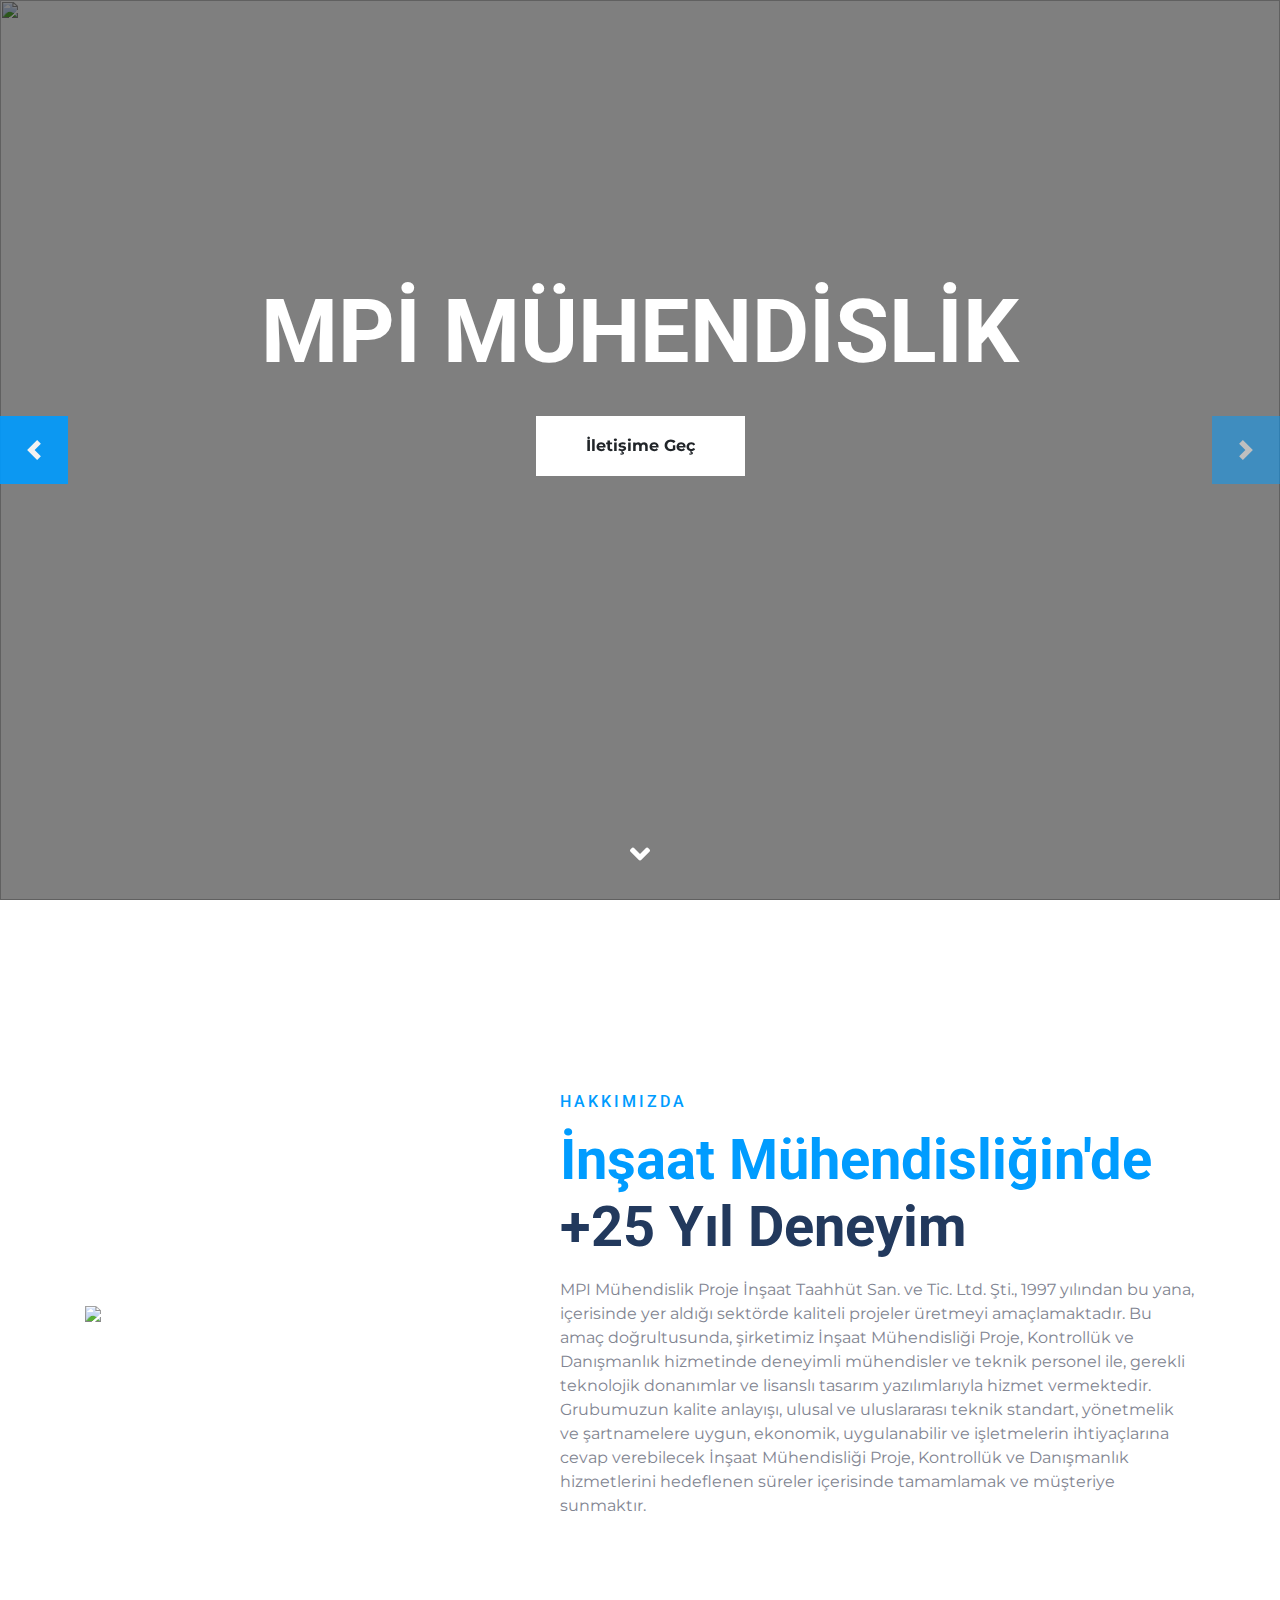
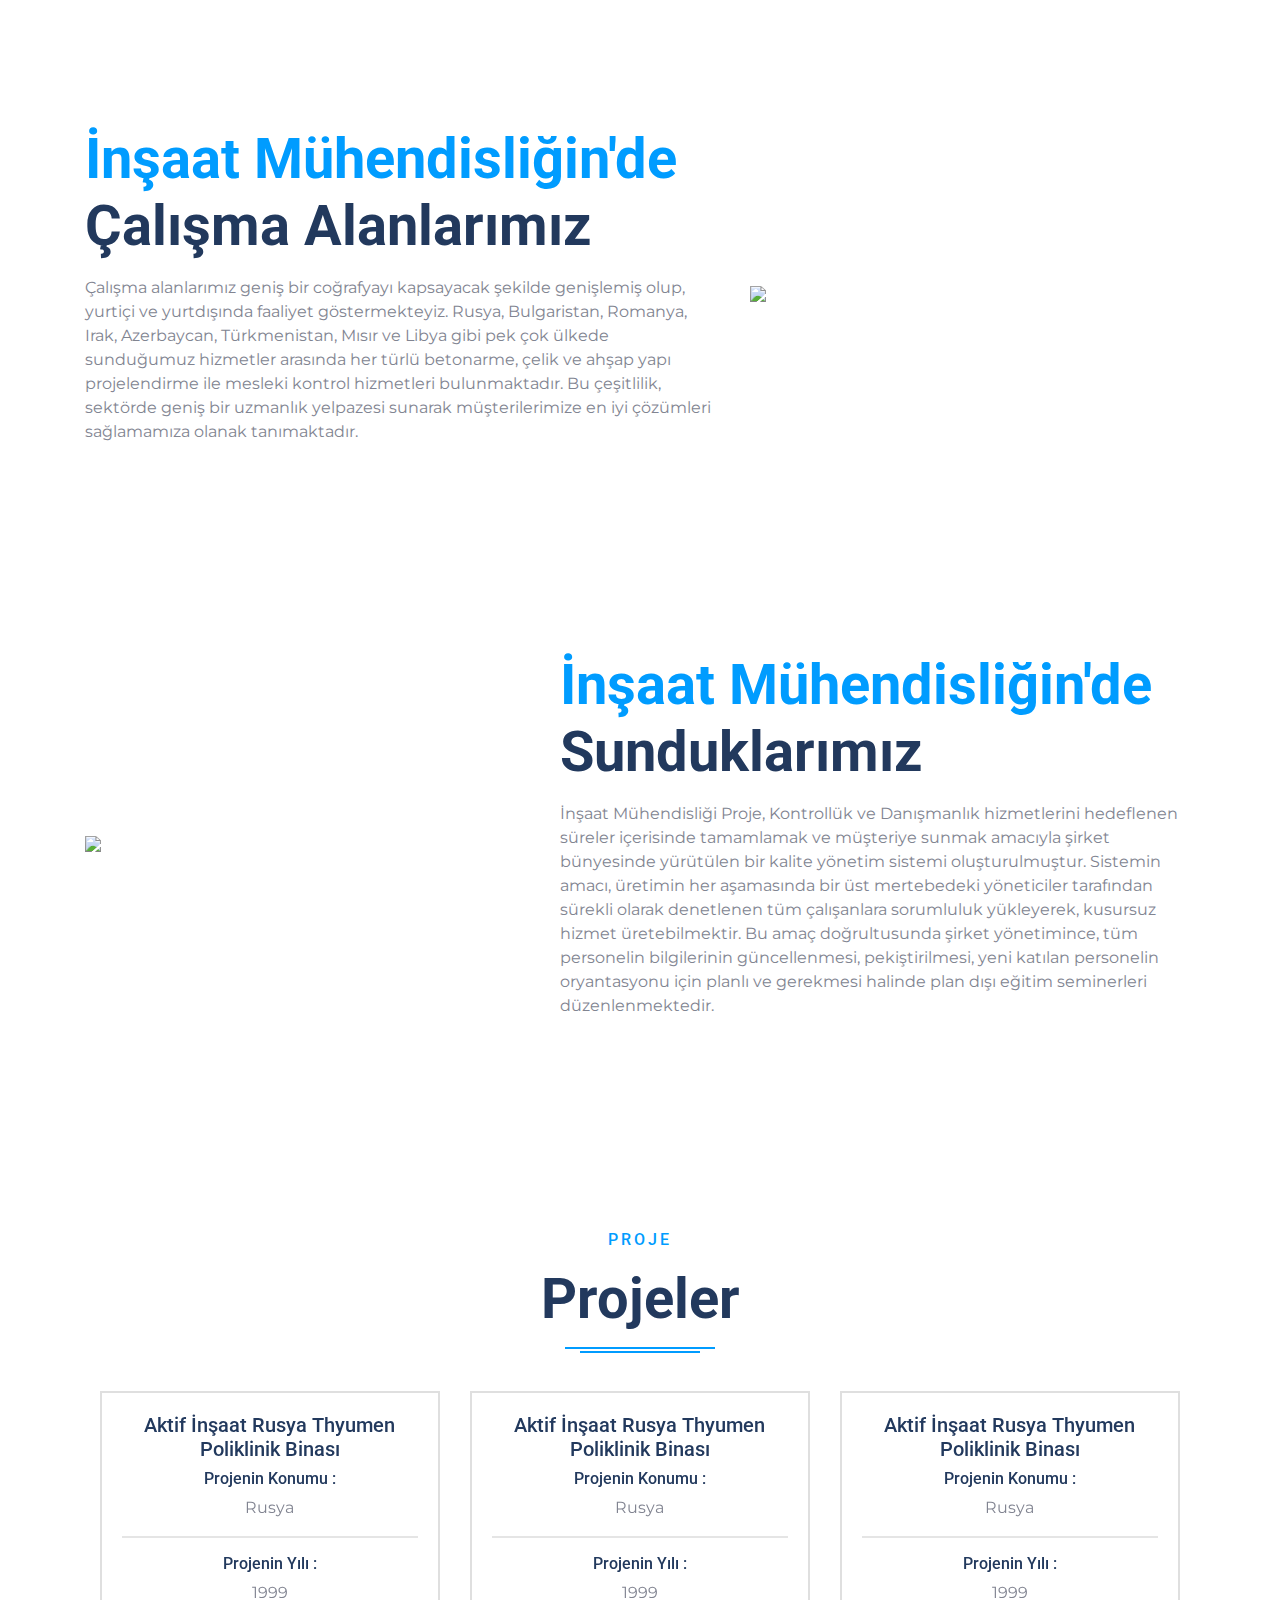
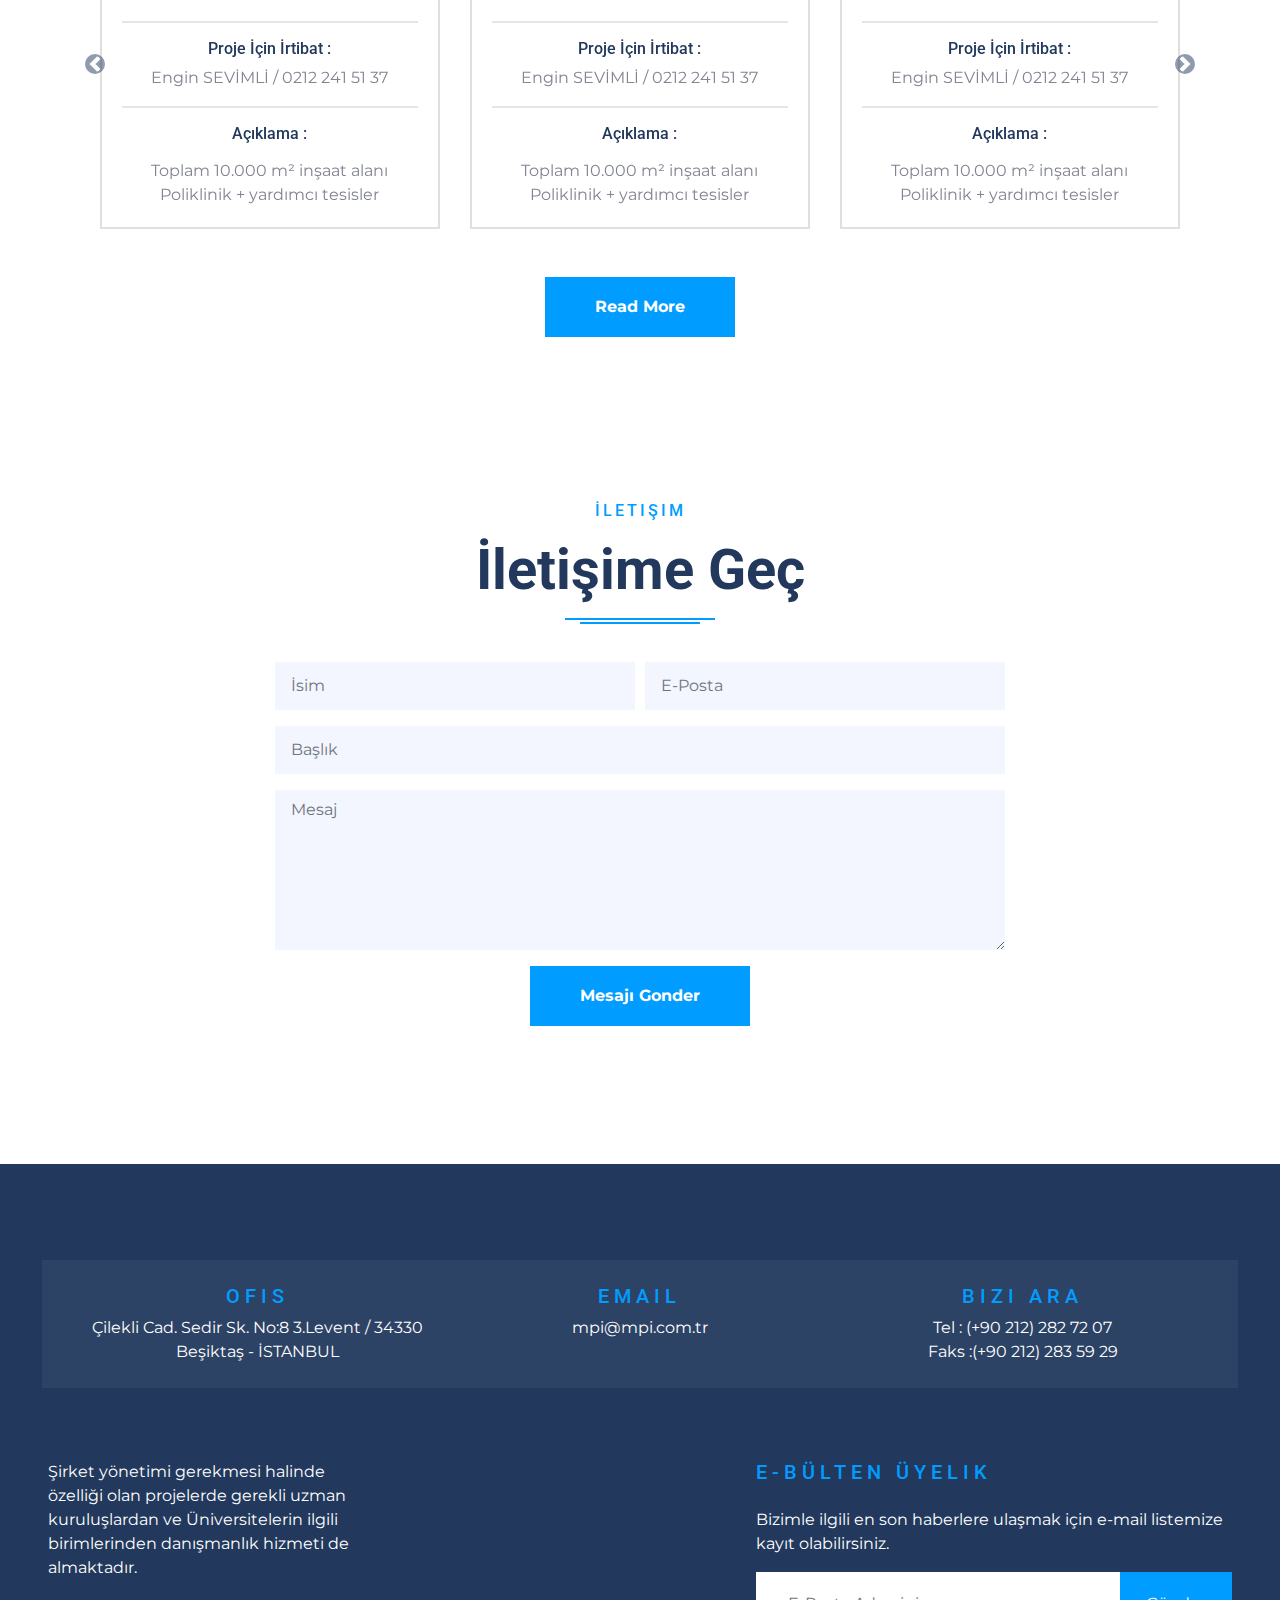
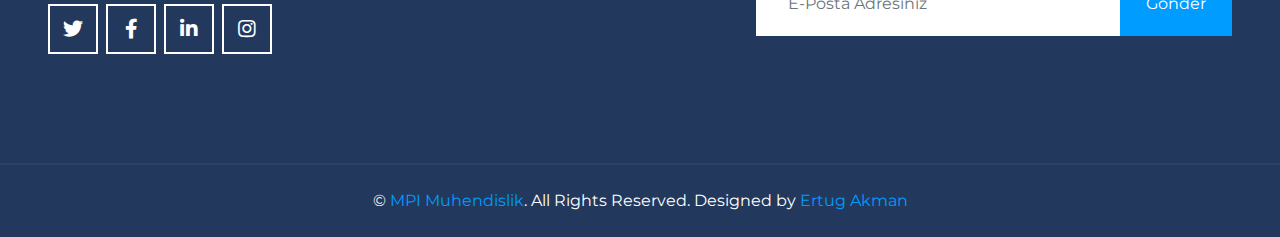
==== index.html @ 7447ac95 "first commit" ====
<!DOCTYPE html>
<html lang="en">
  <head>
    <meta charset="utf-8" />
    <title>MPI Mühendislik</title>
    <meta content="width=device-width, initial-scale=1.0" name="viewport" />

    <!-- Favicon -->
    <link href="img/favicon.ico" rel="icon" />

    <!-- Google Web Fonts -->
    <link rel="preconnect" href="https://fonts.gstatic.com" />
    <link
      href="https://fonts.googleapis.com/css2?family=Montserrat&family=Roboto:wght@500;700&display=swap"
      rel="stylesheet"
    />

    <!-- Font Awesome -->
    <link
      href="https://cdnjs.cloudflare.com/ajax/libs/font-awesome/5.10.0/css/all.min.css"
      rel="stylesheet"
    />

    <!-- Libraries Stylesheet -->
    <link href="lib/owlcarousel/assets/owl.carousel.min.css" rel="stylesheet" />
    <link href="lib/lightbox/css/lightbox.min.css" rel="stylesheet" />

    <!-- Customized Bootstrap Stylesheet -->
    <link href="css/style.css" rel="stylesheet" />
    <link rel="stylesheet" href="css/cards.css" />
  </head>

  <body data-spy="scroll" data-target=".navbar" data-offset="51">
    <!-- Navbar Start -->
    <nav
      class="navbar fixed-top shadow-sm navbar-expand-lg bg-dark navbar-dark py-1 py-lg-0 px-lg-5"
    >
      <a href="index.html" class="navbar-brand d-block d-lg-none">
        <img
          style="height: 50px"
          src="https://lh3.googleusercontent.com/proxy/-Q64xdGZGU14F1Dh2bNUwY4i51Mx7OkYZgDqBr46H3NOH0hKuV4RqDgY40szILTZIDj-Ed8CioOoGESH3l2Wdg"
        />
      </a>
      <button
        type="button"
        class="navbar-toggler"
        data-toggle="collapse"
        data-target="#navbarCollapse"
      >
        <span class="navbar-toggler-icon"></span>
      </button>
      <div
        class="collapse navbar-collapse justify-content-between"
        id="navbarCollapse"
      >
        <div style="margin-right: 70px" class="navbar-nav ml-auto py-0">
          <a href="#home" class="nav-item nav-link active">Ana Sayfa</a>
          <a href="#about" class="nav-item nav-link">Hakkımızda</a>
        </div>
        <a href="index.html" class="navbar-brand px-4 mx-3 d-none d-lg-block">
          <img
            style="height: 70px; width: 70px; margin-right: 120px"
            src="https://lh3.googleusercontent.com/proxy/-Q64xdGZGU14F1Dh2bNUwY4i51Mx7OkYZgDqBr46H3NOH0hKuV4RqDgY40szILTZIDj-Ed8CioOoGESH3l2Wdg"
          />
        </a>
        <div class="navbar-nav mr-auto py-0">
          <a href="#faqs" class="nav-item nav-link">Projeler</a>
          <a href="#contact" class="nav-item nav-link">İletişim</a>
        </div>
      </div>
    </nav>
    <!-- Navbar End -->

    <!-- Carousel Start -->
    <div class="container-fluid p-0 mb-5 pb-5" id="home">
      <div
        id="header-carousel"
        class="carousel slide carousel-fade"
        data-ride="carousel"
      >
        <div class="carousel-inner">
          <div
            class="carousel-item position-relative active"
            style="height: 100vh; min-height: 400px"
          >
            <img
              class="position-absolute w-100 h-100"
              src="https://plantillashtmlgratis.com/wp-content/themes/helium-child/vista_previa/page266/builderz/img/carousel-1.jpg"
              style="object-fit: cover"
            />
            <div
              class="carousel-caption d-flex flex-column align-items-center justify-content-center"
            >
              <div class="p-3" style="max-width: 900px; margin-bottom: 145px">
                <h3 class="display-2 font-secondary text-white mb-4">
                  MPİ MÜHENDİSLİK
                </h3>
                <a
                  class="btn btn-light font-weight-bold py-3 px-5 mt-2 btn-scroll"
                  href="#contact"
                  >İletişime Geç</a
                >
              </div>
            </div>
          </div>
          <div
            class="carousel-item position-relative"
            style="height: 100vh; min-height: 400px"
          >
            <img
              class="position-absolute w-100 h-100"
              src="https://plantillashtmlgratis.com/wp-content/themes/helium-child/vista_previa/page266/builderz/img/carousel-3.jpg"
              style="object-fit: cover"
            />
            <div
              class="carousel-caption d-flex flex-column align-items-center justify-content-center"
            >
              <div class="p-3" style="max-width: 900px; margin-bottom: 145px">
                <h3 class="display-2 font-secondary text-white mb-4">
                  MPİ MÜHENDİSLİK
                </h3>
                <a
                  class="btn btn-light font-weight-bold py-3 px-5 mt-2 btn-scroll"
                  href="#contact"
                  >İletişime Geç</a
                >
              </div>
            </div>
          </div>
          <div
            class="carousel-item position-relative"
            style="height: 100vh; min-height: 400px"
          >
            <img
              class="position-absolute w-100 h-100"
              src="http://www.mpi.com.tr/image/_718x384/resim/slider/mpi-slider21.jpg"
              style="object-fit: cover"
            />
            <div
              class="carousel-caption d-flex flex-column align-items-center justify-content-center"
            >
              <div class="p-3" style="max-width: 900px; margin-bottom: 145px">
                <h3 class="display-2 font-secondary text-white mb-4">
                  MPİ MÜHENDİSLİK
                </h3>
                <a
                  class="btn btn-light font-weight-bold py-3 px-5 mt-2 btn-scroll"
                  href="#contact"
                  >İletişime Geç</a
                >
              </div>
            </div>
          </div>
          <div
            class="carousel-item position-relative"
            style="height: 100vh; min-height: 400px"
          >
            <img
              class="position-absolute w-100 h-100"
              src="http://www.mpi.com.tr/image/_718x384/resim/slider/mpi-slider10.jpg"
              style="object-fit: cover"
            />
            <div
              class="carousel-caption d-flex flex-column align-items-center justify-content-center"
            >
              <div class="p-3" style="max-width: 900px; margin-bottom: 145px">
                <h3 class="display-2 font-secondary text-white mb-4">
                  MPİ MÜHENDİSLİK
                </h3>
                <a
                  class="btn btn-light font-weight-bold py-3 px-5 mt-2 btn-scroll"
                  href="#contact"
                  >İletişime Geç</a
                >
              </div>
            </div>
          </div>
          <div
            class="carousel-item position-relative"
            style="height: 100vh; min-height: 400px"
          >
            <img
              class="position-absolute w-100 h-100"
              src="http://www.mpi.com.tr/image/_718x384/resim/slider/mpi-slider05.jpg"
              style="object-fit: cover"
            />
            <div
              class="carousel-caption d-flex flex-column align-items-center justify-content-center"
            >
              <div class="p-3" style="max-width: 900px; margin-bottom: 145px">
                <h3 class="display-2 font-secondary text-white mb-4">
                  MPİ MÜHENDİSLİK
                </h3>
                <a
                  class="btn btn-light font-weight-bold py-3 px-5 mt-2 btn-scroll"
                  href="#contact"
                  >İletişime Geç</a
                >
              </div>
            </div>
          </div>
          <div
            class="carousel-item position-relative"
            style="height: 100vh; min-height: 400px"
          >
            <img
              class="position-absolute w-100 h-100"
              src="http://www.mpi.com.tr/image/_718x384/resim/slider/mpi-slider19.jpg"
              style="object-fit: cover"
            />
            <div
              class="carousel-caption d-flex flex-column align-items-center justify-content-center"
            >
              <div class="p-3" style="max-width: 900px; margin-bottom: 145px">
                <h3 class="display-2 font-secondary text-white mb-4">
                  MPİ MÜHENDİSLİK
                </h3>
                <a
                  class="btn btn-light font-weight-bold py-3 px-5 mt-2 btn-scroll"
                  href="#contact"
                  >İletişime Geç</a
                >
              </div>
            </div>
          </div>
        </div>

        <a
          class="carousel-control-prev justify-content-start"
          href="#header-carousel"
          data-slide="prev"
        >
          <div class="btn btn-primary px-0" style="width: 68px; height: 68px">
            <span class="carousel-control-prev-icon mt-3"></span>
          </div>
        </a>
        <a
          class="carousel-control-next justify-content-end"
          href="#header-carousel"
          data-slide="next"
        >
          <div class="btn btn-primary px-0" style="width: 68px; height: 68px">
            <span class="carousel-control-next-icon mt-3"></span>
          </div>
        </a>
      </div>
    </div>
    <!-- Carousel End -->

    <!-- About Start -->
    <div class="container-fluid py-5" id="about">
      <div class="container py-5">
        <div class="row align-items-center">
          <div class="col-lg-5">
            <img
              class="img-fluid mb-4 mb-lg-0"
              src="https://plantillashtmlgratis.com/wp-content/themes/helium-child/vista_previa/page266/builderz/img/about.jpg"
            />
          </div>
          <div class="col-lg-7">
            <h6
              class="text-uppercase text-primary mb-3"
              style="letter-spacing: 3px"
            >
              Hakkımızda
            </h6>
            <h1 class="display-4 mb-3">
              <span class="text-primary">İnşaat Mühendisliğin'de</span> +25 Yıl
              Deneyim
            </h1>
            <p>
              MPI Mühendislik Proje İnşaat Taahhüt San. ve Tic. Ltd. Şti., 1997
              yılından bu yana, içerisinde yer aldığı sektörde kaliteli projeler
              üretmeyi amaçlamaktadır. Bu amaç doğrultusunda, şirketimiz İnşaat
              Mühendisliği Proje, Kontrollük ve Danışmanlık hizmetinde deneyimli
              mühendisler ve teknik personel ile, gerekli teknolojik donanımlar
              ve lisanslı tasarım yazılımlarıyla hizmet vermektedir. Grubumuzun
              kalite anlayışı, ulusal ve uluslararası teknik standart,
              yönetmelik ve şartnamelere uygun, ekonomik, uygulanabilir ve
              işletmelerin ihtiyaçlarına cevap verebilecek İnşaat Mühendisliği
              Proje, Kontrollük ve Danışmanlık hizmetlerini hedeflenen süreler
              içerisinde tamamlamak ve müşteriye sunmaktır.
            </p>
          </div>
        </div>
      </div>
    </div>

    <div class="container-fluid py-5" id="about">
      <div class="container py-5">
        <div class="row align-items-center">
          <div class="col-lg-7">
            <h1 class="display-4 mb-3">
              <span class="text-primary">İnşaat Mühendisliğin'de</span> Çalışma
              Alanlarımız
            </h1>
            <p>
              Çalışma alanlarımız geniş bir coğrafyayı kapsayacak şekilde
              genişlemiş olup, yurtiçi ve yurtdışında faaliyet göstermekteyiz.
              Rusya, Bulgaristan, Romanya, Irak, Azerbaycan, Türkmenistan, Mısır
              ve Libya gibi pek çok ülkede sunduğumuz hizmetler arasında her
              türlü betonarme, çelik ve ahşap yapı projelendirme ile mesleki
              kontrol hizmetleri bulunmaktadır. Bu çeşitlilik, sektörde geniş
              bir uzmanlık yelpazesi sunarak müşterilerimize en iyi çözümleri
              sağlamamıza olanak tanımaktadır.
            </p>
          </div>
          <div class="col-lg-5">
            <img
              class="img-fluid mb-4 mb-lg-0"
              src="https://img.freepik.com/free-photo/medium-shot-back-view-engineer-supervising-construction_23-2148233750.jpg?size=626&ext=jpg&ga=GA1.2.1719091525.1707645036&semt=ais"
            />
          </div>
        </div>
      </div>
    </div>

    <div class="container-fluid py-5" id="about">
      <div class="container py-5">
        <div class="row align-items-center">
          <div class="col-lg-5">
            <img
              class="img-fluid mb-4 mb-lg-0"
              src="https://img.freepik.com/free-photo/architect-man-showing-something-project-his-colleague-foreman_496169-959.jpg?size=626&ext=jpg&ga=GA1.2.1719091525.1707645036&semt=ais"
            />
          </div>
          <div class="col-lg-7">
            <h1 class="display-4 mb-3">
              <span class="text-primary">İnşaat Mühendisliğin'de</span>
              Sunduklarımız
            </h1>
            <p>
              İnşaat Mühendisliği Proje, Kontrollük ve Danışmanlık hizmetlerini
              hedeflenen süreler içerisinde tamamlamak ve müşteriye sunmak
              amacıyla şirket bünyesinde yürütülen bir kalite yönetim sistemi
              oluşturulmuştur. Sistemin amacı, üretimin her aşamasında bir üst
              mertebedeki yöneticiler tarafından sürekli olarak denetlenen tüm
              çalışanlara sorumluluk yükleyerek, kusursuz hizmet üretebilmektir.
              Bu amaç doğrultusunda şirket yönetimince, tüm personelin
              bilgilerinin güncellenmesi, pekiştirilmesi, yeni katılan
              personelin oryantasyonu için planlı ve gerekmesi halinde plan dışı
              eğitim seminerleri düzenlenmektedir.
            </p>
          </div>
        </div>
      </div>
    </div>

    <!-- About End -->

    <!-- Projects Start -->
    <div
      class="container-fluid bg-gallery"
      id="faqs"
      style="padding: 10px 0; margin: 90px 0; background-image: none"
    >
      <div class="section-title position-relative text-center">
        <h6
          class="text-uppercase text-primary mb-3"
          style="letter-spacing: 3px; color: #22395d"
        >
          Proje
        </h6>
        <h1 class="font-secondary display-4" style="color: #22395d">
          Projeler
        </h1>
      </div>
      <div class="container text-center my-3">
        <div class="row mx-auto my-auto">
          <div
            id="recipeCarousel"
            class="carousel slide w-100"
            data-ride="carousel"
          >
            <div class="slicer">
              <div class="carousel-inner w-100" role="listbox">
                <div class="carousel-item active">
                  <div class="col-md-4">
                    <div class="card card-body">
                      <h5>Aktif İnşaat Rusya Thyumen Poliklinik Binası</h5>

                      <span
                        ><h6>Projenin Konumu :</h6>
                        Rusya
                      </span>
                      <hr />
                      <span
                        ><h6>Projenin Yılı :</h6>
                        1999
                      </span>
                      <hr />
                      <span
                        ><h6>Proje İçin İrtibat :</h6>
                        Engin SEVİMLİ / 0212 241 51 37
                      </span>
                      <hr />
                      <span
                        ><h6>Açıklama :</h6>
                        <p></p>
                        Toplam 10.000 m² inşaat alanı Poliklinik + yardımcı
                        tesisler
                      </span>
                    </div>
                  </div>
                </div>
                <div class="carousel-item">
                  <div class="col-md-4">
                    <div class="card card-body">
                      <h5>Aktif İnşaat Rusya Thyumen Poliklinik Binası</h5>

                      <span
                        ><h6>Projenin Konumu :</h6>
                        Rusya
                      </span>
                      <hr />
                      <span
                        ><h6>Projenin Yılı :</h6>
                        1999
                      </span>
                      <hr />
                      <span
                        ><h6>Proje İçin İrtibat :</h6>
                        Engin SEVİMLİ / 0212 241 51 37
                      </span>
                      <hr />
                      <span
                        ><h6>Açıklama :</h6>
                        <p></p>
                        Toplam 10.000 m² inşaat alanı Poliklinik + yardımcı
                        tesisler
                      </span>
                    </div>
                  </div>
                </div>
                <div class="carousel-item">
                  <div class="col-md-4">
                    <div class="card card-body">
                      <h5>Aktif İnşaat Rusya Thyumen Poliklinik Binası</h5>

                      <span
                        ><h6>Projenin Konumu :</h6>
                        Rusya
                      </span>
                      <hr />
                      <span
                        ><h6>Projenin Yılı :</h6>
                        1999
                      </span>
                      <hr />
                      <span
                        ><h6>Proje İçin İrtibat :</h6>
                        Engin SEVİMLİ / 0212 241 51 37
                      </span>
                      <hr />
                      <span
                        ><h6>Açıklama :</h6>
                        <p></p>
                        Toplam 10.000 m² inşaat alanı Poliklinik + yardımcı
                        tesisler
                      </span>
                    </div>
                  </div>
                </div>
                <div class="carousel-item">
                  <div class="col-md-4">
                    <div class="card card-body">
                      <h5>Aktif İnşaat Rusya Thyumen Poliklinik Binası</h5>

                      <span
                        ><h6>Projenin Konumu :</h6>
                        Rusya
                      </span>
                      <hr />
                      <span
                        ><h6>Projenin Yılı :</h6>
                        1999
                      </span>
                      <hr />
                      <span
                        ><h6>Proje İçin İrtibat :</h6>
                        Engin SEVİMLİ / 0212 241 51 37
                      </span>
                      <hr />
                      <span
                        ><h6>Açıklama :</h6>
                        <p></p>
                        Toplam 10.000 m² inşaat alanı Poliklinik + yardımcı
                        tesisler
                      </span>
                    </div>
                  </div>
                </div>
                <div class="carousel-item">
                  <div class="col-md-4">
                    <div class="card card-body">
                      <h5>Aktif İnşaat Rusya Thyumen Poliklinik Binası</h5>

                      <span
                        ><h6>Projenin Konumu :</h6>
                        Rusya
                      </span>
                      <hr />
                      <span
                        ><h6>Projenin Yılı :</h6>
                        1999
                      </span>
                      <hr />
                      <span
                        ><h6>Proje İçin İrtibat :</h6>
                        Engin SEVİMLİ / 0212 241 51 37
                      </span>
                      <hr />
                      <span
                        ><h6>Açıklama :</h6>
                        <p></p>
                        Toplam 10.000 m² inşaat alanı Poliklinik + yardımcı
                        tesisler
                      </span>
                    </div>
                  </div>
                </div>
                <div class="carousel-item">
                  <div class="col-md-4">
                    <div class="card card-body">
                      <h5>Aktif İnşaat Rusya Thyumen Poliklinik Binası</h5>

                      <span
                        ><h6>Projenin Konumu :</h6>
                        Rusya
                      </span>
                      <hr />
                      <span
                        ><h6>Projenin Yılı :</h6>
                        1999
                      </span>
                      <hr />
                      <span
                        ><h6>Proje İçin İrtibat :</h6>
                        Engin SEVİMLİ / 0212 241 51 37
                      </span>
                      <hr />
                      <span
                        ><h6>Açıklama :</h6>
                        <p></p>
                        Toplam 10.000 m² inşaat alanı Poliklinik + yardımcı
                        tesisler
                      </span>
                    </div>
                  </div>
                </div>
              </div>
            </div>
            <a
              class="carousel-control-prev w-auto"
              href="#recipeCarousel"
              role="button"
              data-slide="prev"
            >
              <span
                class="carousel-control-prev-icon bg-dark border border-dark rounded-circle"
                aria-hidden="true"
              ></span>
              <span class="sr-only">Previous</span>
            </a>
            <a
              class="carousel-control-next w-auto"
              href="#recipeCarousel"
              role="button"
              data-slide="next"
            >
              <span
                class="carousel-control-next-icon bg-dark border border-dark rounded-circle"
                aria-hidden="true"
              ></span>
              <span class="sr-only">Next</span>
            </a>
            <a
              class="btn btn-primary font-weight-bold py-3 px-5 mt-5"
              type="button"
              data-toggle="modal"
              data-target="#exampleModalLong"
              >Read More</a
            >
          </div>
        </div>
      </div>
    </div>

    <!-- Projects End -->

    <!-- Contact Start -->
    <div class="container-fluid py-0" id="contact">
      <div class="container py-5">
        <div class="section-title position-relative text-center">
          <h6
            class="text-uppercase text-primary mb-3"
            style="letter-spacing: 3px"
          >
            İletişim
          </h6>
          <h1 class="font-secondary display-4">İletişime Geç</h1>
        </div>
        <div class="row justify-content-center">
          <div class="col-lg-8">
            <div class="contact-form">
              <div id="success"></div>
              <form name="sentMessage" id="contactForm" novalidate="novalidate">
                <div class="form-row">
                  <div class="col-sm-6 control-group">
                    <input
                      type="text"
                      class="form-control bg-secondary border-0 py-4 px-3"
                      id="name"
                      placeholder="İsim"
                      required="required"
                      data-validation-required-message="Lütfen İsminizi Giriniz"
                    />
                    <p class="help-block text-danger"></p>
                  </div>
                  <div class="col-sm-6 control-group">
                    <input
                      type="email"
                      class="form-control bg-secondary border-0 py-4 px-3"
                      id="email"
                      placeholder="E-Posta"
                      required="required"
                      data-validation-required-message="Lütfen E-Posta Adresinizi Giriniz"
                    />
                    <p class="help-block text-danger"></p>
                  </div>
                </div>
                <div class="control-group">
                  <input
                    type="text"
                    class="form-control bg-secondary border-0 py-4 px-3"
                    id="subject"
                    placeholder="Başlık"
                    required="required"
                    data-validation-required-message="Lütfen Bir Başlık Giriniz"
                  />
                  <p class="help-block text-danger"></p>
                </div>
                <div class="control-group">
                  <textarea
                    class="form-control bg-secondary border-0 py-2 px-3"
                    rows="6"
                    id="message"
                    placeholder="Mesaj"
                    required="required"
                    data-validation-required-message="Lütfen Bir Mesaj Giriniz"
                  ></textarea>
                  <p class="help-block text-danger"></p>
                </div>
                <div class="text-center">
                  <button
                    class="btn btn-primary font-weight-bold py-3 px-5"
                    type="submit"
                    id="sendMessageButton"
                  >
                    Mesajı Gonder
                  </button>
                </div>
              </form>
            </div>
          </div>
        </div>
      </div>
    </div>
    <!-- Contact End -->

    <!-- Footer Start -->
    <div
      class="container-fluid bg-dark text-white py-5 px-sm-3 px-lg-5"
      style="margin-top: 90px"
    >
      <div class="row pt-5">
        <div class="col-12 mb-4 px-4">
          <div
            class="row mb-5 p-4"
            style="background: rgba(256, 256, 256, 0.05)"
          >
            <div class="col-md-4">
              <div class="text-md-center">
                <h5
                  class="text-primary text-uppercase mb-2"
                  style="letter-spacing: 5px"
                >
                  Ofis
                </h5>
                <p class="mb-4 m-md-0">
                  Çilekli Cad. Sedir Sk. No:8 3.Levent / 34330 Beşiktaş -
                  İSTANBUL
                </p>
              </div>
            </div>
            <div class="col-md-4">
              <div class="text-md-center">
                <h5
                  class="text-primary text-uppercase mb-2"
                  style="letter-spacing: 5px"
                >
                  Email
                </h5>
                <p class="mb-4 m-md-0">mpi@mpi.com.tr</p>
              </div>
            </div>
            <div class="col-md-4">
              <div class="text-md-center">
                <h5
                  class="text-primary text-uppercase mb-2"
                  style="letter-spacing: 5px"
                >
                  Bizi Ara
                </h5>
                <p class="m-0">
                  Tel : (+90 212) 282 72 07 <br />
                  Faks :(+90 212) 283 59 29
                </p>
              </div>
            </div>
          </div>
        </div>
        <div class="col-lg-7 col-md-12">
          <div class="row">
            <div class="col-md-6 mb-5">
              <p>
                Şirket yönetimi gerekmesi halinde özelliği olan projelerde
                gerekli uzman kuruluşlardan ve Üniversitelerin ilgili
                birimlerinden danışmanlık hizmeti de almaktadır.
              </p>
              <div class="d-flex justify-content-start mt-4">
                <a
                  class="btn btn-lg btn-outline-light btn-lg-square mr-2"
                  href="#"
                  ><i class="fab fa-twitter"></i
                ></a>
                <a
                  class="btn btn-lg btn-outline-light btn-lg-square mr-2"
                  href="#"
                  ><i class="fab fa-facebook-f"></i
                ></a>
                <a
                  class="btn btn-lg btn-outline-light btn-lg-square mr-2"
                  href="#"
                  ><i class="fab fa-linkedin-in"></i
                ></a>
                <a class="btn btn-lg btn-outline-light btn-lg-square" href="#"
                  ><i class="fab fa-instagram"></i
                ></a>
              </div>
            </div>
            <div class="col-md-6 mb-5">
              <iframe
                style="width: 470px; padding-right: 120px"
                src="https://www.google.com/maps/embed?pb=!1m14!1m8!1m3!1d3007.175909668423!2d29.019374999999997!3d41.087002999999996!3m2!1i1024!2i768!4f13.1!3m3!1m2!1s0x14cab67251511cdf%3A0xc552f7b315e3a2e5!2zTVDEsCBNw5xIRU5ExLBTTMSwSyAvIE1QSSBFTkdJTkVFUklORw!5e0!3m2!1sen!2s!4v1400595601314"
                width="668"
                height="200"
                frameborder="0"
                style="border: 0"
              ></iframe>
            </div>
          </div>
        </div>
        <div class="col-lg-5 col-md-12 mb-5">
          <h5
            class="text-primary text-uppercase mb-4"
            style="letter-spacing: 5px"
          >
            E-Bülten Üyelik
          </h5>
          <p>
            Bizimle ilgili en son haberlere ulaşmak için e-mail listemize kayıt
            olabilirsiniz.
          </p>
          <div class="w-100">
            <div class="input-group">
              <input
                type="text"
                class="form-control border-light"
                style="padding: 30px"
                placeholder="E-Posta Adresiniz"
              />
              <div class="input-group-append">
                <button class="btn btn-primary px-4">Gönder</button>
              </div>
            </div>
          </div>
        </div>
      </div>
    </div>
    <div
      class="container-fluid bg-dark text-white text-center border-top py-4 px-sm-3 px-md-5"
      style="border-color: rgba(256, 256, 256, 0.05) !important"
    >
      <p class="m-0 text-white">
        &copy; <a href="/">MPI Muhendislik</a>. All Rights Reserved. Designed by
        <a target="_blank" href="https://github.com/ertugakmann">Ertug Akman</a>
      </p>
    </div>
    <!-- Footer End -->

    <!-- Scroll to Bottom -->
    <i class="fa fa-2x fa-angle-down text-white scroll-to-bottom"></i>

    <!-- Back to Top -->
    <a href="#" class="btn btn-lg btn-outline-primary btn-lg-square back-to-top"
      ><i class="fa fa-angle-double-up"></i
    ></a>

    <!-- JavaScript Libraries -->
    <script src="https://code.jquery.com/jquery-3.4.1.min.js"></script>
    <script src="https://stackpath.bootstrapcdn.com/bootstrap/4.4.1/js/bootstrap.bundle.min.js"></script>
    <script src="lib/easing/easing.min.js"></script>
    <script src="lib/waypoints/waypoints.min.js"></script>
    <script src="lib/owlcarousel/owl.carousel.min.js"></script>
    <script src="lib/isotope/isotope.pkgd.min.js"></script>
    <script src="lib/lightbox/js/lightbox.min.js"></script>

    <!-- Contact Javascript File -->
    <script src="mail/jqBootstrapValidation.min.js"></script>
    <script src="mail/contact.js"></script>

    <!-- Template Javascript -->
    <script src="js/main.js"></script>
  </body>
</html>
---- css/style.css ----
/******* Bootstrap Theming ********/
/*!
 * Bootstrap v4.5.3 (https://getbootstrap.com/)
 * Copyright 2011-2020 The Bootstrap Authors
 * Copyright 2011-2020 Twitter, Inc.
 * Licensed under MIT (https://github.com/twbs/bootstrap/blob/main/LICENSE)
 */
:root {
  --blue: #007bff;
  --indigo: #6610f2;
  --purple: #6f42c1;
  --pink: #e83e8c;
  --red: #dc3545;
  --orange: #fd7e14;
  --yellow: #ffc107;
  --green: #28a745;
  --teal: #20c997;
  --cyan: #17a2b8;
  --white: #fff;
  --gray: #6c757d;
  --gray-dark: #343a40;
  --primary: #009cff;
  --secondary: #f3f6ff;
  --success: #28a745;
  --info: #17a2b8;
  --warning: #ffc107;
  --danger: #dc3545;
  --light: #ffffff;
  --dark: #22395d;
  --breakpoint-xs: 0;
  --breakpoint-sm: 576px;
  --breakpoint-md: 768px;
  --breakpoint-lg: 992px;
  --breakpoint-xl: 1200px;
  --font-family-sans-serif: "Montserrat", sans-serif;
  --font-family-monospace: SFMono-Regular, Menlo, Monaco, Consolas,
    "Liberation Mono", "Courier New", monospace;
}

*,
*::before,
*::after {
  box-sizing: border-box;
}

html {
  font-family: sans-serif;
  line-height: 1.15;
  -webkit-text-size-adjust: 100%;
  -webkit-tap-highlight-color: rgba(0, 0, 0, 0);
}

article,
aside,
figcaption,
figure,
footer,
header,
hgroup,
main,
nav,
section {
  display: block;
}

body {
  margin: 0;
  font-family: "Montserrat", sans-serif;
  font-size: 1rem;
  font-weight: 400;
  line-height: 1.5;
  color: #818491;
  text-align: left;
  background-color: #ffffff;
}

[tabindex="-1"]:focus:not(:focus-visible) {
  outline: 0 !important;
}

hr {
  box-sizing: content-box;
  height: 0;
  overflow: visible;
}

h1,
h2,
h3,
h4,
h5,
h6 {
  margin-top: 0;
  margin-bottom: 0.5rem;
}

p {
  margin-top: 0;
  margin-bottom: 1rem;
}

abbr[title],
abbr[data-original-title] {
  text-decoration: underline;
  text-decoration: underline dotted;
  cursor: help;
  border-bottom: 0;
  text-decoration-skip-ink: none;
}

address {
  margin-bottom: 1rem;
  font-style: normal;
  line-height: inherit;
}

ol,
ul,
dl {
  margin-top: 0;
  margin-bottom: 1rem;
}

ol ol,
ul ul,
ol ul,
ul ol {
  margin-bottom: 0;
}

dt {
  font-weight: 700;
}

dd {
  margin-bottom: 0.5rem;
  margin-left: 0;
}

blockquote {
  margin: 0 0 1rem;
}

b,
strong {
  font-weight: bolder;
}

small {
  font-size: 80%;
}

sub,
sup {
  position: relative;
  font-size: 75%;
  line-height: 0;
  vertical-align: baseline;
}

sub {
  bottom: -0.25em;
}

sup {
  top: -0.5em;
}

a {
  color: #009cff;
  text-decoration: none;
  background-color: transparent;
}

a:hover {
  color: #006db3;
  text-decoration: underline;
}

a:not([href]):not([class]) {
  color: inherit;
  text-decoration: none;
}

a:not([href]):not([class]):hover {
  color: inherit;
  text-decoration: none;
}

pre,
code,
kbd,
samp {
  font-family: SFMono-Regular, Menlo, Monaco, Consolas, "Liberation Mono",
    "Courier New", monospace;
  font-size: 1em;
}

pre {
  margin-top: 0;
  margin-bottom: 1rem;
  overflow: auto;
  -ms-overflow-style: scrollbar;
}

figure {
  margin: 0 0 1rem;
}

img {
  vertical-align: middle;
  border-style: none;
}

svg {
  overflow: hidden;
  vertical-align: middle;
}

table {
  border-collapse: collapse;
}

caption {
  padding-top: 0.75rem;
  padding-bottom: 0.75rem;
  color: #6c757d;
  text-align: left;
  caption-side: bottom;
}

th {
  text-align: inherit;
  text-align: -webkit-match-parent;
}

label {
  display: inline-block;
  margin-bottom: 0.5rem;
}

button {
  border-radius: 0;
}

button:focus {
  outline: 1px dotted;
  outline: 5px auto -webkit-focus-ring-color;
}

input,
button,
select,
optgroup,
textarea {
  margin: 0;
  font-family: inherit;
  font-size: inherit;
  line-height: inherit;
}

button,
input {
  overflow: visible;
}

button,
select {
  text-transform: none;
}

[role="button"] {
  cursor: pointer;
}

select {
  word-wrap: normal;
}

button,
[type="button"],
[type="reset"],
[type="submit"] {
  -webkit-appearance: button;
}

button:not(:disabled),
[type="button"]:not(:disabled),
[type="reset"]:not(:disabled),
[type="submit"]:not(:disabled) {
  cursor: pointer;
}

button::-moz-focus-inner,
[type="button"]::-moz-focus-inner,
[type="reset"]::-moz-focus-inner,
[type="submit"]::-moz-focus-inner {
  padding: 0;
  border-style: none;
}

input[type="radio"],
input[type="checkbox"] {
  box-sizing: border-box;
  padding: 0;
}

textarea {
  overflow: auto;
  resize: vertical;
}

fieldset {
  min-width: 0;
  padding: 0;
  margin: 0;
  border: 0;
}

legend {
  display: block;
  width: 100%;
  max-width: 100%;
  padding: 0;
  margin-bottom: 0.5rem;
  font-size: 1.5rem;
  line-height: inherit;
  color: inherit;
  white-space: normal;
}

@media (max-width: 1200px) {
  legend {
    font-size: calc(1.275rem + 0.3vw);
  }
}

progress {
  vertical-align: baseline;
}

[type="number"]::-webkit-inner-spin-button,
[type="number"]::-webkit-outer-spin-button {
  height: auto;
}

[type="search"] {
  outline-offset: -2px;
  -webkit-appearance: none;
}

[type="search"]::-webkit-search-decoration {
  -webkit-appearance: none;
}

::-webkit-file-upload-button {
  font: inherit;
  -webkit-appearance: button;
}

output {
  display: inline-block;
}

summary {
  display: list-item;
  cursor: pointer;
}

template {
  display: none;
}

[hidden] {
  display: none !important;
}

h1,
h2,
h3,
h4,
h5,
h6,
.h1,
.h2,
.h3,
.h4,
.h5,
.h6 {
  margin-bottom: 0.5rem;
  font-family: "Roboto", sans-serif;
  font-weight: 500;
  line-height: 1.2;
  color: #22395d;
}

h1,
.h1 {
  font-size: 2.5rem;
}

@media (max-width: 1200px) {
  h1,
  .h1 {
    font-size: calc(1.375rem + 1.5vw);
  }
}

h2,
.h2 {
  font-size: 2rem;
}

@media (max-width: 1200px) {
  h2,
  .h2 {
    font-size: calc(1.325rem + 0.9vw);
  }
}

h3,
.h3 {
  font-size: 1.75rem;
}

@media (max-width: 1200px) {
  h3,
  .h3 {
    font-size: calc(1.3rem + 0.6vw);
  }
}

h4,
.h4 {
  font-size: 1.5rem;
}

@media (max-width: 1200px) {
  h4,
  .h4 {
    font-size: calc(1.275rem + 0.3vw);
  }
}

h5,
.h5 {
  font-size: 1.25rem;
}

h6,
.h6 {
  font-size: 1rem;
}

.lead {
  font-size: 1.25rem;
  font-weight: 300;
}

.display-1 {
  font-size: 6rem;
  font-weight: 300;
  line-height: 1.2;
}

@media (max-width: 1200px) {
  .display-1 {
    font-size: calc(1.725rem + 5.7vw);
  }
}

.display-2 {
  font-size: 5.5rem;
  font-weight: 300;
  line-height: 1.2;
}

@media (max-width: 1200px) {
  .display-2 {
    font-size: calc(1.675rem + 5.1vw);
  }
}

.display-3 {
  font-size: 4.5rem;
  font-weight: 300;
  line-height: 1.2;
}

@media (max-width: 1200px) {
  .display-3 {
    font-size: calc(1.575rem + 3.9vw);
  }
}

.display-4 {
  font-size: 3.5rem;
  font-weight: 300;
  line-height: 1.2;
}

@media (max-width: 1200px) {
  .display-4 {
    font-size: calc(1.475rem + 2.7vw);
  }
}

hr {
  margin-top: 1rem;
  margin-bottom: 1rem;
  border: 0;
  border-top: 2px solid rgba(0, 0, 0, 0.1);
}

small,
.small {
  font-size: 80%;
  font-weight: 400;
}

mark,
.mark {
  padding: 0.2em;
  background-color: #fcf8e3;
}

.list-unstyled {
  padding-left: 0;
  list-style: none;
}

.list-inline {
  padding-left: 0;
  list-style: none;
}

.list-inline-item {
  display: inline-block;
}

.list-inline-item:not(:last-child) {
  margin-right: 0.5rem;
}

.initialism {
  font-size: 90%;
  text-transform: uppercase;
}

.blockquote {
  margin-bottom: 1rem;
  font-size: 1.25rem;
}

.blockquote-footer {
  display: block;
  font-size: 80%;
  color: #6c757d;
}

.blockquote-footer::before {
  content: "\2014\00A0";
}

.img-fluid {
  max-width: 100%;
  height: auto;
}

.img-thumbnail {
  padding: 0.25rem;
  background-color: #ffffff;
  border: 2px solid #dee2e6;
  max-width: 100%;
  height: auto;
}

.figure {
  display: inline-block;
}

.figure-img {
  margin-bottom: 0.5rem;
  line-height: 1;
}

.figure-caption {
  font-size: 90%;
  color: #6c757d;
}

code {
  font-size: 87.5%;
  color: #e83e8c;
  word-wrap: break-word;
}

a > code {
  color: inherit;
}

kbd {
  padding: 0.2rem 0.4rem;
  font-size: 87.5%;
  color: #fff;
  background-color: #212529;
}

kbd kbd {
  padding: 0;
  font-size: 100%;
  font-weight: 700;
}

pre {
  display: block;
  font-size: 87.5%;
  color: #212529;
}

pre code {
  font-size: inherit;
  color: inherit;
  word-break: normal;
}

.pre-scrollable {
  max-height: 340px;
  overflow-y: scroll;
}

.container,
.container-fluid,
.container-sm,
.container-md,
.container-lg,
.container-xl {
  width: 100%;
  padding-right: 15px;
  padding-left: 15px;
  margin-right: auto;
  margin-left: auto;
}

@media (min-width: 576px) {
  .container,
  .container-sm {
    max-width: 540px;
  }
}

@media (min-width: 768px) {
  .container,
  .container-sm,
  .container-md {
    max-width: 720px;
  }
}

@media (min-width: 992px) {
  .container,
  .container-sm,
  .container-md,
  .container-lg {
    max-width: 960px;
  }
}

@media (min-width: 1200px) {
  .container,
  .container-sm,
  .container-md,
  .container-lg,
  .container-xl {
    max-width: 1140px;
  }
}

.row {
  display: flex;
  flex-wrap: wrap;
  margin-right: -15px;
  margin-left: -15px;
}

.no-gutters {
  margin-right: 0;
  margin-left: 0;
}

.no-gutters > .col,
.no-gutters > [class*="col-"] {
  padding-right: 0;
  padding-left: 0;
}

.col-1,
.col-2,
.col-3,
.col-4,
.col-5,
.col-6,
.col-7,
.col-8,
.col-9,
.col-10,
.col-11,
.col-12,
.col,
.col-auto,
.col-sm-1,
.col-sm-2,
.col-sm-3,
.col-sm-4,
.col-sm-5,
.col-sm-6,
.col-sm-7,
.col-sm-8,
.col-sm-9,
.col-sm-10,
.col-sm-11,
.col-sm-12,
.col-sm,
.col-sm-auto,
.col-md-1,
.col-md-2,
.col-md-3,
.col-md-4,
.col-md-5,
.col-md-6,
.col-md-7,
.col-md-8,
.col-md-9,
.col-md-10,
.col-md-11,
.col-md-12,
.col-md,
.col-md-auto,
.col-lg-1,
.col-lg-2,
.col-lg-3,
.col-lg-4,
.col-lg-5,
.col-lg-6,
.col-lg-7,
.col-lg-8,
.col-lg-9,
.col-lg-10,
.col-lg-11,
.col-lg-12,
.col-lg,
.col-lg-auto,
.col-xl-1,
.col-xl-2,
.col-xl-3,
.col-xl-4,
.col-xl-5,
.col-xl-6,
.col-xl-7,
.col-xl-8,
.col-xl-9,
.col-xl-10,
.col-xl-11,
.col-xl-12,
.col-xl,
.col-xl-auto {
  position: relative;
  width: 100%;
  padding-right: 15px;
  padding-left: 15px;
}

.col {
  flex-basis: 0;
  flex-grow: 1;
  max-width: 100%;
}

.row-cols-1 > * {
  flex: 0 0 100%;
  max-width: 100%;
}

.row-cols-2 > * {
  flex: 0 0 50%;
  max-width: 50%;
}

.row-cols-3 > * {
  flex: 0 0 33.33333%;
  max-width: 33.33333%;
}

.row-cols-4 > * {
  flex: 0 0 25%;
  max-width: 25%;
}

.row-cols-5 > * {
  flex: 0 0 20%;
  max-width: 20%;
}

.row-cols-6 > * {
  flex: 0 0 16.66667%;
  max-width: 16.66667%;
}

.col-auto {
  flex: 0 0 auto;
  width: auto;
  max-width: 100%;
}

.col-1 {
  flex: 0 0 8.33333%;
  max-width: 8.33333%;
}

.col-2 {
  flex: 0 0 16.66667%;
  max-width: 16.66667%;
}

.col-3 {
  flex: 0 0 25%;
  max-width: 25%;
}

.col-4 {
  flex: 0 0 33.33333%;
  max-width: 33.33333%;
}

.col-5 {
  flex: 0 0 41.66667%;
  max-width: 41.66667%;
}

.col-6 {
  flex: 0 0 50%;
  max-width: 50%;
}

.col-7 {
  flex: 0 0 58.33333%;
  max-width: 58.33333%;
}

.col-8 {
  flex: 0 0 66.66667%;
  max-width: 66.66667%;
}

.col-9 {
  flex: 0 0 75%;
  max-width: 75%;
}

.col-10 {
  flex: 0 0 83.33333%;
  max-width: 83.33333%;
}

.col-11 {
  flex: 0 0 91.66667%;
  max-width: 91.66667%;
}

.col-12 {
  flex: 0 0 100%;
  max-width: 100%;
}

.order-first {
  order: -1;
}

.order-last {
  order: 13;
}

.order-0 {
  order: 0;
}

.order-1 {
  order: 1;
}

.order-2 {
  order: 2;
}

.order-3 {
  order: 3;
}

.order-4 {
  order: 4;
}

.order-5 {
  order: 5;
}

.order-6 {
  order: 6;
}

.order-7 {
  order: 7;
}

.order-8 {
  order: 8;
}

.order-9 {
  order: 9;
}

.order-10 {
  order: 10;
}

.order-11 {
  order: 11;
}

.order-12 {
  order: 12;
}

.offset-1 {
  margin-left: 8.33333%;
}

.offset-2 {
  margin-left: 16.66667%;
}

.offset-3 {
  margin-left: 25%;
}

.offset-4 {
  margin-left: 33.33333%;
}

.offset-5 {
  margin-left: 41.66667%;
}

.offset-6 {
  margin-left: 50%;
}

.offset-7 {
  margin-left: 58.33333%;
}

.offset-8 {
  margin-left: 66.66667%;
}

.offset-9 {
  margin-left: 75%;
}

.offset-10 {
  margin-left: 83.33333%;
}

.offset-11 {
  margin-left: 91.66667%;
}

@media (min-width: 576px) {
  .col-sm {
    flex-basis: 0;
    flex-grow: 1;
    max-width: 100%;
  }
  .row-cols-sm-1 > * {
    flex: 0 0 100%;
    max-width: 100%;
  }
  .row-cols-sm-2 > * {
    flex: 0 0 50%;
    max-width: 50%;
  }
  .row-cols-sm-3 > * {
    flex: 0 0 33.33333%;
    max-width: 33.33333%;
  }
  .row-cols-sm-4 > * {
    flex: 0 0 25%;
    max-width: 25%;
  }
  .row-cols-sm-5 > * {
    flex: 0 0 20%;
    max-width: 20%;
  }
  .row-cols-sm-6 > * {
    flex: 0 0 16.66667%;
    max-width: 16.66667%;
  }
  .col-sm-auto {
    flex: 0 0 auto;
    width: auto;
    max-width: 100%;
  }
  .col-sm-1 {
    flex: 0 0 8.33333%;
    max-width: 8.33333%;
  }
  .col-sm-2 {
    flex: 0 0 16.66667%;
    max-width: 16.66667%;
  }
  .col-sm-3 {
    flex: 0 0 25%;
    max-width: 25%;
  }
  .col-sm-4 {
    flex: 0 0 33.33333%;
    max-width: 33.33333%;
  }
  .col-sm-5 {
    flex: 0 0 41.66667%;
    max-width: 41.66667%;
  }
  .col-sm-6 {
    flex: 0 0 50%;
    max-width: 50%;
  }
  .col-sm-7 {
    flex: 0 0 58.33333%;
    max-width: 58.33333%;
  }
  .col-sm-8 {
    flex: 0 0 66.66667%;
    max-width: 66.66667%;
  }
  .col-sm-9 {
    flex: 0 0 75%;
    max-width: 75%;
  }
  .col-sm-10 {
    flex: 0 0 83.33333%;
    max-width: 83.33333%;
  }
  .col-sm-11 {
    flex: 0 0 91.66667%;
    max-width: 91.66667%;
  }
  .col-sm-12 {
    flex: 0 0 100%;
    max-width: 100%;
  }
  .order-sm-first {
    order: -1;
  }
  .order-sm-last {
    order: 13;
  }
  .order-sm-0 {
    order: 0;
  }
  .order-sm-1 {
    order: 1;
  }
  .order-sm-2 {
    order: 2;
  }
  .order-sm-3 {
    order: 3;
  }
  .order-sm-4 {
    order: 4;
  }
  .order-sm-5 {
    order: 5;
  }
  .order-sm-6 {
    order: 6;
  }
  .order-sm-7 {
    order: 7;
  }
  .order-sm-8 {
    order: 8;
  }
  .order-sm-9 {
    order: 9;
  }
  .order-sm-10 {
    order: 10;
  }
  .order-sm-11 {
    order: 11;
  }
  .order-sm-12 {
    order: 12;
  }
  .offset-sm-0 {
    margin-left: 0;
  }
  .offset-sm-1 {
    margin-left: 8.33333%;
  }
  .offset-sm-2 {
    margin-left: 16.66667%;
  }
  .offset-sm-3 {
    margin-left: 25%;
  }
  .offset-sm-4 {
    margin-left: 33.33333%;
  }
  .offset-sm-5 {
    margin-left: 41.66667%;
  }
  .offset-sm-6 {
    margin-left: 50%;
  }
  .offset-sm-7 {
    margin-left: 58.33333%;
  }
  .offset-sm-8 {
    margin-left: 66.66667%;
  }
  .offset-sm-9 {
    margin-left: 75%;
  }
  .offset-sm-10 {
    margin-left: 83.33333%;
  }
  .offset-sm-11 {
    margin-left: 91.66667%;
  }
}

@media (min-width: 768px) {
  .col-md {
    flex-basis: 0;
    flex-grow: 1;
    max-width: 100%;
  }
  .row-cols-md-1 > * {
    flex: 0 0 100%;
    max-width: 100%;
  }
  .row-cols-md-2 > * {
    flex: 0 0 50%;
    max-width: 50%;
  }
  .row-cols-md-3 > * {
    flex: 0 0 33.33333%;
    max-width: 33.33333%;
  }
  .row-cols-md-4 > * {
    flex: 0 0 25%;
    max-width: 25%;
  }
  .row-cols-md-5 > * {
    flex: 0 0 20%;
    max-width: 20%;
  }
  .row-cols-md-6 > * {
    flex: 0 0 16.66667%;
    max-width: 16.66667%;
  }
  .col-md-auto {
    flex: 0 0 auto;
    width: auto;
    max-width: 100%;
  }
  .col-md-1 {
    flex: 0 0 8.33333%;
    max-width: 8.33333%;
  }
  .col-md-2 {
    flex: 0 0 16.66667%;
    max-width: 16.66667%;
  }
  .col-md-3 {
    flex: 0 0 25%;
    max-width: 25%;
  }
  .col-md-4 {
    flex: 0 0 33.33333%;
    max-width: 33.33333%;
  }
  .col-md-5 {
    flex: 0 0 41.66667%;
    max-width: 41.66667%;
  }
  .col-md-6 {
    flex: 0 0 50%;
    max-width: 50%;
  }
  .col-md-7 {
    flex: 0 0 58.33333%;
    max-width: 58.33333%;
  }
  .col-md-8 {
    flex: 0 0 66.66667%;
    max-width: 66.66667%;
  }
  .col-md-9 {
    flex: 0 0 75%;
    max-width: 75%;
  }
  .col-md-10 {
    flex: 0 0 83.33333%;
    max-width: 83.33333%;
  }
  .col-md-11 {
    flex: 0 0 91.66667%;
    max-width: 91.66667%;
  }
  .col-md-12 {
    flex: 0 0 100%;
    max-width: 100%;
  }
  .order-md-first {
    order: -1;
  }
  .order-md-last {
    order: 13;
  }
  .order-md-0 {
    order: 0;
  }
  .order-md-1 {
    order: 1;
  }
  .order-md-2 {
    order: 2;
  }
  .order-md-3 {
    order: 3;
  }
  .order-md-4 {
    order: 4;
  }
  .order-md-5 {
    order: 5;
  }
  .order-md-6 {
    order: 6;
  }
  .order-md-7 {
    order: 7;
  }
  .order-md-8 {
    order: 8;
  }
  .order-md-9 {
    order: 9;
  }
  .order-md-10 {
    order: 10;
  }
  .order-md-11 {
    order: 11;
  }
  .order-md-12 {
    order: 12;
  }
  .offset-md-0 {
    margin-left: 0;
  }
  .offset-md-1 {
    margin-left: 8.33333%;
  }
  .offset-md-2 {
    margin-left: 16.66667%;
  }
  .offset-md-3 {
    margin-left: 25%;
  }
  .offset-md-4 {
    margin-left: 33.33333%;
  }
  .offset-md-5 {
    margin-left: 41.66667%;
  }
  .offset-md-6 {
    margin-left: 50%;
  }
  .offset-md-7 {
    margin-left: 58.33333%;
  }
  .offset-md-8 {
    margin-left: 66.66667%;
  }
  .offset-md-9 {
    margin-left: 75%;
  }
  .offset-md-10 {
    margin-left: 83.33333%;
  }
  .offset-md-11 {
    margin-left: 91.66667%;
  }
}

@media (min-width: 992px) {
  .col-lg {
    flex-basis: 0;
    flex-grow: 1;
    max-width: 100%;
  }
  .row-cols-lg-1 > * {
    flex: 0 0 100%;
    max-width: 100%;
  }
  .row-cols-lg-2 > * {
    flex: 0 0 50%;
    max-width: 50%;
  }
  .row-cols-lg-3 > * {
    flex: 0 0 33.33333%;
    max-width: 33.33333%;
  }
  .row-cols-lg-4 > * {
    flex: 0 0 25%;
    max-width: 25%;
  }
  .row-cols-lg-5 > * {
    flex: 0 0 20%;
    max-width: 20%;
  }
  .row-cols-lg-6 > * {
    flex: 0 0 16.66667%;
    max-width: 16.66667%;
  }
  .col-lg-auto {
    flex: 0 0 auto;
    width: auto;
    max-width: 100%;
  }
  .col-lg-1 {
    flex: 0 0 8.33333%;
    max-width: 8.33333%;
  }
  .col-lg-2 {
    flex: 0 0 16.66667%;
    max-width: 16.66667%;
  }
  .col-lg-3 {
    flex: 0 0 25%;
    max-width: 25%;
  }
  .col-lg-4 {
    flex: 0 0 33.33333%;
    max-width: 33.33333%;
  }
  .col-lg-5 {
    flex: 0 0 41.66667%;
    max-width: 41.66667%;
  }
  .col-lg-6 {
    flex: 0 0 50%;
    max-width: 50%;
  }
  .col-lg-7 {
    flex: 0 0 58.33333%;
    max-width: 58.33333%;
  }
  .col-lg-8 {
    flex: 0 0 66.66667%;
    max-width: 66.66667%;
  }
  .col-lg-9 {
    flex: 0 0 75%;
    max-width: 75%;
  }
  .col-lg-10 {
    flex: 0 0 83.33333%;
    max-width: 83.33333%;
  }
  .col-lg-11 {
    flex: 0 0 91.66667%;
    max-width: 91.66667%;
  }
  .col-lg-12 {
    flex: 0 0 100%;
    max-width: 100%;
  }
  .order-lg-first {
    order: -1;
  }
  .order-lg-last {
    order: 13;
  }
  .order-lg-0 {
    order: 0;
  }
  .order-lg-1 {
    order: 1;
  }
  .order-lg-2 {
    order: 2;
  }
  .order-lg-3 {
    order: 3;
  }
  .order-lg-4 {
    order: 4;
  }
  .order-lg-5 {
    order: 5;
  }
  .order-lg-6 {
    order: 6;
  }
  .order-lg-7 {
    order: 7;
  }
  .order-lg-8 {
    order: 8;
  }
  .order-lg-9 {
    order: 9;
  }
  .order-lg-10 {
    order: 10;
  }
  .order-lg-11 {
    order: 11;
  }
  .order-lg-12 {
    order: 12;
  }
  .offset-lg-0 {
    margin-left: 0;
  }
  .offset-lg-1 {
    margin-left: 8.33333%;
  }
  .offset-lg-2 {
    margin-left: 16.66667%;
  }
  .offset-lg-3 {
    margin-left: 25%;
  }
  .offset-lg-4 {
    margin-left: 33.33333%;
  }
  .offset-lg-5 {
    margin-left: 41.66667%;
  }
  .offset-lg-6 {
    margin-left: 50%;
  }
  .offset-lg-7 {
    margin-left: 58.33333%;
  }
  .offset-lg-8 {
    margin-left: 66.66667%;
  }
  .offset-lg-9 {
    margin-left: 75%;
  }
  .offset-lg-10 {
    margin-left: 83.33333%;
  }
  .offset-lg-11 {
    margin-left: 91.66667%;
  }
}

@media (min-width: 1200px) {
  .col-xl {
    flex-basis: 0;
    flex-grow: 1;
    max-width: 100%;
  }
  .row-cols-xl-1 > * {
    flex: 0 0 100%;
    max-width: 100%;
  }
  .row-cols-xl-2 > * {
    flex: 0 0 50%;
    max-width: 50%;
  }
  .row-cols-xl-3 > * {
    flex: 0 0 33.33333%;
    max-width: 33.33333%;
  }
  .row-cols-xl-4 > * {
    flex: 0 0 25%;
    max-width: 25%;
  }
  .row-cols-xl-5 > * {
    flex: 0 0 20%;
    max-width: 20%;
  }
  .row-cols-xl-6 > * {
    flex: 0 0 16.66667%;
    max-width: 16.66667%;
  }
  .col-xl-auto {
    flex: 0 0 auto;
    width: auto;
    max-width: 100%;
  }
  .col-xl-1 {
    flex: 0 0 8.33333%;
    max-width: 8.33333%;
  }
  .col-xl-2 {
    flex: 0 0 16.66667%;
    max-width: 16.66667%;
  }
  .col-xl-3 {
    flex: 0 0 25%;
    max-width: 25%;
  }
  .col-xl-4 {
    flex: 0 0 33.33333%;
    max-width: 33.33333%;
  }
  .col-xl-5 {
    flex: 0 0 41.66667%;
    max-width: 41.66667%;
  }
  .col-xl-6 {
    flex: 0 0 50%;
    max-width: 50%;
  }
  .col-xl-7 {
    flex: 0 0 58.33333%;
    max-width: 58.33333%;
  }
  .col-xl-8 {
    flex: 0 0 66.66667%;
    max-width: 66.66667%;
  }
  .col-xl-9 {
    flex: 0 0 75%;
    max-width: 75%;
  }
  .col-xl-10 {
    flex: 0 0 83.33333%;
    max-width: 83.33333%;
  }
  .col-xl-11 {
    flex: 0 0 91.66667%;
    max-width: 91.66667%;
  }
  .col-xl-12 {
    flex: 0 0 100%;
    max-width: 100%;
  }
  .order-xl-first {
    order: -1;
  }
  .order-xl-last {
    order: 13;
  }
  .order-xl-0 {
    order: 0;
  }
  .order-xl-1 {
    order: 1;
  }
  .order-xl-2 {
    order: 2;
  }
  .order-xl-3 {
    order: 3;
  }
  .order-xl-4 {
    order: 4;
  }
  .order-xl-5 {
    order: 5;
  }
  .order-xl-6 {
    order: 6;
  }
  .order-xl-7 {
    order: 7;
  }
  .order-xl-8 {
    order: 8;
  }
  .order-xl-9 {
    order: 9;
  }
  .order-xl-10 {
    order: 10;
  }
  .order-xl-11 {
    order: 11;
  }
  .order-xl-12 {
    order: 12;
  }
  .offset-xl-0 {
    margin-left: 0;
  }
  .offset-xl-1 {
    margin-left: 8.33333%;
  }
  .offset-xl-2 {
    margin-left: 16.66667%;
  }
  .offset-xl-3 {
    margin-left: 25%;
  }
  .offset-xl-4 {
    margin-left: 33.33333%;
  }
  .offset-xl-5 {
    margin-left: 41.66667%;
  }
  .offset-xl-6 {
    margin-left: 50%;
  }
  .offset-xl-7 {
    margin-left: 58.33333%;
  }
  .offset-xl-8 {
    margin-left: 66.66667%;
  }
  .offset-xl-9 {
    margin-left: 75%;
  }
  .offset-xl-10 {
    margin-left: 83.33333%;
  }
  .offset-xl-11 {
    margin-left: 91.66667%;
  }
}

.table {
  width: 100%;
  margin-bottom: 1rem;
  color: #818491;
}

.table th,
.table td {
  padding: 0.75rem;
  vertical-align: top;
  border-top: 2px solid #dee2e6;
}

.table thead th {
  vertical-align: bottom;
  border-bottom: 4px solid #dee2e6;
}

.table tbody + tbody {
  border-top: 4px solid #dee2e6;
}

.table-sm th,
.table-sm td {
  padding: 0.3rem;
}

.table-bordered {
  border: 2px solid #dee2e6;
}

.table-bordered th,
.table-bordered td {
  border: 2px solid #dee2e6;
}

.table-bordered thead th,
.table-bordered thead td {
  border-bottom-width: 4px;
}

.table-borderless th,
.table-borderless td,
.table-borderless thead th,
.table-borderless tbody + tbody {
  border: 0;
}

.table-striped tbody tr:nth-of-type(odd) {
  background-color: rgba(0, 0, 0, 0.05);
}

.table-hover tbody tr:hover {
  color: #818491;
  background-color: rgba(0, 0, 0, 0.075);
}

.table-primary,
.table-primary > th,
.table-primary > td {
  background-color: #b8e3ff;
}

.table-primary th,
.table-primary td,
.table-primary thead th,
.table-primary tbody + tbody {
  border-color: #7accff;
}

.table-hover .table-primary:hover {
  background-color: #9fd9ff;
}

.table-hover .table-primary:hover > td,
.table-hover .table-primary:hover > th {
  background-color: #9fd9ff;
}

.table-secondary,
.table-secondary > th,
.table-secondary > td {
  background-color: #fcfcff;
}

.table-secondary th,
.table-secondary td,
.table-secondary thead th,
.table-secondary tbody + tbody {
  border-color: #f9faff;
}

.table-hover .table-secondary:hover {
  background-color: #e3e3ff;
}

.table-hover .table-secondary:hover > td,
.table-hover .table-secondary:hover > th {
  background-color: #e3e3ff;
}

.table-success,
.table-success > th,
.table-success > td {
  background-color: #c3e6cb;
}

.table-success th,
.table-success td,
.table-success thead th,
.table-success tbody + tbody {
  border-color: #8fd19e;
}

.table-hover .table-success:hover {
  background-color: #b1dfbb;
}

.table-hover .table-success:hover > td,
.table-hover .table-success:hover > th {
  background-color: #b1dfbb;
}

.table-info,
.table-info > th,
.table-info > td {
  background-color: #bee5eb;
}

.table-info th,
.table-info td,
.table-info thead th,
.table-info tbody + tbody {
  border-color: #86cfda;
}

.table-hover .table-info:hover {
  background-color: #abdde5;
}

.table-hover .table-info:hover > td,
.table-hover .table-info:hover > th {
  background-color: #abdde5;
}

.table-warning,
.table-warning > th,
.table-warning > td {
  background-color: #ffeeba;
}

.table-warning th,
.table-warning td,
.table-warning thead th,
.table-warning tbody + tbody {
  border-color: #ffdf7e;
}

.table-hover .table-warning:hover {
  background-color: #ffe8a1;
}

.table-hover .table-warning:hover > td,
.table-hover .table-warning:hover > th {
  background-color: #ffe8a1;
}

.table-danger,
.table-danger > th,
.table-danger > td {
  background-color: #f5c6cb;
}

.table-danger th,
.table-danger td,
.table-danger thead th,
.table-danger tbody + tbody {
  border-color: #ed969e;
}

.table-hover .table-danger:hover {
  background-color: #f1b0b7;
}

.table-hover .table-danger:hover > td,
.table-hover .table-danger:hover > th {
  background-color: #f1b0b7;
}

.table-light,
.table-light > th,
.table-light > td {
  background-color: white;
}

.table-light th,
.table-light td,
.table-light thead th,
.table-light tbody + tbody {
  border-color: white;
}

.table-hover .table-light:hover {
  background-color: #f2f2f2;
}

.table-hover .table-light:hover > td,
.table-hover .table-light:hover > th {
  background-color: #f2f2f2;
}

.table-dark,
.table-dark > th,
.table-dark > td {
  background-color: #c1c8d2;
}

.table-dark th,
.table-dark td,
.table-dark thead th,
.table-dark tbody + tbody {
  border-color: #8c98ab;
}

.table-hover .table-dark:hover {
  background-color: #b2bbc7;
}

.table-hover .table-dark:hover > td,
.table-hover .table-dark:hover > th {
  background-color: #b2bbc7;
}

.table-active,
.table-active > th,
.table-active > td {
  background-color: rgba(0, 0, 0, 0.075);
}

.table-hover .table-active:hover {
  background-color: rgba(0, 0, 0, 0.075);
}

.table-hover .table-active:hover > td,
.table-hover .table-active:hover > th {
  background-color: rgba(0, 0, 0, 0.075);
}

.table .thead-dark th {
  color: #fff;
  background-color: #343a40;
  border-color: #454d55;
}

.table .thead-light th {
  color: #495057;
  background-color: #e9ecef;
  border-color: #dee2e6;
}

.table-dark {
  color: #fff;
  background-color: #343a40;
}

.table-dark th,
.table-dark td,
.table-dark thead th {
  border-color: #454d55;
}

.table-dark.table-bordered {
  border: 0;
}

.table-dark.table-striped tbody tr:nth-of-type(odd) {
  background-color: rgba(255, 255, 255, 0.05);
}

.table-dark.table-hover tbody tr:hover {
  color: #fff;
  background-color: rgba(255, 255, 255, 0.075);
}

@media (max-width: 575.98px) {
  .table-responsive-sm {
    display: block;
    width: 100%;
    overflow-x: auto;
    -webkit-overflow-scrolling: touch;
  }
  .table-responsive-sm > .table-bordered {
    border: 0;
  }
}

@media (max-width: 767.98px) {
  .table-responsive-md {
    display: block;
    width: 100%;
    overflow-x: auto;
    -webkit-overflow-scrolling: touch;
  }
  .table-responsive-md > .table-bordered {
    border: 0;
  }
}

@media (max-width: 991.98px) {
  .table-responsive-lg {
    display: block;
    width: 100%;
    overflow-x: auto;
    -webkit-overflow-scrolling: touch;
  }
  .table-responsive-lg > .table-bordered {
    border: 0;
  }
}

@media (max-width: 1199.98px) {
  .table-responsive-xl {
    display: block;
    width: 100%;
    overflow-x: auto;
    -webkit-overflow-scrolling: touch;
  }
  .table-responsive-xl > .table-bordered {
    border: 0;
  }
}

.table-responsive {
  display: block;
  width: 100%;
  overflow-x: auto;
  -webkit-overflow-scrolling: touch;
}

.table-responsive > .table-bordered {
  border: 0;
}

.form-control {
  display: block;
  width: 100%;
  height: calc(1.5em + 0.75rem + 4px);
  padding: 0.375rem 0.75rem;
  font-size: 1rem;
  font-weight: 400;
  line-height: 1.5;
  color: #495057;
  background-color: #fff;
  background-clip: padding-box;
  border: 2px solid #ced4da;
  border-radius: 0;
  transition: border-color 0.15s ease-in-out, box-shadow 0.15s ease-in-out;
}

@media (prefers-reduced-motion: reduce) {
  .form-control {
    transition: none;
  }
}

.form-control::-ms-expand {
  background-color: transparent;
  border: 0;
}

.form-control:-moz-focusring {
  color: transparent;
  text-shadow: 0 0 0 #495057;
}

.form-control:focus {
  color: #495057;
  background-color: #fff;
  border-color: #80ceff;
  outline: 0;
  box-shadow: 0 0 0 0.2rem rgba(0, 156, 255, 0.25);
}

.form-control::placeholder {
  color: #6c757d;
  opacity: 1;
}

.form-control:disabled,
.form-control[readonly] {
  background-color: #e9ecef;
  opacity: 1;
}

input[type="date"].form-control,
input[type="time"].form-control,
input[type="datetime-local"].form-control,
input[type="month"].form-control {
  appearance: none;
}

select.form-control:focus::-ms-value {
  color: #495057;
  background-color: #fff;
}

.form-control-file,
.form-control-range {
  display: block;
  width: 100%;
}

.col-form-label {
  padding-top: calc(0.375rem + 2px);
  padding-bottom: calc(0.375rem + 2px);
  margin-bottom: 0;
  font-size: inherit;
  line-height: 1.5;
}

.col-form-label-lg {
  padding-top: calc(0.5rem + 2px);
  padding-bottom: calc(0.5rem + 2px);
  font-size: 1.25rem;
  line-height: 1.5;
}

.col-form-label-sm {
  padding-top: calc(0.25rem + 2px);
  padding-bottom: calc(0.25rem + 2px);
  font-size: 0.875rem;
  line-height: 1.5;
}

.form-control-plaintext {
  display: block;
  width: 100%;
  padding: 0.375rem 0;
  margin-bottom: 0;
  font-size: 1rem;
  line-height: 1.5;
  color: #818491;
  background-color: transparent;
  border: solid transparent;
  border-width: 2px 0;
}

.form-control-plaintext.form-control-sm,
.form-control-plaintext.form-control-lg {
  padding-right: 0;
  padding-left: 0;
}

.form-control-sm {
  height: calc(1.5em + 0.5rem + 4px);
  padding: 0.25rem 0.5rem;
  font-size: 0.875rem;
  line-height: 1.5;
}

.form-control-lg {
  height: calc(1.5em + 1rem + 4px);
  padding: 0.5rem 1rem;
  font-size: 1.25rem;
  line-height: 1.5;
}

select.form-control[size],
select.form-control[multiple] {
  height: auto;
}

textarea.form-control {
  height: auto;
}

.form-group {
  margin-bottom: 1rem;
}

.form-text {
  display: block;
  margin-top: 0.25rem;
}

.form-row {
  display: flex;
  flex-wrap: wrap;
  margin-right: -5px;
  margin-left: -5px;
}

.form-row > .col,
.form-row > [class*="col-"] {
  padding-right: 5px;
  padding-left: 5px;
}

.form-check {
  position: relative;
  display: block;
  padding-left: 1.25rem;
}

.form-check-input {
  position: absolute;
  margin-top: 0.3rem;
  margin-left: -1.25rem;
}

.form-check-input[disabled] ~ .form-check-label,
.form-check-input:disabled ~ .form-check-label {
  color: #6c757d;
}

.form-check-label {
  margin-bottom: 0;
}

.form-check-inline {
  display: inline-flex;
  align-items: center;
  padding-left: 0;
  margin-right: 0.75rem;
}

.form-check-inline .form-check-input {
  position: static;
  margin-top: 0;
  margin-right: 0.3125rem;
  margin-left: 0;
}

.valid-feedback {
  display: none;
  width: 100%;
  margin-top: 0.25rem;
  font-size: 80%;
  color: #28a745;
}

.valid-tooltip {
  position: absolute;
  top: 100%;
  left: 0;
  z-index: 5;
  display: none;
  max-width: 100%;
  padding: 0.25rem 0.5rem;
  margin-top: 0.1rem;
  font-size: 0.875rem;
  line-height: 1.5;
  color: #fff;
  background-color: rgba(40, 167, 69, 0.9);
}

.was-validated :valid ~ .valid-feedback,
.was-validated :valid ~ .valid-tooltip,
.is-valid ~ .valid-feedback,
.is-valid ~ .valid-tooltip {
  display: block;
}

.was-validated .form-control:valid,
.form-control.is-valid {
  border-color: #28a745;
  padding-right: calc(1.5em + 0.75rem);
  background-image: url("data:image/svg+xml,%3csvg xmlns='http://www.w3.org/2000/svg' width='8' height='8' viewBox='0 0 8 8'%3e%3cpath fill='%2328a745' d='M2.3 6.73L.6 4.53c-.4-1.04.46-1.4 1.1-.8l1.1 1.4 3.4-3.8c.6-.63 1.6-.27 1.2.7l-4 4.6c-.43.5-.8.4-1.1.1z'/%3e%3c/svg%3e");
  background-repeat: no-repeat;
  background-position: right calc(0.375em + 0.1875rem) center;
  background-size: calc(0.75em + 0.375rem) calc(0.75em + 0.375rem);
}

.was-validated .form-control:valid:focus,
.form-control.is-valid:focus {
  border-color: #28a745;
  box-shadow: 0 0 0 0.2rem rgba(40, 167, 69, 0.25);
}

.was-validated textarea.form-control:valid,
textarea.form-control.is-valid {
  padding-right: calc(1.5em + 0.75rem);
  background-position: top calc(0.375em + 0.1875rem) right
    calc(0.375em + 0.1875rem);
}

.was-validated .custom-select:valid,
.custom-select.is-valid {
  border-color: #28a745;
  padding-right: calc(0.75em + 2.3125rem);
  background: url("data:image/svg+xml,%3csvg xmlns='http://www.w3.org/2000/svg' width='4' height='5' viewBox='0 0 4 5'%3e%3cpath fill='%23343a40' d='M2 0L0 2h4zm0 5L0 3h4z'/%3e%3c/svg%3e")
      no-repeat right 0.75rem center/8px 10px,
    url("data:image/svg+xml,%3csvg xmlns='http://www.w3.org/2000/svg' width='8' height='8' viewBox='0 0 8 8'%3e%3cpath fill='%2328a745' d='M2.3 6.73L.6 4.53c-.4-1.04.46-1.4 1.1-.8l1.1 1.4 3.4-3.8c.6-.63 1.6-.27 1.2.7l-4 4.6c-.43.5-.8.4-1.1.1z'/%3e%3c/svg%3e")
      #fff no-repeat center right 1.75rem / calc(0.75em + 0.375rem)
      calc(0.75em + 0.375rem);
}

.was-validated .custom-select:valid:focus,
.custom-select.is-valid:focus {
  border-color: #28a745;
  box-shadow: 0 0 0 0.2rem rgba(40, 167, 69, 0.25);
}

.was-validated .form-check-input:valid ~ .form-check-label,
.form-check-input.is-valid ~ .form-check-label {
  color: #28a745;
}

.was-validated .form-check-input:valid ~ .valid-feedback,
.was-validated .form-check-input:valid ~ .valid-tooltip,
.form-check-input.is-valid ~ .valid-feedback,
.form-check-input.is-valid ~ .valid-tooltip {
  display: block;
}

.was-validated .custom-control-input:valid ~ .custom-control-label,
.custom-control-input.is-valid ~ .custom-control-label {
  color: #28a745;
}

.was-validated .custom-control-input:valid ~ .custom-control-label::before,
.custom-control-input.is-valid ~ .custom-control-label::before {
  border-color: #28a745;
}

.was-validated
  .custom-control-input:valid:checked
  ~ .custom-control-label::before,
.custom-control-input.is-valid:checked ~ .custom-control-label::before {
  border-color: #34ce57;
  background-color: #34ce57;
}

.was-validated
  .custom-control-input:valid:focus
  ~ .custom-control-label::before,
.custom-control-input.is-valid:focus ~ .custom-control-label::before {
  box-shadow: 0 0 0 0.2rem rgba(40, 167, 69, 0.25);
}

.was-validated
  .custom-control-input:valid:focus:not(:checked)
  ~ .custom-control-label::before,
.custom-control-input.is-valid:focus:not(:checked)
  ~ .custom-control-label::before {
  border-color: #28a745;
}

.was-validated .custom-file-input:valid ~ .custom-file-label,
.custom-file-input.is-valid ~ .custom-file-label {
  border-color: #28a745;
}

.was-validated .custom-file-input:valid:focus ~ .custom-file-label,
.custom-file-input.is-valid:focus ~ .custom-file-label {
  border-color: #28a745;
  box-shadow: 0 0 0 0.2rem rgba(40, 167, 69, 0.25);
}

.invalid-feedback {
  display: none;
  width: 100%;
  margin-top: 0.25rem;
  font-size: 80%;
  color: #dc3545;
}

.invalid-tooltip {
  position: absolute;
  top: 100%;
  left: 0;
  z-index: 5;
  display: none;
  max-width: 100%;
  padding: 0.25rem 0.5rem;
  margin-top: 0.1rem;
  font-size: 0.875rem;
  line-height: 1.5;
  color: #fff;
  background-color: rgba(220, 53, 69, 0.9);
}

.was-validated :invalid ~ .invalid-feedback,
.was-validated :invalid ~ .invalid-tooltip,
.is-invalid ~ .invalid-feedback,
.is-invalid ~ .invalid-tooltip {
  display: block;
}

.was-validated .form-control:invalid,
.form-control.is-invalid {
  border-color: #dc3545;
  padding-right: calc(1.5em + 0.75rem);
  background-image: url("data:image/svg+xml,%3csvg xmlns='http://www.w3.org/2000/svg' width='12' height='12' fill='none' stroke='%23dc3545' viewBox='0 0 12 12'%3e%3ccircle cx='6' cy='6' r='4.5'/%3e%3cpath stroke-linejoin='round' d='M5.8 3.6h.4L6 6.5z'/%3e%3ccircle cx='6' cy='8.2' r='.6' fill='%23dc3545' stroke='none'/%3e%3c/svg%3e");
  background-repeat: no-repeat;
  background-position: right calc(0.375em + 0.1875rem) center;
  background-size: calc(0.75em + 0.375rem) calc(0.75em + 0.375rem);
}

.was-validated .form-control:invalid:focus,
.form-control.is-invalid:focus {
  border-color: #dc3545;
  box-shadow: 0 0 0 0.2rem rgba(220, 53, 69, 0.25);
}

.was-validated textarea.form-control:invalid,
textarea.form-control.is-invalid {
  padding-right: calc(1.5em + 0.75rem);
  background-position: top calc(0.375em + 0.1875rem) right
    calc(0.375em + 0.1875rem);
}

.was-validated .custom-select:invalid,
.custom-select.is-invalid {
  border-color: #dc3545;
  padding-right: calc(0.75em + 2.3125rem);
  background: url("data:image/svg+xml,%3csvg xmlns='http://www.w3.org/2000/svg' width='4' height='5' viewBox='0 0 4 5'%3e%3cpath fill='%23343a40' d='M2 0L0 2h4zm0 5L0 3h4z'/%3e%3c/svg%3e")
      no-repeat right 0.75rem center/8px 10px,
    url("data:image/svg+xml,%3csvg xmlns='http://www.w3.org/2000/svg' width='12' height='12' fill='none' stroke='%23dc3545' viewBox='0 0 12 12'%3e%3ccircle cx='6' cy='6' r='4.5'/%3e%3cpath stroke-linejoin='round' d='M5.8 3.6h.4L6 6.5z'/%3e%3ccircle cx='6' cy='8.2' r='.6' fill='%23dc3545' stroke='none'/%3e%3c/svg%3e")
      #fff no-repeat center right 1.75rem / calc(0.75em + 0.375rem)
      calc(0.75em + 0.375rem);
}

.was-validated .custom-select:invalid:focus,
.custom-select.is-invalid:focus {
  border-color: #dc3545;
  box-shadow: 0 0 0 0.2rem rgba(220, 53, 69, 0.25);
}

.was-validated .form-check-input:invalid ~ .form-check-label,
.form-check-input.is-invalid ~ .form-check-label {
  color: #dc3545;
}

.was-validated .form-check-input:invalid ~ .invalid-feedback,
.was-validated .form-check-input:invalid ~ .invalid-tooltip,
.form-check-input.is-invalid ~ .invalid-feedback,
.form-check-input.is-invalid ~ .invalid-tooltip {
  display: block;
}

.was-validated .custom-control-input:invalid ~ .custom-control-label,
.custom-control-input.is-invalid ~ .custom-control-label {
  color: #dc3545;
}

.was-validated .custom-control-input:invalid ~ .custom-control-label::before,
.custom-control-input.is-invalid ~ .custom-control-label::before {
  border-color: #dc3545;
}

.was-validated
  .custom-control-input:invalid:checked
  ~ .custom-control-label::before,
.custom-control-input.is-invalid:checked ~ .custom-control-label::before {
  border-color: #e4606d;
  background-color: #e4606d;
}

.was-validated
  .custom-control-input:invalid:focus
  ~ .custom-control-label::before,
.custom-control-input.is-invalid:focus ~ .custom-control-label::before {
  box-shadow: 0 0 0 0.2rem rgba(220, 53, 69, 0.25);
}

.was-validated
  .custom-control-input:invalid:focus:not(:checked)
  ~ .custom-control-label::before,
.custom-control-input.is-invalid:focus:not(:checked)
  ~ .custom-control-label::before {
  border-color: #dc3545;
}

.was-validated .custom-file-input:invalid ~ .custom-file-label,
.custom-file-input.is-invalid ~ .custom-file-label {
  border-color: #dc3545;
}

.was-validated .custom-file-input:invalid:focus ~ .custom-file-label,
.custom-file-input.is-invalid:focus ~ .custom-file-label {
  border-color: #dc3545;
  box-shadow: 0 0 0 0.2rem rgba(220, 53, 69, 0.25);
}

.form-inline {
  display: flex;
  flex-flow: row wrap;
  align-items: center;
}

.form-inline .form-check {
  width: 100%;
}

@media (min-width: 576px) {
  .form-inline label {
    display: flex;
    align-items: center;
    justify-content: center;
    margin-bottom: 0;
  }
  .form-inline .form-group {
    display: flex;
    flex: 0 0 auto;
    flex-flow: row wrap;
    align-items: center;
    margin-bottom: 0;
  }
  .form-inline .form-control {
    display: inline-block;
    width: auto;
    vertical-align: middle;
  }
  .form-inline .form-control-plaintext {
    display: inline-block;
  }
  .form-inline .input-group,
  .form-inline .custom-select {
    width: auto;
  }
  .form-inline .form-check {
    display: flex;
    align-items: center;
    justify-content: center;
    width: auto;
    padding-left: 0;
  }
  .form-inline .form-check-input {
    position: relative;
    flex-shrink: 0;
    margin-top: 0;
    margin-right: 0.25rem;
    margin-left: 0;
  }
  .form-inline .custom-control {
    align-items: center;
    justify-content: center;
  }
  .form-inline .custom-control-label {
    margin-bottom: 0;
  }
}

.btn {
  display: inline-block;
  font-weight: 400;
  color: #818491;
  text-align: center;
  vertical-align: middle;
  user-select: none;
  background-color: transparent;
  border: 2px solid transparent;
  padding: 0.375rem 0.75rem;
  font-size: 1rem;
  line-height: 1.5;
  border-radius: 0;
  transition: color 0.15s ease-in-out, background-color 0.15s ease-in-out,
    border-color 0.15s ease-in-out, box-shadow 0.15s ease-in-out;
}

@media (prefers-reduced-motion: reduce) {
  .btn {
    transition: none;
  }
}

.btn:hover {
  color: #818491;
  text-decoration: none;
}

.btn:focus,
.btn.focus {
  outline: 0;
  box-shadow: 0 0 0 0.2rem rgba(0, 156, 255, 0.25);
}

.btn.disabled,
.btn:disabled {
  opacity: 0.65;
}

.btn:not(:disabled):not(.disabled) {
  cursor: pointer;
}

a.btn.disabled,
fieldset:disabled a.btn {
  pointer-events: none;
}

.btn-primary {
  color: #fff;
  background-color: #009cff;
  border-color: #009cff;
}

.btn-primary:hover {
  color: #fff;
  background-color: #0085d9;
  border-color: #007dcc;
}

.btn-primary:focus,
.btn-primary.focus {
  color: #fff;
  background-color: #0085d9;
  border-color: #007dcc;
  box-shadow: 0 0 0 0.2rem rgba(38, 171, 255, 0.5);
}

.btn-primary.disabled,
.btn-primary:disabled {
  color: #fff;
  background-color: #009cff;
  border-color: #009cff;
}

.btn-primary:not(:disabled):not(.disabled):active,
.btn-primary:not(:disabled):not(.disabled).active,
.show > .btn-primary.dropdown-toggle {
  color: #fff;
  background-color: #007dcc;
  border-color: #0075bf;
}

.btn-primary:not(:disabled):not(.disabled):active:focus,
.btn-primary:not(:disabled):not(.disabled).active:focus,
.show > .btn-primary.dropdown-toggle:focus {
  box-shadow: 0 0 0 0.2rem rgba(38, 171, 255, 0.5);
}

.btn-secondary {
  color: #212529;
  background-color: #f3f6ff;
  border-color: #f3f6ff;
}

.btn-secondary:hover {
  color: #212529;
  background-color: #cdd9ff;
  border-color: #c0d0ff;
}

.btn-secondary:focus,
.btn-secondary.focus {
  color: #212529;
  background-color: #cdd9ff;
  border-color: #c0d0ff;
  box-shadow: 0 0 0 0.2rem rgba(212, 215, 223, 0.5);
}

.btn-secondary.disabled,
.btn-secondary:disabled {
  color: #212529;
  background-color: #f3f6ff;
  border-color: #f3f6ff;
}

.btn-secondary:not(:disabled):not(.disabled):active,
.btn-secondary:not(:disabled):not(.disabled).active,
.show > .btn-secondary.dropdown-toggle {
  color: #212529;
  background-color: #c0d0ff;
  border-color: #b3c6ff;
}

.btn-secondary:not(:disabled):not(.disabled):active:focus,
.btn-secondary:not(:disabled):not(.disabled).active:focus,
.show > .btn-secondary.dropdown-toggle:focus {
  box-shadow: 0 0 0 0.2rem rgba(212, 215, 223, 0.5);
}

.btn-success {
  color: #fff;
  background-color: #28a745;
  border-color: #28a745;
}

.btn-success:hover {
  color: #fff;
  background-color: #218838;
  border-color: #1e7e34;
}

.btn-success:focus,
.btn-success.focus {
  color: #fff;
  background-color: #218838;
  border-color: #1e7e34;
  box-shadow: 0 0 0 0.2rem rgba(72, 180, 97, 0.5);
}

.btn-success.disabled,
.btn-success:disabled {
  color: #fff;
  background-color: #28a745;
  border-color: #28a745;
}

.btn-success:not(:disabled):not(.disabled):active,
.btn-success:not(:disabled):not(.disabled).active,
.show > .btn-success.dropdown-toggle {
  color: #fff;
  background-color: #1e7e34;
  border-color: #1c7430;
}

.btn-success:not(:disabled):not(.disabled):active:focus,
.btn-success:not(:disabled):not(.disabled).active:focus,
.show > .btn-success.dropdown-toggle:focus {
  box-shadow: 0 0 0 0.2rem rgba(72, 180, 97, 0.5);
}

.btn-info {
  color: #fff;
  background-color: #17a2b8;
  border-color: #17a2b8;
}

.btn-info:hover {
  color: #fff;
  background-color: #138496;
  border-color: #117a8b;
}

.btn-info:focus,
.btn-info.focus {
  color: #fff;
  background-color: #138496;
  border-color: #117a8b;
  box-shadow: 0 0 0 0.2rem rgba(58, 176, 195, 0.5);
}

.btn-info.disabled,
.btn-info:disabled {
  color: #fff;
  background-color: #17a2b8;
  border-color: #17a2b8;
}

.btn-info:not(:disabled):not(.disabled):active,
.btn-info:not(:disabled):not(.disabled).active,
.show > .btn-info.dropdown-toggle {
  color: #fff;
  background-color: #117a8b;
  border-color: #10707f;
}

.btn-info:not(:disabled):not(.disabled):active:focus,
.btn-info:not(:disabled):not(.disabled).active:focus,
.show > .btn-info.dropdown-toggle:focus {
  box-shadow: 0 0 0 0.2rem rgba(58, 176, 195, 0.5);
}

.btn-warning {
  color: #212529;
  background-color: #ffc107;
  border-color: #ffc107;
}

.btn-warning:hover {
  color: #212529;
  background-color: #e0a800;
  border-color: #d39e00;
}

.btn-warning:focus,
.btn-warning.focus {
  color: #212529;
  background-color: #e0a800;
  border-color: #d39e00;
  box-shadow: 0 0 0 0.2rem rgba(222, 170, 12, 0.5);
}

.btn-warning.disabled,
.btn-warning:disabled {
  color: #212529;
  background-color: #ffc107;
  border-color: #ffc107;
}

.btn-warning:not(:disabled):not(.disabled):active,
.btn-warning:not(:disabled):not(.disabled).active,
.show > .btn-warning.dropdown-toggle {
  color: #212529;
  background-color: #d39e00;
  border-color: #c69500;
}

.btn-warning:not(:disabled):not(.disabled):active:focus,
.btn-warning:not(:disabled):not(.disabled).active:focus,
.show > .btn-warning.dropdown-toggle:focus {
  box-shadow: 0 0 0 0.2rem rgba(222, 170, 12, 0.5);
}

.btn-danger {
  color: #fff;
  background-color: #dc3545;
  border-color: #dc3545;
}

.btn-danger:hover {
  color: #fff;
  background-color: #c82333;
  border-color: #bd2130;
}

.btn-danger:focus,
.btn-danger.focus {
  color: #fff;
  background-color: #c82333;
  border-color: #bd2130;
  box-shadow: 0 0 0 0.2rem rgba(225, 83, 97, 0.5);
}

.btn-danger.disabled,
.btn-danger:disabled {
  color: #fff;
  background-color: #dc3545;
  border-color: #dc3545;
}

.btn-danger:not(:disabled):not(.disabled):active,
.btn-danger:not(:disabled):not(.disabled).active,
.show > .btn-danger.dropdown-toggle {
  color: #fff;
  background-color: #bd2130;
  border-color: #b21f2d;
}

.btn-danger:not(:disabled):not(.disabled):active:focus,
.btn-danger:not(:disabled):not(.disabled).active:focus,
.show > .btn-danger.dropdown-toggle:focus {
  box-shadow: 0 0 0 0.2rem rgba(225, 83, 97, 0.5);
}

.btn-light {
  color: #212529;
  background-color: #ffffff;
  border-color: #ffffff;
}

.btn-light:hover {
  color: #212529;
  background-color: #ececec;
  border-color: #e6e6e6;
}

.btn-light:focus,
.btn-light.focus {
  color: #212529;
  background-color: #ececec;
  border-color: #e6e6e6;
  box-shadow: 0 0 0 0.2rem rgba(222, 222, 223, 0.5);
}

.btn-light.disabled,
.btn-light:disabled {
  color: #212529;
  background-color: #ffffff;
  border-color: #ffffff;
}

.btn-light:not(:disabled):not(.disabled):active,
.btn-light:not(:disabled):not(.disabled).active,
.show > .btn-light.dropdown-toggle {
  color: #212529;
  background-color: #e6e6e6;
  border-color: #dfdfdf;
}

.btn-light:not(:disabled):not(.disabled):active:focus,
.btn-light:not(:disabled):not(.disabled).active:focus,
.show > .btn-light.dropdown-toggle:focus {
  box-shadow: 0 0 0 0.2rem rgba(222, 222, 223, 0.5);
}

.btn-dark {
  color: #fff;
  background-color: #22395d;
  border-color: #22395d;
}

.btn-dark:hover {
  color: #fff;
  background-color: #182841;
  border-color: #142238;
}

.btn-dark:focus,
.btn-dark.focus {
  color: #fff;
  background-color: #182841;
  border-color: #142238;
  box-shadow: 0 0 0 0.2rem rgba(67, 87, 117, 0.5);
}

.btn-dark.disabled,
.btn-dark:disabled {
  color: #fff;
  background-color: #22395d;
  border-color: #22395d;
}

.btn-dark:not(:disabled):not(.disabled):active,
.btn-dark:not(:disabled):not(.disabled).active,
.show > .btn-dark.dropdown-toggle {
  color: #fff;
  background-color: #142238;
  border-color: #111c2e;
}

.btn-dark:not(:disabled):not(.disabled):active:focus,
.btn-dark:not(:disabled):not(.disabled).active:focus,
.show > .btn-dark.dropdown-toggle:focus {
  box-shadow: 0 0 0 0.2rem rgba(67, 87, 117, 0.5);
}

.btn-outline-primary {
  color: #009cff;
  border-color: #009cff;
}

.btn-outline-primary:hover {
  color: #fff;
  background-color: #009cff;
  border-color: #009cff;
}

.btn-outline-primary:focus,
.btn-outline-primary.focus {
  box-shadow: 0 0 0 0.2rem rgba(0, 156, 255, 0.5);
}

.btn-outline-primary.disabled,
.btn-outline-primary:disabled {
  color: #009cff;
  background-color: transparent;
}

.btn-outline-primary:not(:disabled):not(.disabled):active,
.btn-outline-primary:not(:disabled):not(.disabled).active,
.show > .btn-outline-primary.dropdown-toggle {
  color: #fff;
  background-color: #009cff;
  border-color: #009cff;
}

.btn-outline-primary:not(:disabled):not(.disabled):active:focus,
.btn-outline-primary:not(:disabled):not(.disabled).active:focus,
.show > .btn-outline-primary.dropdown-toggle:focus {
  box-shadow: 0 0 0 0.2rem rgba(0, 156, 255, 0.5);
}

.btn-outline-secondary {
  color: #f3f6ff;
  border-color: #f3f6ff;
}

.btn-outline-secondary:hover {
  color: #212529;
  background-color: #f3f6ff;
  border-color: #f3f6ff;
}

.btn-outline-secondary:focus,
.btn-outline-secondary.focus {
  box-shadow: 0 0 0 0.2rem rgba(243, 246, 255, 0.5);
}

.btn-outline-secondary.disabled,
.btn-outline-secondary:disabled {
  color: #f3f6ff;
  background-color: transparent;
}

.btn-outline-secondary:not(:disabled):not(.disabled):active,
.btn-outline-secondary:not(:disabled):not(.disabled).active,
.show > .btn-outline-secondary.dropdown-toggle {
  color: #212529;
  background-color: #f3f6ff;
  border-color: #f3f6ff;
}

.btn-outline-secondary:not(:disabled):not(.disabled):active:focus,
.btn-outline-secondary:not(:disabled):not(.disabled).active:focus,
.show > .btn-outline-secondary.dropdown-toggle:focus {
  box-shadow: 0 0 0 0.2rem rgba(243, 246, 255, 0.5);
}

.btn-outline-success {
  color: #28a745;
  border-color: #28a745;
}

.btn-outline-success:hover {
  color: #fff;
  background-color: #28a745;
  border-color: #28a745;
}

.btn-outline-success:focus,
.btn-outline-success.focus {
  box-shadow: 0 0 0 0.2rem rgba(40, 167, 69, 0.5);
}

.btn-outline-success.disabled,
.btn-outline-success:disabled {
  color: #28a745;
  background-color: transparent;
}

.btn-outline-success:not(:disabled):not(.disabled):active,
.btn-outline-success:not(:disabled):not(.disabled).active,
.show > .btn-outline-success.dropdown-toggle {
  color: #fff;
  background-color: #28a745;
  border-color: #28a745;
}

.btn-outline-success:not(:disabled):not(.disabled):active:focus,
.btn-outline-success:not(:disabled):not(.disabled).active:focus,
.show > .btn-outline-success.dropdown-toggle:focus {
  box-shadow: 0 0 0 0.2rem rgba(40, 167, 69, 0.5);
}

.btn-outline-info {
  color: #17a2b8;
  border-color: #17a2b8;
}

.btn-outline-info:hover {
  color: #fff;
  background-color: #17a2b8;
  border-color: #17a2b8;
}

.btn-outline-info:focus,
.btn-outline-info.focus {
  box-shadow: 0 0 0 0.2rem rgba(23, 162, 184, 0.5);
}

.btn-outline-info.disabled,
.btn-outline-info:disabled {
  color: #17a2b8;
  background-color: transparent;
}

.btn-outline-info:not(:disabled):not(.disabled):active,
.btn-outline-info:not(:disabled):not(.disabled).active,
.show > .btn-outline-info.dropdown-toggle {
  color: #fff;
  background-color: #17a2b8;
  border-color: #17a2b8;
}

.btn-outline-info:not(:disabled):not(.disabled):active:focus,
.btn-outline-info:not(:disabled):not(.disabled).active:focus,
.show > .btn-outline-info.dropdown-toggle:focus {
  box-shadow: 0 0 0 0.2rem rgba(23, 162, 184, 0.5);
}

.btn-outline-warning {
  color: #ffc107;
  border-color: #ffc107;
}

.btn-outline-warning:hover {
  color: #212529;
  background-color: #ffc107;
  border-color: #ffc107;
}

.btn-outline-warning:focus,
.btn-outline-warning.focus {
  box-shadow: 0 0 0 0.2rem rgba(255, 193, 7, 0.5);
}

.btn-outline-warning.disabled,
.btn-outline-warning:disabled {
  color: #ffc107;
  background-color: transparent;
}

.btn-outline-warning:not(:disabled):not(.disabled):active,
.btn-outline-warning:not(:disabled):not(.disabled).active,
.show > .btn-outline-warning.dropdown-toggle {
  color: #212529;
  background-color: #ffc107;
  border-color: #ffc107;
}

.btn-outline-warning:not(:disabled):not(.disabled):active:focus,
.btn-outline-warning:not(:disabled):not(.disabled).active:focus,
.show > .btn-outline-warning.dropdown-toggle:focus {
  box-shadow: 0 0 0 0.2rem rgba(255, 193, 7, 0.5);
}

.btn-outline-danger {
  color: #dc3545;
  border-color: #dc3545;
}

.btn-outline-danger:hover {
  color: #fff;
  background-color: #dc3545;
  border-color: #dc3545;
}

.btn-outline-danger:focus,
.btn-outline-danger.focus {
  box-shadow: 0 0 0 0.2rem rgba(220, 53, 69, 0.5);
}

.btn-outline-danger.disabled,
.btn-outline-danger:disabled {
  color: #dc3545;
  background-color: transparent;
}

.btn-outline-danger:not(:disabled):not(.disabled):active,
.btn-outline-danger:not(:disabled):not(.disabled).active,
.show > .btn-outline-danger.dropdown-toggle {
  color: #fff;
  background-color: #dc3545;
  border-color: #dc3545;
}

.btn-outline-danger:not(:disabled):not(.disabled):active:focus,
.btn-outline-danger:not(:disabled):not(.disabled).active:focus,
.show > .btn-outline-danger.dropdown-toggle:focus {
  box-shadow: 0 0 0 0.2rem rgba(220, 53, 69, 0.5);
}

.btn-outline-light {
  color: #ffffff;
  border-color: #ffffff;
}

.btn-outline-light:hover {
  color: #212529;
  background-color: #ffffff;
  border-color: #ffffff;
}

.btn-outline-light:focus,
.btn-outline-light.focus {
  box-shadow: 0 0 0 0.2rem rgba(255, 255, 255, 0.5);
}

.btn-outline-light.disabled,
.btn-outline-light:disabled {
  color: #ffffff;
  background-color: transparent;
}

.btn-outline-light:not(:disabled):not(.disabled):active,
.btn-outline-light:not(:disabled):not(.disabled).active,
.show > .btn-outline-light.dropdown-toggle {
  color: #212529;
  background-color: #ffffff;
  border-color: #ffffff;
}

.btn-outline-light:not(:disabled):not(.disabled):active:focus,
.btn-outline-light:not(:disabled):not(.disabled).active:focus,
.show > .btn-outline-light.dropdown-toggle:focus {
  box-shadow: 0 0 0 0.2rem rgba(255, 255, 255, 0.5);
}

.btn-outline-dark {
  color: #22395d;
  border-color: #22395d;
}

.btn-outline-dark:hover {
  color: #fff;
  background-color: #22395d;
  border-color: #22395d;
}

.btn-outline-dark:focus,
.btn-outline-dark.focus {
  box-shadow: 0 0 0 0.2rem rgba(34, 57, 93, 0.5);
}

.btn-outline-dark.disabled,
.btn-outline-dark:disabled {
  color: #22395d;
  background-color: transparent;
}

.btn-outline-dark:not(:disabled):not(.disabled):active,
.btn-outline-dark:not(:disabled):not(.disabled).active,
.show > .btn-outline-dark.dropdown-toggle {
  color: #fff;
  background-color: #22395d;
  border-color: #22395d;
}

.btn-outline-dark:not(:disabled):not(.disabled):active:focus,
.btn-outline-dark:not(:disabled):not(.disabled).active:focus,
.show > .btn-outline-dark.dropdown-toggle:focus {
  box-shadow: 0 0 0 0.2rem rgba(34, 57, 93, 0.5);
}

.btn-link {
  font-weight: 400;
  color: #009cff;
  text-decoration: none;
}

.btn-link:hover {
  color: #006db3;
  text-decoration: underline;
}

.btn-link:focus,
.btn-link.focus {
  text-decoration: underline;
}

.btn-link:disabled,
.btn-link.disabled {
  color: #6c757d;
  pointer-events: none;
}

.btn-lg,
.btn-group-lg > .btn {
  padding: 0.5rem 1rem;
  font-size: 1.25rem;
  line-height: 1.5;
  border-radius: 0;
}

.btn-sm,
.btn-group-sm > .btn {
  padding: 0.25rem 0.5rem;
  font-size: 0.875rem;
  line-height: 1.5;
  border-radius: 0;
}

.btn-block {
  display: block;
  width: 100%;
}

.btn-block + .btn-block {
  margin-top: 0.5rem;
}

input[type="submit"].btn-block,
input[type="reset"].btn-block,
input[type="button"].btn-block {
  width: 100%;
}

.fade {
  transition: opacity 0.15s linear;
}

@media (prefers-reduced-motion: reduce) {
  .fade {
    transition: none;
  }
}

.fade:not(.show) {
  opacity: 0;
}

.collapse:not(.show) {
  display: none;
}

.collapsing {
  position: relative;
  height: 0;
  overflow: hidden;
  transition: height 0.35s ease;
}

@media (prefers-reduced-motion: reduce) {
  .collapsing {
    transition: none;
  }
}

.dropup,
.dropright,
.dropdown,
.dropleft {
  position: relative;
}

.dropdown-toggle {
  white-space: nowrap;
}

.dropdown-toggle::after {
  display: inline-block;
  margin-left: 0.255em;
  vertical-align: 0.255em;
  content: "";
  border-top: 0.3em solid;
  border-right: 0.3em solid transparent;
  border-bottom: 0;
  border-left: 0.3em solid transparent;
}

.dropdown-toggle:empty::after {
  margin-left: 0;
}

.dropdown-menu {
  position: absolute;
  top: 100%;
  left: 0;
  z-index: 1000;
  display: none;
  float: left;
  min-width: 10rem;
  padding: 0.5rem 0;
  margin: 0.125rem 0 0;
  font-size: 1rem;
  color: #818491;
  text-align: left;
  list-style: none;
  background-color: #fff;
  background-clip: padding-box;
  border: 2px solid rgba(0, 0, 0, 0.15);
}

.dropdown-menu-left {
  right: auto;
  left: 0;
}

.dropdown-menu-right {
  right: 0;
  left: auto;
}

@media (min-width: 576px) {
  .dropdown-menu-sm-left {
    right: auto;
    left: 0;
  }
  .dropdown-menu-sm-right {
    right: 0;
    left: auto;
  }
}

@media (min-width: 768px) {
  .dropdown-menu-md-left {
    right: auto;
    left: 0;
  }
  .dropdown-menu-md-right {
    right: 0;
    left: auto;
  }
}

@media (min-width: 992px) {
  .dropdown-menu-lg-left {
    right: auto;
    left: 0;
  }
  .dropdown-menu-lg-right {
    right: 0;
    left: auto;
  }
}

@media (min-width: 1200px) {
  .dropdown-menu-xl-left {
    right: auto;
    left: 0;
  }
  .dropdown-menu-xl-right {
    right: 0;
    left: auto;
  }
}

.dropup .dropdown-menu {
  top: auto;
  bottom: 100%;
  margin-top: 0;
  margin-bottom: 0.125rem;
}

.dropup .dropdown-toggle::after {
  display: inline-block;
  margin-left: 0.255em;
  vertical-align: 0.255em;
  content: "";
  border-top: 0;
  border-right: 0.3em solid transparent;
  border-bottom: 0.3em solid;
  border-left: 0.3em solid transparent;
}

.dropup .dropdown-toggle:empty::after {
  margin-left: 0;
}

.dropright .dropdown-menu {
  top: 0;
  right: auto;
  left: 100%;
  margin-top: 0;
  margin-left: 0.125rem;
}

.dropright .dropdown-toggle::after {
  display: inline-block;
  margin-left: 0.255em;
  vertical-align: 0.255em;
  content: "";
  border-top: 0.3em solid transparent;
  border-right: 0;
  border-bottom: 0.3em solid transparent;
  border-left: 0.3em solid;
}

.dropright .dropdown-toggle:empty::after {
  margin-left: 0;
}

.dropright .dropdown-toggle::after {
  vertical-align: 0;
}

.dropleft .dropdown-menu {
  top: 0;
  right: 100%;
  left: auto;
  margin-top: 0;
  margin-right: 0.125rem;
}

.dropleft .dropdown-toggle::after {
  display: inline-block;
  margin-left: 0.255em;
  vertical-align: 0.255em;
  content: "";
}

.dropleft .dropdown-toggle::after {
  display: none;
}

.dropleft .dropdown-toggle::before {
  display: inline-block;
  margin-right: 0.255em;
  vertical-align: 0.255em;
  content: "";
  border-top: 0.3em solid transparent;
  border-right: 0.3em solid;
  border-bottom: 0.3em solid transparent;
}

.dropleft .dropdown-toggle:empty::after {
  margin-left: 0;
}

.dropleft .dropdown-toggle::before {
  vertical-align: 0;
}

.dropdown-menu[x-placement^="top"],
.dropdown-menu[x-placement^="right"],
.dropdown-menu[x-placement^="bottom"],
.dropdown-menu[x-placement^="left"] {
  right: auto;
  bottom: auto;
}

.dropdown-divider {
  height: 0;
  margin: 0.5rem 0;
  overflow: hidden;
  border-top: 1px solid #e9ecef;
}

.dropdown-item {
  display: block;
  width: 100%;
  padding: 0.25rem 1.5rem;
  clear: both;
  font-weight: 400;
  color: #212529;
  text-align: inherit;
  white-space: nowrap;
  background-color: transparent;
  border: 0;
}

.dropdown-item:hover,
.dropdown-item:focus {
  color: #16181b;
  text-decoration: none;
  background-color: #f8f9fa;
}

.dropdown-item.active,
.dropdown-item:active {
  color: #fff;
  text-decoration: none;
  background-color: #009cff;
}

.dropdown-item.disabled,
.dropdown-item:disabled {
  color: #6c757d;
  pointer-events: none;
  background-color: transparent;
}

.dropdown-menu.show {
  display: block;
}

.dropdown-header {
  display: block;
  padding: 0.5rem 1.5rem;
  margin-bottom: 0;
  font-size: 0.875rem;
  color: #6c757d;
  white-space: nowrap;
}

.dropdown-item-text {
  display: block;
  padding: 0.25rem 1.5rem;
  color: #212529;
}

.btn-group,
.btn-group-vertical {
  position: relative;
  display: inline-flex;
  vertical-align: middle;
}

.btn-group > .btn,
.btn-group-vertical > .btn {
  position: relative;
  flex: 1 1 auto;
}

.btn-group > .btn:hover,
.btn-group-vertical > .btn:hover {
  z-index: 1;
}

.btn-group > .btn:focus,
.btn-group > .btn:active,
.btn-group > .btn.active,
.btn-group-vertical > .btn:focus,
.btn-group-vertical > .btn:active,
.btn-group-vertical > .btn.active {
  z-index: 1;
}

.btn-toolbar {
  display: flex;
  flex-wrap: wrap;
  justify-content: flex-start;
}

.btn-toolbar .input-group {
  width: auto;
}

.btn-group > .btn:not(:first-child),
.btn-group > .btn-group:not(:first-child) {
  margin-left: -2px;
}

.dropdown-toggle-split {
  padding-right: 0.5625rem;
  padding-left: 0.5625rem;
}

.dropdown-toggle-split::after,
.dropup .dropdown-toggle-split::after,
.dropright .dropdown-toggle-split::after {
  margin-left: 0;
}

.dropleft .dropdown-toggle-split::before {
  margin-right: 0;
}

.btn-sm + .dropdown-toggle-split,
.btn-group-sm > .btn + .dropdown-toggle-split {
  padding-right: 0.375rem;
  padding-left: 0.375rem;
}

.btn-lg + .dropdown-toggle-split,
.btn-group-lg > .btn + .dropdown-toggle-split {
  padding-right: 0.75rem;
  padding-left: 0.75rem;
}

.btn-group-vertical {
  flex-direction: column;
  align-items: flex-start;
  justify-content: center;
}

.btn-group-vertical > .btn,
.btn-group-vertical > .btn-group {
  width: 100%;
}

.btn-group-vertical > .btn:not(:first-child),
.btn-group-vertical > .btn-group:not(:first-child) {
  margin-top: -2px;
}

.btn-group-toggle > .btn,
.btn-group-toggle > .btn-group > .btn {
  margin-bottom: 0;
}

.btn-group-toggle > .btn input[type="radio"],
.btn-group-toggle > .btn input[type="checkbox"],
.btn-group-toggle > .btn-group > .btn input[type="radio"],
.btn-group-toggle > .btn-group > .btn input[type="checkbox"] {
  position: absolute;
  clip: rect(0, 0, 0, 0);
  pointer-events: none;
}

.input-group {
  position: relative;
  display: flex;
  flex-wrap: wrap;
  align-items: stretch;
  width: 100%;
}

.input-group > .form-control,
.input-group > .form-control-plaintext,
.input-group > .custom-select,
.input-group > .custom-file {
  position: relative;
  flex: 1 1 auto;
  width: 1%;
  min-width: 0;
  margin-bottom: 0;
}

.input-group > .form-control + .form-control,
.input-group > .form-control + .custom-select,
.input-group > .form-control + .custom-file,
.input-group > .form-control-plaintext + .form-control,
.input-group > .form-control-plaintext + .custom-select,
.input-group > .form-control-plaintext + .custom-file,
.input-group > .custom-select + .form-control,
.input-group > .custom-select + .custom-select,
.input-group > .custom-select + .custom-file,
.input-group > .custom-file + .form-control,
.input-group > .custom-file + .custom-select,
.input-group > .custom-file + .custom-file {
  margin-left: -2px;
}

.input-group > .form-control:focus,
.input-group > .custom-select:focus,
.input-group > .custom-file .custom-file-input:focus ~ .custom-file-label {
  z-index: 3;
}

.input-group > .custom-file .custom-file-input:focus {
  z-index: 4;
}

.input-group > .custom-file {
  display: flex;
  align-items: center;
}

.input-group-prepend,
.input-group-append {
  display: flex;
}

.input-group-prepend .btn,
.input-group-append .btn {
  position: relative;
  z-index: 2;
}

.input-group-prepend .btn:focus,
.input-group-append .btn:focus {
  z-index: 3;
}

.input-group-prepend .btn + .btn,
.input-group-prepend .btn + .input-group-text,
.input-group-prepend .input-group-text + .input-group-text,
.input-group-prepend .input-group-text + .btn,
.input-group-append .btn + .btn,
.input-group-append .btn + .input-group-text,
.input-group-append .input-group-text + .input-group-text,
.input-group-append .input-group-text + .btn {
  margin-left: -2px;
}

.input-group-prepend {
  margin-right: -2px;
}

.input-group-append {
  margin-left: -2px;
}

.input-group-text {
  display: flex;
  align-items: center;
  padding: 0.375rem 0.75rem;
  margin-bottom: 0;
  font-size: 1rem;
  font-weight: 400;
  line-height: 1.5;
  color: #495057;
  text-align: center;
  white-space: nowrap;
  background-color: #e9ecef;
  border: 2px solid #ced4da;
}

.input-group-text input[type="radio"],
.input-group-text input[type="checkbox"] {
  margin-top: 0;
}

.input-group-lg > .form-control:not(textarea),
.input-group-lg > .custom-select {
  height: calc(1.5em + 1rem + 4px);
}

.input-group-lg > .form-control,
.input-group-lg > .custom-select,
.input-group-lg > .input-group-prepend > .input-group-text,
.input-group-lg > .input-group-append > .input-group-text,
.input-group-lg > .input-group-prepend > .btn,
.input-group-lg > .input-group-append > .btn {
  padding: 0.5rem 1rem;
  font-size: 1.25rem;
  line-height: 1.5;
}

.input-group-sm > .form-control:not(textarea),
.input-group-sm > .custom-select {
  height: calc(1.5em + 0.5rem + 4px);
}

.input-group-sm > .form-control,
.input-group-sm > .custom-select,
.input-group-sm > .input-group-prepend > .input-group-text,
.input-group-sm > .input-group-append > .input-group-text,
.input-group-sm > .input-group-prepend > .btn,
.input-group-sm > .input-group-append > .btn {
  padding: 0.25rem 0.5rem;
  font-size: 0.875rem;
  line-height: 1.5;
}

.input-group-lg > .custom-select,
.input-group-sm > .custom-select {
  padding-right: 1.75rem;
}

.custom-control {
  position: relative;
  z-index: 1;
  display: block;
  min-height: 1.5rem;
  padding-left: 1.5rem;
  color-adjust: exact;
}

.custom-control-inline {
  display: inline-flex;
  margin-right: 1rem;
}

.custom-control-input {
  position: absolute;
  left: 0;
  z-index: -1;
  width: 1rem;
  height: 1.25rem;
  opacity: 0;
}

.custom-control-input:checked ~ .custom-control-label::before {
  color: #fff;
  border-color: #009cff;
  background-color: #009cff;
}

.custom-control-input:focus ~ .custom-control-label::before {
  box-shadow: 0 0 0 0.2rem rgba(0, 156, 255, 0.25);
}

.custom-control-input:focus:not(:checked) ~ .custom-control-label::before {
  border-color: #80ceff;
}

.custom-control-input:not(:disabled):active ~ .custom-control-label::before {
  color: #fff;
  background-color: #b3e1ff;
  border-color: #b3e1ff;
}

.custom-control-input[disabled] ~ .custom-control-label,
.custom-control-input:disabled ~ .custom-control-label {
  color: #6c757d;
}

.custom-control-input[disabled] ~ .custom-control-label::before,
.custom-control-input:disabled ~ .custom-control-label::before {
  background-color: #e9ecef;
}

.custom-control-label {
  position: relative;
  margin-bottom: 0;
  vertical-align: top;
}

.custom-control-label::before {
  position: absolute;
  top: 0.25rem;
  left: -1.5rem;
  display: block;
  width: 1rem;
  height: 1rem;
  pointer-events: none;
  content: "";
  background-color: #fff;
  border: #adb5bd solid 2px;
}

.custom-control-label::after {
  position: absolute;
  top: 0.25rem;
  left: -1.5rem;
  display: block;
  width: 1rem;
  height: 1rem;
  content: "";
  background: no-repeat 50% / 50% 50%;
}

.custom-checkbox .custom-control-input:checked ~ .custom-control-label::after {
  background-image: url("data:image/svg+xml,%3csvg xmlns='http://www.w3.org/2000/svg' width='8' height='8' viewBox='0 0 8 8'%3e%3cpath fill='%23fff' d='M6.564.75l-3.59 3.612-1.538-1.55L0 4.26l2.974 2.99L8 2.193z'/%3e%3c/svg%3e");
}

.custom-checkbox
  .custom-control-input:indeterminate
  ~ .custom-control-label::before {
  border-color: #009cff;
  background-color: #009cff;
}

.custom-checkbox
  .custom-control-input:indeterminate
  ~ .custom-control-label::after {
  background-image: url("data:image/svg+xml,%3csvg xmlns='http://www.w3.org/2000/svg' width='4' height='4' viewBox='0 0 4 4'%3e%3cpath stroke='%23fff' d='M0 2h4'/%3e%3c/svg%3e");
}

.custom-checkbox
  .custom-control-input:disabled:checked
  ~ .custom-control-label::before {
  background-color: rgba(0, 156, 255, 0.5);
}

.custom-checkbox
  .custom-control-input:disabled:indeterminate
  ~ .custom-control-label::before {
  background-color: rgba(0, 156, 255, 0.5);
}

.custom-radio .custom-control-label::before {
  border-radius: 50%;
}

.custom-radio .custom-control-input:checked ~ .custom-control-label::after {
  background-image: url("data:image/svg+xml,%3csvg xmlns='http://www.w3.org/2000/svg' width='12' height='12' viewBox='-4 -4 8 8'%3e%3ccircle r='3' fill='%23fff'/%3e%3c/svg%3e");
}

.custom-radio
  .custom-control-input:disabled:checked
  ~ .custom-control-label::before {
  background-color: rgba(0, 156, 255, 0.5);
}

.custom-switch {
  padding-left: 2.25rem;
}

.custom-switch .custom-control-label::before {
  left: -2.25rem;
  width: 1.75rem;
  pointer-events: all;
  border-radius: 0.5rem;
}

.custom-switch .custom-control-label::after {
  top: calc(0.25rem + 4px);
  left: calc(-2.25rem + 4px);
  width: calc(1rem - 8px);
  height: calc(1rem - 8px);
  background-color: #adb5bd;
  border-radius: 0.5rem;
  transition: transform 0.15s ease-in-out, background-color 0.15s ease-in-out,
    border-color 0.15s ease-in-out, box-shadow 0.15s ease-in-out;
}

@media (prefers-reduced-motion: reduce) {
  .custom-switch .custom-control-label::after {
    transition: none;
  }
}

.custom-switch .custom-control-input:checked ~ .custom-control-label::after {
  background-color: #fff;
  transform: translateX(0.75rem);
}

.custom-switch
  .custom-control-input:disabled:checked
  ~ .custom-control-label::before {
  background-color: rgba(0, 156, 255, 0.5);
}

.custom-select {
  display: inline-block;
  width: 100%;
  height: calc(1.5em + 0.75rem + 4px);
  padding: 0.375rem 1.75rem 0.375rem 0.75rem;
  font-size: 1rem;
  font-weight: 400;
  line-height: 1.5;
  color: #495057;
  vertical-align: middle;
  background: #fff
    url("data:image/svg+xml,%3csvg xmlns='http://www.w3.org/2000/svg' width='4' height='5' viewBox='0 0 4 5'%3e%3cpath fill='%23343a40' d='M2 0L0 2h4zm0 5L0 3h4z'/%3e%3c/svg%3e")
    no-repeat right 0.75rem center/8px 10px;
  border: 2px solid #ced4da;
  border-radius: 0;
  appearance: none;
}

.custom-select:focus {
  border-color: #80ceff;
  outline: 0;
  box-shadow: 0 0 0 0.2rem rgba(0, 156, 255, 0.25);
}

.custom-select:focus::-ms-value {
  color: #495057;
  background-color: #fff;
}

.custom-select[multiple],
.custom-select[size]:not([size="1"]) {
  height: auto;
  padding-right: 0.75rem;
  background-image: none;
}

.custom-select:disabled {
  color: #6c757d;
  background-color: #e9ecef;
}

.custom-select::-ms-expand {
  display: none;
}

.custom-select:-moz-focusring {
  color: transparent;
  text-shadow: 0 0 0 #495057;
}

.custom-select-sm {
  height: calc(1.5em + 0.5rem + 4px);
  padding-top: 0.25rem;
  padding-bottom: 0.25rem;
  padding-left: 0.5rem;
  font-size: 0.875rem;
}

.custom-select-lg {
  height: calc(1.5em + 1rem + 4px);
  padding-top: 0.5rem;
  padding-bottom: 0.5rem;
  padding-left: 1rem;
  font-size: 1.25rem;
}

.custom-file {
  position: relative;
  display: inline-block;
  width: 100%;
  height: calc(1.5em + 0.75rem + 4px);
  margin-bottom: 0;
}

.custom-file-input {
  position: relative;
  z-index: 2;
  width: 100%;
  height: calc(1.5em + 0.75rem + 4px);
  margin: 0;
  opacity: 0;
}

.custom-file-input:focus ~ .custom-file-label {
  border-color: #80ceff;
  box-shadow: 0 0 0 0.2rem rgba(0, 156, 255, 0.25);
}

.custom-file-input[disabled] ~ .custom-file-label,
.custom-file-input:disabled ~ .custom-file-label {
  background-color: #e9ecef;
}

.custom-file-input:lang(en) ~ .custom-file-label::after {
  content: "Browse";
}

.custom-file-input ~ .custom-file-label[data-browse]::after {
  content: attr(data-browse);
}

.custom-file-label {
  position: absolute;
  top: 0;
  right: 0;
  left: 0;
  z-index: 1;
  height: calc(1.5em + 0.75rem + 4px);
  padding: 0.375rem 0.75rem;
  font-weight: 400;
  line-height: 1.5;
  color: #495057;
  background-color: #fff;
  border: 2px solid #ced4da;
}

.custom-file-label::after {
  position: absolute;
  top: 0;
  right: 0;
  bottom: 0;
  z-index: 3;
  display: block;
  height: calc(1.5em + 0.75rem);
  padding: 0.375rem 0.75rem;
  line-height: 1.5;
  color: #495057;
  content: "Browse";
  background-color: #e9ecef;
  border-left: inherit;
}

.custom-range {
  width: 100%;
  height: 1.4rem;
  padding: 0;
  background-color: transparent;
  appearance: none;
}

.custom-range:focus {
  outline: none;
}

.custom-range:focus::-webkit-slider-thumb {
  box-shadow: 0 0 0 1px #ffffff, 0 0 0 0.2rem rgba(0, 156, 255, 0.25);
}

.custom-range:focus::-moz-range-thumb {
  box-shadow: 0 0 0 1px #ffffff, 0 0 0 0.2rem rgba(0, 156, 255, 0.25);
}

.custom-range:focus::-ms-thumb {
  box-shadow: 0 0 0 1px #ffffff, 0 0 0 0.2rem rgba(0, 156, 255, 0.25);
}

.custom-range::-moz-focus-outer {
  border: 0;
}

.custom-range::-webkit-slider-thumb {
  width: 1rem;
  height: 1rem;
  margin-top: -0.25rem;
  background-color: #009cff;
  border: 0;
  transition: background-color 0.15s ease-in-out, border-color 0.15s ease-in-out,
    box-shadow 0.15s ease-in-out;
  appearance: none;
}

@media (prefers-reduced-motion: reduce) {
  .custom-range::-webkit-slider-thumb {
    transition: none;
  }
}

.custom-range::-webkit-slider-thumb:active {
  background-color: #b3e1ff;
}

.custom-range::-webkit-slider-runnable-track {
  width: 100%;
  height: 0.5rem;
  color: transparent;
  cursor: pointer;
  background-color: #dee2e6;
  border-color: transparent;
}

.custom-range::-moz-range-thumb {
  width: 1rem;
  height: 1rem;
  background-color: #009cff;
  border: 0;
  transition: background-color 0.15s ease-in-out, border-color 0.15s ease-in-out,
    box-shadow 0.15s ease-in-out;
  appearance: none;
}

@media (prefers-reduced-motion: reduce) {
  .custom-range::-moz-range-thumb {
    transition: none;
  }
}

.custom-range::-moz-range-thumb:active {
  background-color: #b3e1ff;
}

.custom-range::-moz-range-track {
  width: 100%;
  height: 0.5rem;
  color: transparent;
  cursor: pointer;
  background-color: #dee2e6;
  border-color: transparent;
}

.custom-range::-ms-thumb {
  width: 1rem;
  height: 1rem;
  margin-top: 0;
  margin-right: 0.2rem;
  margin-left: 0.2rem;
  background-color: #009cff;
  border: 0;
  transition: background-color 0.15s ease-in-out, border-color 0.15s ease-in-out,
    box-shadow 0.15s ease-in-out;
  appearance: none;
}

@media (prefers-reduced-motion: reduce) {
  .custom-range::-ms-thumb {
    transition: none;
  }
}

.custom-range::-ms-thumb:active {
  background-color: #b3e1ff;
}

.custom-range::-ms-track {
  width: 100%;
  height: 0.5rem;
  color: transparent;
  cursor: pointer;
  background-color: transparent;
  border-color: transparent;
  border-width: 0.5rem;
}

.custom-range::-ms-fill-lower {
  background-color: #dee2e6;
}

.custom-range::-ms-fill-upper {
  margin-right: 15px;
  background-color: #dee2e6;
}

.custom-range:disabled::-webkit-slider-thumb {
  background-color: #adb5bd;
}

.custom-range:disabled::-webkit-slider-runnable-track {
  cursor: default;
}

.custom-range:disabled::-moz-range-thumb {
  background-color: #adb5bd;
}

.custom-range:disabled::-moz-range-track {
  cursor: default;
}

.custom-range:disabled::-ms-thumb {
  background-color: #adb5bd;
}

.custom-control-label::before,
.custom-file-label,
.custom-select {
  transition: background-color 0.15s ease-in-out, border-color 0.15s ease-in-out,
    box-shadow 0.15s ease-in-out;
}

@media (prefers-reduced-motion: reduce) {
  .custom-control-label::before,
  .custom-file-label,
  .custom-select {
    transition: none;
  }
}

.nav {
  display: flex;
  flex-wrap: wrap;
  padding-left: 0;
  margin-bottom: 0;
  list-style: none;
}

.nav-link {
  display: block;
  padding: 0.5rem 1rem;
}

.nav-link:hover,
.nav-link:focus {
  text-decoration: none;
}

.nav-link.disabled {
  color: #6c757d;
  pointer-events: none;
  cursor: default;
}

.nav-tabs {
  border-bottom: 2px solid #dee2e6;
}

.nav-tabs .nav-item {
  margin-bottom: -2px;
}

.nav-tabs .nav-link {
  border: 2px solid transparent;
}

.nav-tabs .nav-link:hover,
.nav-tabs .nav-link:focus {
  border-color: #e9ecef #e9ecef #dee2e6;
}

.nav-tabs .nav-link.disabled {
  color: #6c757d;
  background-color: transparent;
  border-color: transparent;
}

.nav-tabs .nav-link.active,
.nav-tabs .nav-item.show .nav-link {
  color: #495057;
  background-color: #ffffff;
  border-color: #dee2e6 #dee2e6 #ffffff;
}

.nav-tabs .dropdown-menu {
  margin-top: -2px;
}

.nav-pills .nav-link.active,
.nav-pills .show > .nav-link {
  color: #fff;
  background-color: #009cff;
}

.nav-fill > .nav-link,
.nav-fill .nav-item {
  flex: 1 1 auto;
  text-align: center;
}

.nav-justified > .nav-link,
.nav-justified .nav-item {
  flex-basis: 0;
  flex-grow: 1;
  text-align: center;
}

.tab-content > .tab-pane {
  display: none;
}

.tab-content > .active {
  display: block;
}

.navbar {
  position: relative;
  display: flex;
  flex-wrap: wrap;
  align-items: center;
  justify-content: space-between;
  padding: 0.5rem 1rem;
}

.navbar .container,
.navbar .container-fluid,
.navbar .container-sm,
.navbar .container-md,
.navbar .container-lg,
.navbar .container-xl {
  display: flex;
  flex-wrap: wrap;
  align-items: center;
  justify-content: space-between;
}

.navbar-brand {
  display: inline-block;
  padding-top: 0.3125rem;
  padding-bottom: 0.3125rem;
  margin-right: 1rem;
  font-size: 1.25rem;
  line-height: inherit;
  white-space: nowrap;
}

.navbar-brand:hover,
.navbar-brand:focus {
  text-decoration: none;
}

.navbar-nav {
  display: flex;
  flex-direction: column;
  padding-left: 0;
  margin-bottom: 0;
  list-style: none;
}

.navbar-nav .nav-link {
  padding-right: 0;
  padding-left: 0;
}

.navbar-nav .dropdown-menu {
  position: static;
  float: none;
}

.navbar-text {
  display: inline-block;
  padding-top: 0.5rem;
  padding-bottom: 0.5rem;
}

.navbar-collapse {
  flex-basis: 100%;
  flex-grow: 1;
  align-items: center;
}

.navbar-toggler {
  padding: 0.25rem 0.75rem;
  font-size: 1.25rem;
  line-height: 1;
  background-color: transparent;
  border: 2px solid transparent;
}

.navbar-toggler:hover,
.navbar-toggler:focus {
  text-decoration: none;
}

.navbar-toggler-icon {
  display: inline-block;
  width: 1.5em;
  height: 1.5em;
  vertical-align: middle;
  content: "";
  background: no-repeat center center;
  background-size: 100% 100%;
}

@media (max-width: 575.98px) {
  .navbar-expand-sm > .container,
  .navbar-expand-sm > .container-fluid,
  .navbar-expand-sm > .container-sm,
  .navbar-expand-sm > .container-md,
  .navbar-expand-sm > .container-lg,
  .navbar-expand-sm > .container-xl {
    padding-right: 0;
    padding-left: 0;
  }
}

@media (min-width: 576px) {
  .navbar-expand-sm {
    flex-flow: row nowrap;
    justify-content: flex-start;
  }
  .navbar-expand-sm .navbar-nav {
    flex-direction: row;
  }
  .navbar-expand-sm .navbar-nav .dropdown-menu {
    position: absolute;
  }
  .navbar-expand-sm .navbar-nav .nav-link {
    padding-right: 0.5rem;
    padding-left: 0.5rem;
  }
  .navbar-expand-sm > .container,
  .navbar-expand-sm > .container-fluid,
  .navbar-expand-sm > .container-sm,
  .navbar-expand-sm > .container-md,
  .navbar-expand-sm > .container-lg,
  .navbar-expand-sm > .container-xl {
    flex-wrap: nowrap;
  }
  .navbar-expand-sm .navbar-collapse {
    display: flex !important;
    flex-basis: auto;
  }
  .navbar-expand-sm .navbar-toggler {
    display: none;
  }
}

@media (max-width: 767.98px) {
  .navbar-expand-md > .container,
  .navbar-expand-md > .container-fluid,
  .navbar-expand-md > .container-sm,
  .navbar-expand-md > .container-md,
  .navbar-expand-md > .container-lg,
  .navbar-expand-md > .container-xl {
    padding-right: 0;
    padding-left: 0;
  }
}

@media (min-width: 768px) {
  .navbar-expand-md {
    flex-flow: row nowrap;
    justify-content: flex-start;
  }
  .navbar-expand-md .navbar-nav {
    flex-direction: row;
  }
  .navbar-expand-md .navbar-nav .dropdown-menu {
    position: absolute;
  }
  .navbar-expand-md .navbar-nav .nav-link {
    padding-right: 0.5rem;
    padding-left: 0.5rem;
  }
  .navbar-expand-md > .container,
  .navbar-expand-md > .container-fluid,
  .navbar-expand-md > .container-sm,
  .navbar-expand-md > .container-md,
  .navbar-expand-md > .container-lg,
  .navbar-expand-md > .container-xl {
    flex-wrap: nowrap;
  }
  .navbar-expand-md .navbar-collapse {
    display: flex !important;
    flex-basis: auto;
  }
  .navbar-expand-md .navbar-toggler {
    display: none;
  }
}

@media (max-width: 991.98px) {
  .navbar-expand-lg > .container,
  .navbar-expand-lg > .container-fluid,
  .navbar-expand-lg > .container-sm,
  .navbar-expand-lg > .container-md,
  .navbar-expand-lg > .container-lg,
  .navbar-expand-lg > .container-xl {
    padding-right: 0;
    padding-left: 0;
  }
}

@media (min-width: 992px) {
  .navbar-expand-lg {
    flex-flow: row nowrap;
    justify-content: flex-start;
  }
  .navbar-expand-lg .navbar-nav {
    flex-direction: row;
  }
  .navbar-expand-lg .navbar-nav .dropdown-menu {
    position: absolute;
  }
  .navbar-expand-lg .navbar-nav .nav-link {
    padding-right: 0.5rem;
    padding-left: 0.5rem;
  }
  .navbar-expand-lg > .container,
  .navbar-expand-lg > .container-fluid,
  .navbar-expand-lg > .container-sm,
  .navbar-expand-lg > .container-md,
  .navbar-expand-lg > .container-lg,
  .navbar-expand-lg > .container-xl {
    flex-wrap: nowrap;
  }
  .navbar-expand-lg .navbar-collapse {
    display: flex !important;
    flex-basis: auto;
  }
  .navbar-expand-lg .navbar-toggler {
    display: none;
  }
}

@media (max-width: 1199.98px) {
  .navbar-expand-xl > .container,
  .navbar-expand-xl > .container-fluid,
  .navbar-expand-xl > .container-sm,
  .navbar-expand-xl > .container-md,
  .navbar-expand-xl > .container-lg,
  .navbar-expand-xl > .container-xl {
    padding-right: 0;
    padding-left: 0;
  }
}

@media (min-width: 1200px) {
  .navbar-expand-xl {
    flex-flow: row nowrap;
    justify-content: flex-start;
  }
  .navbar-expand-xl .navbar-nav {
    flex-direction: row;
  }
  .navbar-expand-xl .navbar-nav .dropdown-menu {
    position: absolute;
  }
  .navbar-expand-xl .navbar-nav .nav-link {
    padding-right: 0.5rem;
    padding-left: 0.5rem;
  }
  .navbar-expand-xl > .container,
  .navbar-expand-xl > .container-fluid,
  .navbar-expand-xl > .container-sm,
  .navbar-expand-xl > .container-md,
  .navbar-expand-xl > .container-lg,
  .navbar-expand-xl > .container-xl {
    flex-wrap: nowrap;
  }
  .navbar-expand-xl .navbar-collapse {
    display: flex !important;
    flex-basis: auto;
  }
  .navbar-expand-xl .navbar-toggler {
    display: none;
  }
}

.navbar-expand {
  flex-flow: row nowrap;
  justify-content: flex-start;
}

.navbar-expand > .container,
.navbar-expand > .container-fluid,
.navbar-expand > .container-sm,
.navbar-expand > .container-md,
.navbar-expand > .container-lg,
.navbar-expand > .container-xl {
  padding-right: 0;
  padding-left: 0;
}

.navbar-expand .navbar-nav {
  flex-direction: row;
}

.navbar-expand .navbar-nav .dropdown-menu {
  position: absolute;
}

.navbar-expand .navbar-nav .nav-link {
  padding-right: 0.5rem;
  padding-left: 0.5rem;
}

.navbar-expand > .container,
.navbar-expand > .container-fluid,
.navbar-expand > .container-sm,
.navbar-expand > .container-md,
.navbar-expand > .container-lg,
.navbar-expand > .container-xl {
  flex-wrap: nowrap;
}

.navbar-expand .navbar-collapse {
  display: flex !important;
  flex-basis: auto;
}

.navbar-expand .navbar-toggler {
  display: none;
}

.navbar-light .navbar-brand {
  color: rgba(0, 0, 0, 0.9);
}

.navbar-light .navbar-brand:hover,
.navbar-light .navbar-brand:focus {
  color: rgba(0, 0, 0, 0.9);
}

.navbar-light .navbar-nav .nav-link {
  color: rgba(0, 0, 0, 0.5);
}

.navbar-light .navbar-nav .nav-link:hover,
.navbar-light .navbar-nav .nav-link:focus {
  color: rgba(0, 0, 0, 0.7);
}

.navbar-light .navbar-nav .nav-link.disabled {
  color: rgba(0, 0, 0, 0.3);
}

.navbar-light .navbar-nav .show > .nav-link,
.navbar-light .navbar-nav .active > .nav-link,
.navbar-light .navbar-nav .nav-link.show,
.navbar-light .navbar-nav .nav-link.active {
  color: rgba(0, 0, 0, 0.9);
}

.navbar-light .navbar-toggler {
  color: rgba(0, 0, 0, 0.5);
  border-color: rgba(0, 0, 0, 0.1);
}

.navbar-light .navbar-toggler-icon {
  background-image: url("data:image/svg+xml,%3csvg xmlns='http://www.w3.org/2000/svg' width='30' height='30' viewBox='0 0 30 30'%3e%3cpath stroke='rgba%280, 0, 0, 0.5%29' stroke-linecap='round' stroke-miterlimit='10' stroke-width='2' d='M4 7h22M4 15h22M4 23h22'/%3e%3c/svg%3e");
}

.navbar-light .navbar-text {
  color: rgba(0, 0, 0, 0.5);
}

.navbar-light .navbar-text a {
  color: rgba(0, 0, 0, 0.9);
}

.navbar-light .navbar-text a:hover,
.navbar-light .navbar-text a:focus {
  color: rgba(0, 0, 0, 0.9);
}

.navbar-dark .navbar-brand {
  color: #fff;
}

.navbar-dark .navbar-brand:hover,
.navbar-dark .navbar-brand:focus {
  color: #fff;
}

.navbar-dark .navbar-nav .nav-link {
  color: rgba(255, 255, 255, 0.5);
}

.navbar-dark .navbar-nav .nav-link:hover,
.navbar-dark .navbar-nav .nav-link:focus {
  color: rgba(255, 255, 255, 0.75);
}

.navbar-dark .navbar-nav .nav-link.disabled {
  color: rgba(255, 255, 255, 0.25);
}

.navbar-dark .navbar-nav .show > .nav-link,
.navbar-dark .navbar-nav .active > .nav-link,
.navbar-dark .navbar-nav .nav-link.show,
.navbar-dark .navbar-nav .nav-link.active {
  color: #fff;
}

.navbar-dark .navbar-toggler {
  color: rgba(255, 255, 255, 0.5);
  border-color: rgba(255, 255, 255, 0.1);
}

.navbar-dark .navbar-toggler-icon {
  background-image: url("data:image/svg+xml,%3csvg xmlns='http://www.w3.org/2000/svg' width='30' height='30' viewBox='0 0 30 30'%3e%3cpath stroke='rgba%28255, 255, 255, 0.5%29' stroke-linecap='round' stroke-miterlimit='10' stroke-width='2' d='M4 7h22M4 15h22M4 23h22'/%3e%3c/svg%3e");
}

.navbar-dark .navbar-text {
  color: rgba(255, 255, 255, 0.5);
}

.navbar-dark .navbar-text a {
  color: #fff;
}

.navbar-dark .navbar-text a:hover,
.navbar-dark .navbar-text a:focus {
  color: #fff;
}

.card {
  position: relative;
  display: flex;
  flex-direction: column;
  min-width: 0;
  word-wrap: break-word;
  background-color: #fff;
  background-clip: border-box;
  border: 2px solid rgba(0, 0, 0, 0.125);
}

.card > hr {
  margin-right: 0;
  margin-left: 0;
}

.card > .list-group {
  border-top: inherit;
  border-bottom: inherit;
}

.card > .list-group:first-child {
  border-top-width: 0;
}

.card > .list-group:last-child {
  border-bottom-width: 0;
}

.card > .card-header + .list-group,
.card > .list-group + .card-footer {
  border-top: 0;
}

.card-body {
  flex: 1 1 auto;
  min-height: 1px;
  padding: 1.25rem;
}

.card-title {
  margin-bottom: 0.75rem;
}

.card-subtitle {
  margin-top: -0.375rem;
  margin-bottom: 0;
}

.card-text:last-child {
  margin-bottom: 0;
}

.card-link:hover {
  text-decoration: none;
}

.card-link + .card-link {
  margin-left: 1.25rem;
}

.card-header {
  padding: 0.75rem 1.25rem;
  margin-bottom: 0;
  background-color: rgba(0, 0, 0, 0.03);
  border-bottom: 2px solid rgba(0, 0, 0, 0.125);
}

.card-footer {
  padding: 0.75rem 1.25rem;
  background-color: rgba(0, 0, 0, 0.03);
  border-top: 2px solid rgba(0, 0, 0, 0.125);
}

.card-header-tabs {
  margin-right: -0.625rem;
  margin-bottom: -0.75rem;
  margin-left: -0.625rem;
  border-bottom: 0;
}

.card-header-pills {
  margin-right: -0.625rem;
  margin-left: -0.625rem;
}

.card-img-overlay {
  position: absolute;
  top: 0;
  right: 0;
  bottom: 0;
  left: 0;
  padding: 1.25rem;
}

.card-img,
.card-img-top,
.card-img-bottom {
  flex-shrink: 0;
  width: 100%;
}

.card-deck .card {
  margin-bottom: 15px;
}

@media (min-width: 576px) {
  .card-deck {
    display: flex;
    flex-flow: row wrap;
    margin-right: -15px;
    margin-left: -15px;
  }
  .card-deck .card {
    flex: 1 0 0%;
    margin-right: 15px;
    margin-bottom: 0;
    margin-left: 15px;
  }
}

.card-group > .card {
  margin-bottom: 15px;
}

@media (min-width: 576px) {
  .card-group {
    display: flex;
    flex-flow: row wrap;
  }
  .card-group > .card {
    flex: 1 0 0%;
    margin-bottom: 0;
  }
  .card-group > .card + .card {
    margin-left: 0;
    border-left: 0;
  }
}

.card-columns .card {
  margin-bottom: 0.75rem;
}

@media (min-width: 576px) {
  .card-columns {
    column-count: 3;
    column-gap: 1.25rem;
    orphans: 1;
    widows: 1;
  }
  .card-columns .card {
    display: inline-block;
    width: 100%;
  }
}

.accordion {
  overflow-anchor: none;
}

.accordion > .card {
  overflow: hidden;
}

.accordion > .card:not(:last-of-type) {
  border-bottom: 0;
}

.accordion > .card > .card-header {
  margin-bottom: -2px;
}

.breadcrumb {
  display: flex;
  flex-wrap: wrap;
  padding: 0.75rem 1rem;
  margin-bottom: 1rem;
  list-style: none;
  background-color: #e9ecef;
}

.breadcrumb-item {
  display: flex;
}

.breadcrumb-item + .breadcrumb-item {
  padding-left: 0.5rem;
}

.breadcrumb-item + .breadcrumb-item::before {
  display: inline-block;
  padding-right: 0.5rem;
  color: #6c757d;
  content: "/";
}

.breadcrumb-item + .breadcrumb-item:hover::before {
  text-decoration: underline;
}

.breadcrumb-item + .breadcrumb-item:hover::before {
  text-decoration: none;
}

.breadcrumb-item.active {
  color: #6c757d;
}

.pagination {
  display: flex;
  padding-left: 0;
  list-style: none;
}

.page-link {
  position: relative;
  display: block;
  padding: 0.5rem 0.75rem;
  margin-left: -2px;
  line-height: 1.25;
  color: #009cff;
  background-color: #fff;
  border: 2px solid #dee2e6;
}

.page-link:hover {
  z-index: 2;
  color: #006db3;
  text-decoration: none;
  background-color: #e9ecef;
  border-color: #dee2e6;
}

.page-link:focus {
  z-index: 3;
  outline: 0;
  box-shadow: 0 0 0 0.2rem rgba(0, 156, 255, 0.25);
}

.page-item:first-child .page-link {
  margin-left: 0;
}

.page-item.active .page-link {
  z-index: 3;
  color: #fff;
  background-color: #009cff;
  border-color: #009cff;
}

.page-item.disabled .page-link {
  color: #6c757d;
  pointer-events: none;
  cursor: auto;
  background-color: #fff;
  border-color: #dee2e6;
}

.pagination-lg .page-link {
  padding: 0.75rem 1.5rem;
  font-size: 1.25rem;
  line-height: 1.5;
}

.pagination-sm .page-link {
  padding: 0.25rem 0.5rem;
  font-size: 0.875rem;
  line-height: 1.5;
}

.badge {
  display: inline-block;
  padding: 0.25em 0.4em;
  font-size: 75%;
  font-weight: 700;
  line-height: 1;
  text-align: center;
  white-space: nowrap;
  vertical-align: baseline;
  transition: color 0.15s ease-in-out, background-color 0.15s ease-in-out,
    border-color 0.15s ease-in-out, box-shadow 0.15s ease-in-out;
}

@media (prefers-reduced-motion: reduce) {
  .badge {
    transition: none;
  }
}

a.badge:hover,
a.badge:focus {
  text-decoration: none;
}

.badge:empty {
  display: none;
}

.btn .badge {
  position: relative;
  top: -1px;
}

.badge-pill {
  padding-right: 0.6em;
  padding-left: 0.6em;
}

.badge-primary {
  color: #fff;
  background-color: #009cff;
}

a.badge-primary:hover,
a.badge-primary:focus {
  color: #fff;
  background-color: #007dcc;
}

a.badge-primary:focus,
a.badge-primary.focus {
  outline: 0;
  box-shadow: 0 0 0 0.2rem rgba(0, 156, 255, 0.5);
}

.badge-secondary {
  color: #212529;
  background-color: #f3f6ff;
}

a.badge-secondary:hover,
a.badge-secondary:focus {
  color: #212529;
  background-color: #c0d0ff;
}

a.badge-secondary:focus,
a.badge-secondary.focus {
  outline: 0;
  box-shadow: 0 0 0 0.2rem rgba(243, 246, 255, 0.5);
}

.badge-success {
  color: #fff;
  background-color: #28a745;
}

a.badge-success:hover,
a.badge-success:focus {
  color: #fff;
  background-color: #1e7e34;
}

a.badge-success:focus,
a.badge-success.focus {
  outline: 0;
  box-shadow: 0 0 0 0.2rem rgba(40, 167, 69, 0.5);
}

.badge-info {
  color: #fff;
  background-color: #17a2b8;
}

a.badge-info:hover,
a.badge-info:focus {
  color: #fff;
  background-color: #117a8b;
}

a.badge-info:focus,
a.badge-info.focus {
  outline: 0;
  box-shadow: 0 0 0 0.2rem rgba(23, 162, 184, 0.5);
}

.badge-warning {
  color: #212529;
  background-color: #ffc107;
}

a.badge-warning:hover,
a.badge-warning:focus {
  color: #212529;
  background-color: #d39e00;
}

a.badge-warning:focus,
a.badge-warning.focus {
  outline: 0;
  box-shadow: 0 0 0 0.2rem rgba(255, 193, 7, 0.5);
}

.badge-danger {
  color: #fff;
  background-color: #dc3545;
}

a.badge-danger:hover,
a.badge-danger:focus {
  color: #fff;
  background-color: #bd2130;
}

a.badge-danger:focus,
a.badge-danger.focus {
  outline: 0;
  box-shadow: 0 0 0 0.2rem rgba(220, 53, 69, 0.5);
}

.badge-light {
  color: #212529;
  background-color: #ffffff;
}

a.badge-light:hover,
a.badge-light:focus {
  color: #212529;
  background-color: #e6e6e6;
}

a.badge-light:focus,
a.badge-light.focus {
  outline: 0;
  box-shadow: 0 0 0 0.2rem rgba(255, 255, 255, 0.5);
}

.badge-dark {
  color: #fff;
  background-color: #22395d;
}

a.badge-dark:hover,
a.badge-dark:focus {
  color: #fff;
  background-color: #142238;
}

a.badge-dark:focus,
a.badge-dark.focus {
  outline: 0;
  box-shadow: 0 0 0 0.2rem rgba(34, 57, 93, 0.5);
}

.jumbotron {
  padding: 2rem 1rem;
  margin-bottom: 2rem;
  background-color: #e9ecef;
}

@media (min-width: 576px) {
  .jumbotron {
    padding: 4rem 2rem;
  }
}

.jumbotron-fluid {
  padding-right: 0;
  padding-left: 0;
}

.alert {
  position: relative;
  padding: 0.75rem 1.25rem;
  margin-bottom: 1rem;
  border: 2px solid transparent;
}

.alert-heading {
  color: inherit;
}

.alert-link {
  font-weight: 700;
}

.alert-dismissible {
  padding-right: 4rem;
}

.alert-dismissible .close {
  position: absolute;
  top: 0;
  right: 0;
  z-index: 2;
  padding: 0.75rem 1.25rem;
  color: inherit;
}

.alert-primary {
  color: #005185;
  background-color: #ccebff;
  border-color: #b8e3ff;
}

.alert-primary hr {
  border-top-color: #9fd9ff;
}

.alert-primary .alert-link {
  color: #003252;
}

.alert-secondary {
  color: #7e8085;
  background-color: #fdfdff;
  border-color: #fcfcff;
}

.alert-secondary hr {
  border-top-color: #e3e3ff;
}

.alert-secondary .alert-link {
  color: #65676b;
}

.alert-success {
  color: #155724;
  background-color: #d4edda;
  border-color: #c3e6cb;
}

.alert-success hr {
  border-top-color: #b1dfbb;
}

.alert-success .alert-link {
  color: #0b2e13;
}

.alert-info {
  color: #0c5460;
  background-color: #d1ecf1;
  border-color: #bee5eb;
}

.alert-info hr {
  border-top-color: #abdde5;
}

.alert-info .alert-link {
  color: #062c33;
}

.alert-warning {
  color: #856404;
  background-color: #fff3cd;
  border-color: #ffeeba;
}

.alert-warning hr {
  border-top-color: #ffe8a1;
}

.alert-warning .alert-link {
  color: #533f03;
}

.alert-danger {
  color: #721c24;
  background-color: #f8d7da;
  border-color: #f5c6cb;
}

.alert-danger hr {
  border-top-color: #f1b0b7;
}

.alert-danger .alert-link {
  color: #491217;
}

.alert-light {
  color: #858585;
  background-color: white;
  border-color: white;
}

.alert-light hr {
  border-top-color: #f2f2f2;
}

.alert-light .alert-link {
  color: #6c6c6c;
}

.alert-dark {
  color: #121e30;
  background-color: #d3d7df;
  border-color: #c1c8d2;
}

.alert-dark hr {
  border-top-color: #b2bbc7;
}

.alert-dark .alert-link {
  color: #04070b;
}

@keyframes progress-bar-stripes {
  from {
    background-position: 1rem 0;
  }
  to {
    background-position: 0 0;
  }
}

.progress {
  display: flex;
  height: 1rem;
  overflow: hidden;
  line-height: 0;
  font-size: 0.75rem;
  background-color: #e9ecef;
}

.progress-bar {
  display: flex;
  flex-direction: column;
  justify-content: center;
  overflow: hidden;
  color: #fff;
  text-align: center;
  white-space: nowrap;
  background-color: #009cff;
  transition: width 0.6s ease;
}

@media (prefers-reduced-motion: reduce) {
  .progress-bar {
    transition: none;
  }
}

.progress-bar-striped {
  background-image: linear-gradient(
    45deg,
    rgba(255, 255, 255, 0.15) 25%,
    transparent 25%,
    transparent 50%,
    rgba(255, 255, 255, 0.15) 50%,
    rgba(255, 255, 255, 0.15) 75%,
    transparent 75%,
    transparent
  );
  background-size: 1rem 1rem;
}

.progress-bar-animated {
  animation: progress-bar-stripes 1s linear infinite;
}

@media (prefers-reduced-motion: reduce) {
  .progress-bar-animated {
    animation: none;
  }
}

.media {
  display: flex;
  align-items: flex-start;
}

.media-body {
  flex: 1;
}

.list-group {
  display: flex;
  flex-direction: column;
  padding-left: 0;
  margin-bottom: 0;
}

.list-group-item-action {
  width: 100%;
  color: #495057;
  text-align: inherit;
}

.list-group-item-action:hover,
.list-group-item-action:focus {
  z-index: 1;
  color: #495057;
  text-decoration: none;
  background-color: #f8f9fa;
}

.list-group-item-action:active {
  color: #818491;
  background-color: #e9ecef;
}

.list-group-item {
  position: relative;
  display: block;
  padding: 0.75rem 1.25rem;
  background-color: #fff;
  border: 2px solid rgba(0, 0, 0, 0.125);
}

.list-group-item.disabled,
.list-group-item:disabled {
  color: #6c757d;
  pointer-events: none;
  background-color: #fff;
}

.list-group-item.active {
  z-index: 2;
  color: #fff;
  background-color: #009cff;
  border-color: #009cff;
}

.list-group-item + .list-group-item {
  border-top-width: 0;
}

.list-group-item + .list-group-item.active {
  margin-top: -2px;
  border-top-width: 2px;
}

.list-group-horizontal {
  flex-direction: row;
}

.list-group-horizontal > .list-group-item.active {
  margin-top: 0;
}

.list-group-horizontal > .list-group-item + .list-group-item {
  border-top-width: 2px;
  border-left-width: 0;
}

.list-group-horizontal > .list-group-item + .list-group-item.active {
  margin-left: -2px;
  border-left-width: 2px;
}

@media (min-width: 576px) {
  .list-group-horizontal-sm {
    flex-direction: row;
  }
  .list-group-horizontal-sm > .list-group-item.active {
    margin-top: 0;
  }
  .list-group-horizontal-sm > .list-group-item + .list-group-item {
    border-top-width: 2px;
    border-left-width: 0;
  }
  .list-group-horizontal-sm > .list-group-item + .list-group-item.active {
    margin-left: -2px;
    border-left-width: 2px;
  }
}

@media (min-width: 768px) {
  .list-group-horizontal-md {
    flex-direction: row;
  }
  .list-group-horizontal-md > .list-group-item.active {
    margin-top: 0;
  }
  .list-group-horizontal-md > .list-group-item + .list-group-item {
    border-top-width: 2px;
    border-left-width: 0;
  }
  .list-group-horizontal-md > .list-group-item + .list-group-item.active {
    margin-left: -2px;
    border-left-width: 2px;
  }
}

@media (min-width: 992px) {
  .list-group-horizontal-lg {
    flex-direction: row;
  }
  .list-group-horizontal-lg > .list-group-item.active {
    margin-top: 0;
  }
  .list-group-horizontal-lg > .list-group-item + .list-group-item {
    border-top-width: 2px;
    border-left-width: 0;
  }
  .list-group-horizontal-lg > .list-group-item + .list-group-item.active {
    margin-left: -2px;
    border-left-width: 2px;
  }
}

@media (min-width: 1200px) {
  .list-group-horizontal-xl {
    flex-direction: row;
  }
  .list-group-horizontal-xl > .list-group-item.active {
    margin-top: 0;
  }
  .list-group-horizontal-xl > .list-group-item + .list-group-item {
    border-top-width: 2px;
    border-left-width: 0;
  }
  .list-group-horizontal-xl > .list-group-item + .list-group-item.active {
    margin-left: -2px;
    border-left-width: 2px;
  }
}

.list-group-flush > .list-group-item {
  border-width: 0 0 2px;
}

.list-group-flush > .list-group-item:last-child {
  border-bottom-width: 0;
}

.list-group-item-primary {
  color: #005185;
  background-color: #b8e3ff;
}

.list-group-item-primary.list-group-item-action:hover,
.list-group-item-primary.list-group-item-action:focus {
  color: #005185;
  background-color: #9fd9ff;
}

.list-group-item-primary.list-group-item-action.active {
  color: #fff;
  background-color: #005185;
  border-color: #005185;
}

.list-group-item-secondary {
  color: #7e8085;
  background-color: #fcfcff;
}

.list-group-item-secondary.list-group-item-action:hover,
.list-group-item-secondary.list-group-item-action:focus {
  color: #7e8085;
  background-color: #e3e3ff;
}

.list-group-item-secondary.list-group-item-action.active {
  color: #fff;
  background-color: #7e8085;
  border-color: #7e8085;
}

.list-group-item-success {
  color: #155724;
  background-color: #c3e6cb;
}

.list-group-item-success.list-group-item-action:hover,
.list-group-item-success.list-group-item-action:focus {
  color: #155724;
  background-color: #b1dfbb;
}

.list-group-item-success.list-group-item-action.active {
  color: #fff;
  background-color: #155724;
  border-color: #155724;
}

.list-group-item-info {
  color: #0c5460;
  background-color: #bee5eb;
}

.list-group-item-info.list-group-item-action:hover,
.list-group-item-info.list-group-item-action:focus {
  color: #0c5460;
  background-color: #abdde5;
}

.list-group-item-info.list-group-item-action.active {
  color: #fff;
  background-color: #0c5460;
  border-color: #0c5460;
}

.list-group-item-warning {
  color: #856404;
  background-color: #ffeeba;
}

.list-group-item-warning.list-group-item-action:hover,
.list-group-item-warning.list-group-item-action:focus {
  color: #856404;
  background-color: #ffe8a1;
}

.list-group-item-warning.list-group-item-action.active {
  color: #fff;
  background-color: #856404;
  border-color: #856404;
}

.list-group-item-danger {
  color: #721c24;
  background-color: #f5c6cb;
}

.list-group-item-danger.list-group-item-action:hover,
.list-group-item-danger.list-group-item-action:focus {
  color: #721c24;
  background-color: #f1b0b7;
}

.list-group-item-danger.list-group-item-action.active {
  color: #fff;
  background-color: #721c24;
  border-color: #721c24;
}

.list-group-item-light {
  color: #858585;
  background-color: white;
}

.list-group-item-light.list-group-item-action:hover,
.list-group-item-light.list-group-item-action:focus {
  color: #858585;
  background-color: #f2f2f2;
}

.list-group-item-light.list-group-item-action.active {
  color: #fff;
  background-color: #858585;
  border-color: #858585;
}

.list-group-item-dark {
  color: #121e30;
  background-color: #c1c8d2;
}

.list-group-item-dark.list-group-item-action:hover,
.list-group-item-dark.list-group-item-action:focus {
  color: #121e30;
  background-color: #b2bbc7;
}

.list-group-item-dark.list-group-item-action.active {
  color: #fff;
  background-color: #121e30;
  border-color: #121e30;
}

.close {
  float: right;
  font-size: 1.5rem;
  font-weight: 700;
  line-height: 1;
  color: #000;
  text-shadow: 0 1px 0 #fff;
  opacity: 0.5;
}

@media (max-width: 1200px) {
  .close {
    font-size: calc(1.275rem + 0.3vw);
  }
}

.close:hover {
  color: #000;
  text-decoration: none;
}

.close:not(:disabled):not(.disabled):hover,
.close:not(:disabled):not(.disabled):focus {
  opacity: 0.75;
}

button.close {
  padding: 0;
  background-color: transparent;
  border: 0;
}

a.close.disabled {
  pointer-events: none;
}

.toast {
  flex-basis: 350px;
  max-width: 350px;
  font-size: 0.875rem;
  background-color: rgba(255, 255, 255, 0.85);
  background-clip: padding-box;
  border: 1px solid rgba(0, 0, 0, 0.1);
  box-shadow: 0 0.25rem 0.75rem rgba(0, 0, 0, 0.1);
  opacity: 0;
}

.toast:not(:last-child) {
  margin-bottom: 0.75rem;
}

.toast.showing {
  opacity: 1;
}

.toast.show {
  display: block;
  opacity: 1;
}

.toast.hide {
  display: none;
}

.toast-header {
  display: flex;
  align-items: center;
  padding: 0.25rem 0.75rem;
  color: #6c757d;
  background-color: rgba(255, 255, 255, 0.85);
  background-clip: padding-box;
  border-bottom: 1px solid rgba(0, 0, 0, 0.05);
}

.toast-body {
  padding: 0.75rem;
}

.modal-open {
  overflow: hidden;
}

.modal-open .modal {
  overflow-x: hidden;
  overflow-y: auto;
}

.modal {
  position: fixed;
  top: 0;
  left: 0;
  z-index: 1050;
  display: none;
  width: 100%;
  height: 100%;
  overflow: hidden;
  outline: 0;
}

.modal-dialog {
  position: relative;
  width: auto;
  margin: 0.5rem;
  pointer-events: none;
}

.modal.fade .modal-dialog {
  transition: transform 0.3s ease-out;
  transform: translate(0, -50px);
}

@media (prefers-reduced-motion: reduce) {
  .modal.fade .modal-dialog {
    transition: none;
  }
}

.modal.show .modal-dialog {
  transform: none;
}

.modal.modal-static .modal-dialog {
  transform: scale(1.02);
}

.modal-dialog-scrollable {
  display: flex;
  max-height: calc(100% - 1rem);
}

.modal-dialog-scrollable .modal-content {
  max-height: calc(100vh - 1rem);
  overflow: hidden;
}

.modal-dialog-scrollable .modal-header,
.modal-dialog-scrollable .modal-footer {
  flex-shrink: 0;
}

.modal-dialog-scrollable .modal-body {
  overflow-y: auto;
}

.modal-dialog-centered {
  display: flex;
  align-items: center;
  min-height: calc(100% - 1rem);
}

.modal-dialog-centered::before {
  display: block;
  height: calc(100vh - 1rem);
  height: min-content;
  content: "";
}

.modal-dialog-centered.modal-dialog-scrollable {
  flex-direction: column;
  justify-content: center;
  height: 100%;
}

.modal-dialog-centered.modal-dialog-scrollable .modal-content {
  max-height: none;
}

.modal-dialog-centered.modal-dialog-scrollable::before {
  content: none;
}

.modal-content {
  position: relative;
  display: flex;
  flex-direction: column;
  width: 100%;
  pointer-events: auto;
  background-color: #fff;
  background-clip: padding-box;
  border: 2px solid rgba(0, 0, 0, 0.2);
  outline: 0;
}

.modal-backdrop {
  position: fixed;
  top: 0;
  left: 0;
  z-index: 1040;
  width: 100vw;
  height: 100vh;
  background-color: #000;
}

.modal-backdrop.fade {
  opacity: 0;
}

.modal-backdrop.show {
  opacity: 0.5;
}

.modal-header {
  display: flex;
  align-items: flex-start;
  justify-content: space-between;
  padding: 1rem 1rem;
  border-bottom: 2px solid #dee2e6;
}

.modal-header .close {
  padding: 1rem 1rem;
  margin: -1rem -1rem -1rem auto;
}

.modal-title {
  margin-bottom: 0;
  line-height: 1.5;
}

.modal-body {
  position: relative;
  flex: 1 1 auto;
  padding: 1rem;
}

.modal-footer {
  display: flex;
  flex-wrap: wrap;
  align-items: center;
  justify-content: flex-end;
  padding: 0.75rem;
  border-top: 2px solid #dee2e6;
}

.modal-footer > * {
  margin: 0.25rem;
}

.modal-scrollbar-measure {
  position: absolute;
  top: -9999px;
  width: 50px;
  height: 50px;
  overflow: scroll;
}

@media (min-width: 576px) {
  .modal-dialog {
    max-width: 500px;
    margin: 1.75rem auto;
  }
  .modal-dialog-scrollable {
    max-height: calc(100% - 3.5rem);
  }
  .modal-dialog-scrollable .modal-content {
    max-height: calc(100vh - 3.5rem);
  }
  .modal-dialog-centered {
    min-height: calc(100% - 3.5rem);
  }
  .modal-dialog-centered::before {
    height: calc(100vh - 3.5rem);
    height: min-content;
  }
  .modal-sm {
    max-width: 300px;
  }
}

@media (min-width: 992px) {
  .modal-lg,
  .modal-xl {
    max-width: 800px;
  }
}

@media (min-width: 1200px) {
  .modal-xl {
    max-width: 1140px;
  }
}

.tooltip {
  position: absolute;
  z-index: 1070;
  display: block;
  margin: 0;
  font-family: "Montserrat", sans-serif;
  font-style: normal;
  font-weight: 400;
  line-height: 1.5;
  text-align: left;
  text-align: start;
  text-decoration: none;
  text-shadow: none;
  text-transform: none;
  letter-spacing: normal;
  word-break: normal;
  word-spacing: normal;
  white-space: normal;
  line-break: auto;
  font-size: 0.875rem;
  word-wrap: break-word;
  opacity: 0;
}

.tooltip.show {
  opacity: 0.9;
}

.tooltip .arrow {
  position: absolute;
  display: block;
  width: 0.8rem;
  height: 0.4rem;
}

.tooltip .arrow::before {
  position: absolute;
  content: "";
  border-color: transparent;
  border-style: solid;
}

.bs-tooltip-top,
.bs-tooltip-auto[x-placement^="top"] {
  padding: 0.4rem 0;
}

.bs-tooltip-top .arrow,
.bs-tooltip-auto[x-placement^="top"] .arrow {
  bottom: 0;
}

.bs-tooltip-top .arrow::before,
.bs-tooltip-auto[x-placement^="top"] .arrow::before {
  top: 0;
  border-width: 0.4rem 0.4rem 0;
  border-top-color: #000;
}

.bs-tooltip-right,
.bs-tooltip-auto[x-placement^="right"] {
  padding: 0 0.4rem;
}

.bs-tooltip-right .arrow,
.bs-tooltip-auto[x-placement^="right"] .arrow {
  left: 0;
  width: 0.4rem;
  height: 0.8rem;
}

.bs-tooltip-right .arrow::before,
.bs-tooltip-auto[x-placement^="right"] .arrow::before {
  right: 0;
  border-width: 0.4rem 0.4rem 0.4rem 0;
  border-right-color: #000;
}

.bs-tooltip-bottom,
.bs-tooltip-auto[x-placement^="bottom"] {
  padding: 0.4rem 0;
}

.bs-tooltip-bottom .arrow,
.bs-tooltip-auto[x-placement^="bottom"] .arrow {
  top: 0;
}

.bs-tooltip-bottom .arrow::before,
.bs-tooltip-auto[x-placement^="bottom"] .arrow::before {
  bottom: 0;
  border-width: 0 0.4rem 0.4rem;
  border-bottom-color: #000;
}

.bs-tooltip-left,
.bs-tooltip-auto[x-placement^="left"] {
  padding: 0 0.4rem;
}

.bs-tooltip-left .arrow,
.bs-tooltip-auto[x-placement^="left"] .arrow {
  right: 0;
  width: 0.4rem;
  height: 0.8rem;
}

.bs-tooltip-left .arrow::before,
.bs-tooltip-auto[x-placement^="left"] .arrow::before {
  left: 0;
  border-width: 0.4rem 0 0.4rem 0.4rem;
  border-left-color: #000;
}

.tooltip-inner {
  max-width: 200px;
  padding: 0.25rem 0.5rem;
  color: #fff;
  text-align: center;
  background-color: #000;
}

.popover {
  position: absolute;
  top: 0;
  left: 0;
  z-index: 1060;
  display: block;
  max-width: 276px;
  font-family: "Montserrat", sans-serif;
  font-style: normal;
  font-weight: 400;
  line-height: 1.5;
  text-align: left;
  text-align: start;
  text-decoration: none;
  text-shadow: none;
  text-transform: none;
  letter-spacing: normal;
  word-break: normal;
  word-spacing: normal;
  white-space: normal;
  line-break: auto;
  font-size: 0.875rem;
  word-wrap: break-word;
  background-color: #fff;
  background-clip: padding-box;
  border: 2px solid rgba(0, 0, 0, 0.2);
}

.popover .arrow {
  position: absolute;
  display: block;
  width: 1rem;
  height: 0.5rem;
  margin: 0 0.3rem;
}

.popover .arrow::before,
.popover .arrow::after {
  position: absolute;
  display: block;
  content: "";
  border-color: transparent;
  border-style: solid;
}

.bs-popover-top,
.bs-popover-auto[x-placement^="top"] {
  margin-bottom: 0.5rem;
}

.bs-popover-top > .arrow,
.bs-popover-auto[x-placement^="top"] > .arrow {
  bottom: calc(-0.5rem - 2px);
}

.bs-popover-top > .arrow::before,
.bs-popover-auto[x-placement^="top"] > .arrow::before {
  bottom: 0;
  border-width: 0.5rem 0.5rem 0;
  border-top-color: rgba(0, 0, 0, 0.25);
}

.bs-popover-top > .arrow::after,
.bs-popover-auto[x-placement^="top"] > .arrow::after {
  bottom: 2px;
  border-width: 0.5rem 0.5rem 0;
  border-top-color: #fff;
}

.bs-popover-right,
.bs-popover-auto[x-placement^="right"] {
  margin-left: 0.5rem;
}

.bs-popover-right > .arrow,
.bs-popover-auto[x-placement^="right"] > .arrow {
  left: calc(-0.5rem - 2px);
  width: 0.5rem;
  height: 1rem;
  margin: 0.3rem 0;
}

.bs-popover-right > .arrow::before,
.bs-popover-auto[x-placement^="right"] > .arrow::before {
  left: 0;
  border-width: 0.5rem 0.5rem 0.5rem 0;
  border-right-color: rgba(0, 0, 0, 0.25);
}

.bs-popover-right > .arrow::after,
.bs-popover-auto[x-placement^="right"] > .arrow::after {
  left: 2px;
  border-width: 0.5rem 0.5rem 0.5rem 0;
  border-right-color: #fff;
}

.bs-popover-bottom,
.bs-popover-auto[x-placement^="bottom"] {
  margin-top: 0.5rem;
}

.bs-popover-bottom > .arrow,
.bs-popover-auto[x-placement^="bottom"] > .arrow {
  top: calc(-0.5rem - 2px);
}

.bs-popover-bottom > .arrow::before,
.bs-popover-auto[x-placement^="bottom"] > .arrow::before {
  top: 0;
  border-width: 0 0.5rem 0.5rem 0.5rem;
  border-bottom-color: rgba(0, 0, 0, 0.25);
}

.bs-popover-bottom > .arrow::after,
.bs-popover-auto[x-placement^="bottom"] > .arrow::after {
  top: 2px;
  border-width: 0 0.5rem 0.5rem 0.5rem;
  border-bottom-color: #fff;
}

.bs-popover-bottom .popover-header::before,
.bs-popover-auto[x-placement^="bottom"] .popover-header::before {
  position: absolute;
  top: 0;
  left: 50%;
  display: block;
  width: 1rem;
  margin-left: -0.5rem;
  content: "";
  border-bottom: 2px solid #f7f7f7;
}

.bs-popover-left,
.bs-popover-auto[x-placement^="left"] {
  margin-right: 0.5rem;
}

.bs-popover-left > .arrow,
.bs-popover-auto[x-placement^="left"] > .arrow {
  right: calc(-0.5rem - 2px);
  width: 0.5rem;
  height: 1rem;
  margin: 0.3rem 0;
}

.bs-popover-left > .arrow::before,
.bs-popover-auto[x-placement^="left"] > .arrow::before {
  right: 0;
  border-width: 0.5rem 0 0.5rem 0.5rem;
  border-left-color: rgba(0, 0, 0, 0.25);
}

.bs-popover-left > .arrow::after,
.bs-popover-auto[x-placement^="left"] > .arrow::after {
  right: 2px;
  border-width: 0.5rem 0 0.5rem 0.5rem;
  border-left-color: #fff;
}

.popover-header {
  padding: 0.5rem 0.75rem;
  margin-bottom: 0;
  font-size: 1rem;
  color: #22395d;
  background-color: #f7f7f7;
  border-bottom: 2px solid #ebebeb;
}

.popover-header:empty {
  display: none;
}

.popover-body {
  padding: 0.5rem 0.75rem;
  color: #818491;
}

.carousel {
  position: relative;
}

.carousel.pointer-event {
  touch-action: pan-y;
}

.carousel-inner {
  position: relative;
  width: 100%;
  overflow: hidden;
}

.carousel-inner::after {
  display: block;
  clear: both;
  content: "";
}

.carousel-item {
  position: relative;
  display: none;
  float: left;
  width: 100%;
  margin-right: -100%;
  backface-visibility: hidden;
  transition: transform 0.6s ease-in-out;
}

@media (prefers-reduced-motion: reduce) {
  .carousel-item {
    transition: none;
  }
}

.carousel-item.active,
.carousel-item-next,
.carousel-item-prev {
  display: block;
}

.carousel-item-next:not(.carousel-item-left),
.active.carousel-item-right {
  transform: translateX(100%);
}

.carousel-item-prev:not(.carousel-item-right),
.active.carousel-item-left {
  transform: translateX(-100%);
}

.carousel-fade .carousel-item {
  opacity: 0;
  transition-property: opacity;
  transform: none;
}

.carousel-fade .carousel-item.active,
.carousel-fade .carousel-item-next.carousel-item-left,
.carousel-fade .carousel-item-prev.carousel-item-right {
  z-index: 1;
  opacity: 1;
}

.carousel-fade .active.carousel-item-left,
.carousel-fade .active.carousel-item-right {
  z-index: 0;
  opacity: 0;
  transition: opacity 0s 0.6s;
}

@media (prefers-reduced-motion: reduce) {
  .carousel-fade .active.carousel-item-left,
  .carousel-fade .active.carousel-item-right {
    transition: none;
  }
}

.carousel-control-prev,
.carousel-control-next {
  position: absolute;
  top: 0;
  bottom: 0;
  z-index: 1;
  display: flex;
  align-items: center;
  justify-content: center;
  width: 15%;
  color: #fff;
  text-align: center;
  opacity: 0.5;
  transition: opacity 0.15s ease;
}

@media (prefers-reduced-motion: reduce) {
  .carousel-control-prev,
  .carousel-control-next {
    transition: none;
  }
}

.carousel-control-prev:hover,
.carousel-control-prev:focus,
.carousel-control-next:hover,
.carousel-control-next:focus {
  color: #fff;
  text-decoration: none;
  outline: 0;
  opacity: 0.9;
}

.carousel-control-prev {
  left: 0;
}

.carousel-control-next {
  right: 0;
}

.carousel-control-prev-icon,
.carousel-control-next-icon {
  display: inline-block;
  width: 20px;
  height: 20px;
  background: no-repeat 50% / 100% 100%;
}

.carousel-control-prev-icon {
  background-image: url("data:image/svg+xml,%3csvg xmlns='http://www.w3.org/2000/svg' fill='%23fff' width='8' height='8' viewBox='0 0 8 8'%3e%3cpath d='M5.25 0l-4 4 4 4 1.5-1.5L4.25 4l2.5-2.5L5.25 0z'/%3e%3c/svg%3e");
}

.carousel-control-next-icon {
  background-image: url("data:image/svg+xml,%3csvg xmlns='http://www.w3.org/2000/svg' fill='%23fff' width='8' height='8' viewBox='0 0 8 8'%3e%3cpath d='M2.75 0l-1.5 1.5L3.75 4l-2.5 2.5L2.75 8l4-4-4-4z'/%3e%3c/svg%3e");
}

.carousel-indicators {
  position: absolute;
  right: 0;
  bottom: 0;
  left: 0;
  z-index: 15;
  display: flex;
  justify-content: center;
  padding-left: 0;
  margin-right: 15%;
  margin-left: 15%;
  list-style: none;
}

.carousel-indicators li {
  box-sizing: content-box;
  flex: 0 1 auto;
  width: 30px;
  height: 3px;
  margin-right: 3px;
  margin-left: 3px;
  text-indent: -999px;
  cursor: pointer;
  background-color: #fff;
  background-clip: padding-box;
  border-top: 10px solid transparent;
  border-bottom: 10px solid transparent;
  opacity: 0.5;
  transition: opacity 0.6s ease;
}

@media (prefers-reduced-motion: reduce) {
  .carousel-indicators li {
    transition: none;
  }
}

.carousel-indicators .active {
  opacity: 1;
}

.carousel-caption {
  position: absolute;
  right: 15%;
  bottom: 20px;
  left: 15%;
  z-index: 10;
  padding-top: 20px;
  padding-bottom: 20px;
  color: #fff;
  text-align: center;
}

@keyframes spinner-border {
  to {
    transform: rotate(360deg);
  }
}

.spinner-border {
  display: inline-block;
  width: 2rem;
  height: 2rem;
  vertical-align: text-bottom;
  border: 0.25em solid currentColor;
  border-right-color: transparent;
  border-radius: 50%;
  animation: spinner-border 0.75s linear infinite;
}

.spinner-border-sm {
  width: 1rem;
  height: 1rem;
  border-width: 0.2em;
}

@keyframes spinner-grow {
  0% {
    transform: scale(0);
  }
  50% {
    opacity: 1;
    transform: none;
  }
}

.spinner-grow {
  display: inline-block;
  width: 2rem;
  height: 2rem;
  vertical-align: text-bottom;
  background-color: currentColor;
  border-radius: 50%;
  opacity: 0;
  animation: spinner-grow 0.75s linear infinite;
}

.spinner-grow-sm {
  width: 1rem;
  height: 1rem;
}

.align-baseline {
  vertical-align: baseline !important;
}

.align-top {
  vertical-align: top !important;
}

.align-middle {
  vertical-align: middle !important;
}

.align-bottom {
  vertical-align: bottom !important;
}

.align-text-bottom {
  vertical-align: text-bottom !important;
}

.align-text-top {
  vertical-align: text-top !important;
}

.bg-primary {
  background-color: #009cff !important;
}

a.bg-primary:hover,
a.bg-primary:focus,
button.bg-primary:hover,
button.bg-primary:focus {
  background-color: #007dcc !important;
}

.bg-secondary {
  background-color: #f3f6ff !important;
}

a.bg-secondary:hover,
a.bg-secondary:focus,
button.bg-secondary:hover,
button.bg-secondary:focus {
  background-color: #c0d0ff !important;
}

.bg-success {
  background-color: #28a745 !important;
}

a.bg-success:hover,
a.bg-success:focus,
button.bg-success:hover,
button.bg-success:focus {
  background-color: #1e7e34 !important;
}

.bg-info {
  background-color: #17a2b8 !important;
}

a.bg-info:hover,
a.bg-info:focus,
button.bg-info:hover,
button.bg-info:focus {
  background-color: #117a8b !important;
}

.bg-warning {
  background-color: #ffc107 !important;
}

a.bg-warning:hover,
a.bg-warning:focus,
button.bg-warning:hover,
button.bg-warning:focus {
  background-color: #d39e00 !important;
}

.bg-danger {
  background-color: #dc3545 !important;
}

a.bg-danger:hover,
a.bg-danger:focus,
button.bg-danger:hover,
button.bg-danger:focus {
  background-color: #bd2130 !important;
}

.bg-light {
  background-color: #ffffff !important;
}

a.bg-light:hover,
a.bg-light:focus,
button.bg-light:hover,
button.bg-light:focus {
  background-color: #e6e6e6 !important;
}

.bg-dark {
  background-color: #22395d !important;
}

a.bg-dark:hover,
a.bg-dark:focus,
button.bg-dark:hover,
button.bg-dark:focus {
  background-color: #142238 !important;
}

.bg-white {
  background-color: #fff !important;
}

.bg-transparent {
  background-color: transparent !important;
}

.border {
  border: 2px solid #dee2e6 !important;
}

.border-top {
  border-top: 2px solid #dee2e6 !important;
}

.border-right {
  border-right: 2px solid #dee2e6 !important;
}

.border-bottom {
  border-bottom: 2px solid #dee2e6 !important;
}

.border-left {
  border-left: 2px solid #dee2e6 !important;
}

.border-0 {
  border: 0 !important;
}

.border-top-0 {
  border-top: 0 !important;
}

.border-right-0 {
  border-right: 0 !important;
}

.border-bottom-0 {
  border-bottom: 0 !important;
}

.border-left-0 {
  border-left: 0 !important;
}

.border-primary {
  border-color: #009cff !important;
}

.border-secondary {
  border-color: #f3f6ff !important;
}

.border-success {
  border-color: #28a745 !important;
}

.border-info {
  border-color: #17a2b8 !important;
}

.border-warning {
  border-color: #ffc107 !important;
}

.border-danger {
  border-color: #dc3545 !important;
}

.border-light {
  border-color: #ffffff !important;
}

.border-dark {
  border-color: #22395d !important;
}

.border-white {
  border-color: #fff !important;
}

.rounded-sm {
  border-radius: 0.2rem !important;
}

.rounded {
  border-radius: 0.25rem !important;
}

.rounded-top {
  border-top-left-radius: 0.25rem !important;
  border-top-right-radius: 0.25rem !important;
}

.rounded-right {
  border-top-right-radius: 0.25rem !important;
  border-bottom-right-radius: 0.25rem !important;
}

.rounded-bottom {
  border-bottom-right-radius: 0.25rem !important;
  border-bottom-left-radius: 0.25rem !important;
}

.rounded-left {
  border-top-left-radius: 0.25rem !important;
  border-bottom-left-radius: 0.25rem !important;
}

.rounded-lg {
  border-radius: 0.3rem !important;
}

.rounded-circle {
  border-radius: 50% !important;
}

.rounded-pill {
  border-radius: 50rem !important;
}

.rounded-0 {
  border-radius: 0 !important;
}

.clearfix::after {
  display: block;
  clear: both;
  content: "";
}

.d-none {
  display: none !important;
}

.d-inline {
  display: inline !important;
}

.d-inline-block {
  display: inline-block !important;
}

.d-block {
  display: block !important;
}

.d-table {
  display: table !important;
}

.d-table-row {
  display: table-row !important;
}

.d-table-cell {
  display: table-cell !important;
}

.d-flex {
  display: flex !important;
}

.d-inline-flex {
  display: inline-flex !important;
}

@media (min-width: 576px) {
  .d-sm-none {
    display: none !important;
  }
  .d-sm-inline {
    display: inline !important;
  }
  .d-sm-inline-block {
    display: inline-block !important;
  }
  .d-sm-block {
    display: block !important;
  }
  .d-sm-table {
    display: table !important;
  }
  .d-sm-table-row {
    display: table-row !important;
  }
  .d-sm-table-cell {
    display: table-cell !important;
  }
  .d-sm-flex {
    display: flex !important;
  }
  .d-sm-inline-flex {
    display: inline-flex !important;
  }
}

@media (min-width: 768px) {
  .d-md-none {
    display: none !important;
  }
  .d-md-inline {
    display: inline !important;
  }
  .d-md-inline-block {
    display: inline-block !important;
  }
  .d-md-block {
    display: block !important;
  }
  .d-md-table {
    display: table !important;
  }
  .d-md-table-row {
    display: table-row !important;
  }
  .d-md-table-cell {
    display: table-cell !important;
  }
  .d-md-flex {
    display: flex !important;
  }
  .d-md-inline-flex {
    display: inline-flex !important;
  }
}

@media (min-width: 992px) {
  .d-lg-none {
    display: none !important;
  }
  .d-lg-inline {
    display: inline !important;
  }
  .d-lg-inline-block {
    display: inline-block !important;
  }
  .d-lg-block {
    display: block !important;
  }
  .d-lg-table {
    display: table !important;
  }
  .d-lg-table-row {
    display: table-row !important;
  }
  .d-lg-table-cell {
    display: table-cell !important;
  }
  .d-lg-flex {
    display: flex !important;
  }
  .d-lg-inline-flex {
    display: inline-flex !important;
  }
}

@media (min-width: 1200px) {
  .d-xl-none {
    display: none !important;
  }
  .d-xl-inline {
    display: inline !important;
  }
  .d-xl-inline-block {
    display: inline-block !important;
  }
  .d-xl-block {
    display: block !important;
  }
  .d-xl-table {
    display: table !important;
  }
  .d-xl-table-row {
    display: table-row !important;
  }
  .d-xl-table-cell {
    display: table-cell !important;
  }
  .d-xl-flex {
    display: flex !important;
  }
  .d-xl-inline-flex {
    display: inline-flex !important;
  }
}

@media print {
  .d-print-none {
    display: none !important;
  }
  .d-print-inline {
    display: inline !important;
  }
  .d-print-inline-block {
    display: inline-block !important;
  }
  .d-print-block {
    display: block !important;
  }
  .d-print-table {
    display: table !important;
  }
  .d-print-table-row {
    display: table-row !important;
  }
  .d-print-table-cell {
    display: table-cell !important;
  }
  .d-print-flex {
    display: flex !important;
  }
  .d-print-inline-flex {
    display: inline-flex !important;
  }
}

.embed-responsive {
  position: relative;
  display: block;
  width: 100%;
  padding: 0;
  overflow: hidden;
}

.embed-responsive::before {
  display: block;
  content: "";
}

.embed-responsive .embed-responsive-item,
.embed-responsive iframe,
.embed-responsive embed,
.embed-responsive object,
.embed-responsive video {
  position: absolute;
  top: 0;
  bottom: 0;
  left: 0;
  width: 100%;
  height: 100%;
  border: 0;
}

.embed-responsive-21by9::before {
  padding-top: 42.85714%;
}

.embed-responsive-16by9::before {
  padding-top: 56.25%;
}

.embed-responsive-4by3::before {
  padding-top: 75%;
}

.embed-responsive-1by1::before {
  padding-top: 100%;
}

.flex-row {
  flex-direction: row !important;
}

.flex-column {
  flex-direction: column !important;
}

.flex-row-reverse {
  flex-direction: row-reverse !important;
}

.flex-column-reverse {
  flex-direction: column-reverse !important;
}

.flex-wrap {
  flex-wrap: wrap !important;
}

.flex-nowrap {
  flex-wrap: nowrap !important;
}

.flex-wrap-reverse {
  flex-wrap: wrap-reverse !important;
}

.flex-fill {
  flex: 1 1 auto !important;
}

.flex-grow-0 {
  flex-grow: 0 !important;
}

.flex-grow-1 {
  flex-grow: 1 !important;
}

.flex-shrink-0 {
  flex-shrink: 0 !important;
}

.flex-shrink-1 {
  flex-shrink: 1 !important;
}

.justify-content-start {
  justify-content: flex-start !important;
}

.justify-content-end {
  justify-content: flex-end !important;
}

.justify-content-center {
  justify-content: center !important;
}

.justify-content-between {
  justify-content: space-between !important;
}

.justify-content-around {
  justify-content: space-around !important;
}

.align-items-start {
  align-items: flex-start !important;
}

.align-items-end {
  align-items: flex-end !important;
}

.align-items-center {
  align-items: center !important;
}

.align-items-baseline {
  align-items: baseline !important;
}

.align-items-stretch {
  align-items: stretch !important;
}

.align-content-start {
  align-content: flex-start !important;
}

.align-content-end {
  align-content: flex-end !important;
}

.align-content-center {
  align-content: center !important;
}

.align-content-between {
  align-content: space-between !important;
}

.align-content-around {
  align-content: space-around !important;
}

.align-content-stretch {
  align-content: stretch !important;
}

.align-self-auto {
  align-self: auto !important;
}

.align-self-start {
  align-self: flex-start !important;
}

.align-self-end {
  align-self: flex-end !important;
}

.align-self-center {
  align-self: center !important;
}

.align-self-baseline {
  align-self: baseline !important;
}

.align-self-stretch {
  align-self: stretch !important;
}

@media (min-width: 576px) {
  .flex-sm-row {
    flex-direction: row !important;
  }
  .flex-sm-column {
    flex-direction: column !important;
  }
  .flex-sm-row-reverse {
    flex-direction: row-reverse !important;
  }
  .flex-sm-column-reverse {
    flex-direction: column-reverse !important;
  }
  .flex-sm-wrap {
    flex-wrap: wrap !important;
  }
  .flex-sm-nowrap {
    flex-wrap: nowrap !important;
  }
  .flex-sm-wrap-reverse {
    flex-wrap: wrap-reverse !important;
  }
  .flex-sm-fill {
    flex: 1 1 auto !important;
  }
  .flex-sm-grow-0 {
    flex-grow: 0 !important;
  }
  .flex-sm-grow-1 {
    flex-grow: 1 !important;
  }
  .flex-sm-shrink-0 {
    flex-shrink: 0 !important;
  }
  .flex-sm-shrink-1 {
    flex-shrink: 1 !important;
  }
  .justify-content-sm-start {
    justify-content: flex-start !important;
  }
  .justify-content-sm-end {
    justify-content: flex-end !important;
  }
  .justify-content-sm-center {
    justify-content: center !important;
  }
  .justify-content-sm-between {
    justify-content: space-between !important;
  }
  .justify-content-sm-around {
    justify-content: space-around !important;
  }
  .align-items-sm-start {
    align-items: flex-start !important;
  }
  .align-items-sm-end {
    align-items: flex-end !important;
  }
  .align-items-sm-center {
    align-items: center !important;
  }
  .align-items-sm-baseline {
    align-items: baseline !important;
  }
  .align-items-sm-stretch {
    align-items: stretch !important;
  }
  .align-content-sm-start {
    align-content: flex-start !important;
  }
  .align-content-sm-end {
    align-content: flex-end !important;
  }
  .align-content-sm-center {
    align-content: center !important;
  }
  .align-content-sm-between {
    align-content: space-between !important;
  }
  .align-content-sm-around {
    align-content: space-around !important;
  }
  .align-content-sm-stretch {
    align-content: stretch !important;
  }
  .align-self-sm-auto {
    align-self: auto !important;
  }
  .align-self-sm-start {
    align-self: flex-start !important;
  }
  .align-self-sm-end {
    align-self: flex-end !important;
  }
  .align-self-sm-center {
    align-self: center !important;
  }
  .align-self-sm-baseline {
    align-self: baseline !important;
  }
  .align-self-sm-stretch {
    align-self: stretch !important;
  }
}

@media (min-width: 768px) {
  .flex-md-row {
    flex-direction: row !important;
  }
  .flex-md-column {
    flex-direction: column !important;
  }
  .flex-md-row-reverse {
    flex-direction: row-reverse !important;
  }
  .flex-md-column-reverse {
    flex-direction: column-reverse !important;
  }
  .flex-md-wrap {
    flex-wrap: wrap !important;
  }
  .flex-md-nowrap {
    flex-wrap: nowrap !important;
  }
  .flex-md-wrap-reverse {
    flex-wrap: wrap-reverse !important;
  }
  .flex-md-fill {
    flex: 1 1 auto !important;
  }
  .flex-md-grow-0 {
    flex-grow: 0 !important;
  }
  .flex-md-grow-1 {
    flex-grow: 1 !important;
  }
  .flex-md-shrink-0 {
    flex-shrink: 0 !important;
  }
  .flex-md-shrink-1 {
    flex-shrink: 1 !important;
  }
  .justify-content-md-start {
    justify-content: flex-start !important;
  }
  .justify-content-md-end {
    justify-content: flex-end !important;
  }
  .justify-content-md-center {
    justify-content: center !important;
  }
  .justify-content-md-between {
    justify-content: space-between !important;
  }
  .justify-content-md-around {
    justify-content: space-around !important;
  }
  .align-items-md-start {
    align-items: flex-start !important;
  }
  .align-items-md-end {
    align-items: flex-end !important;
  }
  .align-items-md-center {
    align-items: center !important;
  }
  .align-items-md-baseline {
    align-items: baseline !important;
  }
  .align-items-md-stretch {
    align-items: stretch !important;
  }
  .align-content-md-start {
    align-content: flex-start !important;
  }
  .align-content-md-end {
    align-content: flex-end !important;
  }
  .align-content-md-center {
    align-content: center !important;
  }
  .align-content-md-between {
    align-content: space-between !important;
  }
  .align-content-md-around {
    align-content: space-around !important;
  }
  .align-content-md-stretch {
    align-content: stretch !important;
  }
  .align-self-md-auto {
    align-self: auto !important;
  }
  .align-self-md-start {
    align-self: flex-start !important;
  }
  .align-self-md-end {
    align-self: flex-end !important;
  }
  .align-self-md-center {
    align-self: center !important;
  }
  .align-self-md-baseline {
    align-self: baseline !important;
  }
  .align-self-md-stretch {
    align-self: stretch !important;
  }
}

@media (min-width: 992px) {
  .flex-lg-row {
    flex-direction: row !important;
  }
  .flex-lg-column {
    flex-direction: column !important;
  }
  .flex-lg-row-reverse {
    flex-direction: row-reverse !important;
  }
  .flex-lg-column-reverse {
    flex-direction: column-reverse !important;
  }
  .flex-lg-wrap {
    flex-wrap: wrap !important;
  }
  .flex-lg-nowrap {
    flex-wrap: nowrap !important;
  }
  .flex-lg-wrap-reverse {
    flex-wrap: wrap-reverse !important;
  }
  .flex-lg-fill {
    flex: 1 1 auto !important;
  }
  .flex-lg-grow-0 {
    flex-grow: 0 !important;
  }
  .flex-lg-grow-1 {
    flex-grow: 1 !important;
  }
  .flex-lg-shrink-0 {
    flex-shrink: 0 !important;
  }
  .flex-lg-shrink-1 {
    flex-shrink: 1 !important;
  }
  .justify-content-lg-start {
    justify-content: flex-start !important;
  }
  .justify-content-lg-end {
    justify-content: flex-end !important;
  }
  .justify-content-lg-center {
    justify-content: center !important;
  }
  .justify-content-lg-between {
    justify-content: space-between !important;
  }
  .justify-content-lg-around {
    justify-content: space-around !important;
  }
  .align-items-lg-start {
    align-items: flex-start !important;
  }
  .align-items-lg-end {
    align-items: flex-end !important;
  }
  .align-items-lg-center {
    align-items: center !important;
  }
  .align-items-lg-baseline {
    align-items: baseline !important;
  }
  .align-items-lg-stretch {
    align-items: stretch !important;
  }
  .align-content-lg-start {
    align-content: flex-start !important;
  }
  .align-content-lg-end {
    align-content: flex-end !important;
  }
  .align-content-lg-center {
    align-content: center !important;
  }
  .align-content-lg-between {
    align-content: space-between !important;
  }
  .align-content-lg-around {
    align-content: space-around !important;
  }
  .align-content-lg-stretch {
    align-content: stretch !important;
  }
  .align-self-lg-auto {
    align-self: auto !important;
  }
  .align-self-lg-start {
    align-self: flex-start !important;
  }
  .align-self-lg-end {
    align-self: flex-end !important;
  }
  .align-self-lg-center {
    align-self: center !important;
  }
  .align-self-lg-baseline {
    align-self: baseline !important;
  }
  .align-self-lg-stretch {
    align-self: stretch !important;
  }
}

@media (min-width: 1200px) {
  .flex-xl-row {
    flex-direction: row !important;
  }
  .flex-xl-column {
    flex-direction: column !important;
  }
  .flex-xl-row-reverse {
    flex-direction: row-reverse !important;
  }
  .flex-xl-column-reverse {
    flex-direction: column-reverse !important;
  }
  .flex-xl-wrap {
    flex-wrap: wrap !important;
  }
  .flex-xl-nowrap {
    flex-wrap: nowrap !important;
  }
  .flex-xl-wrap-reverse {
    flex-wrap: wrap-reverse !important;
  }
  .flex-xl-fill {
    flex: 1 1 auto !important;
  }
  .flex-xl-grow-0 {
    flex-grow: 0 !important;
  }
  .flex-xl-grow-1 {
    flex-grow: 1 !important;
  }
  .flex-xl-shrink-0 {
    flex-shrink: 0 !important;
  }
  .flex-xl-shrink-1 {
    flex-shrink: 1 !important;
  }
  .justify-content-xl-start {
    justify-content: flex-start !important;
  }
  .justify-content-xl-end {
    justify-content: flex-end !important;
  }
  .justify-content-xl-center {
    justify-content: center !important;
  }
  .justify-content-xl-between {
    justify-content: space-between !important;
  }
  .justify-content-xl-around {
    justify-content: space-around !important;
  }
  .align-items-xl-start {
    align-items: flex-start !important;
  }
  .align-items-xl-end {
    align-items: flex-end !important;
  }
  .align-items-xl-center {
    align-items: center !important;
  }
  .align-items-xl-baseline {
    align-items: baseline !important;
  }
  .align-items-xl-stretch {
    align-items: stretch !important;
  }
  .align-content-xl-start {
    align-content: flex-start !important;
  }
  .align-content-xl-end {
    align-content: flex-end !important;
  }
  .align-content-xl-center {
    align-content: center !important;
  }
  .align-content-xl-between {
    align-content: space-between !important;
  }
  .align-content-xl-around {
    align-content: space-around !important;
  }
  .align-content-xl-stretch {
    align-content: stretch !important;
  }
  .align-self-xl-auto {
    align-self: auto !important;
  }
  .align-self-xl-start {
    align-self: flex-start !important;
  }
  .align-self-xl-end {
    align-self: flex-end !important;
  }
  .align-self-xl-center {
    align-self: center !important;
  }
  .align-self-xl-baseline {
    align-self: baseline !important;
  }
  .align-self-xl-stretch {
    align-self: stretch !important;
  }
}

.float-left {
  float: left !important;
}

.float-right {
  float: right !important;
}

.float-none {
  float: none !important;
}

@media (min-width: 576px) {
  .float-sm-left {
    float: left !important;
  }
  .float-sm-right {
    float: right !important;
  }
  .float-sm-none {
    float: none !important;
  }
}

@media (min-width: 768px) {
  .float-md-left {
    float: left !important;
  }
  .float-md-right {
    float: right !important;
  }
  .float-md-none {
    float: none !important;
  }
}

@media (min-width: 992px) {
  .float-lg-left {
    float: left !important;
  }
  .float-lg-right {
    float: right !important;
  }
  .float-lg-none {
    float: none !important;
  }
}

@media (min-width: 1200px) {
  .float-xl-left {
    float: left !important;
  }
  .float-xl-right {
    float: right !important;
  }
  .float-xl-none {
    float: none !important;
  }
}

.user-select-all {
  user-select: all !important;
}

.user-select-auto {
  user-select: auto !important;
}

.user-select-none {
  user-select: none !important;
}

.overflow-auto {
  overflow: auto !important;
}

.overflow-hidden {
  overflow: hidden !important;
}

.position-static {
  position: static !important;
}

.position-relative {
  position: relative !important;
}

.position-absolute {
  position: absolute !important;
}

.position-fixed {
  position: fixed !important;
}

.position-sticky {
  position: sticky !important;
}

.fixed-top {
  position: fixed;
  top: 0;
  right: 0;
  left: 0;
  z-index: 1030;
}

.fixed-bottom {
  position: fixed;
  right: 0;
  bottom: 0;
  left: 0;
  z-index: 1030;
}

@supports (position: sticky) {
  .sticky-top {
    position: sticky;
    top: 0;
    z-index: 1020;
  }
}

.sr-only {
  position: absolute;
  width: 1px;
  height: 1px;
  padding: 0;
  margin: -1px;
  overflow: hidden;
  clip: rect(0, 0, 0, 0);
  white-space: nowrap;
  border: 0;
}

.sr-only-focusable:active,
.sr-only-focusable:focus {
  position: static;
  width: auto;
  height: auto;
  overflow: visible;
  clip: auto;
  white-space: normal;
}

.shadow-sm {
  box-shadow: 0 0.125rem 0.25rem rgba(0, 0, 0, 0.075) !important;
}

.shadow {
  box-shadow: 0 0.5rem 1rem rgba(0, 0, 0, 0.15) !important;
}

.shadow-lg {
  box-shadow: 0 1rem 3rem rgba(0, 0, 0, 0.175) !important;
}

.shadow-none {
  box-shadow: none !important;
}

.w-25 {
  width: 25% !important;
}

.w-50 {
  width: 50% !important;
}

.w-75 {
  width: 75% !important;
}

.w-100 {
  width: 100% !important;
}

.w-auto {
  width: auto !important;
}

.h-25 {
  height: 25% !important;
}

.h-50 {
  height: 50% !important;
}

.h-75 {
  height: 75% !important;
}

.h-100 {
  height: 100% !important;
}

.h-auto {
  height: auto !important;
}

.mw-100 {
  max-width: 100% !important;
}

.mh-100 {
  max-height: 100% !important;
}

.min-vw-100 {
  min-width: 100vw !important;
}

.min-vh-100 {
  min-height: 100vh !important;
}

.vw-100 {
  width: 100vw !important;
}

.vh-100 {
  height: 100vh !important;
}

.m-0 {
  margin: 0 !important;
}

.mt-0,
.my-0 {
  margin-top: 0 !important;
}

.mr-0,
.mx-0 {
  margin-right: 0 !important;
}

.mb-0,
.my-0 {
  margin-bottom: 0 !important;
}

.ml-0,
.mx-0 {
  margin-left: 0 !important;
}

.m-1 {
  margin: 0.25rem !important;
}

.mt-1,
.my-1 {
  margin-top: 0.25rem !important;
}

.mr-1,
.mx-1 {
  margin-right: 0.25rem !important;
}

.mb-1,
.my-1 {
  margin-bottom: 0.25rem !important;
}

.ml-1,
.mx-1 {
  margin-left: 0.25rem !important;
}

.m-2 {
  margin: 0.5rem !important;
}

.mt-2,
.my-2 {
  margin-top: 0.5rem !important;
}

.mr-2,
.mx-2 {
  margin-right: 0.5rem !important;
}

.mb-2,
.my-2 {
  margin-bottom: 0.5rem !important;
}

.ml-2,
.mx-2 {
  margin-left: 0.5rem !important;
}

.m-3 {
  margin: 1rem !important;
}

.mt-3,
.my-3 {
  margin-top: 1rem !important;
}

.mr-3,
.mx-3 {
  margin-right: 1rem !important;
}

.mb-3,
.my-3 {
  margin-bottom: 1rem !important;
}

.ml-3,
.mx-3 {
  margin-left: 1rem !important;
}

.m-4 {
  margin: 1.5rem !important;
}

.mt-4,
.my-4 {
  margin-top: 1.5rem !important;
}

.mr-4,
.mx-4 {
  margin-right: 1.5rem !important;
}

.mb-4,
.my-4 {
  margin-bottom: 1.5rem !important;
}

.ml-4,
.mx-4 {
  margin-left: 1.5rem !important;
}

.m-5 {
  margin: 3rem !important;
}

.mt-5,
.my-5 {
  margin-top: 3rem !important;
}

.mr-5,
.mx-5 {
  margin-right: 3rem !important;
}

.mb-5,
.my-5 {
  margin-bottom: 3rem !important;
}

.ml-5,
.mx-5 {
  margin-left: 3rem !important;
}

.p-0 {
  padding: 0 !important;
}

.pt-0,
.py-0 {
  padding-top: 0 !important;
}

.pr-0,
.px-0 {
  padding-right: 0 !important;
}

.pb-0,
.py-0 {
  padding-bottom: 0 !important;
}

.pl-0,
.px-0 {
  padding-left: 0 !important;
}

.p-1 {
  padding: 0.25rem !important;
}

.pt-1,
.py-1 {
  padding-top: 0.25rem !important;
}

.pr-1,
.px-1 {
  padding-right: 0.25rem !important;
}

.pb-1,
.py-1 {
  padding-bottom: 0.25rem !important;
}

.pl-1,
.px-1 {
  padding-left: 0.25rem !important;
}

.p-2 {
  padding: 0.5rem !important;
}

.pt-2,
.py-2 {
  padding-top: 0.5rem !important;
}

.pr-2,
.px-2 {
  padding-right: 0.5rem !important;
}

.pb-2,
.py-2 {
  padding-bottom: 0.5rem !important;
}

.pl-2,
.px-2 {
  padding-left: 0.5rem !important;
}

.p-3 {
  padding: 1rem !important;
}

.pt-3,
.py-3 {
  padding-top: 1rem !important;
}

.pr-3,
.px-3 {
  padding-right: 1rem !important;
}

.pb-3,
.py-3 {
  padding-bottom: 1rem !important;
}

.pl-3,
.px-3 {
  padding-left: 1rem !important;
}

.p-4 {
  padding: 1.5rem !important;
}

.pt-4,
.py-4 {
  padding-top: 1.5rem !important;
}

.pr-4,
.px-4 {
  padding-right: 1.5rem !important;
}

.pb-4,
.py-4 {
  padding-bottom: 1.5rem !important;
}

.pl-4,
.px-4 {
  padding-left: 1.5rem !important;
}

.p-5 {
  padding: 3rem !important;
}

.pt-5,
.py-5 {
  padding-top: 3rem !important;
}

.pr-5,
.px-5 {
  padding-right: 3rem !important;
}

.pb-5,
.py-5 {
  padding-bottom: 3rem !important;
}

.pl-5,
.px-5 {
  padding-left: 3rem !important;
}

.m-n1 {
  margin: -0.25rem !important;
}

.mt-n1,
.my-n1 {
  margin-top: -0.25rem !important;
}

.mr-n1,
.mx-n1 {
  margin-right: -0.25rem !important;
}

.mb-n1,
.my-n1 {
  margin-bottom: -0.25rem !important;
}

.ml-n1,
.mx-n1 {
  margin-left: -0.25rem !important;
}

.m-n2 {
  margin: -0.5rem !important;
}

.mt-n2,
.my-n2 {
  margin-top: -0.5rem !important;
}

.mr-n2,
.mx-n2 {
  margin-right: -0.5rem !important;
}

.mb-n2,
.my-n2 {
  margin-bottom: -0.5rem !important;
}

.ml-n2,
.mx-n2 {
  margin-left: -0.5rem !important;
}

.m-n3 {
  margin: -1rem !important;
}

.mt-n3,
.my-n3 {
  margin-top: -1rem !important;
}

.mr-n3,
.mx-n3 {
  margin-right: -1rem !important;
}

.mb-n3,
.my-n3 {
  margin-bottom: -1rem !important;
}

.ml-n3,
.mx-n3 {
  margin-left: -1rem !important;
}

.m-n4 {
  margin: -1.5rem !important;
}

.mt-n4,
.my-n4 {
  margin-top: -1.5rem !important;
}

.mr-n4,
.mx-n4 {
  margin-right: -1.5rem !important;
}

.mb-n4,
.my-n4 {
  margin-bottom: -1.5rem !important;
}

.ml-n4,
.mx-n4 {
  margin-left: -1.5rem !important;
}

.m-n5 {
  margin: -3rem !important;
}

.mt-n5,
.my-n5 {
  margin-top: -3rem !important;
}

.mr-n5,
.mx-n5 {
  margin-right: -3rem !important;
}

.mb-n5,
.my-n5 {
  margin-bottom: -3rem !important;
}

.ml-n5,
.mx-n5 {
  margin-left: -3rem !important;
}

.m-auto {
  margin: auto !important;
}

.mt-auto,
.my-auto {
  margin-top: auto !important;
}

.mr-auto,
.mx-auto {
  margin-right: auto !important;
}

.mb-auto,
.my-auto {
  margin-bottom: auto !important;
}

.ml-auto,
.mx-auto {
  margin-left: auto !important;
}

@media (min-width: 576px) {
  .m-sm-0 {
    margin: 0 !important;
  }
  .mt-sm-0,
  .my-sm-0 {
    margin-top: 0 !important;
  }
  .mr-sm-0,
  .mx-sm-0 {
    margin-right: 0 !important;
  }
  .mb-sm-0,
  .my-sm-0 {
    margin-bottom: 0 !important;
  }
  .ml-sm-0,
  .mx-sm-0 {
    margin-left: 0 !important;
  }
  .m-sm-1 {
    margin: 0.25rem !important;
  }
  .mt-sm-1,
  .my-sm-1 {
    margin-top: 0.25rem !important;
  }
  .mr-sm-1,
  .mx-sm-1 {
    margin-right: 0.25rem !important;
  }
  .mb-sm-1,
  .my-sm-1 {
    margin-bottom: 0.25rem !important;
  }
  .ml-sm-1,
  .mx-sm-1 {
    margin-left: 0.25rem !important;
  }
  .m-sm-2 {
    margin: 0.5rem !important;
  }
  .mt-sm-2,
  .my-sm-2 {
    margin-top: 0.5rem !important;
  }
  .mr-sm-2,
  .mx-sm-2 {
    margin-right: 0.5rem !important;
  }
  .mb-sm-2,
  .my-sm-2 {
    margin-bottom: 0.5rem !important;
  }
  .ml-sm-2,
  .mx-sm-2 {
    margin-left: 0.5rem !important;
  }
  .m-sm-3 {
    margin: 1rem !important;
  }
  .mt-sm-3,
  .my-sm-3 {
    margin-top: 1rem !important;
  }
  .mr-sm-3,
  .mx-sm-3 {
    margin-right: 1rem !important;
  }
  .mb-sm-3,
  .my-sm-3 {
    margin-bottom: 1rem !important;
  }
  .ml-sm-3,
  .mx-sm-3 {
    margin-left: 1rem !important;
  }
  .m-sm-4 {
    margin: 1.5rem !important;
  }
  .mt-sm-4,
  .my-sm-4 {
    margin-top: 1.5rem !important;
  }
  .mr-sm-4,
  .mx-sm-4 {
    margin-right: 1.5rem !important;
  }
  .mb-sm-4,
  .my-sm-4 {
    margin-bottom: 1.5rem !important;
  }
  .ml-sm-4,
  .mx-sm-4 {
    margin-left: 1.5rem !important;
  }
  .m-sm-5 {
    margin: 3rem !important;
  }
  .mt-sm-5,
  .my-sm-5 {
    margin-top: 3rem !important;
  }
  .mr-sm-5,
  .mx-sm-5 {
    margin-right: 3rem !important;
  }
  .mb-sm-5,
  .my-sm-5 {
    margin-bottom: 3rem !important;
  }
  .ml-sm-5,
  .mx-sm-5 {
    margin-left: 3rem !important;
  }
  .p-sm-0 {
    padding: 0 !important;
  }
  .pt-sm-0,
  .py-sm-0 {
    padding-top: 0 !important;
  }
  .pr-sm-0,
  .px-sm-0 {
    padding-right: 0 !important;
  }
  .pb-sm-0,
  .py-sm-0 {
    padding-bottom: 0 !important;
  }
  .pl-sm-0,
  .px-sm-0 {
    padding-left: 0 !important;
  }
  .p-sm-1 {
    padding: 0.25rem !important;
  }
  .pt-sm-1,
  .py-sm-1 {
    padding-top: 0.25rem !important;
  }
  .pr-sm-1,
  .px-sm-1 {
    padding-right: 0.25rem !important;
  }
  .pb-sm-1,
  .py-sm-1 {
    padding-bottom: 0.25rem !important;
  }
  .pl-sm-1,
  .px-sm-1 {
    padding-left: 0.25rem !important;
  }
  .p-sm-2 {
    padding: 0.5rem !important;
  }
  .pt-sm-2,
  .py-sm-2 {
    padding-top: 0.5rem !important;
  }
  .pr-sm-2,
  .px-sm-2 {
    padding-right: 0.5rem !important;
  }
  .pb-sm-2,
  .py-sm-2 {
    padding-bottom: 0.5rem !important;
  }
  .pl-sm-2,
  .px-sm-2 {
    padding-left: 0.5rem !important;
  }
  .p-sm-3 {
    padding: 1rem !important;
  }
  .pt-sm-3,
  .py-sm-3 {
    padding-top: 1rem !important;
  }
  .pr-sm-3,
  .px-sm-3 {
    padding-right: 1rem !important;
  }
  .pb-sm-3,
  .py-sm-3 {
    padding-bottom: 1rem !important;
  }
  .pl-sm-3,
  .px-sm-3 {
    padding-left: 1rem !important;
  }
  .p-sm-4 {
    padding: 1.5rem !important;
  }
  .pt-sm-4,
  .py-sm-4 {
    padding-top: 1.5rem !important;
  }
  .pr-sm-4,
  .px-sm-4 {
    padding-right: 1.5rem !important;
  }
  .pb-sm-4,
  .py-sm-4 {
    padding-bottom: 1.5rem !important;
  }
  .pl-sm-4,
  .px-sm-4 {
    padding-left: 1.5rem !important;
  }
  .p-sm-5 {
    padding: 3rem !important;
  }
  .pt-sm-5,
  .py-sm-5 {
    padding-top: 3rem !important;
  }
  .pr-sm-5,
  .px-sm-5 {
    padding-right: 3rem !important;
  }
  .pb-sm-5,
  .py-sm-5 {
    padding-bottom: 3rem !important;
  }
  .pl-sm-5,
  .px-sm-5 {
    padding-left: 3rem !important;
  }
  .m-sm-n1 {
    margin: -0.25rem !important;
  }
  .mt-sm-n1,
  .my-sm-n1 {
    margin-top: -0.25rem !important;
  }
  .mr-sm-n1,
  .mx-sm-n1 {
    margin-right: -0.25rem !important;
  }
  .mb-sm-n1,
  .my-sm-n1 {
    margin-bottom: -0.25rem !important;
  }
  .ml-sm-n1,
  .mx-sm-n1 {
    margin-left: -0.25rem !important;
  }
  .m-sm-n2 {
    margin: -0.5rem !important;
  }
  .mt-sm-n2,
  .my-sm-n2 {
    margin-top: -0.5rem !important;
  }
  .mr-sm-n2,
  .mx-sm-n2 {
    margin-right: -0.5rem !important;
  }
  .mb-sm-n2,
  .my-sm-n2 {
    margin-bottom: -0.5rem !important;
  }
  .ml-sm-n2,
  .mx-sm-n2 {
    margin-left: -0.5rem !important;
  }
  .m-sm-n3 {
    margin: -1rem !important;
  }
  .mt-sm-n3,
  .my-sm-n3 {
    margin-top: -1rem !important;
  }
  .mr-sm-n3,
  .mx-sm-n3 {
    margin-right: -1rem !important;
  }
  .mb-sm-n3,
  .my-sm-n3 {
    margin-bottom: -1rem !important;
  }
  .ml-sm-n3,
  .mx-sm-n3 {
    margin-left: -1rem !important;
  }
  .m-sm-n4 {
    margin: -1.5rem !important;
  }
  .mt-sm-n4,
  .my-sm-n4 {
    margin-top: -1.5rem !important;
  }
  .mr-sm-n4,
  .mx-sm-n4 {
    margin-right: -1.5rem !important;
  }
  .mb-sm-n4,
  .my-sm-n4 {
    margin-bottom: -1.5rem !important;
  }
  .ml-sm-n4,
  .mx-sm-n4 {
    margin-left: -1.5rem !important;
  }
  .m-sm-n5 {
    margin: -3rem !important;
  }
  .mt-sm-n5,
  .my-sm-n5 {
    margin-top: -3rem !important;
  }
  .mr-sm-n5,
  .mx-sm-n5 {
    margin-right: -3rem !important;
  }
  .mb-sm-n5,
  .my-sm-n5 {
    margin-bottom: -3rem !important;
  }
  .ml-sm-n5,
  .mx-sm-n5 {
    margin-left: -3rem !important;
  }
  .m-sm-auto {
    margin: auto !important;
  }
  .mt-sm-auto,
  .my-sm-auto {
    margin-top: auto !important;
  }
  .mr-sm-auto,
  .mx-sm-auto {
    margin-right: auto !important;
  }
  .mb-sm-auto,
  .my-sm-auto {
    margin-bottom: auto !important;
  }
  .ml-sm-auto,
  .mx-sm-auto {
    margin-left: auto !important;
  }
}

@media (min-width: 768px) {
  .m-md-0 {
    margin: 0 !important;
  }
  .mt-md-0,
  .my-md-0 {
    margin-top: 0 !important;
  }
  .mr-md-0,
  .mx-md-0 {
    margin-right: 0 !important;
  }
  .mb-md-0,
  .my-md-0 {
    margin-bottom: 0 !important;
  }
  .ml-md-0,
  .mx-md-0 {
    margin-left: 0 !important;
  }
  .m-md-1 {
    margin: 0.25rem !important;
  }
  .mt-md-1,
  .my-md-1 {
    margin-top: 0.25rem !important;
  }
  .mr-md-1,
  .mx-md-1 {
    margin-right: 0.25rem !important;
  }
  .mb-md-1,
  .my-md-1 {
    margin-bottom: 0.25rem !important;
  }
  .ml-md-1,
  .mx-md-1 {
    margin-left: 0.25rem !important;
  }
  .m-md-2 {
    margin: 0.5rem !important;
  }
  .mt-md-2,
  .my-md-2 {
    margin-top: 0.5rem !important;
  }
  .mr-md-2,
  .mx-md-2 {
    margin-right: 0.5rem !important;
  }
  .mb-md-2,
  .my-md-2 {
    margin-bottom: 0.5rem !important;
  }
  .ml-md-2,
  .mx-md-2 {
    margin-left: 0.5rem !important;
  }
  .m-md-3 {
    margin: 1rem !important;
  }
  .mt-md-3,
  .my-md-3 {
    margin-top: 1rem !important;
  }
  .mr-md-3,
  .mx-md-3 {
    margin-right: 1rem !important;
  }
  .mb-md-3,
  .my-md-3 {
    margin-bottom: 1rem !important;
  }
  .ml-md-3,
  .mx-md-3 {
    margin-left: 1rem !important;
  }
  .m-md-4 {
    margin: 1.5rem !important;
  }
  .mt-md-4,
  .my-md-4 {
    margin-top: 1.5rem !important;
  }
  .mr-md-4,
  .mx-md-4 {
    margin-right: 1.5rem !important;
  }
  .mb-md-4,
  .my-md-4 {
    margin-bottom: 1.5rem !important;
  }
  .ml-md-4,
  .mx-md-4 {
    margin-left: 1.5rem !important;
  }
  .m-md-5 {
    margin: 3rem !important;
  }
  .mt-md-5,
  .my-md-5 {
    margin-top: 3rem !important;
  }
  .mr-md-5,
  .mx-md-5 {
    margin-right: 3rem !important;
  }
  .mb-md-5,
  .my-md-5 {
    margin-bottom: 3rem !important;
  }
  .ml-md-5,
  .mx-md-5 {
    margin-left: 3rem !important;
  }
  .p-md-0 {
    padding: 0 !important;
  }
  .pt-md-0,
  .py-md-0 {
    padding-top: 0 !important;
  }
  .pr-md-0,
  .px-md-0 {
    padding-right: 0 !important;
  }
  .pb-md-0,
  .py-md-0 {
    padding-bottom: 0 !important;
  }
  .pl-md-0,
  .px-md-0 {
    padding-left: 0 !important;
  }
  .p-md-1 {
    padding: 0.25rem !important;
  }
  .pt-md-1,
  .py-md-1 {
    padding-top: 0.25rem !important;
  }
  .pr-md-1,
  .px-md-1 {
    padding-right: 0.25rem !important;
  }
  .pb-md-1,
  .py-md-1 {
    padding-bottom: 0.25rem !important;
  }
  .pl-md-1,
  .px-md-1 {
    padding-left: 0.25rem !important;
  }
  .p-md-2 {
    padding: 0.5rem !important;
  }
  .pt-md-2,
  .py-md-2 {
    padding-top: 0.5rem !important;
  }
  .pr-md-2,
  .px-md-2 {
    padding-right: 0.5rem !important;
  }
  .pb-md-2,
  .py-md-2 {
    padding-bottom: 0.5rem !important;
  }
  .pl-md-2,
  .px-md-2 {
    padding-left: 0.5rem !important;
  }
  .p-md-3 {
    padding: 1rem !important;
  }
  .pt-md-3,
  .py-md-3 {
    padding-top: 1rem !important;
  }
  .pr-md-3,
  .px-md-3 {
    padding-right: 1rem !important;
  }
  .pb-md-3,
  .py-md-3 {
    padding-bottom: 1rem !important;
  }
  .pl-md-3,
  .px-md-3 {
    padding-left: 1rem !important;
  }
  .p-md-4 {
    padding: 1.5rem !important;
  }
  .pt-md-4,
  .py-md-4 {
    padding-top: 1.5rem !important;
  }
  .pr-md-4,
  .px-md-4 {
    padding-right: 1.5rem !important;
  }
  .pb-md-4,
  .py-md-4 {
    padding-bottom: 1.5rem !important;
  }
  .pl-md-4,
  .px-md-4 {
    padding-left: 1.5rem !important;
  }
  .p-md-5 {
    padding: 3rem !important;
  }
  .pt-md-5,
  .py-md-5 {
    padding-top: 3rem !important;
  }
  .pr-md-5,
  .px-md-5 {
    padding-right: 3rem !important;
  }
  .pb-md-5,
  .py-md-5 {
    padding-bottom: 3rem !important;
  }
  .pl-md-5,
  .px-md-5 {
    padding-left: 3rem !important;
  }
  .m-md-n1 {
    margin: -0.25rem !important;
  }
  .mt-md-n1,
  .my-md-n1 {
    margin-top: -0.25rem !important;
  }
  .mr-md-n1,
  .mx-md-n1 {
    margin-right: -0.25rem !important;
  }
  .mb-md-n1,
  .my-md-n1 {
    margin-bottom: -0.25rem !important;
  }
  .ml-md-n1,
  .mx-md-n1 {
    margin-left: -0.25rem !important;
  }
  .m-md-n2 {
    margin: -0.5rem !important;
  }
  .mt-md-n2,
  .my-md-n2 {
    margin-top: -0.5rem !important;
  }
  .mr-md-n2,
  .mx-md-n2 {
    margin-right: -0.5rem !important;
  }
  .mb-md-n2,
  .my-md-n2 {
    margin-bottom: -0.5rem !important;
  }
  .ml-md-n2,
  .mx-md-n2 {
    margin-left: -0.5rem !important;
  }
  .m-md-n3 {
    margin: -1rem !important;
  }
  .mt-md-n3,
  .my-md-n3 {
    margin-top: -1rem !important;
  }
  .mr-md-n3,
  .mx-md-n3 {
    margin-right: -1rem !important;
  }
  .mb-md-n3,
  .my-md-n3 {
    margin-bottom: -1rem !important;
  }
  .ml-md-n3,
  .mx-md-n3 {
    margin-left: -1rem !important;
  }
  .m-md-n4 {
    margin: -1.5rem !important;
  }
  .mt-md-n4,
  .my-md-n4 {
    margin-top: -1.5rem !important;
  }
  .mr-md-n4,
  .mx-md-n4 {
    margin-right: -1.5rem !important;
  }
  .mb-md-n4,
  .my-md-n4 {
    margin-bottom: -1.5rem !important;
  }
  .ml-md-n4,
  .mx-md-n4 {
    margin-left: -1.5rem !important;
  }
  .m-md-n5 {
    margin: -3rem !important;
  }
  .mt-md-n5,
  .my-md-n5 {
    margin-top: -3rem !important;
  }
  .mr-md-n5,
  .mx-md-n5 {
    margin-right: -3rem !important;
  }
  .mb-md-n5,
  .my-md-n5 {
    margin-bottom: -3rem !important;
  }
  .ml-md-n5,
  .mx-md-n5 {
    margin-left: -3rem !important;
  }
  .m-md-auto {
    margin: auto !important;
  }
  .mt-md-auto,
  .my-md-auto {
    margin-top: auto !important;
  }
  .mr-md-auto,
  .mx-md-auto {
    margin-right: auto !important;
  }
  .mb-md-auto,
  .my-md-auto {
    margin-bottom: auto !important;
  }
  .ml-md-auto,
  .mx-md-auto {
    margin-left: auto !important;
  }
}

@media (min-width: 992px) {
  .m-lg-0 {
    margin: 0 !important;
  }
  .mt-lg-0,
  .my-lg-0 {
    margin-top: 0 !important;
  }
  .mr-lg-0,
  .mx-lg-0 {
    margin-right: 0 !important;
  }
  .mb-lg-0,
  .my-lg-0 {
    margin-bottom: 0 !important;
  }
  .ml-lg-0,
  .mx-lg-0 {
    margin-left: 0 !important;
  }
  .m-lg-1 {
    margin: 0.25rem !important;
  }
  .mt-lg-1,
  .my-lg-1 {
    margin-top: 0.25rem !important;
  }
  .mr-lg-1,
  .mx-lg-1 {
    margin-right: 0.25rem !important;
  }
  .mb-lg-1,
  .my-lg-1 {
    margin-bottom: 0.25rem !important;
  }
  .ml-lg-1,
  .mx-lg-1 {
    margin-left: 0.25rem !important;
  }
  .m-lg-2 {
    margin: 0.5rem !important;
  }
  .mt-lg-2,
  .my-lg-2 {
    margin-top: 0.5rem !important;
  }
  .mr-lg-2,
  .mx-lg-2 {
    margin-right: 0.5rem !important;
  }
  .mb-lg-2,
  .my-lg-2 {
    margin-bottom: 0.5rem !important;
  }
  .ml-lg-2,
  .mx-lg-2 {
    margin-left: 0.5rem !important;
  }
  .m-lg-3 {
    margin: 1rem !important;
  }
  .mt-lg-3,
  .my-lg-3 {
    margin-top: 1rem !important;
  }
  .mr-lg-3,
  .mx-lg-3 {
    margin-right: 1rem !important;
  }
  .mb-lg-3,
  .my-lg-3 {
    margin-bottom: 1rem !important;
  }
  .ml-lg-3,
  .mx-lg-3 {
    margin-left: 1rem !important;
  }
  .m-lg-4 {
    margin: 1.5rem !important;
  }
  .mt-lg-4,
  .my-lg-4 {
    margin-top: 1.5rem !important;
  }
  .mr-lg-4,
  .mx-lg-4 {
    margin-right: 1.5rem !important;
  }
  .mb-lg-4,
  .my-lg-4 {
    margin-bottom: 1.5rem !important;
  }
  .ml-lg-4,
  .mx-lg-4 {
    margin-left: 1.5rem !important;
  }
  .m-lg-5 {
    margin: 3rem !important;
  }
  .mt-lg-5,
  .my-lg-5 {
    margin-top: 3rem !important;
  }
  .mr-lg-5,
  .mx-lg-5 {
    margin-right: 3rem !important;
  }
  .mb-lg-5,
  .my-lg-5 {
    margin-bottom: 3rem !important;
  }
  .ml-lg-5,
  .mx-lg-5 {
    margin-left: 3rem !important;
  }
  .p-lg-0 {
    padding: 0 !important;
  }
  .pt-lg-0,
  .py-lg-0 {
    padding-top: 0 !important;
  }
  .pr-lg-0,
  .px-lg-0 {
    padding-right: 0 !important;
  }
  .pb-lg-0,
  .py-lg-0 {
    padding-bottom: 0 !important;
  }
  .pl-lg-0,
  .px-lg-0 {
    padding-left: 0 !important;
  }
  .p-lg-1 {
    padding: 0.25rem !important;
  }
  .pt-lg-1,
  .py-lg-1 {
    padding-top: 0.25rem !important;
  }
  .pr-lg-1,
  .px-lg-1 {
    padding-right: 0.25rem !important;
  }
  .pb-lg-1,
  .py-lg-1 {
    padding-bottom: 0.25rem !important;
  }
  .pl-lg-1,
  .px-lg-1 {
    padding-left: 0.25rem !important;
  }
  .p-lg-2 {
    padding: 0.5rem !important;
  }
  .pt-lg-2,
  .py-lg-2 {
    padding-top: 0.5rem !important;
  }
  .pr-lg-2,
  .px-lg-2 {
    padding-right: 0.5rem !important;
  }
  .pb-lg-2,
  .py-lg-2 {
    padding-bottom: 0.5rem !important;
  }
  .pl-lg-2,
  .px-lg-2 {
    padding-left: 0.5rem !important;
  }
  .p-lg-3 {
    padding: 1rem !important;
  }
  .pt-lg-3,
  .py-lg-3 {
    padding-top: 1rem !important;
  }
  .pr-lg-3,
  .px-lg-3 {
    padding-right: 1rem !important;
  }
  .pb-lg-3,
  .py-lg-3 {
    padding-bottom: 1rem !important;
  }
  .pl-lg-3,
  .px-lg-3 {
    padding-left: 1rem !important;
  }
  .p-lg-4 {
    padding: 1.5rem !important;
  }
  .pt-lg-4,
  .py-lg-4 {
    padding-top: 1.5rem !important;
  }
  .pr-lg-4,
  .px-lg-4 {
    padding-right: 1.5rem !important;
  }
  .pb-lg-4,
  .py-lg-4 {
    padding-bottom: 1.5rem !important;
  }
  .pl-lg-4,
  .px-lg-4 {
    padding-left: 1.5rem !important;
  }
  .p-lg-5 {
    padding: 3rem !important;
  }
  .pt-lg-5,
  .py-lg-5 {
    padding-top: 3rem !important;
  }
  .pr-lg-5,
  .px-lg-5 {
    padding-right: 3rem !important;
  }
  .pb-lg-5,
  .py-lg-5 {
    padding-bottom: 3rem !important;
  }
  .pl-lg-5,
  .px-lg-5 {
    padding-left: 3rem !important;
  }
  .m-lg-n1 {
    margin: -0.25rem !important;
  }
  .mt-lg-n1,
  .my-lg-n1 {
    margin-top: -0.25rem !important;
  }
  .mr-lg-n1,
  .mx-lg-n1 {
    margin-right: -0.25rem !important;
  }
  .mb-lg-n1,
  .my-lg-n1 {
    margin-bottom: -0.25rem !important;
  }
  .ml-lg-n1,
  .mx-lg-n1 {
    margin-left: -0.25rem !important;
  }
  .m-lg-n2 {
    margin: -0.5rem !important;
  }
  .mt-lg-n2,
  .my-lg-n2 {
    margin-top: -0.5rem !important;
  }
  .mr-lg-n2,
  .mx-lg-n2 {
    margin-right: -0.5rem !important;
  }
  .mb-lg-n2,
  .my-lg-n2 {
    margin-bottom: -0.5rem !important;
  }
  .ml-lg-n2,
  .mx-lg-n2 {
    margin-left: -0.5rem !important;
  }
  .m-lg-n3 {
    margin: -1rem !important;
  }
  .mt-lg-n3,
  .my-lg-n3 {
    margin-top: -1rem !important;
  }
  .mr-lg-n3,
  .mx-lg-n3 {
    margin-right: -1rem !important;
  }
  .mb-lg-n3,
  .my-lg-n3 {
    margin-bottom: -1rem !important;
  }
  .ml-lg-n3,
  .mx-lg-n3 {
    margin-left: -1rem !important;
  }
  .m-lg-n4 {
    margin: -1.5rem !important;
  }
  .mt-lg-n4,
  .my-lg-n4 {
    margin-top: -1.5rem !important;
  }
  .mr-lg-n4,
  .mx-lg-n4 {
    margin-right: -1.5rem !important;
  }
  .mb-lg-n4,
  .my-lg-n4 {
    margin-bottom: -1.5rem !important;
  }
  .ml-lg-n4,
  .mx-lg-n4 {
    margin-left: -1.5rem !important;
  }
  .m-lg-n5 {
    margin: -3rem !important;
  }
  .mt-lg-n5,
  .my-lg-n5 {
    margin-top: -3rem !important;
  }
  .mr-lg-n5,
  .mx-lg-n5 {
    margin-right: -3rem !important;
  }
  .mb-lg-n5,
  .my-lg-n5 {
    margin-bottom: -3rem !important;
  }
  .ml-lg-n5,
  .mx-lg-n5 {
    margin-left: -3rem !important;
  }
  .m-lg-auto {
    margin: auto !important;
  }
  .mt-lg-auto,
  .my-lg-auto {
    margin-top: auto !important;
  }
  .mr-lg-auto,
  .mx-lg-auto {
    margin-right: auto !important;
  }
  .mb-lg-auto,
  .my-lg-auto {
    margin-bottom: auto !important;
  }
  .ml-lg-auto,
  .mx-lg-auto {
    margin-left: auto !important;
  }
}

@media (min-width: 1200px) {
  .m-xl-0 {
    margin: 0 !important;
  }
  .mt-xl-0,
  .my-xl-0 {
    margin-top: 0 !important;
  }
  .mr-xl-0,
  .mx-xl-0 {
    margin-right: 0 !important;
  }
  .mb-xl-0,
  .my-xl-0 {
    margin-bottom: 0 !important;
  }
  .ml-xl-0,
  .mx-xl-0 {
    margin-left: 0 !important;
  }
  .m-xl-1 {
    margin: 0.25rem !important;
  }
  .mt-xl-1,
  .my-xl-1 {
    margin-top: 0.25rem !important;
  }
  .mr-xl-1,
  .mx-xl-1 {
    margin-right: 0.25rem !important;
  }
  .mb-xl-1,
  .my-xl-1 {
    margin-bottom: 0.25rem !important;
  }
  .ml-xl-1,
  .mx-xl-1 {
    margin-left: 0.25rem !important;
  }
  .m-xl-2 {
    margin: 0.5rem !important;
  }
  .mt-xl-2,
  .my-xl-2 {
    margin-top: 0.5rem !important;
  }
  .mr-xl-2,
  .mx-xl-2 {
    margin-right: 0.5rem !important;
  }
  .mb-xl-2,
  .my-xl-2 {
    margin-bottom: 0.5rem !important;
  }
  .ml-xl-2,
  .mx-xl-2 {
    margin-left: 0.5rem !important;
  }
  .m-xl-3 {
    margin: 1rem !important;
  }
  .mt-xl-3,
  .my-xl-3 {
    margin-top: 1rem !important;
  }
  .mr-xl-3,
  .mx-xl-3 {
    margin-right: 1rem !important;
  }
  .mb-xl-3,
  .my-xl-3 {
    margin-bottom: 1rem !important;
  }
  .ml-xl-3,
  .mx-xl-3 {
    margin-left: 1rem !important;
  }
  .m-xl-4 {
    margin: 1.5rem !important;
  }
  .mt-xl-4,
  .my-xl-4 {
    margin-top: 1.5rem !important;
  }
  .mr-xl-4,
  .mx-xl-4 {
    margin-right: 1.5rem !important;
  }
  .mb-xl-4,
  .my-xl-4 {
    margin-bottom: 1.5rem !important;
  }
  .ml-xl-4,
  .mx-xl-4 {
    margin-left: 1.5rem !important;
  }
  .m-xl-5 {
    margin: 3rem !important;
  }
  .mt-xl-5,
  .my-xl-5 {
    margin-top: 3rem !important;
  }
  .mr-xl-5,
  .mx-xl-5 {
    margin-right: 3rem !important;
  }
  .mb-xl-5,
  .my-xl-5 {
    margin-bottom: 3rem !important;
  }
  .ml-xl-5,
  .mx-xl-5 {
    margin-left: 3rem !important;
  }
  .p-xl-0 {
    padding: 0 !important;
  }
  .pt-xl-0,
  .py-xl-0 {
    padding-top: 0 !important;
  }
  .pr-xl-0,
  .px-xl-0 {
    padding-right: 0 !important;
  }
  .pb-xl-0,
  .py-xl-0 {
    padding-bottom: 0 !important;
  }
  .pl-xl-0,
  .px-xl-0 {
    padding-left: 0 !important;
  }
  .p-xl-1 {
    padding: 0.25rem !important;
  }
  .pt-xl-1,
  .py-xl-1 {
    padding-top: 0.25rem !important;
  }
  .pr-xl-1,
  .px-xl-1 {
    padding-right: 0.25rem !important;
  }
  .pb-xl-1,
  .py-xl-1 {
    padding-bottom: 0.25rem !important;
  }
  .pl-xl-1,
  .px-xl-1 {
    padding-left: 0.25rem !important;
  }
  .p-xl-2 {
    padding: 0.5rem !important;
  }
  .pt-xl-2,
  .py-xl-2 {
    padding-top: 0.5rem !important;
  }
  .pr-xl-2,
  .px-xl-2 {
    padding-right: 0.5rem !important;
  }
  .pb-xl-2,
  .py-xl-2 {
    padding-bottom: 0.5rem !important;
  }
  .pl-xl-2,
  .px-xl-2 {
    padding-left: 0.5rem !important;
  }
  .p-xl-3 {
    padding: 1rem !important;
  }
  .pt-xl-3,
  .py-xl-3 {
    padding-top: 1rem !important;
  }
  .pr-xl-3,
  .px-xl-3 {
    padding-right: 1rem !important;
  }
  .pb-xl-3,
  .py-xl-3 {
    padding-bottom: 1rem !important;
  }
  .pl-xl-3,
  .px-xl-3 {
    padding-left: 1rem !important;
  }
  .p-xl-4 {
    padding: 1.5rem !important;
  }
  .pt-xl-4,
  .py-xl-4 {
    padding-top: 1.5rem !important;
  }
  .pr-xl-4,
  .px-xl-4 {
    padding-right: 1.5rem !important;
  }
  .pb-xl-4,
  .py-xl-4 {
    padding-bottom: 1.5rem !important;
  }
  .pl-xl-4,
  .px-xl-4 {
    padding-left: 1.5rem !important;
  }
  .p-xl-5 {
    padding: 3rem !important;
  }
  .pt-xl-5,
  .py-xl-5 {
    padding-top: 3rem !important;
  }
  .pr-xl-5,
  .px-xl-5 {
    padding-right: 3rem !important;
  }
  .pb-xl-5,
  .py-xl-5 {
    padding-bottom: 3rem !important;
  }
  .pl-xl-5,
  .px-xl-5 {
    padding-left: 3rem !important;
  }
  .m-xl-n1 {
    margin: -0.25rem !important;
  }
  .mt-xl-n1,
  .my-xl-n1 {
    margin-top: -0.25rem !important;
  }
  .mr-xl-n1,
  .mx-xl-n1 {
    margin-right: -0.25rem !important;
  }
  .mb-xl-n1,
  .my-xl-n1 {
    margin-bottom: -0.25rem !important;
  }
  .ml-xl-n1,
  .mx-xl-n1 {
    margin-left: -0.25rem !important;
  }
  .m-xl-n2 {
    margin: -0.5rem !important;
  }
  .mt-xl-n2,
  .my-xl-n2 {
    margin-top: -0.5rem !important;
  }
  .mr-xl-n2,
  .mx-xl-n2 {
    margin-right: -0.5rem !important;
  }
  .mb-xl-n2,
  .my-xl-n2 {
    margin-bottom: -0.5rem !important;
  }
  .ml-xl-n2,
  .mx-xl-n2 {
    margin-left: -0.5rem !important;
  }
  .m-xl-n3 {
    margin: -1rem !important;
  }
  .mt-xl-n3,
  .my-xl-n3 {
    margin-top: -1rem !important;
  }
  .mr-xl-n3,
  .mx-xl-n3 {
    margin-right: -1rem !important;
  }
  .mb-xl-n3,
  .my-xl-n3 {
    margin-bottom: -1rem !important;
  }
  .ml-xl-n3,
  .mx-xl-n3 {
    margin-left: -1rem !important;
  }
  .m-xl-n4 {
    margin: -1.5rem !important;
  }
  .mt-xl-n4,
  .my-xl-n4 {
    margin-top: -1.5rem !important;
  }
  .mr-xl-n4,
  .mx-xl-n4 {
    margin-right: -1.5rem !important;
  }
  .mb-xl-n4,
  .my-xl-n4 {
    margin-bottom: -1.5rem !important;
  }
  .ml-xl-n4,
  .mx-xl-n4 {
    margin-left: -1.5rem !important;
  }
  .m-xl-n5 {
    margin: -3rem !important;
  }
  .mt-xl-n5,
  .my-xl-n5 {
    margin-top: -3rem !important;
  }
  .mr-xl-n5,
  .mx-xl-n5 {
    margin-right: -3rem !important;
  }
  .mb-xl-n5,
  .my-xl-n5 {
    margin-bottom: -3rem !important;
  }
  .ml-xl-n5,
  .mx-xl-n5 {
    margin-left: -3rem !important;
  }
  .m-xl-auto {
    margin: auto !important;
  }
  .mt-xl-auto,
  .my-xl-auto {
    margin-top: auto !important;
  }
  .mr-xl-auto,
  .mx-xl-auto {
    margin-right: auto !important;
  }
  .mb-xl-auto,
  .my-xl-auto {
    margin-bottom: auto !important;
  }
  .ml-xl-auto,
  .mx-xl-auto {
    margin-left: auto !important;
  }
}

.stretched-link::after {
  position: absolute;
  top: 0;
  right: 0;
  bottom: 0;
  left: 0;
  z-index: 1;
  pointer-events: auto;
  content: "";
  background-color: rgba(0, 0, 0, 0);
}

.text-monospace {
  font-family: SFMono-Regular, Menlo, Monaco, Consolas, "Liberation Mono",
    "Courier New", monospace !important;
}

.text-justify {
  text-align: justify !important;
}

.text-wrap {
  white-space: normal !important;
}

.text-nowrap {
  white-space: nowrap !important;
}

.text-truncate {
  overflow: hidden;
  text-overflow: ellipsis;
  white-space: nowrap;
}

.text-left {
  text-align: left !important;
}

.text-right {
  text-align: right !important;
}

.text-center {
  text-align: center !important;
}

@media (min-width: 576px) {
  .text-sm-left {
    text-align: left !important;
  }
  .text-sm-right {
    text-align: right !important;
  }
  .text-sm-center {
    text-align: center !important;
  }
}

@media (min-width: 768px) {
  .text-md-left {
    text-align: left !important;
  }
  .text-md-right {
    text-align: right !important;
  }
  .text-md-center {
    text-align: center !important;
  }
}

@media (min-width: 992px) {
  .text-lg-left {
    text-align: left !important;
  }
  .text-lg-right {
    text-align: right !important;
  }
  .text-lg-center {
    text-align: center !important;
  }
}

@media (min-width: 1200px) {
  .text-xl-left {
    text-align: left !important;
  }
  .text-xl-right {
    text-align: right !important;
  }
  .text-xl-center {
    text-align: center !important;
  }
}

.text-lowercase {
  text-transform: lowercase !important;
}

.text-uppercase {
  text-transform: uppercase !important;
}

.text-capitalize {
  text-transform: capitalize !important;
}

.font-weight-light {
  font-weight: 300 !important;
}

.font-weight-lighter {
  font-weight: lighter !important;
}

.font-weight-normal {
  font-weight: 400 !important;
}

.font-weight-bold {
  font-weight: 700 !important;
}

.font-weight-bolder {
  font-weight: bolder !important;
}

.font-italic {
  font-style: italic !important;
}

.text-white {
  color: #fff !important;
}

.text-primary {
  color: #009cff !important;
}

a.text-primary:hover,
a.text-primary:focus {
  color: #006db3 !important;
}

.text-secondary {
  color: #f3f6ff !important;
}

a.text-secondary:hover,
a.text-secondary:focus {
  color: #a7bdff !important;
}

.text-success {
  color: #28a745 !important;
}

a.text-success:hover,
a.text-success:focus {
  color: #19692c !important;
}

.text-info {
  color: #17a2b8 !important;
}

a.text-info:hover,
a.text-info:focus {
  color: #0f6674 !important;
}

.text-warning {
  color: #ffc107 !important;
}

a.text-warning:hover,
a.text-warning:focus {
  color: #ba8b00 !important;
}

.text-danger {
  color: #dc3545 !important;
}

a.text-danger:hover,
a.text-danger:focus {
  color: #a71d2a !important;
}

.text-light {
  color: #ffffff !important;
}

a.text-light:hover,
a.text-light:focus {
  color: #d9d9d9 !important;
}

.text-dark {
  color: #22395d !important;
}

a.text-dark:hover,
a.text-dark:focus {
  color: #0e1725 !important;
}

.text-body {
  color: #818491 !important;
}

.text-muted {
  color: #6c757d !important;
}

.text-black-50 {
  color: rgba(0, 0, 0, 0.5) !important;
}

.text-white-50 {
  color: rgba(255, 255, 255, 0.5) !important;
}

.text-hide {
  font: 0/0 a;
  color: transparent;
  text-shadow: none;
  background-color: transparent;
  border: 0;
}

.text-decoration-none {
  text-decoration: none !important;
}

.text-break {
  word-break: break-word !important;
  word-wrap: break-word !important;
}

.text-reset {
  color: inherit !important;
}

.visible {
  visibility: visible !important;
}

.invisible {
  visibility: hidden !important;
}

@media print {
  *,
  *::before,
  *::after {
    text-shadow: none !important;
    box-shadow: none !important;
  }
  a:not(.btn) {
    text-decoration: underline;
  }
  abbr[title]::after {
    content: " (" attr(title) ")";
  }
  pre {
    white-space: pre-wrap !important;
  }
  pre,
  blockquote {
    border: 2px solid #adb5bd;
    page-break-inside: avoid;
  }
  thead {
    display: table-header-group;
  }
  tr,
  img {
    page-break-inside: avoid;
  }
  p,
  h2,
  h3 {
    orphans: 3;
    widows: 3;
  }
  h2,
  h3 {
    page-break-after: avoid;
  }
  @page {
    size: a3;
  }
  body {
    min-width: 992px !important;
  }
  .container {
    min-width: 992px !important;
  }
  .navbar {
    display: none;
  }
  .badge {
    border: 2px solid #000;
  }
  .table {
    border-collapse: collapse !important;
  }
  .table td,
  .table th {
    background-color: #fff !important;
  }
  .table-bordered th,
  .table-bordered td {
    border: 1px solid #dee2e6 !important;
  }
  .table-dark {
    color: inherit;
  }
  .table-dark th,
  .table-dark td,
  .table-dark thead th,
  .table-dark tbody + tbody {
    border-color: #dee2e6;
  }
  .table .thead-dark th {
    color: inherit;
    border-color: #dee2e6;
  }
}

/********** Template CSS ************/
h1,
h2,
h3 {
  font-weight: 700 !important;
}

h4,
h5,
h6 {
  font-weight: 500 !important;
}

.btn-square {
  width: 40px;
  height: 40px;
}

.btn-sm-square {
  width: 32px;
  height: 32px;
}

.btn-lg-square {
  width: 50px;
  height: 50px;
}

.btn-square,
.btn-sm-square,
.btn-lg-square {
  padding-left: 0;
  padding-right: 0;
  text-align: center;
}

.scroll-to-bottom {
  position: fixed;
  width: 20px;
  left: calc(50% - 10px);
  bottom: 30px;
  z-index: 11;
  animation: action 1s infinite alternate;
}

.back-to-top {
  position: fixed;
  display: none;
  text-align: center;
  right: 30px;
  bottom: 30px;
  z-index: 11;
  animation: action 1s infinite alternate;
}

@keyframes action {
  0% {
    transform: translateY(0);
  }
  100% {
    transform: translateY(-15px);
  }
}

.navbar-dark {
  display: none;
}

.navbar-dark .navbar-nav .nav-link {
  padding: 25px 10px;
  color: #ffffff;
  letter-spacing: 1px;
  text-transform: uppercase;
  font-size: 14px;
  font-weight: 600;
  outline: none;
}

.navbar-dark .navbar-nav .nav-link:hover,
.navbar-dark .navbar-nav .nav-link.active {
  color: #009cff;
}

@media (max-width: 991.98px) {
  .navbar-dark .navbar-nav .nav-link {
    padding: 10px 0;
  }
}

.carousel-caption {
  top: 0;
  left: 0;
  right: 0;
  bottom: 0;
  background: rgba(0, 0, 0, 0.5);
  z-index: 1;
}

.section-title {
  margin-bottom: 30px;
  padding-bottom: 20px;
}

.section-title::before {
  position: absolute;
  content: "";
  width: 150px;
  height: 2px;
  bottom: 12px;
  left: calc(50% - 75px);
  background: #009cff;
}

.section-title::after {
  position: absolute;
  content: "";
  width: 120px;
  height: 2px;
  bottom: 8px;
  left: calc(50% - 60px);
  background: #009cff;
}

.product-img,
.gallery-item {
  position: relative;
  overflow: hidden;
}

.product-img img,
.gallery-item img {
  transition: 0.5s;
}

.product-item:hover img,
.gallery-item:hover img {
  transform: scale(1.2);
}

.product-img a,
.gallery-item a {
  position: absolute;
  width: 60px;
  height: 60px;
  top: calc(50% - 30px);
  left: calc(50% - 30px);
  display: flex;
  align-items: center;
  justify-content: center;
  border: 2px solid #ffffff;
  text-decoration: none;
  transition: 0.5s;
  opacity: 0;
}

.product-item:hover a,
.gallery-item:hover a {
  opacity: 1;
}

.bg-gallery {
  background: linear-gradient(rgba(0, 0, 0, 0.7), rgba(0, 0, 0, 0.7)),
    url(../img/gallery.jpg), no-repeat center center;
  background-size: cover;
}

.gallery-carousel .owl-nav,
.testimonial-carousel .owl-nav {
  position: absolute;
  width: 135px;
  height: 60px;
  top: -90px;
  left: calc(50% - 67px);
  display: flex;
  align-items: center;
  justify-content: space-between;
  z-index: 1;
}

.gallery-carousel .owl-nav .owl-prev,
.gallery-carousel .owl-nav .owl-next,
.testimonial-carousel .owl-nav .owl-prev,
.testimonial-carousel .owl-nav .owl-next {
  width: 60px;
  height: 60px;
  display: flex;
  align-items: center;
  justify-content: center;
  color: #009cff;
  background: #ffffff;
  font-size: 30px;
}

.testimonial-carousel .owl-nav .owl-prev,
.testimonial-carousel .owl-nav .owl-next {
  color: #ffffff;
  background: #009cff;
}

.contact-form .help-block ul {
  margin: 0;
  padding: 0;
  list-style-type: none;
}
---- css/cards.css ----
@media (max-width: 768px) {
  .slicer .carousel-inner .carousel-item > div {
    display: none;
  }
  .slicer .carousel-inner .carousel-item > div:first-child {
    display: block;
  }
}

.slicer .carousel-inner .carousel-item.active,
.slicer .carousel-inner .carousel-item-next,
.slicer .carousel-inner .carousel-item-prev {
  display: flex;
}

/* display 3 */
@media (min-width: 768px) {
  .slicer .carousel-inner .carousel-item-right.active,
  .slicer .carousel-inner .carousel-item-next {
    transform: translateX(33.333%);
  }

  .slicer .carousel-inner .carousel-item-left.active,
  .slicer .carousel-inner .carousel-item-prev {
    transform: translateX(-33.333%);
  }
}

.slicer .carousel-inner .carousel-item-right,
.slicer .carousel-inner .carousel-item-left {
  transform: translateX(0);
}
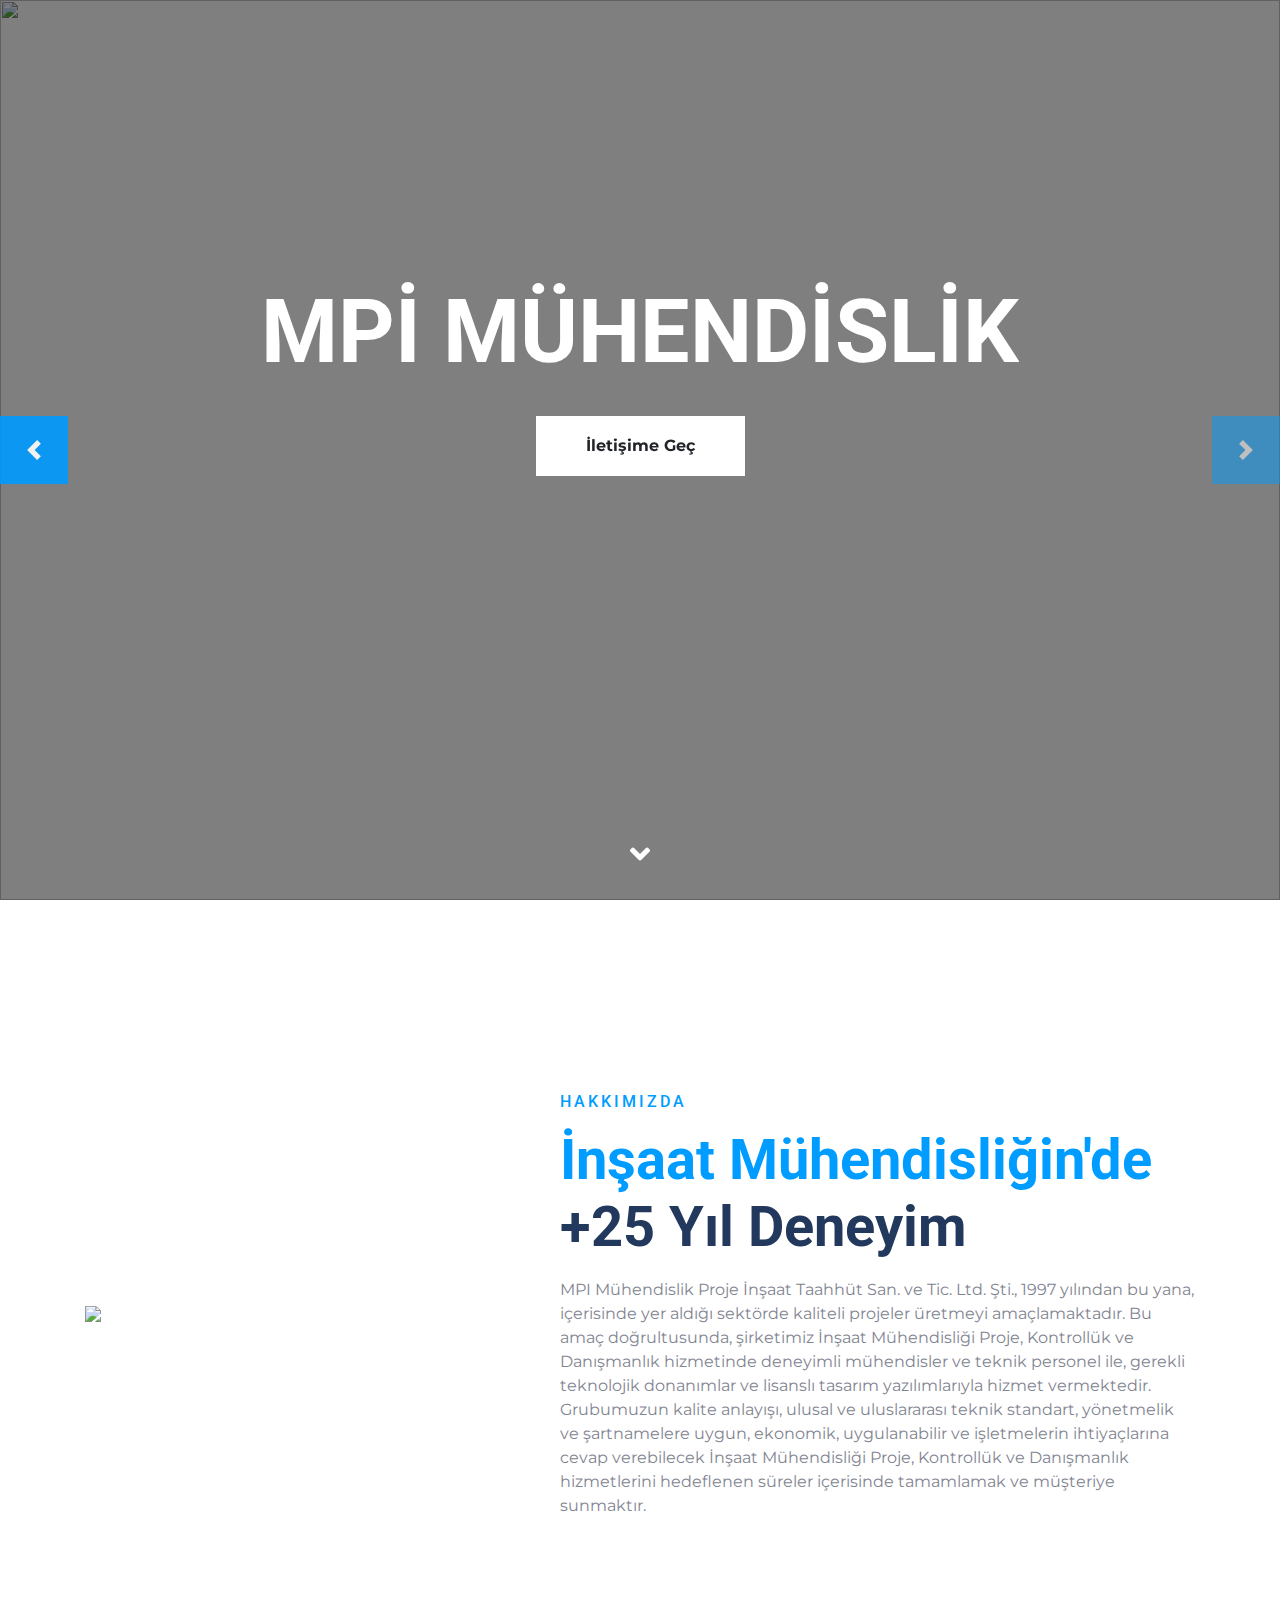
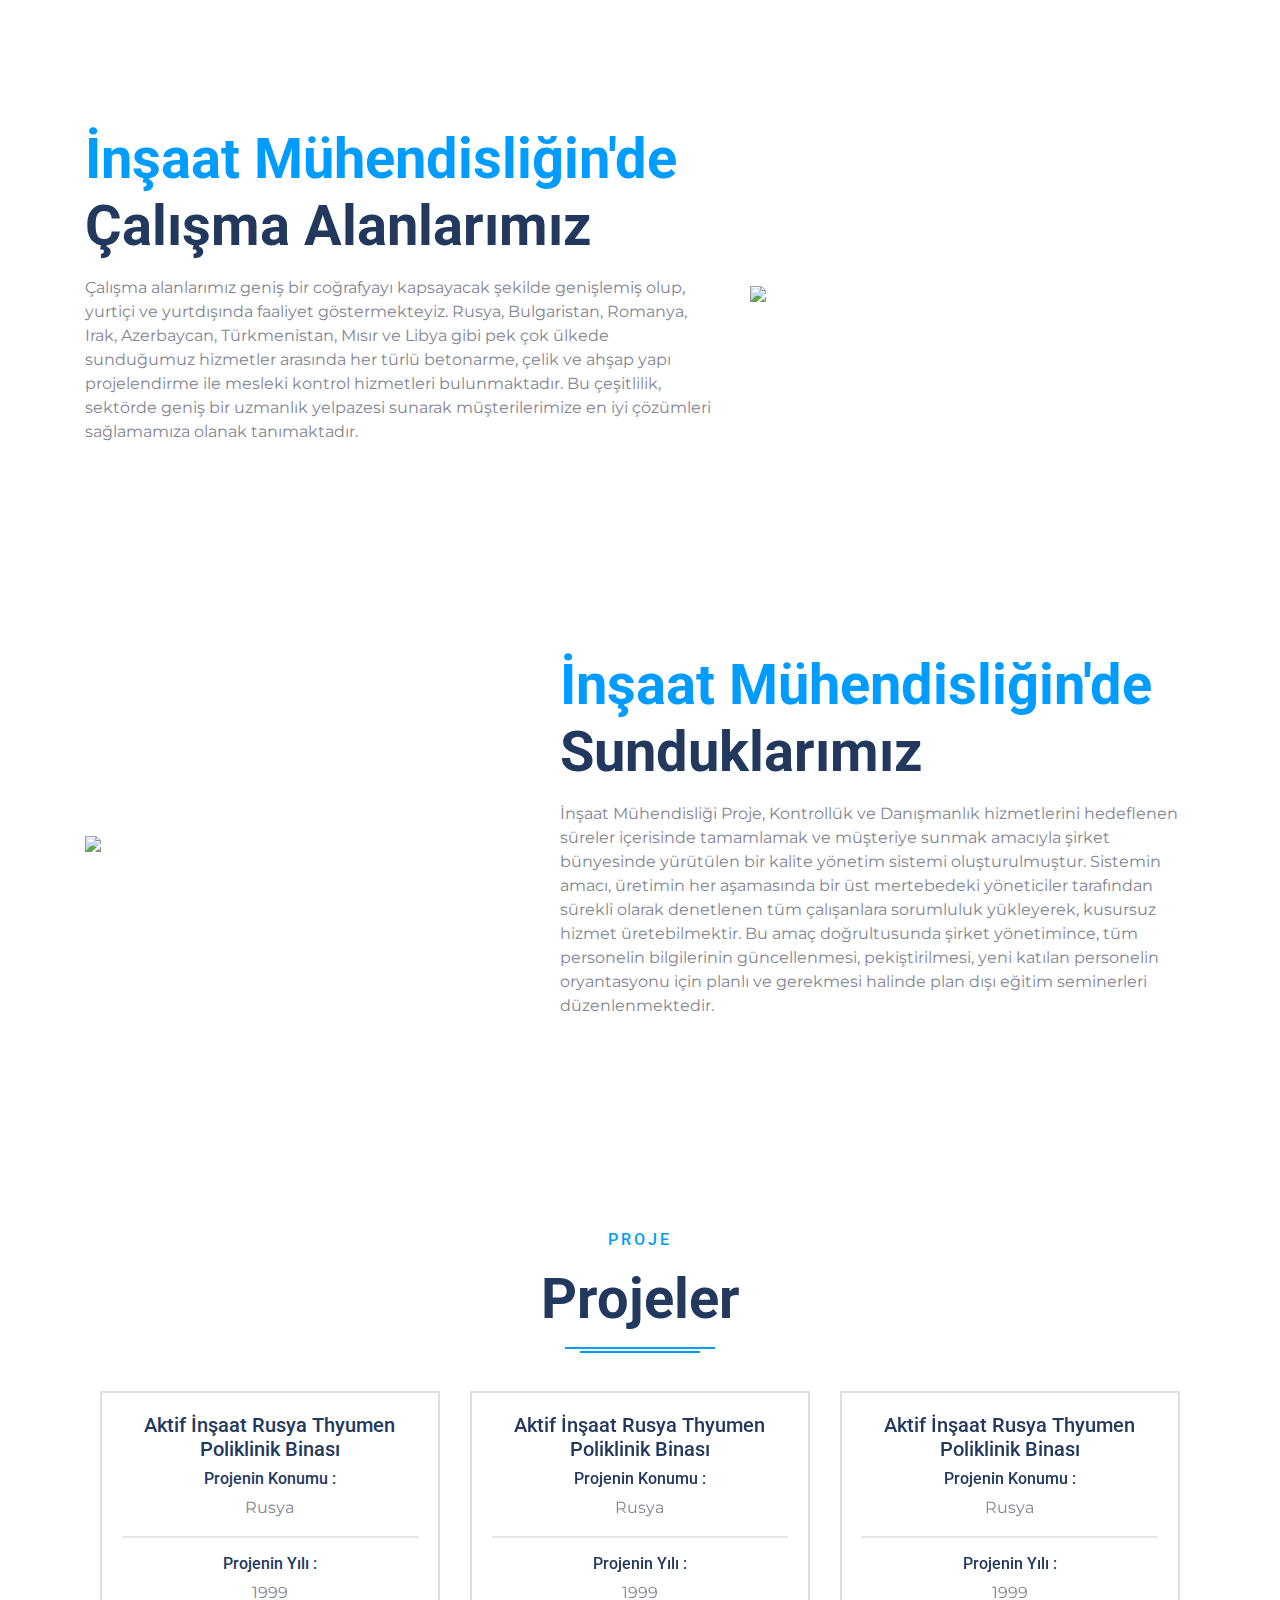
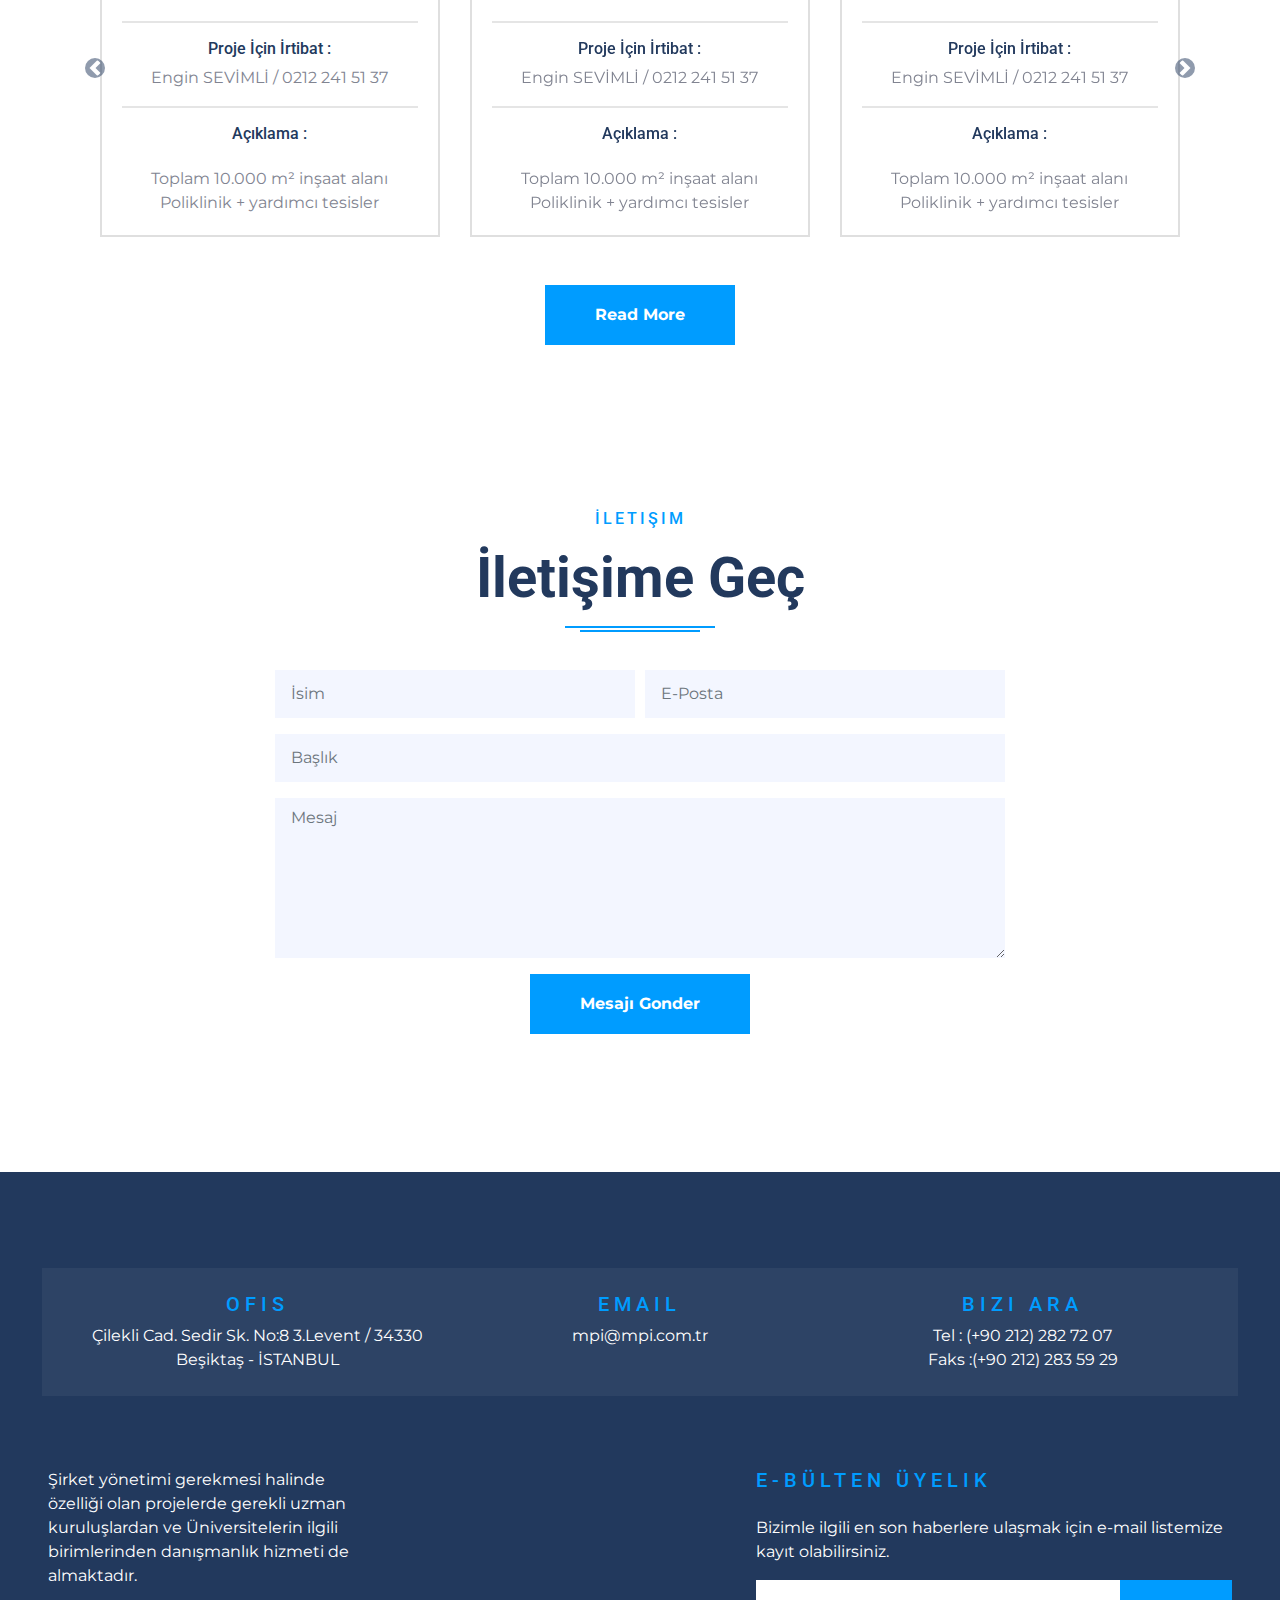
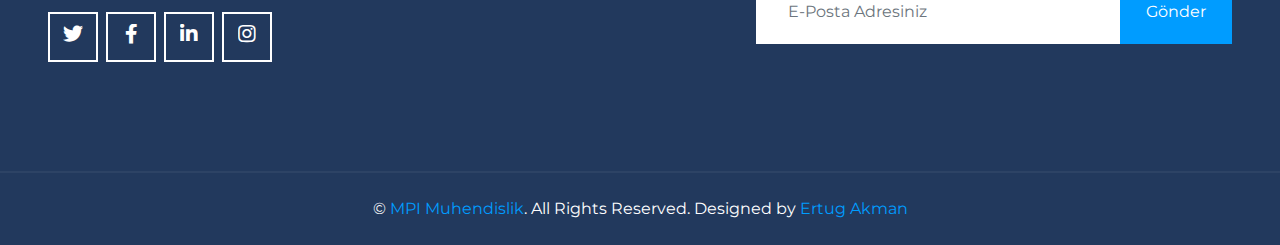
==== commit adf6574a: "Changed responsive codes." ====
--- a/index.html
+++ b/index.html
@@ -81,7 +81,7 @@
         <div class="carousel-inner">
           <div
             class="carousel-item position-relative active"
-            style="height: 100vh; min-height: 400px"
+            style="height: 100vh; min-height: -400px"
           >
             <img
               class="position-absolute w-100 h-100"
--- a/css/style.css
+++ b/css/style.css
@@ -48,6 +48,10 @@
   line-height: 1.15;
   -webkit-text-size-adjust: 100%;
   -webkit-tap-highlight-color: rgba(0, 0, 0, 0);
+}
+
+* {
+  overflow-y: hidden;
 }
 
 article,
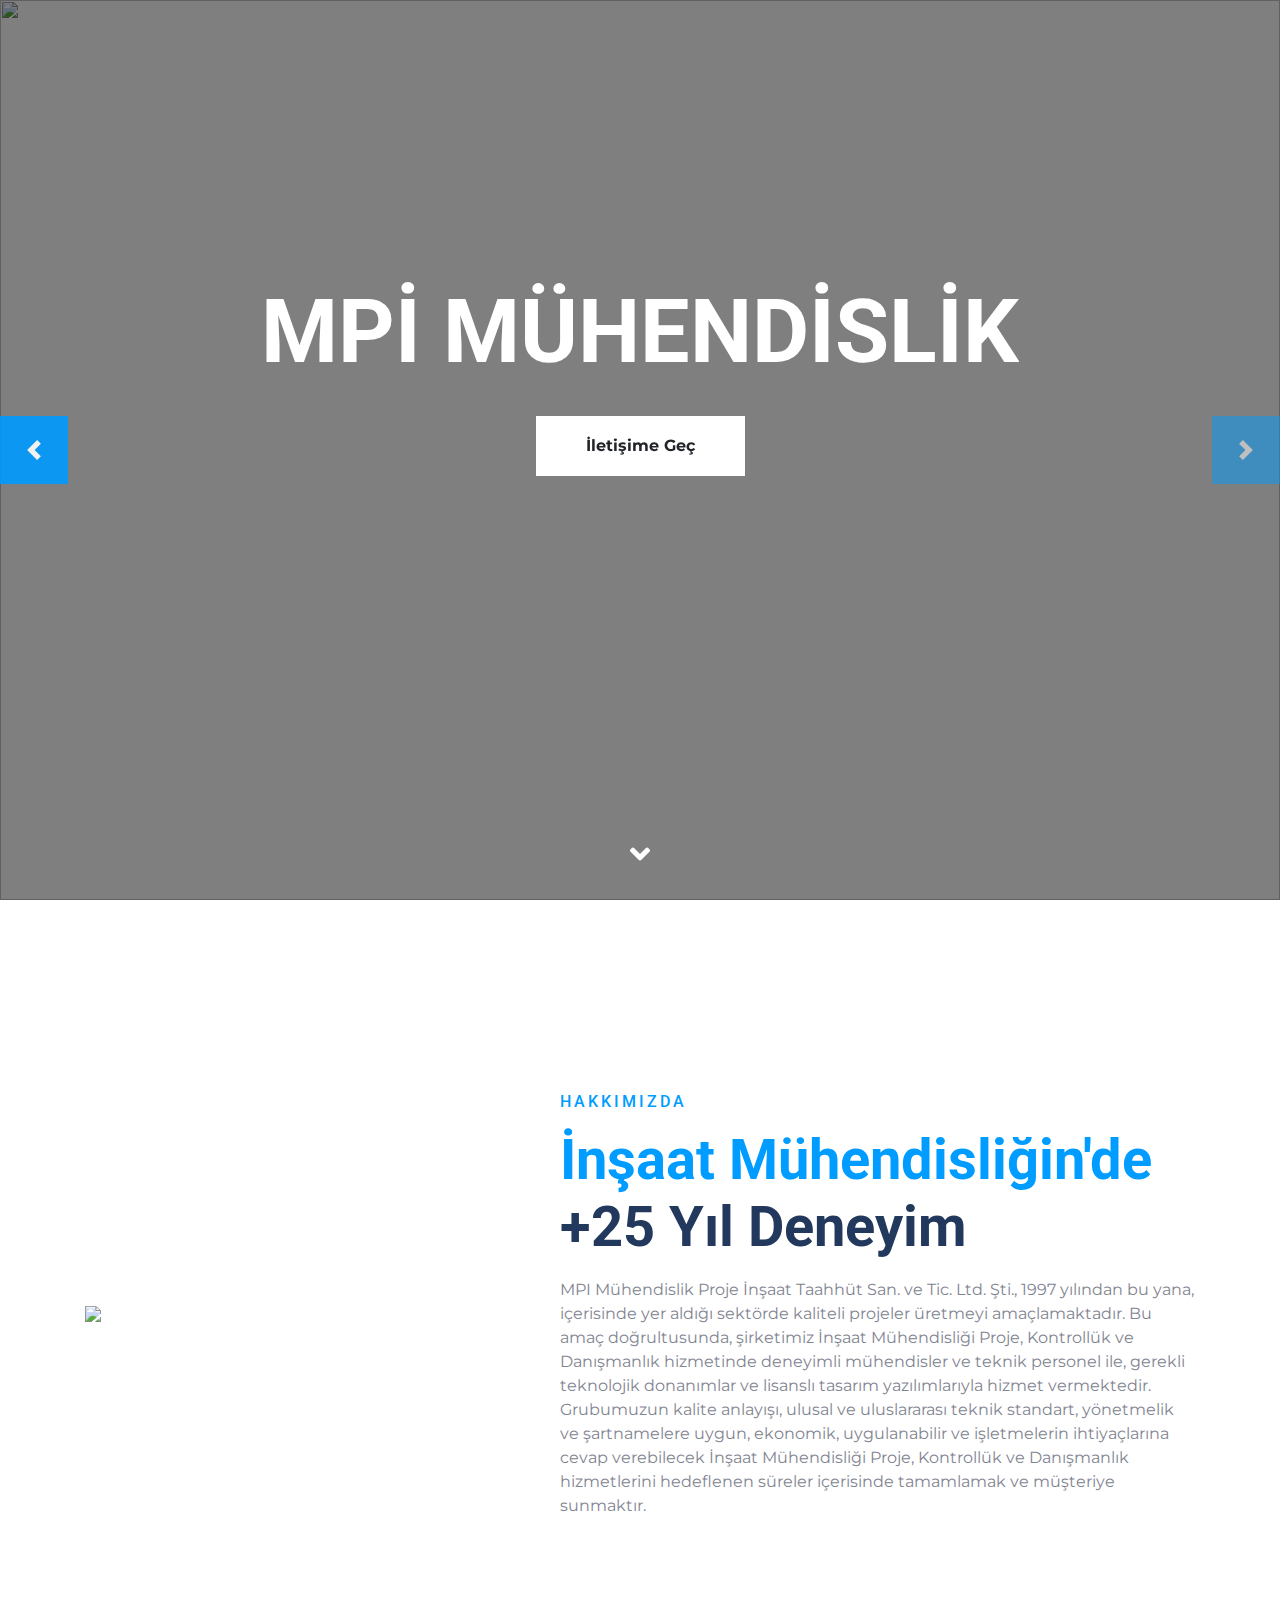
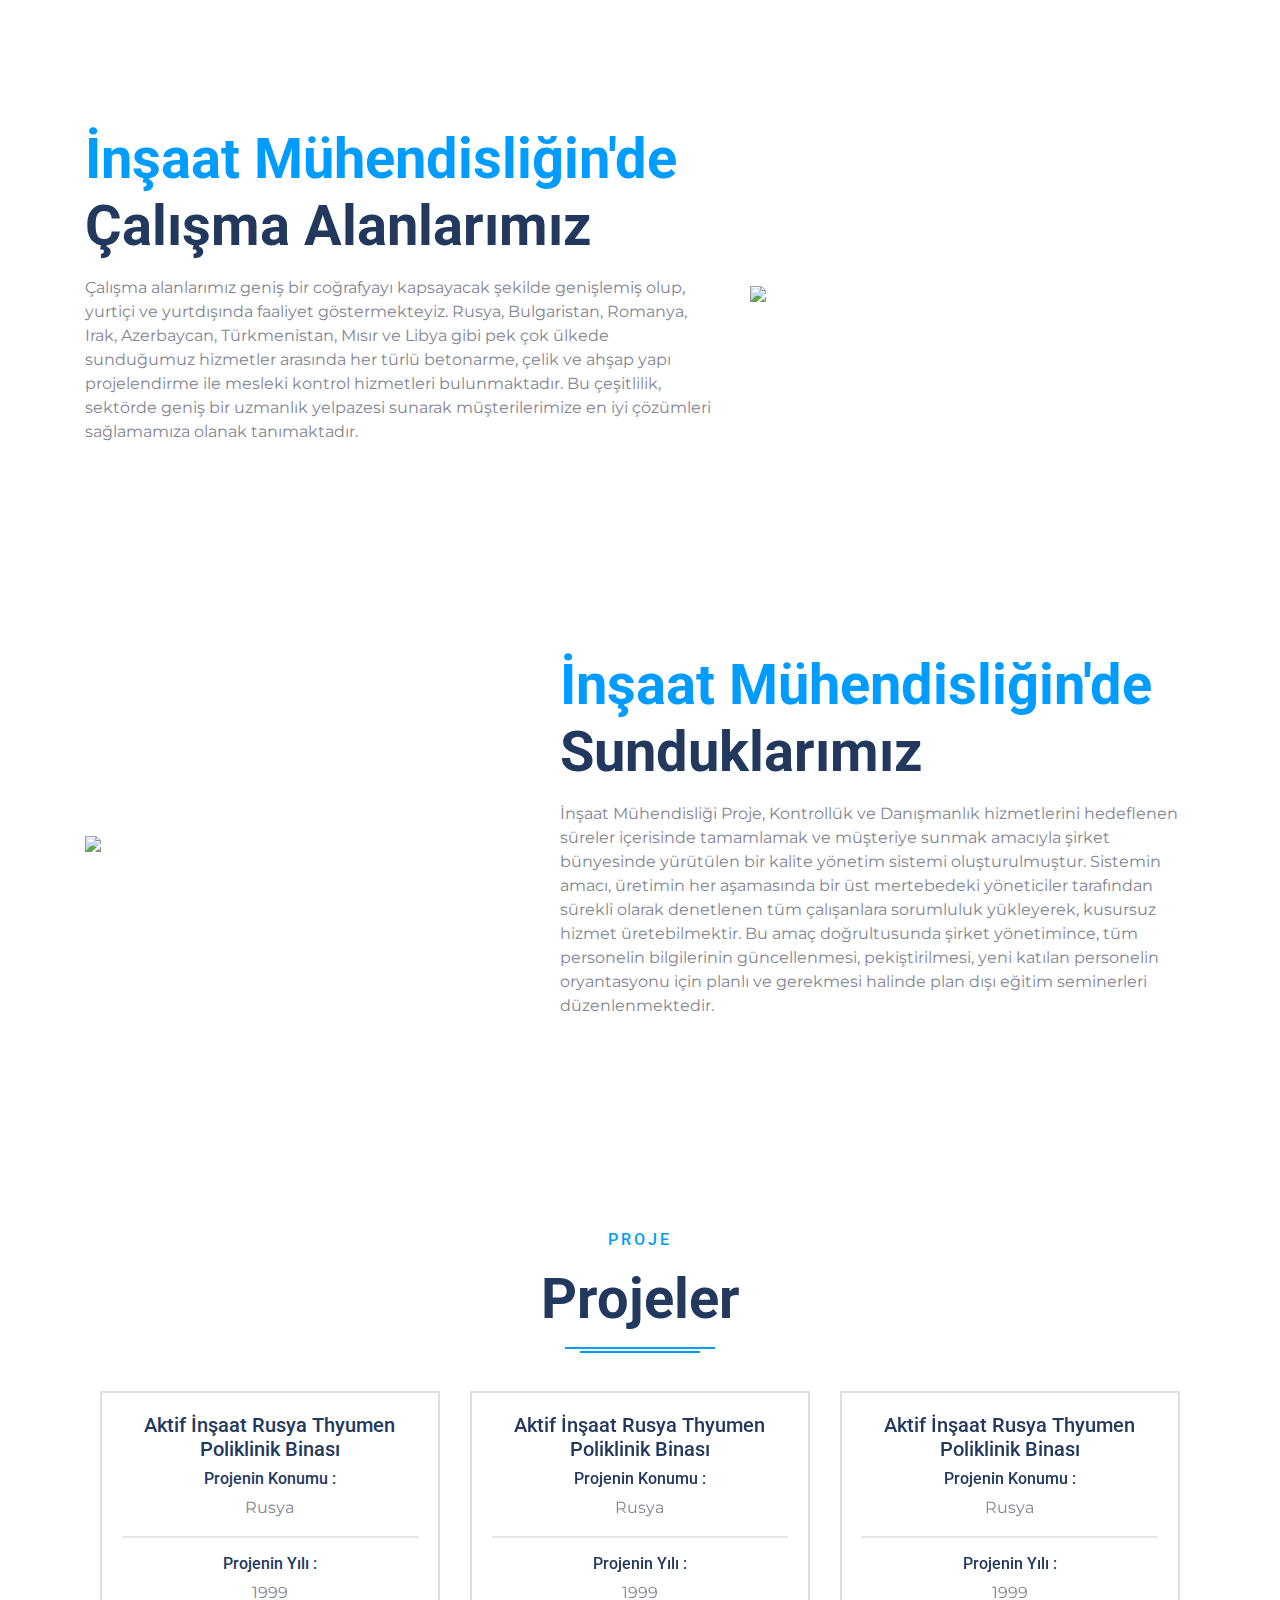
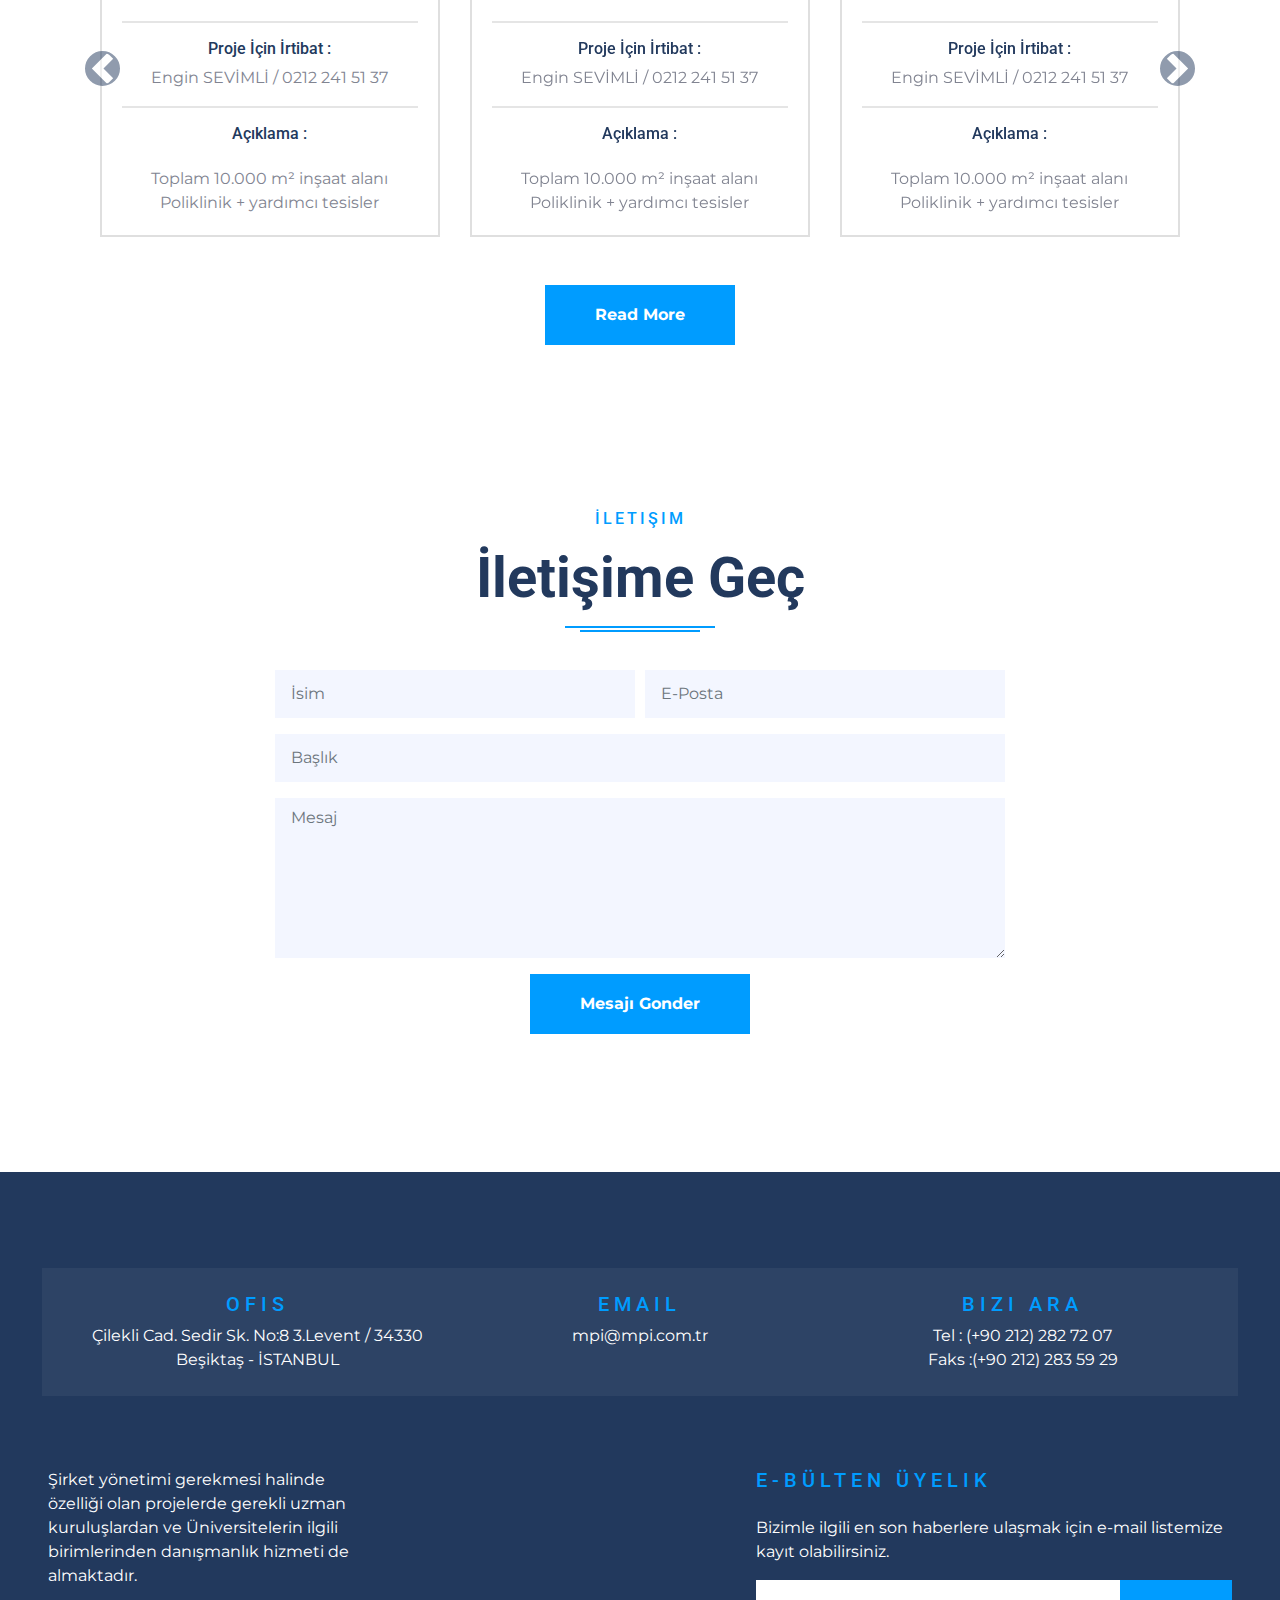
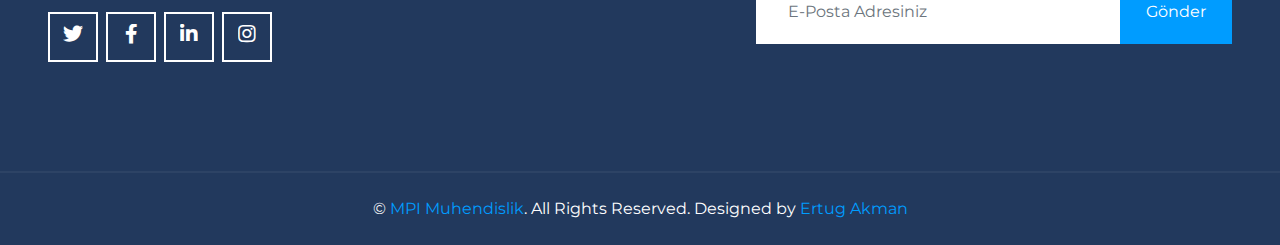
==== commit 8df7c8a2: "Carousel buttons are bigger now." ====
--- a/index.html
+++ b/index.html
@@ -559,6 +559,7 @@
               <span
                 class="carousel-control-prev-icon bg-dark border border-dark rounded-circle"
                 aria-hidden="true"
+                id="carousel-control-left"
               ></span>
               <span class="sr-only">Previous</span>
             </a>
@@ -571,6 +572,7 @@
               <span
                 class="carousel-control-next-icon bg-dark border border-dark rounded-circle"
                 aria-hidden="true"
+                id="carousel-control-right"
               ></span>
               <span class="sr-only">Next</span>
             </a>
--- a/css/style.css
+++ b/css/style.css
@@ -51,7 +51,7 @@
 }
 
 * {
-  overflow-y: hidden;
+  overflow-x: hidden;
 }
 
 article,
--- a/css/cards.css
+++ b/css/cards.css
@@ -24,6 +24,16 @@
   .slicer .carousel-inner .carousel-item-prev {
     transform: translateX(-33.333%);
   }
+
+  #carousel-control-left {
+    width: 35px;
+    height: 35px;
+  }
+
+  #carousel-control-right {
+    width: 35px;
+    height: 35px;
+  }
 }
 
 .slicer .carousel-inner .carousel-item-right,
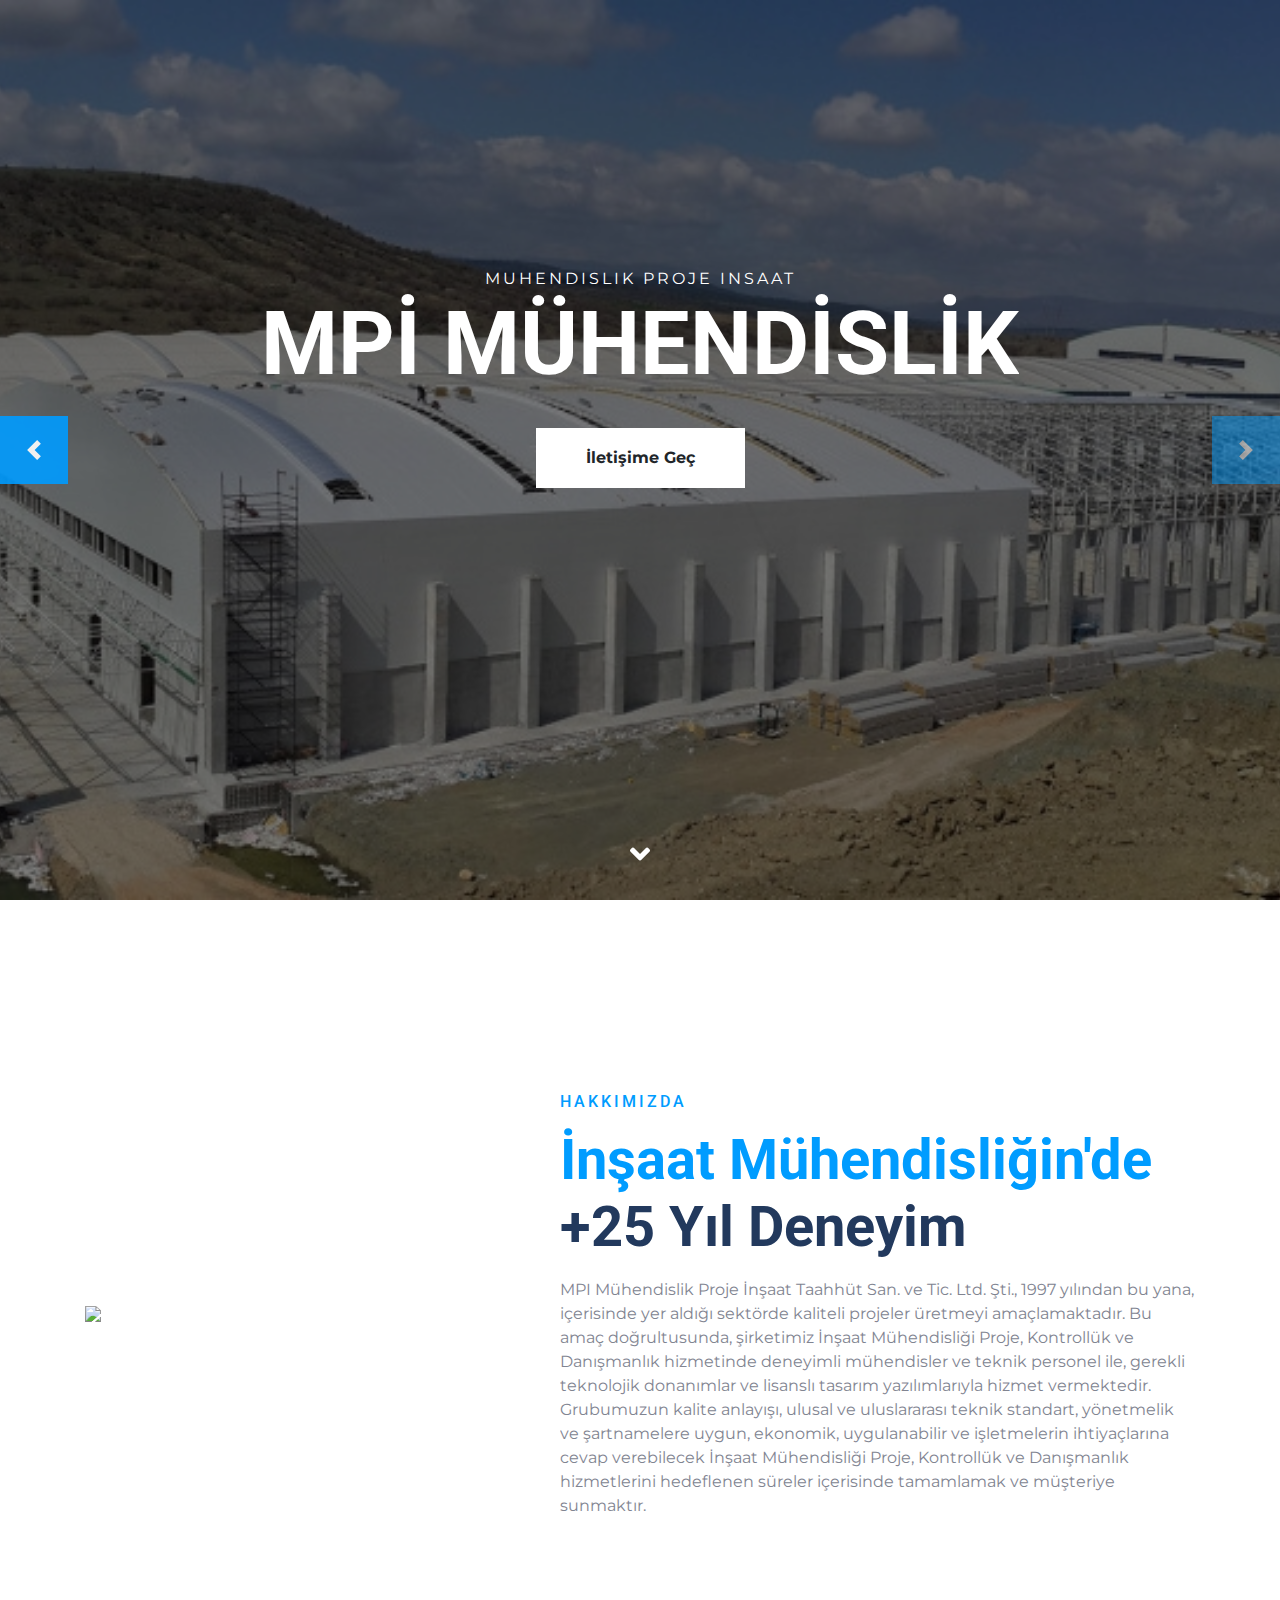
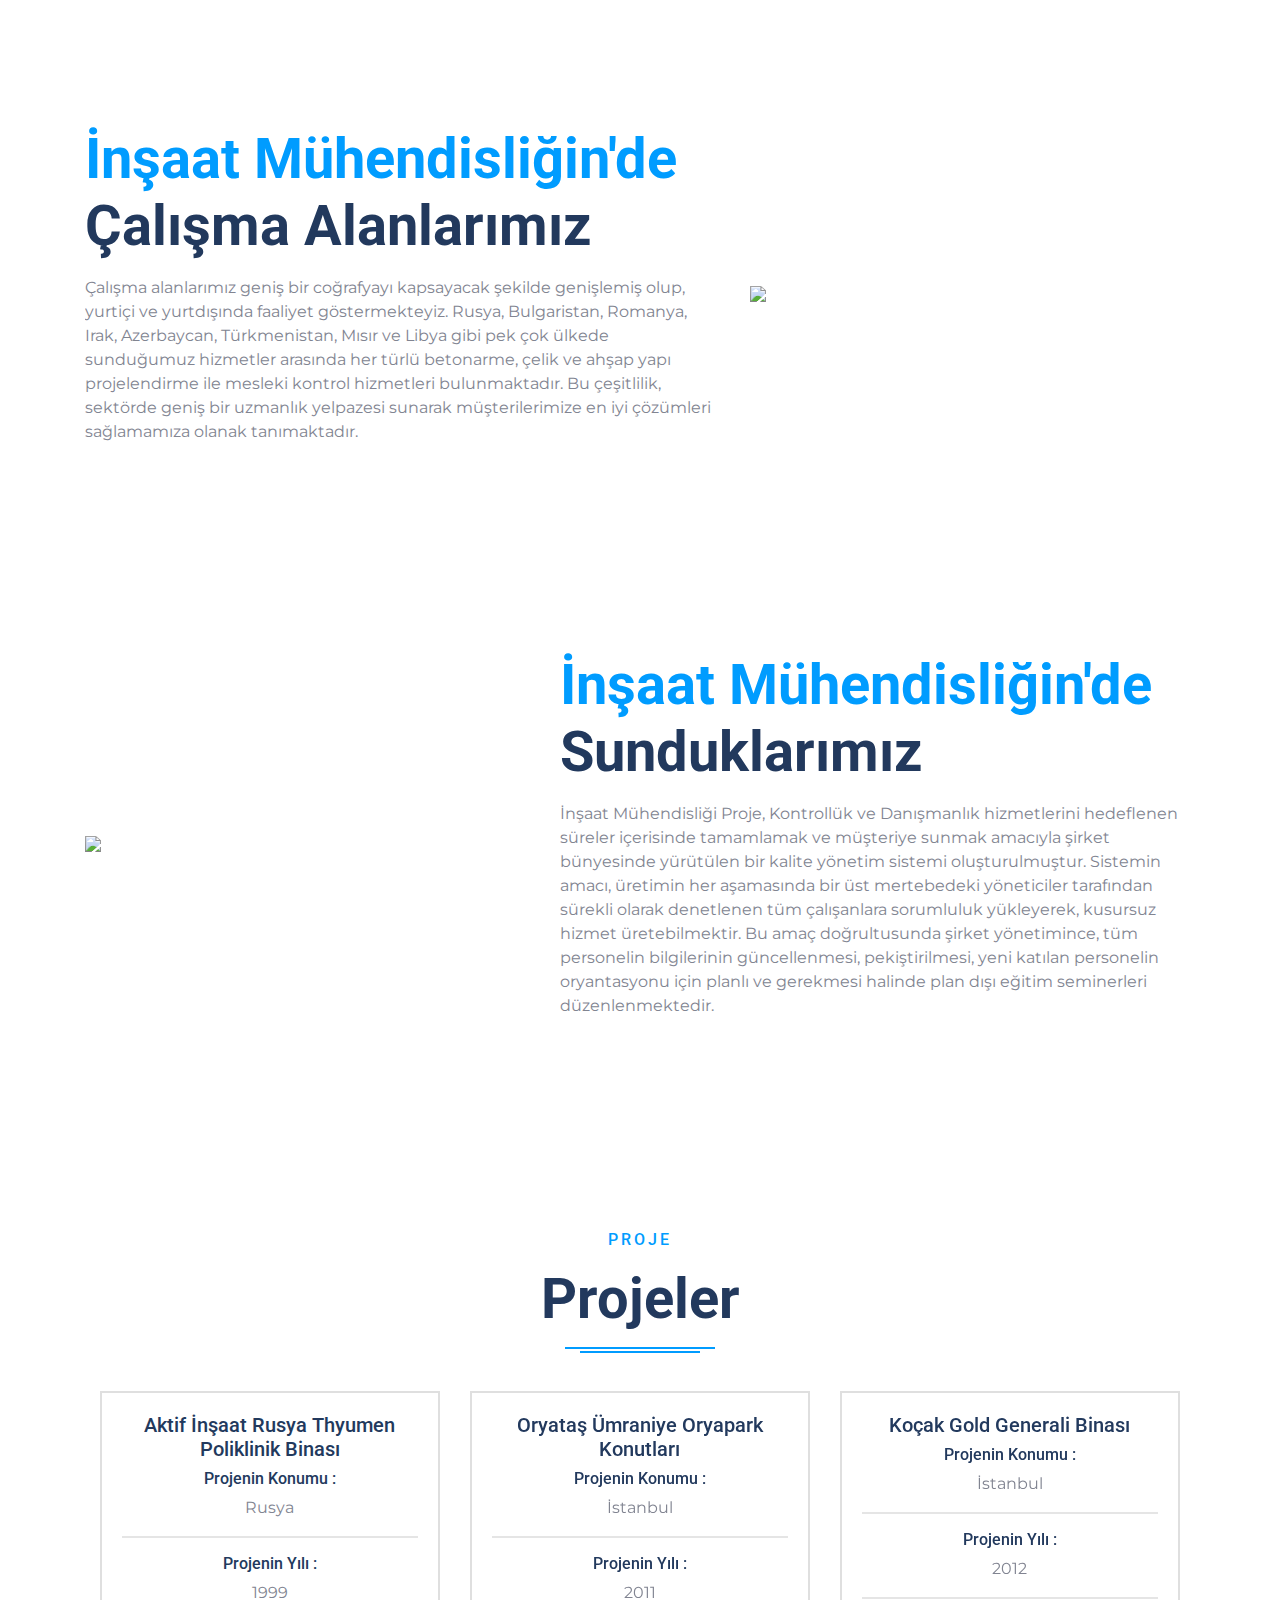
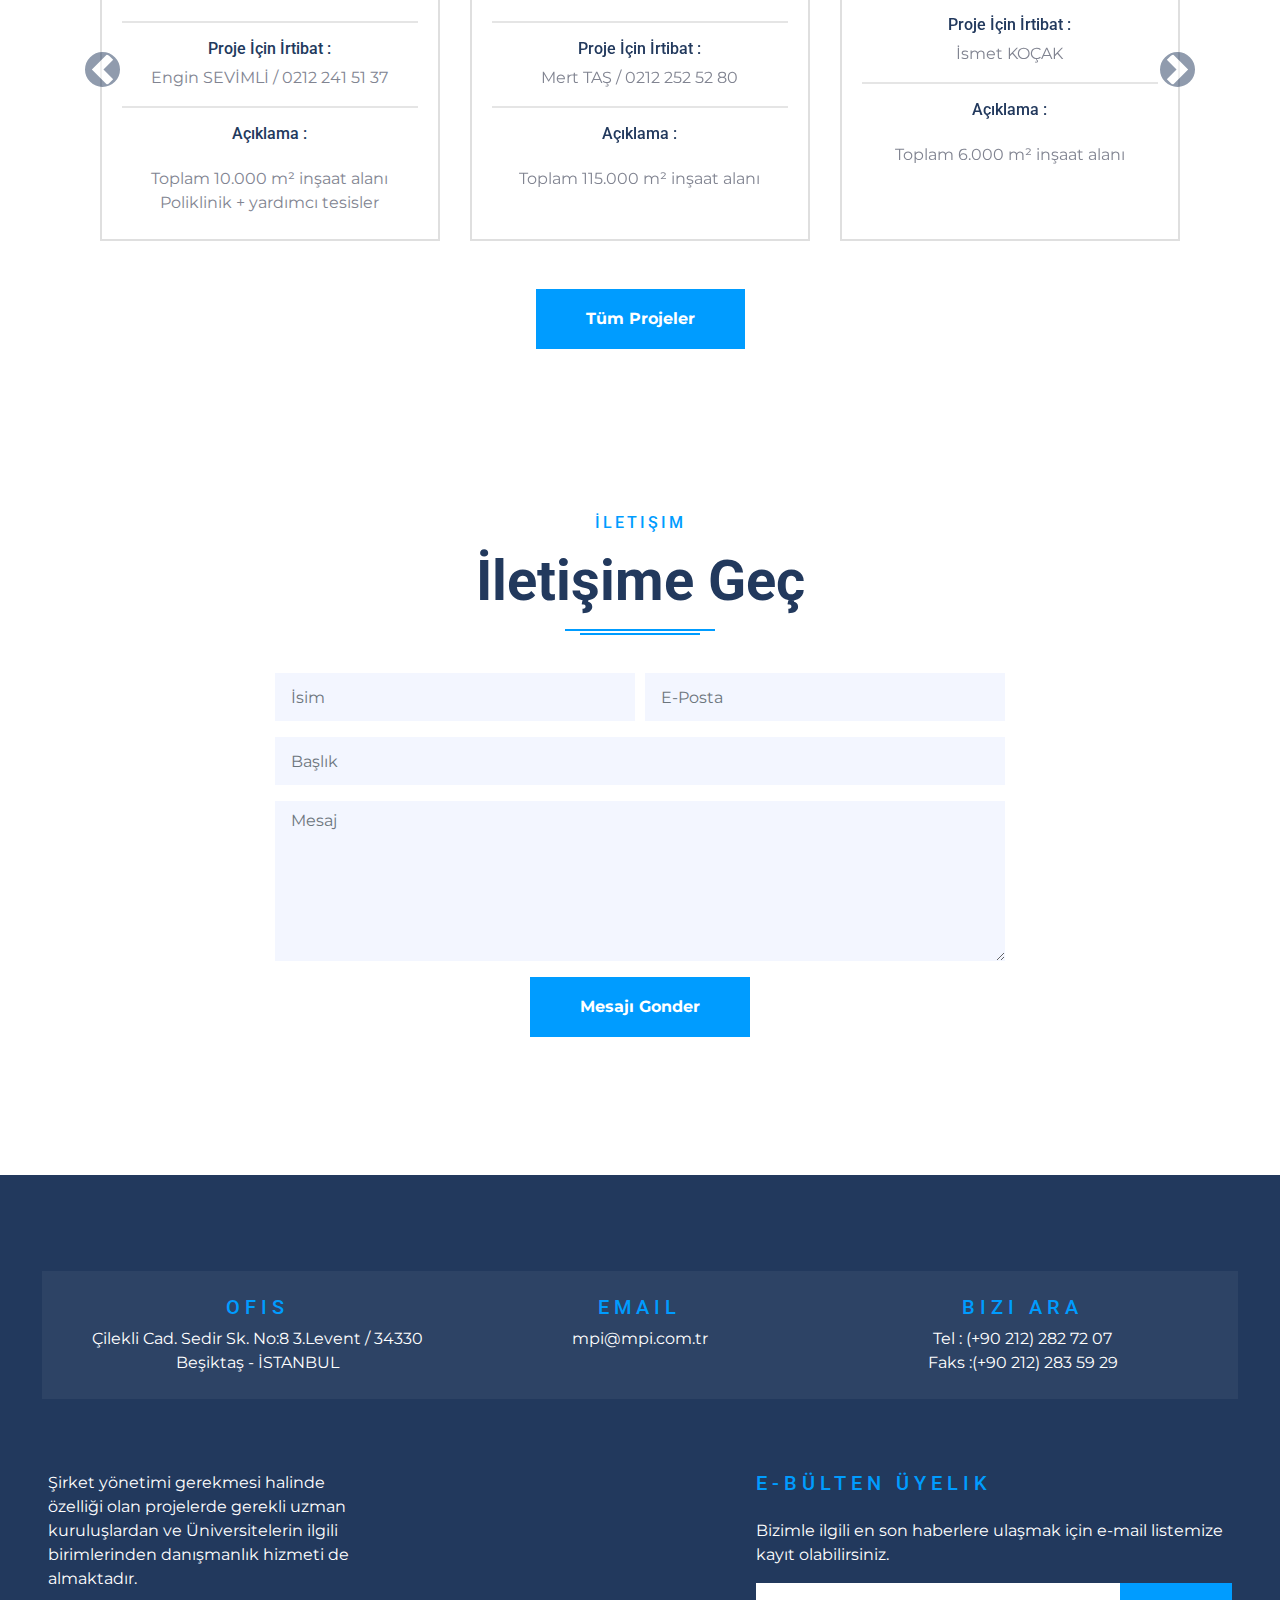
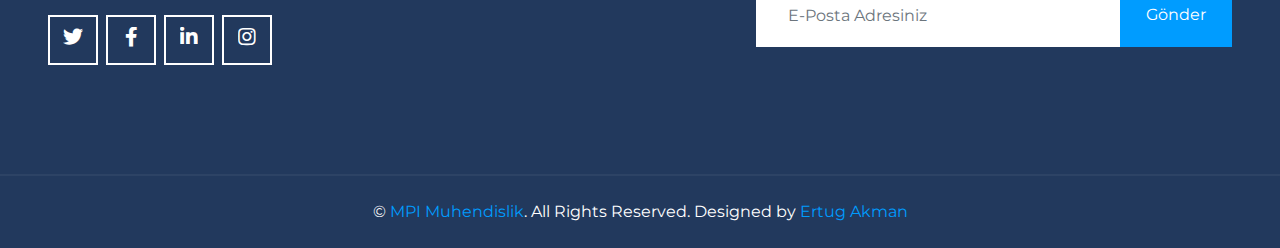
==== commit c71da1f8: "A new library added to project for some animations and fixed carousel bugs." ====
--- a/index.html
+++ b/index.html
@@ -14,6 +14,10 @@
       href="https://fonts.googleapis.com/css2?family=Montserrat&family=Roboto:wght@500;700&display=swap"
       rel="stylesheet"
     />
+
+    <!-- Scroll Reveal -->
+
+    <script src="https://unpkg.com/scrollreveal"></script>
 
     <!-- Font Awesome -->
     <link
@@ -92,6 +96,42 @@
               class="carousel-caption d-flex flex-column align-items-center justify-content-center"
             >
               <div class="p-3" style="max-width: 900px; margin-bottom: 145px">
+                <h7
+                  class="text-white text-uppercase mb-4 title"
+                  style="letter-spacing: 3px"
+                >
+                  muhendislik proje insaat
+                </h7>
+                <h3 class="display-2 font-secondary text-white mb-4 title">
+                  MPİ MÜHENDİSLİK
+                </h3>
+                <a
+                  class="btn btn-light font-weight-bold py-3 px-5 mt-2 btn-scroll"
+                  href="#contact"
+                  >İletişime Geç</a
+                >
+              </div>
+            </div>
+          </div>
+          <div
+            class="carousel-item position-relative"
+            style="height: 100vh; min-height: 400px"
+          >
+            <img
+              class="position-absolute w-100 h-100"
+              src="https://plantillashtmlgratis.com/wp-content/themes/helium-child/vista_previa/page266/builderz/img/carousel-3.jpg"
+              style="object-fit: cover"
+            />
+            <div
+              class="carousel-caption d-flex flex-column align-items-center justify-content-center"
+            >
+              <div class="p-3" style="max-width: 900px; margin-bottom: 145px">
+                <h7
+                  class="text-white text-uppercase mb-4"
+                  style="letter-spacing: 3px"
+                >
+                  muhendislik proje insaat
+                </h7>
                 <h3 class="display-2 font-secondary text-white mb-4">
                   MPİ MÜHENDİSLİK
                 </h3>
@@ -109,13 +149,19 @@
           >
             <img
               class="position-absolute w-100 h-100"
-              src="https://plantillashtmlgratis.com/wp-content/themes/helium-child/vista_previa/page266/builderz/img/carousel-3.jpg"
+              src="images/mpi-slider4.jpeg"
               style="object-fit: cover"
             />
             <div
               class="carousel-caption d-flex flex-column align-items-center justify-content-center"
             >
               <div class="p-3" style="max-width: 900px; margin-bottom: 145px">
+                <h7
+                  class="text-white text-uppercase mb-4"
+                  style="letter-spacing: 3px"
+                >
+                  muhendislik proje insaat
+                </h7>
                 <h3 class="display-2 font-secondary text-white mb-4">
                   MPİ MÜHENDİSLİK
                 </h3>
@@ -133,13 +179,50 @@
           >
             <img
               class="position-absolute w-100 h-100"
-              src="http://www.mpi.com.tr/image/_718x384/resim/slider/mpi-slider21.jpg"
+              src="images/mpi-slider5.jpeg"
               style="object-fit: cover"
             />
             <div
               class="carousel-caption d-flex flex-column align-items-center justify-content-center"
             >
               <div class="p-3" style="max-width: 900px; margin-bottom: 145px">
+                <h7
+                  class="text-white text-uppercase mb-4"
+                  style="letter-spacing: 3px"
+                >
+                  muhendislik proje insaat
+                </h7>
+                <h3 class="display-2 font-secondary text-white mb-4">
+                  MPİ MÜHENDİSLİK
+                </h3>
+
+                <a
+                  class="btn btn-light font-weight-bold py-3 px-5 mt-2 btn-scroll"
+                  href="#contact"
+                  >İletişime Geç</a
+                >
+              </div>
+            </div>
+          </div>
+          <div
+            class="carousel-item position-relative"
+            style="height: 100vh; min-height: 400px"
+          >
+            <img
+              class="position-absolute w-100 h-100"
+              src="images/mpi-slider6.jpeg"
+              style="object-fit: cover"
+            />
+            <div
+              class="carousel-caption d-flex flex-column align-items-center justify-content-center"
+            >
+              <div class="p-3" style="max-width: 900px; margin-bottom: 145px">
+                <h7
+                  class="text-white text-uppercase mb-4"
+                  style="letter-spacing: 3px"
+                >
+                  muhendislik proje insaat
+                </h7>
                 <h3 class="display-2 font-secondary text-white mb-4">
                   MPİ MÜHENDİSLİK
                 </h3>
@@ -157,61 +240,19 @@
           >
             <img
               class="position-absolute w-100 h-100"
-              src="http://www.mpi.com.tr/image/_718x384/resim/slider/mpi-slider10.jpg"
+              src="images/mpi-slider7.jpeg"
               style="object-fit: cover"
             />
             <div
               class="carousel-caption d-flex flex-column align-items-center justify-content-center"
             >
               <div class="p-3" style="max-width: 900px; margin-bottom: 145px">
-                <h3 class="display-2 font-secondary text-white mb-4">
-                  MPİ MÜHENDİSLİK
-                </h3>
-                <a
-                  class="btn btn-light font-weight-bold py-3 px-5 mt-2 btn-scroll"
-                  href="#contact"
-                  >İletişime Geç</a
-                >
-              </div>
-            </div>
-          </div>
-          <div
-            class="carousel-item position-relative"
-            style="height: 100vh; min-height: 400px"
-          >
-            <img
-              class="position-absolute w-100 h-100"
-              src="http://www.mpi.com.tr/image/_718x384/resim/slider/mpi-slider05.jpg"
-              style="object-fit: cover"
-            />
-            <div
-              class="carousel-caption d-flex flex-column align-items-center justify-content-center"
-            >
-              <div class="p-3" style="max-width: 900px; margin-bottom: 145px">
-                <h3 class="display-2 font-secondary text-white mb-4">
-                  MPİ MÜHENDİSLİK
-                </h3>
-                <a
-                  class="btn btn-light font-weight-bold py-3 px-5 mt-2 btn-scroll"
-                  href="#contact"
-                  >İletişime Geç</a
-                >
-              </div>
-            </div>
-          </div>
-          <div
-            class="carousel-item position-relative"
-            style="height: 100vh; min-height: 400px"
-          >
-            <img
-              class="position-absolute w-100 h-100"
-              src="http://www.mpi.com.tr/image/_718x384/resim/slider/mpi-slider19.jpg"
-              style="object-fit: cover"
-            />
-            <div
-              class="carousel-caption d-flex flex-column align-items-center justify-content-center"
-            >
-              <div class="p-3" style="max-width: 900px; margin-bottom: 145px">
+                <h7
+                  class="text-white text-uppercase mb-4"
+                  style="letter-spacing: 3px"
+                >
+                  muhendislik proje insaat
+                </h7>
                 <h3 class="display-2 font-secondary text-white mb-4">
                   MPİ MÜHENDİSLİK
                 </h3>
@@ -253,11 +294,11 @@
         <div class="row align-items-center">
           <div class="col-lg-5">
             <img
-              class="img-fluid mb-4 mb-lg-0"
+              class="img-fluid mb-4 mb-lg-0 anime-left"
               src="https://plantillashtmlgratis.com/wp-content/themes/helium-child/vista_previa/page266/builderz/img/about.jpg"
             />
           </div>
-          <div class="col-lg-7">
+          <div style="overflow: hidden" class="col-lg-7 anime-right">
             <h6
               class="text-uppercase text-primary mb-3"
               style="letter-spacing: 3px"
@@ -268,6 +309,7 @@
               <span class="text-primary">İnşaat Mühendisliğin'de</span> +25 Yıl
               Deneyim
             </h1>
+
             <p>
               MPI Mühendislik Proje İnşaat Taahhüt San. ve Tic. Ltd. Şti., 1997
               yılından bu yana, içerisinde yer aldığı sektörde kaliteli projeler
@@ -289,7 +331,7 @@
     <div class="container-fluid py-5" id="about">
       <div class="container py-5">
         <div class="row align-items-center">
-          <div class="col-lg-7">
+          <div class="col-lg-7 anime-left">
             <h1 class="display-4 mb-3">
               <span class="text-primary">İnşaat Mühendisliğin'de</span> Çalışma
               Alanlarımız
@@ -307,7 +349,7 @@
           </div>
           <div class="col-lg-5">
             <img
-              class="img-fluid mb-4 mb-lg-0"
+              class="img-fluid mb-4 mb-lg-0 anime-right"
               src="https://img.freepik.com/free-photo/medium-shot-back-view-engineer-supervising-construction_23-2148233750.jpg?size=626&ext=jpg&ga=GA1.2.1719091525.1707645036&semt=ais"
             />
           </div>
@@ -320,11 +362,11 @@
         <div class="row align-items-center">
           <div class="col-lg-5">
             <img
-              class="img-fluid mb-4 mb-lg-0"
+              class="img-fluid mb-4 mb-lg-0 anime-left"
               src="https://img.freepik.com/free-photo/architect-man-showing-something-project-his-colleague-foreman_496169-959.jpg?size=626&ext=jpg&ga=GA1.2.1719091525.1707645036&semt=ais"
             />
           </div>
-          <div class="col-lg-7">
+          <div class="col-lg-7 anime-right">
             <h1 class="display-4 mb-3">
               <span class="text-primary">İnşaat Mühendisliğin'de</span>
               Sunduklarımız
@@ -354,7 +396,7 @@
       id="faqs"
       style="padding: 10px 0; margin: 90px 0; background-image: none"
     >
-      <div class="section-title position-relative text-center">
+      <div class="section-title position-relative text-center title">
         <h6
           class="text-uppercase text-primary mb-3"
           style="letter-spacing: 3px; color: #22395d"
@@ -373,10 +415,10 @@
             data-ride="carousel"
           >
             <div class="slicer">
-              <div class="carousel-inner w-100" role="listbox">
+              <div class="carousel-inner w-300" role="listbox">
                 <div class="carousel-item active">
                   <div class="col-md-4">
-                    <div class="card card-body">
+                    <div style="height: 450px" class="card card-body">
                       <h5>Aktif İnşaat Rusya Thyumen Poliklinik Binası</h5>
 
                       <span
@@ -405,145 +447,140 @@
                 </div>
                 <div class="carousel-item">
                   <div class="col-md-4">
-                    <div class="card card-body">
-                      <h5>Aktif İnşaat Rusya Thyumen Poliklinik Binası</h5>
+                    <div style="height: 450px" class="card card-body">
+                      <h5>Oryataş Ümraniye Oryapark Konutları</h5>
 
                       <span
                         ><h6>Projenin Konumu :</h6>
-                        Rusya
+                        İstanbul
                       </span>
                       <hr />
                       <span
                         ><h6>Projenin Yılı :</h6>
-                        1999
+                        2011
                       </span>
                       <hr />
                       <span
                         ><h6>Proje İçin İrtibat :</h6>
-                        Engin SEVİMLİ / 0212 241 51 37
+                        Mert TAŞ / 0212 252 52 80
                       </span>
                       <hr />
                       <span
                         ><h6>Açıklama :</h6>
                         <p></p>
-                        Toplam 10.000 m² inşaat alanı Poliklinik + yardımcı
-                        tesisler
+                        Toplam 115.000 m² inşaat alanı
                       </span>
                     </div>
                   </div>
                 </div>
                 <div class="carousel-item">
                   <div class="col-md-4">
-                    <div class="card card-body">
-                      <h5>Aktif İnşaat Rusya Thyumen Poliklinik Binası</h5>
+                    <div style="height: 450px" class="card card-body">
+                      <h5>Koçak Gold Generali Binası</h5>
 
                       <span
                         ><h6>Projenin Konumu :</h6>
-                        Rusya
+                        İstanbul
                       </span>
                       <hr />
                       <span
                         ><h6>Projenin Yılı :</h6>
-                        1999
+                        2012
                       </span>
                       <hr />
                       <span
                         ><h6>Proje İçin İrtibat :</h6>
-                        Engin SEVİMLİ / 0212 241 51 37
+                        İsmet KOÇAK
                       </span>
                       <hr />
                       <span
                         ><h6>Açıklama :</h6>
                         <p></p>
-                        Toplam 10.000 m² inşaat alanı Poliklinik + yardımcı
-                        tesisler
+                        Toplam 6.000 m² inşaat alanı
                       </span>
                     </div>
                   </div>
                 </div>
                 <div class="carousel-item">
                   <div class="col-md-4">
-                    <div class="card card-body">
-                      <h5>Aktif İnşaat Rusya Thyumen Poliklinik Binası</h5>
+                    <div style="height: 450px" class="card card-body">
+                      <h5>Polat Holding Mahmutbey Oteli</h5>
 
                       <span
                         ><h6>Projenin Konumu :</h6>
-                        Rusya
+                        İstanbul
                       </span>
                       <hr />
                       <span
                         ><h6>Projenin Yılı :</h6>
-                        1999
+                        2013
                       </span>
                       <hr />
                       <span
                         ><h6>Proje İçin İrtibat :</h6>
-                        Engin SEVİMLİ / 0212 241 51 37
+                        Namık ÜNLÜ / 0212 212 00 44
                       </span>
                       <hr />
                       <span
                         ><h6>Açıklama :</h6>
                         <p></p>
-                        Toplam 10.000 m² inşaat alanı Poliklinik + yardımcı
-                        tesisler
+                        Toplam 56.000 m² inşaat alanı
                       </span>
                     </div>
                   </div>
                 </div>
                 <div class="carousel-item">
                   <div class="col-md-4">
-                    <div class="card card-body">
-                      <h5>Aktif İnşaat Rusya Thyumen Poliklinik Binası</h5>
+                    <div style="height: 450px" class="card card-body">
+                      <h5>Garanti Bankası Pendik Otomasyon Merkezi</h5>
 
                       <span
                         ><h6>Projenin Konumu :</h6>
-                        Rusya
+                        İstanbul-Pendik
                       </span>
                       <hr />
                       <span
                         ><h6>Projenin Yılı :</h6>
-                        1999
+                        2012
                       </span>
                       <hr />
                       <span
                         ><h6>Proje İçin İrtibat :</h6>
-                        Engin SEVİMLİ / 0212 241 51 37
+                        Fahrettin ÇİLOĞLU / 0216 455 92 10
                       </span>
                       <hr />
                       <span
                         ><h6>Açıklama :</h6>
                         <p></p>
-                        Toplam 10.000 m² inşaat alanı Poliklinik + yardımcı
-                        tesisler
+                        Toplam 142.000 m² inşaat alanı
                       </span>
                     </div>
                   </div>
                 </div>
                 <div class="carousel-item">
                   <div class="col-md-4">
-                    <div class="card card-body">
-                      <h5>Aktif İnşaat Rusya Thyumen Poliklinik Binası</h5>
+                    <div style="height: 450px" class="card card-body">
+                      <h5>Suryapı İzmir Rezidanz + AVM</h5>
 
                       <span
                         ><h6>Projenin Konumu :</h6>
-                        Rusya
+                        İzmir
                       </span>
                       <hr />
                       <span
                         ><h6>Projenin Yılı :</h6>
-                        1999
+                        2013
                       </span>
                       <hr />
                       <span
                         ><h6>Proje İçin İrtibat :</h6>
-                        Engin SEVİMLİ / 0212 241 51 37
+                        Altan ELMAS / 0216 422 56 37
                       </span>
                       <hr />
                       <span
                         ><h6>Açıklama :</h6>
                         <p></p>
-                        Toplam 10.000 m² inşaat alanı Poliklinik + yardımcı
-                        tesisler
+                        Toplam 125.000 m² inşaat alanı
                       </span>
                     </div>
                   </div>
@@ -581,7 +618,7 @@
               type="button"
               data-toggle="modal"
               data-target="#exampleModalLong"
-              >Read More</a
+              >Tüm Projeler</a
             >
           </div>
         </div>
@@ -593,7 +630,7 @@
     <!-- Contact Start -->
     <div class="container-fluid py-0" id="contact">
       <div class="container py-5">
-        <div class="section-title position-relative text-center">
+        <div class="section-title position-relative text-center title">
           <h6
             class="text-uppercase text-primary mb-3"
             style="letter-spacing: 3px"
@@ -817,6 +854,7 @@
     <script src="lib/owlcarousel/owl.carousel.min.js"></script>
     <script src="lib/isotope/isotope.pkgd.min.js"></script>
     <script src="lib/lightbox/js/lightbox.min.js"></script>
+    <script src="https://unpkg.com/scrollreveal@4.0.0/dist/scrollreveal.min.js"></script>
 
     <!-- Contact Javascript File -->
     <script src="mail/jqBootstrapValidation.min.js"></script>
@@ -824,5 +862,19 @@
 
     <!-- Template Javascript -->
     <script src="js/main.js"></script>
+
+    <!-- ScrollReveal Javascript -->
+    <script>
+      ScrollReveal({
+        reset: true,
+        distance: "25rem",
+        duration: 1000,
+        delay: 300,
+      });
+
+      ScrollReveal().reveal(".anime-right", { delay: 300, origin: "right" });
+      ScrollReveal().reveal(".anime-left", { delay: 300, origin: "left" });
+      ScrollReveal().reveal(".title", { delay: 300, distance: "18px" });
+    </script>
   </body>
 </html>
--- a/css/cards.css
+++ b/css/cards.css
@@ -24,19 +24,19 @@
   .slicer .carousel-inner .carousel-item-prev {
     transform: translateX(-33.333%);
   }
-
-  #carousel-control-left {
-    width: 35px;
-    height: 35px;
-  }
-
-  #carousel-control-right {
-    width: 35px;
-    height: 35px;
-  }
 }
 
 .slicer .carousel-inner .carousel-item-right,
 .slicer .carousel-inner .carousel-item-left {
   transform: translateX(0);
 }
+
+#carousel-control-left {
+  width: 35px;
+  height: 35px;
+}
+
+#carousel-control-right {
+  width: 35px;
+  height: 35px;
+}
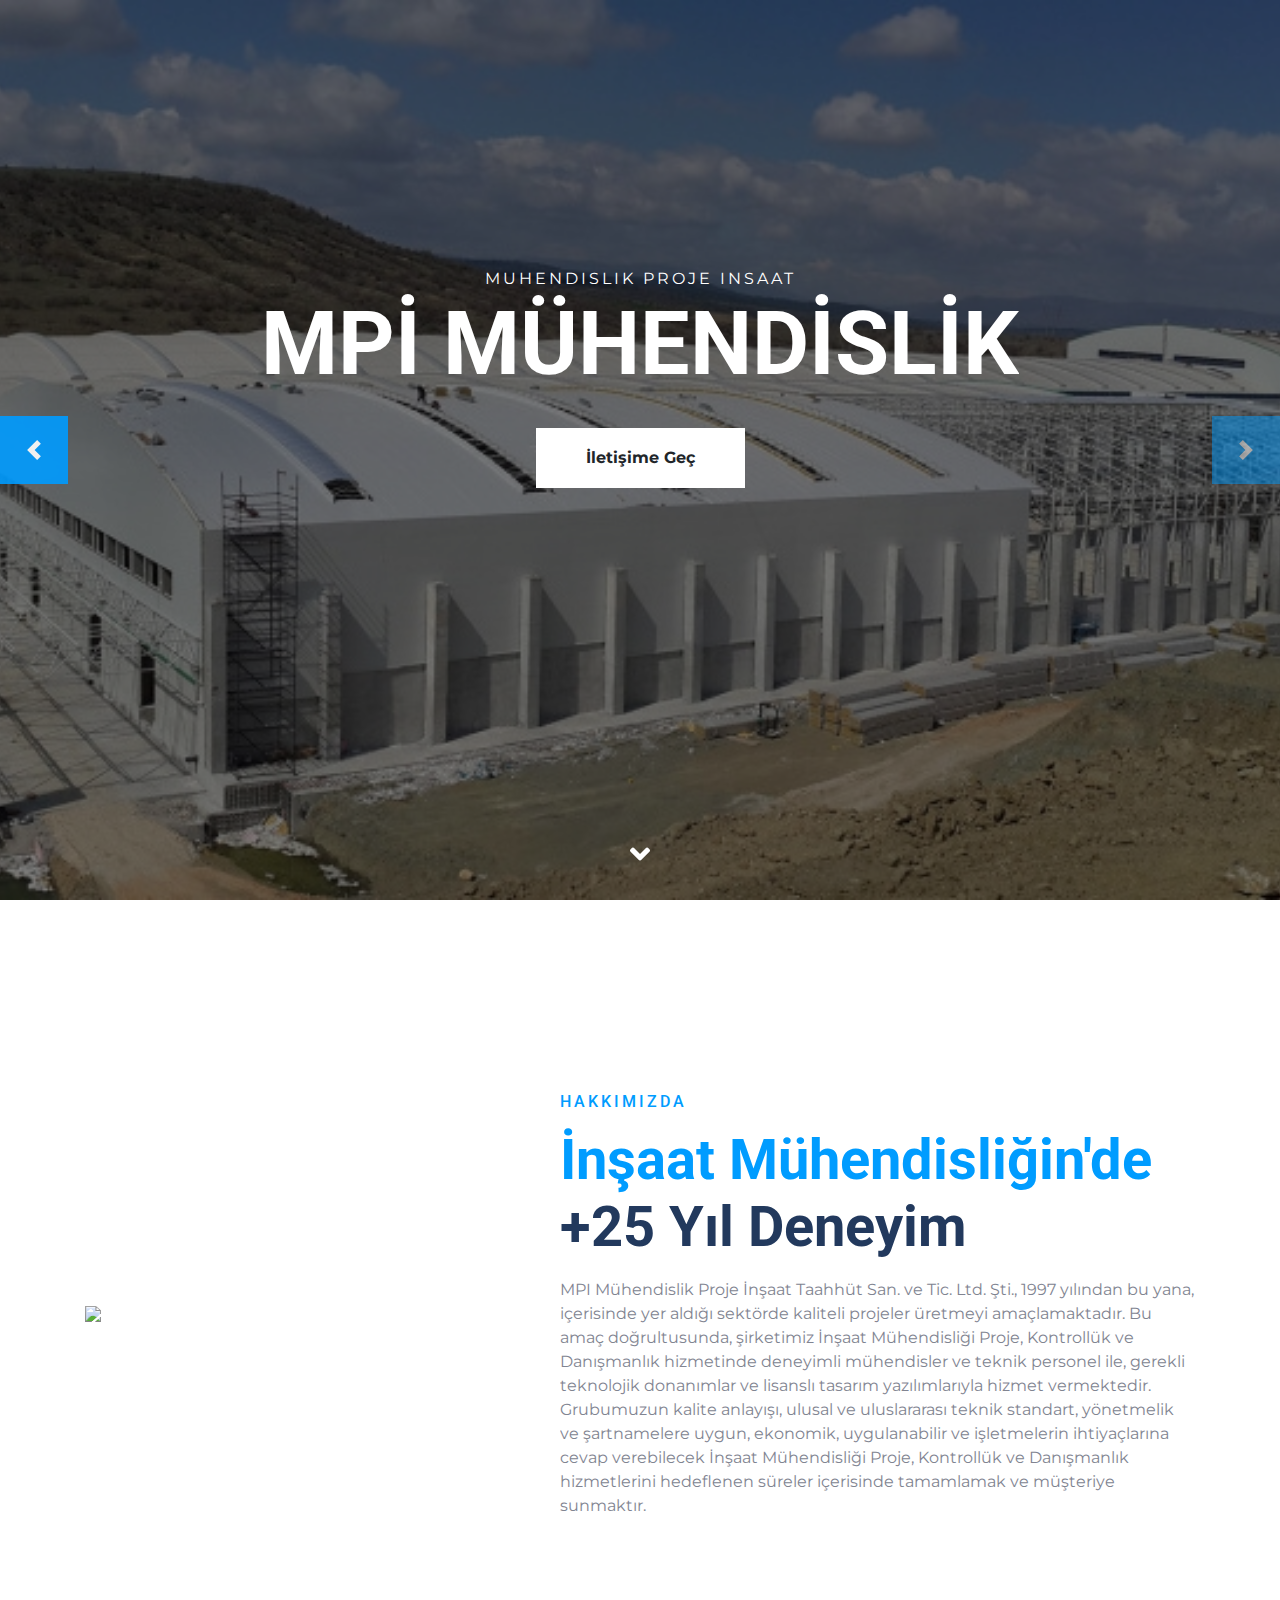
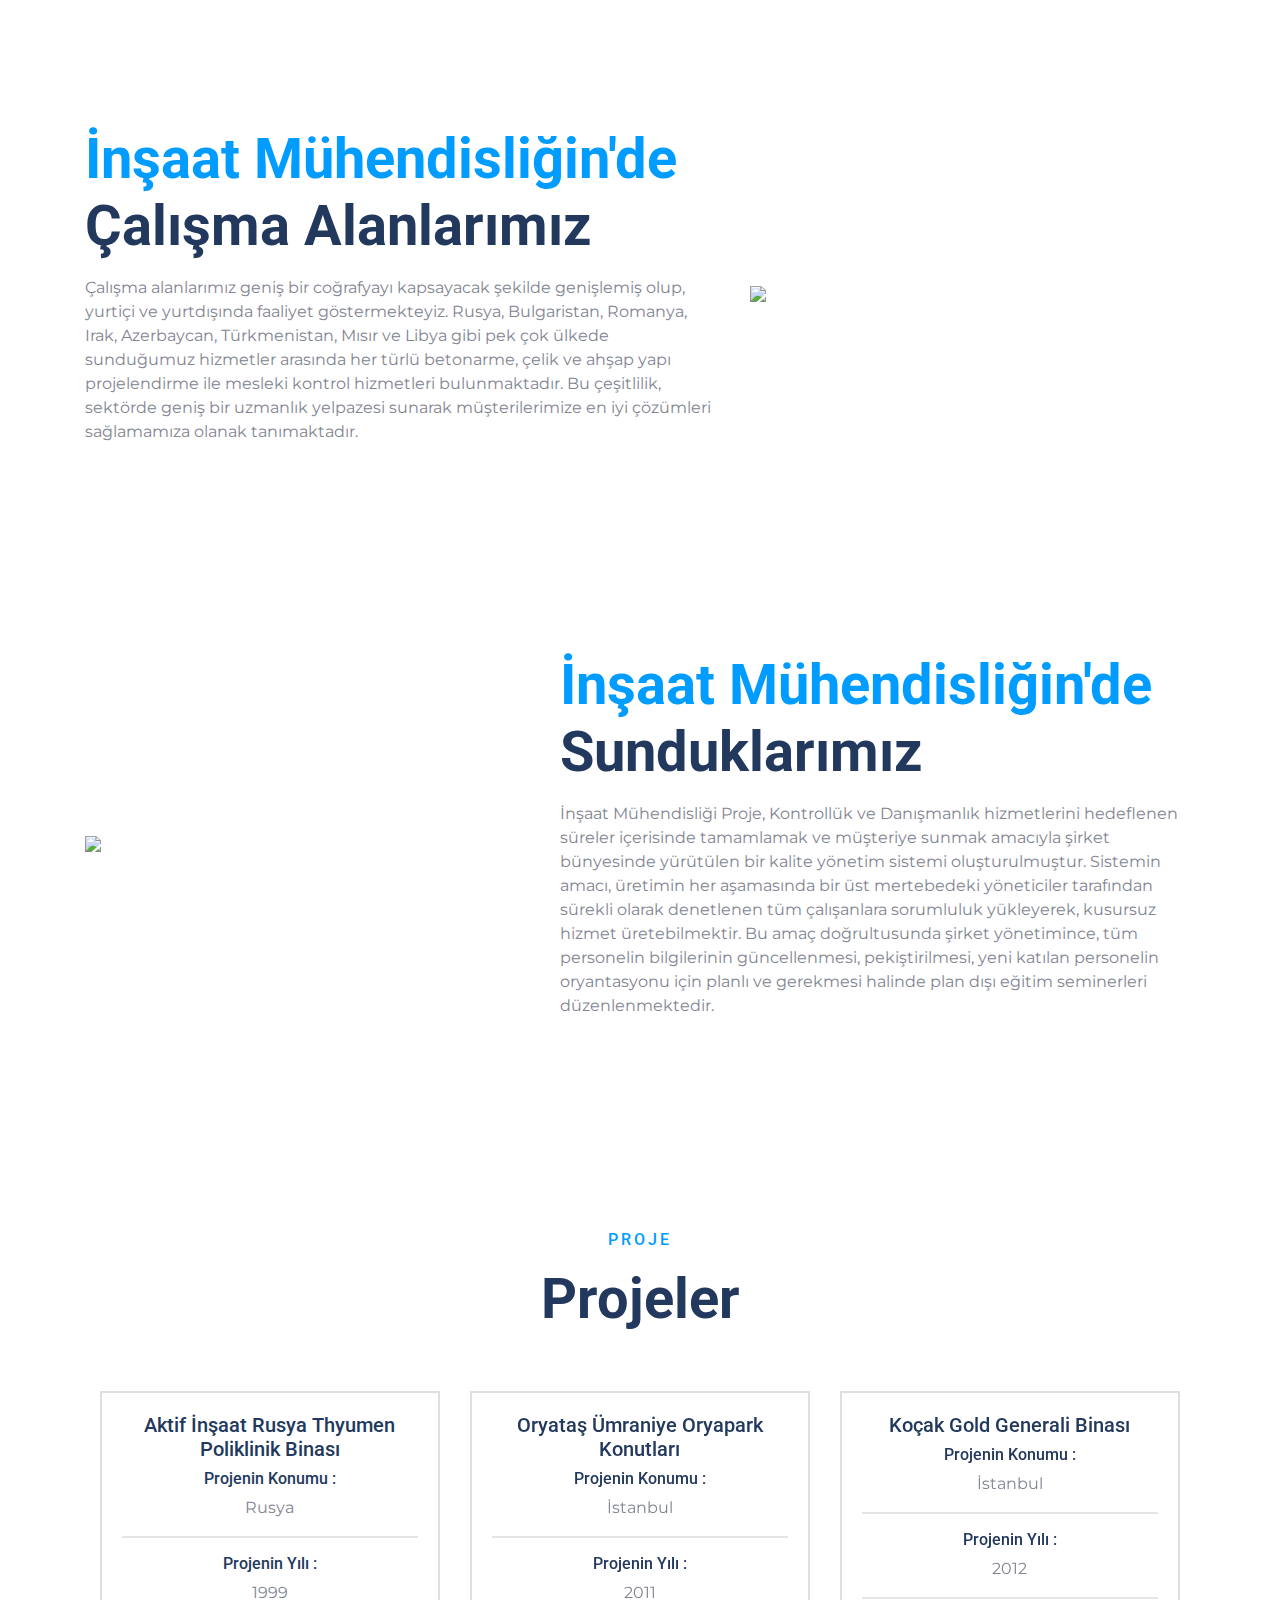
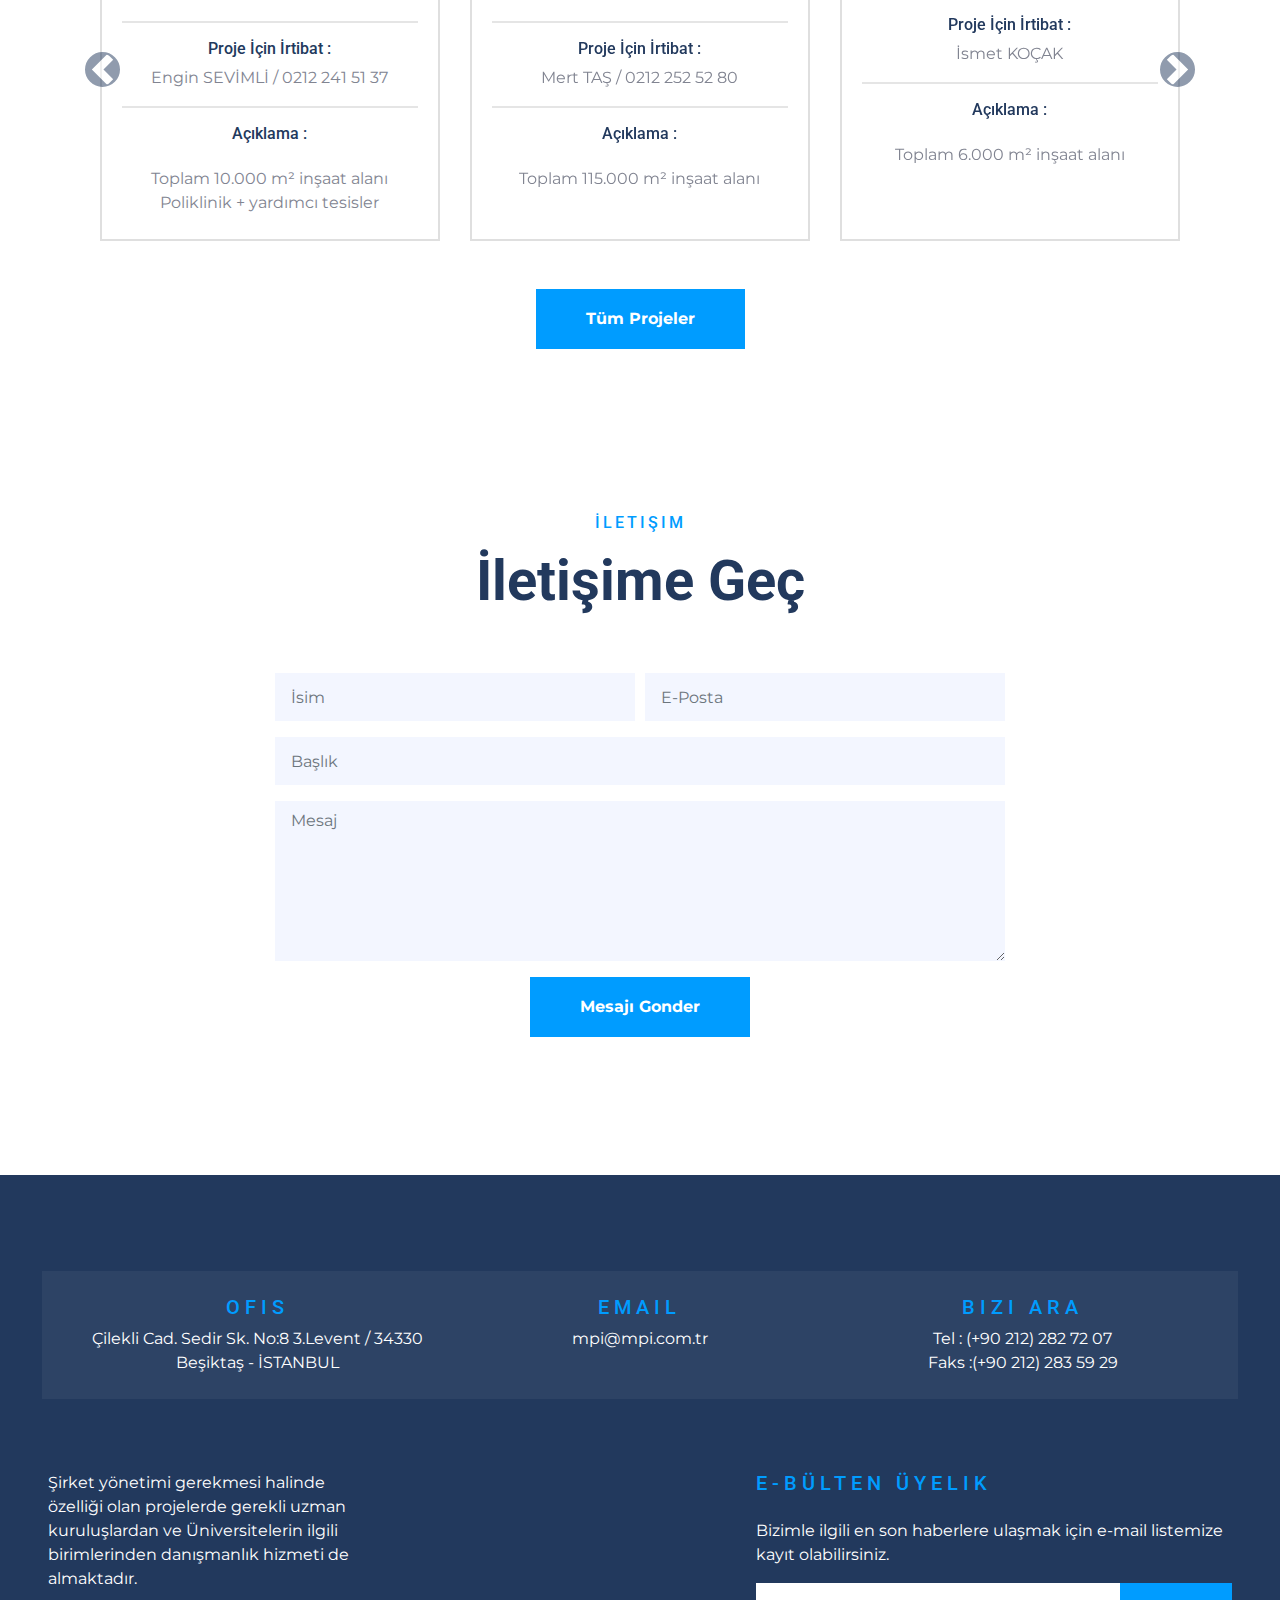
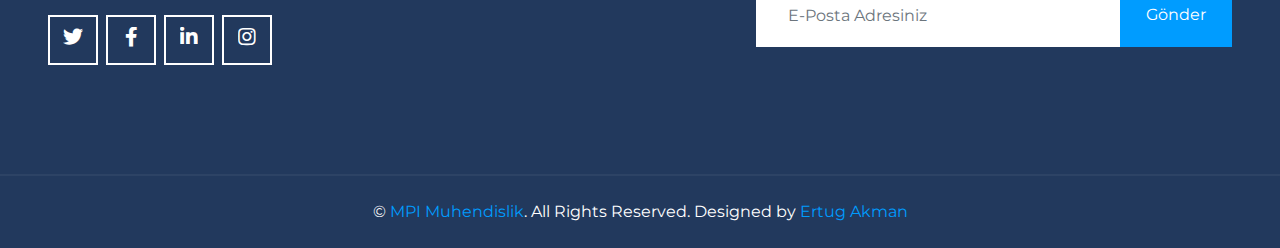
==== commit 09f3dafe: "responsive codes fixed and buttons added instead of checkboxes" ====
--- a/index.html
+++ b/index.html
@@ -97,36 +97,6 @@
             >
               <div class="p-3" style="max-width: 900px; margin-bottom: 145px">
                 <h7
-                  class="text-white text-uppercase mb-4 title"
-                  style="letter-spacing: 3px"
-                >
-                  muhendislik proje insaat
-                </h7>
-                <h3 class="display-2 font-secondary text-white mb-4 title">
-                  MPİ MÜHENDİSLİK
-                </h3>
-                <a
-                  class="btn btn-light font-weight-bold py-3 px-5 mt-2 btn-scroll"
-                  href="#contact"
-                  >İletişime Geç</a
-                >
-              </div>
-            </div>
-          </div>
-          <div
-            class="carousel-item position-relative"
-            style="height: 100vh; min-height: 400px"
-          >
-            <img
-              class="position-absolute w-100 h-100"
-              src="https://plantillashtmlgratis.com/wp-content/themes/helium-child/vista_previa/page266/builderz/img/carousel-3.jpg"
-              style="object-fit: cover"
-            />
-            <div
-              class="carousel-caption d-flex flex-column align-items-center justify-content-center"
-            >
-              <div class="p-3" style="max-width: 900px; margin-bottom: 145px">
-                <h7
                   class="text-white text-uppercase mb-4"
                   style="letter-spacing: 3px"
                 >
@@ -149,7 +119,7 @@
           >
             <img
               class="position-absolute w-100 h-100"
-              src="images/mpi-slider4.jpeg"
+              src="https://plantillashtmlgratis.com/wp-content/themes/helium-child/vista_previa/page266/builderz/img/carousel-3.jpg"
               style="object-fit: cover"
             />
             <div
@@ -179,6 +149,36 @@
           >
             <img
               class="position-absolute w-100 h-100"
+              src="images/mpi-slider4.jpeg"
+              style="object-fit: cover"
+            />
+            <div
+              class="carousel-caption d-flex flex-column align-items-center justify-content-center"
+            >
+              <div class="p-3" style="max-width: 900px; margin-bottom: 145px">
+                <h7
+                  class="text-white text-uppercase mb-4"
+                  style="letter-spacing: 3px"
+                >
+                  muhendislik proje insaat
+                </h7>
+                <h3 class="display-2 font-secondary text-white mb-4">
+                  MPİ MÜHENDİSLİK
+                </h3>
+                <a
+                  class="btn btn-light font-weight-bold py-3 px-5 mt-2 btn-scroll"
+                  href="#contact"
+                  >İletişime Geç</a
+                >
+              </div>
+            </div>
+          </div>
+          <div
+            class="carousel-item position-relative"
+            style="height: 100vh; min-height: 400px"
+          >
+            <img
+              class="position-absolute w-100 h-100"
               src="images/mpi-slider5.jpeg"
               style="object-fit: cover"
             />
@@ -195,7 +195,6 @@
                 <h3 class="display-2 font-secondary text-white mb-4">
                   MPİ MÜHENDİSLİK
                 </h3>
-
                 <a
                   class="btn btn-light font-weight-bold py-3 px-5 mt-2 btn-scroll"
                   href="#contact"
@@ -421,23 +420,23 @@
                     <div style="height: 450px" class="card card-body">
                       <h5>Aktif İnşaat Rusya Thyumen Poliklinik Binası</h5>
 
-                      <span
-                        ><h6>Projenin Konumu :</h6>
+                      <span>
+                        <h6>Projenin Konumu :</h6>
                         Rusya
                       </span>
                       <hr />
-                      <span
-                        ><h6>Projenin Yılı :</h6>
+                      <span>
+                        <h6>Projenin Yılı :</h6>
                         1999
                       </span>
                       <hr />
-                      <span
-                        ><h6>Proje İçin İrtibat :</h6>
+                      <span>
+                        <h6>Proje İçin İrtibat :</h6>
                         Engin SEVİMLİ / 0212 241 51 37
                       </span>
                       <hr />
-                      <span
-                        ><h6>Açıklama :</h6>
+                      <span>
+                        <h6>Açıklama :</h6>
                         <p></p>
                         Toplam 10.000 m² inşaat alanı Poliklinik + yardımcı
                         tesisler
@@ -450,23 +449,23 @@
                     <div style="height: 450px" class="card card-body">
                       <h5>Oryataş Ümraniye Oryapark Konutları</h5>
 
-                      <span
-                        ><h6>Projenin Konumu :</h6>
+                      <span>
+                        <h6>Projenin Konumu :</h6>
                         İstanbul
                       </span>
                       <hr />
-                      <span
-                        ><h6>Projenin Yılı :</h6>
+                      <span>
+                        <h6>Projenin Yılı :</h6>
                         2011
                       </span>
                       <hr />
-                      <span
-                        ><h6>Proje İçin İrtibat :</h6>
+                      <span>
+                        <h6>Proje İçin İrtibat :</h6>
                         Mert TAŞ / 0212 252 52 80
                       </span>
                       <hr />
-                      <span
-                        ><h6>Açıklama :</h6>
+                      <span>
+                        <h6>Açıklama :</h6>
                         <p></p>
                         Toplam 115.000 m² inşaat alanı
                       </span>
@@ -478,23 +477,23 @@
                     <div style="height: 450px" class="card card-body">
                       <h5>Koçak Gold Generali Binası</h5>
 
-                      <span
-                        ><h6>Projenin Konumu :</h6>
+                      <span>
+                        <h6>Projenin Konumu :</h6>
                         İstanbul
                       </span>
                       <hr />
-                      <span
-                        ><h6>Projenin Yılı :</h6>
+                      <span>
+                        <h6>Projenin Yılı :</h6>
                         2012
                       </span>
                       <hr />
-                      <span
-                        ><h6>Proje İçin İrtibat :</h6>
+                      <span>
+                        <h6>Proje İçin İrtibat :</h6>
                         İsmet KOÇAK
                       </span>
                       <hr />
-                      <span
-                        ><h6>Açıklama :</h6>
+                      <span>
+                        <h6>Açıklama :</h6>
                         <p></p>
                         Toplam 6.000 m² inşaat alanı
                       </span>
@@ -506,23 +505,23 @@
                     <div style="height: 450px" class="card card-body">
                       <h5>Polat Holding Mahmutbey Oteli</h5>
 
-                      <span
-                        ><h6>Projenin Konumu :</h6>
+                      <span>
+                        <h6>Projenin Konumu :</h6>
                         İstanbul
                       </span>
                       <hr />
-                      <span
-                        ><h6>Projenin Yılı :</h6>
+                      <span>
+                        <h6>Projenin Yılı :</h6>
                         2013
                       </span>
                       <hr />
-                      <span
-                        ><h6>Proje İçin İrtibat :</h6>
+                      <span>
+                        <h6>Proje İçin İrtibat :</h6>
                         Namık ÜNLÜ / 0212 212 00 44
                       </span>
                       <hr />
-                      <span
-                        ><h6>Açıklama :</h6>
+                      <span>
+                        <h6>Açıklama :</h6>
                         <p></p>
                         Toplam 56.000 m² inşaat alanı
                       </span>
@@ -534,23 +533,23 @@
                     <div style="height: 450px" class="card card-body">
                       <h5>Garanti Bankası Pendik Otomasyon Merkezi</h5>
 
-                      <span
-                        ><h6>Projenin Konumu :</h6>
+                      <span>
+                        <h6>Projenin Konumu :</h6>
                         İstanbul-Pendik
                       </span>
                       <hr />
-                      <span
-                        ><h6>Projenin Yılı :</h6>
+                      <span>
+                        <h6>Projenin Yılı :</h6>
                         2012
                       </span>
                       <hr />
-                      <span
-                        ><h6>Proje İçin İrtibat :</h6>
+                      <span>
+                        <h6>Proje İçin İrtibat :</h6>
                         Fahrettin ÇİLOĞLU / 0216 455 92 10
                       </span>
                       <hr />
-                      <span
-                        ><h6>Açıklama :</h6>
+                      <span>
+                        <h6>Açıklama :</h6>
                         <p></p>
                         Toplam 142.000 m² inşaat alanı
                       </span>
@@ -562,23 +561,23 @@
                     <div style="height: 450px" class="card card-body">
                       <h5>Suryapı İzmir Rezidanz + AVM</h5>
 
-                      <span
-                        ><h6>Projenin Konumu :</h6>
+                      <span>
+                        <h6>Projenin Konumu :</h6>
                         İzmir
                       </span>
                       <hr />
-                      <span
-                        ><h6>Projenin Yılı :</h6>
+                      <span>
+                        <h6>Projenin Yılı :</h6>
                         2013
                       </span>
                       <hr />
-                      <span
-                        ><h6>Proje İçin İrtibat :</h6>
+                      <span>
+                        <h6>Proje İçin İrtibat :</h6>
                         Altan ELMAS / 0216 422 56 37
                       </span>
                       <hr />
-                      <span
-                        ><h6>Açıklama :</h6>
+                      <span>
+                        <h6>Açıklama :</h6>
                         <p></p>
                         Toplam 125.000 m² inşaat alanı
                       </span>
@@ -614,10 +613,9 @@
               <span class="sr-only">Next</span>
             </a>
             <a
+            href="projects.html"
               class="btn btn-primary font-weight-bold py-3 px-5 mt-5"
               type="button"
-              data-toggle="modal"
-              data-target="#exampleModalLong"
               >Tüm Projeler</a
             >
           </div>
@@ -859,22 +857,7 @@
     <!-- Contact Javascript File -->
     <script src="mail/jqBootstrapValidation.min.js"></script>
     <script src="mail/contact.js"></script>
-
-    <!-- Template Javascript -->
     <script src="js/main.js"></script>
-
-    <!-- ScrollReveal Javascript -->
-    <script>
-      ScrollReveal({
-        reset: true,
-        distance: "25rem",
-        duration: 1000,
-        delay: 300,
-      });
-
-      ScrollReveal().reveal(".anime-right", { delay: 300, origin: "right" });
-      ScrollReveal().reveal(".anime-left", { delay: 300, origin: "left" });
-      ScrollReveal().reveal(".title", { delay: 300, distance: "18px" });
-    </script>
+    <script src="js/reveal.js"></script>
   </body>
 </html>
--- a/css/style.css
+++ b/css/style.css
@@ -54,6 +54,12 @@
   overflow-x: hidden;
 }
 
+.project {
+  overflow-y: hidden;
+  overflow-x: hidden;
+}
+
+
 article,
 aside,
 figcaption,
@@ -404,6 +410,7 @@
 }
 
 @media (max-width: 1200px) {
+
   h1,
   .h1 {
     font-size: calc(1.375rem + 1.5vw);
@@ -416,6 +423,7 @@
 }
 
 @media (max-width: 1200px) {
+
   h2,
   .h2 {
     font-size: calc(1.325rem + 0.9vw);
@@ -428,6 +436,7 @@
 }
 
 @media (max-width: 1200px) {
+
   h3,
   .h3 {
     font-size: calc(1.3rem + 0.6vw);
@@ -440,6 +449,7 @@
 }
 
 @media (max-width: 1200px) {
+
   h4,
   .h4 {
     font-size: calc(1.275rem + 0.3vw);
@@ -599,7 +609,7 @@
   word-wrap: break-word;
 }
 
-a > code {
+a>code {
   color: inherit;
 }
 
@@ -647,6 +657,7 @@
 }
 
 @media (min-width: 576px) {
+
   .container,
   .container-sm {
     max-width: 540px;
@@ -654,6 +665,7 @@
 }
 
 @media (min-width: 768px) {
+
   .container,
   .container-sm,
   .container-md {
@@ -662,6 +674,7 @@
 }
 
 @media (min-width: 992px) {
+
   .container,
   .container-sm,
   .container-md,
@@ -671,6 +684,7 @@
 }
 
 @media (min-width: 1200px) {
+
   .container,
   .container-sm,
   .container-md,
@@ -692,8 +706,8 @@
   margin-left: 0;
 }
 
-.no-gutters > .col,
-.no-gutters > [class*="col-"] {
+.no-gutters>.col,
+.no-gutters>[class*="col-"] {
   padding-right: 0;
   padding-left: 0;
 }
@@ -780,32 +794,32 @@
   max-width: 100%;
 }
 
-.row-cols-1 > * {
+.row-cols-1>* {
   flex: 0 0 100%;
   max-width: 100%;
 }
 
-.row-cols-2 > * {
+.row-cols-2>* {
   flex: 0 0 50%;
   max-width: 50%;
 }
 
-.row-cols-3 > * {
+.row-cols-3>* {
   flex: 0 0 33.33333%;
   max-width: 33.33333%;
 }
 
-.row-cols-4 > * {
+.row-cols-4>* {
   flex: 0 0 25%;
   max-width: 25%;
 }
 
-.row-cols-5 > * {
+.row-cols-5>* {
   flex: 0 0 20%;
   max-width: 20%;
 }
 
-.row-cols-6 > * {
+.row-cols-6>* {
   flex: 0 0 16.66667%;
   max-width: 16.66667%;
 }
@@ -986,161 +1000,207 @@
     flex-grow: 1;
     max-width: 100%;
   }
-  .row-cols-sm-1 > * {
+
+  .row-cols-sm-1>* {
     flex: 0 0 100%;
     max-width: 100%;
   }
-  .row-cols-sm-2 > * {
+
+  .row-cols-sm-2>* {
     flex: 0 0 50%;
     max-width: 50%;
   }
-  .row-cols-sm-3 > * {
+
+  .row-cols-sm-3>* {
     flex: 0 0 33.33333%;
     max-width: 33.33333%;
   }
-  .row-cols-sm-4 > * {
+
+  .row-cols-sm-4>* {
     flex: 0 0 25%;
     max-width: 25%;
   }
-  .row-cols-sm-5 > * {
+
+  .row-cols-sm-5>* {
     flex: 0 0 20%;
     max-width: 20%;
   }
-  .row-cols-sm-6 > * {
+
+  .row-cols-sm-6>* {
     flex: 0 0 16.66667%;
     max-width: 16.66667%;
   }
+
   .col-sm-auto {
     flex: 0 0 auto;
     width: auto;
     max-width: 100%;
   }
+
   .col-sm-1 {
     flex: 0 0 8.33333%;
     max-width: 8.33333%;
   }
+
   .col-sm-2 {
     flex: 0 0 16.66667%;
     max-width: 16.66667%;
   }
+
   .col-sm-3 {
     flex: 0 0 25%;
     max-width: 25%;
   }
+
   .col-sm-4 {
     flex: 0 0 33.33333%;
     max-width: 33.33333%;
   }
+
   .col-sm-5 {
     flex: 0 0 41.66667%;
     max-width: 41.66667%;
   }
+
   .col-sm-6 {
     flex: 0 0 50%;
     max-width: 50%;
   }
+
   .col-sm-7 {
     flex: 0 0 58.33333%;
     max-width: 58.33333%;
   }
+
   .col-sm-8 {
     flex: 0 0 66.66667%;
     max-width: 66.66667%;
   }
+
   .col-sm-9 {
     flex: 0 0 75%;
     max-width: 75%;
   }
+
   .col-sm-10 {
     flex: 0 0 83.33333%;
     max-width: 83.33333%;
   }
+
   .col-sm-11 {
     flex: 0 0 91.66667%;
     max-width: 91.66667%;
   }
+
   .col-sm-12 {
     flex: 0 0 100%;
     max-width: 100%;
   }
+
   .order-sm-first {
     order: -1;
   }
+
   .order-sm-last {
     order: 13;
   }
+
   .order-sm-0 {
     order: 0;
   }
+
   .order-sm-1 {
     order: 1;
   }
+
   .order-sm-2 {
     order: 2;
   }
+
   .order-sm-3 {
     order: 3;
   }
+
   .order-sm-4 {
     order: 4;
   }
+
   .order-sm-5 {
     order: 5;
   }
+
   .order-sm-6 {
     order: 6;
   }
+
   .order-sm-7 {
     order: 7;
   }
+
   .order-sm-8 {
     order: 8;
   }
+
   .order-sm-9 {
     order: 9;
   }
+
   .order-sm-10 {
     order: 10;
   }
+
   .order-sm-11 {
     order: 11;
   }
+
   .order-sm-12 {
     order: 12;
   }
+
   .offset-sm-0 {
     margin-left: 0;
   }
+
   .offset-sm-1 {
     margin-left: 8.33333%;
   }
+
   .offset-sm-2 {
     margin-left: 16.66667%;
   }
+
   .offset-sm-3 {
     margin-left: 25%;
   }
+
   .offset-sm-4 {
     margin-left: 33.33333%;
   }
+
   .offset-sm-5 {
     margin-left: 41.66667%;
   }
+
   .offset-sm-6 {
     margin-left: 50%;
   }
+
   .offset-sm-7 {
     margin-left: 58.33333%;
   }
+
   .offset-sm-8 {
     margin-left: 66.66667%;
   }
+
   .offset-sm-9 {
     margin-left: 75%;
   }
+
   .offset-sm-10 {
     margin-left: 83.33333%;
   }
+
   .offset-sm-11 {
     margin-left: 91.66667%;
   }
@@ -1152,161 +1212,207 @@
     flex-grow: 1;
     max-width: 100%;
   }
-  .row-cols-md-1 > * {
+
+  .row-cols-md-1>* {
     flex: 0 0 100%;
     max-width: 100%;
   }
-  .row-cols-md-2 > * {
+
+  .row-cols-md-2>* {
     flex: 0 0 50%;
     max-width: 50%;
   }
-  .row-cols-md-3 > * {
+
+  .row-cols-md-3>* {
     flex: 0 0 33.33333%;
     max-width: 33.33333%;
   }
-  .row-cols-md-4 > * {
+
+  .row-cols-md-4>* {
     flex: 0 0 25%;
     max-width: 25%;
   }
-  .row-cols-md-5 > * {
+
+  .row-cols-md-5>* {
     flex: 0 0 20%;
     max-width: 20%;
   }
-  .row-cols-md-6 > * {
+
+  .row-cols-md-6>* {
     flex: 0 0 16.66667%;
     max-width: 16.66667%;
   }
+
   .col-md-auto {
     flex: 0 0 auto;
     width: auto;
     max-width: 100%;
   }
+
   .col-md-1 {
     flex: 0 0 8.33333%;
     max-width: 8.33333%;
   }
+
   .col-md-2 {
     flex: 0 0 16.66667%;
     max-width: 16.66667%;
   }
+
   .col-md-3 {
     flex: 0 0 25%;
     max-width: 25%;
   }
+
   .col-md-4 {
     flex: 0 0 33.33333%;
     max-width: 33.33333%;
   }
+
   .col-md-5 {
     flex: 0 0 41.66667%;
     max-width: 41.66667%;
   }
+
   .col-md-6 {
     flex: 0 0 50%;
     max-width: 50%;
   }
+
   .col-md-7 {
     flex: 0 0 58.33333%;
     max-width: 58.33333%;
   }
+
   .col-md-8 {
     flex: 0 0 66.66667%;
     max-width: 66.66667%;
   }
+
   .col-md-9 {
     flex: 0 0 75%;
     max-width: 75%;
   }
+
   .col-md-10 {
     flex: 0 0 83.33333%;
     max-width: 83.33333%;
   }
+
   .col-md-11 {
     flex: 0 0 91.66667%;
     max-width: 91.66667%;
   }
+
   .col-md-12 {
     flex: 0 0 100%;
     max-width: 100%;
   }
+
   .order-md-first {
     order: -1;
   }
+
   .order-md-last {
     order: 13;
   }
+
   .order-md-0 {
     order: 0;
   }
+
   .order-md-1 {
     order: 1;
   }
+
   .order-md-2 {
     order: 2;
   }
+
   .order-md-3 {
     order: 3;
   }
+
   .order-md-4 {
     order: 4;
   }
+
   .order-md-5 {
     order: 5;
   }
+
   .order-md-6 {
     order: 6;
   }
+
   .order-md-7 {
     order: 7;
   }
+
   .order-md-8 {
     order: 8;
   }
+
   .order-md-9 {
     order: 9;
   }
+
   .order-md-10 {
     order: 10;
   }
+
   .order-md-11 {
     order: 11;
   }
+
   .order-md-12 {
     order: 12;
   }
+
   .offset-md-0 {
     margin-left: 0;
   }
+
   .offset-md-1 {
     margin-left: 8.33333%;
   }
+
   .offset-md-2 {
     margin-left: 16.66667%;
   }
+
   .offset-md-3 {
     margin-left: 25%;
   }
+
   .offset-md-4 {
     margin-left: 33.33333%;
   }
+
   .offset-md-5 {
     margin-left: 41.66667%;
   }
+
   .offset-md-6 {
     margin-left: 50%;
   }
+
   .offset-md-7 {
     margin-left: 58.33333%;
   }
+
   .offset-md-8 {
     margin-left: 66.66667%;
   }
+
   .offset-md-9 {
     margin-left: 75%;
   }
+
   .offset-md-10 {
     margin-left: 83.33333%;
   }
+
   .offset-md-11 {
     margin-left: 91.66667%;
   }
@@ -1318,161 +1424,207 @@
     flex-grow: 1;
     max-width: 100%;
   }
-  .row-cols-lg-1 > * {
+
+  .row-cols-lg-1>* {
     flex: 0 0 100%;
     max-width: 100%;
   }
-  .row-cols-lg-2 > * {
+
+  .row-cols-lg-2>* {
     flex: 0 0 50%;
     max-width: 50%;
   }
-  .row-cols-lg-3 > * {
+
+  .row-cols-lg-3>* {
     flex: 0 0 33.33333%;
     max-width: 33.33333%;
   }
-  .row-cols-lg-4 > * {
+
+  .row-cols-lg-4>* {
     flex: 0 0 25%;
     max-width: 25%;
   }
-  .row-cols-lg-5 > * {
+
+  .row-cols-lg-5>* {
     flex: 0 0 20%;
     max-width: 20%;
   }
-  .row-cols-lg-6 > * {
+
+  .row-cols-lg-6>* {
     flex: 0 0 16.66667%;
     max-width: 16.66667%;
   }
+
   .col-lg-auto {
     flex: 0 0 auto;
     width: auto;
     max-width: 100%;
   }
+
   .col-lg-1 {
     flex: 0 0 8.33333%;
     max-width: 8.33333%;
   }
+
   .col-lg-2 {
     flex: 0 0 16.66667%;
     max-width: 16.66667%;
   }
+
   .col-lg-3 {
     flex: 0 0 25%;
     max-width: 25%;
   }
+
   .col-lg-4 {
     flex: 0 0 33.33333%;
     max-width: 33.33333%;
   }
+
   .col-lg-5 {
     flex: 0 0 41.66667%;
     max-width: 41.66667%;
   }
+
   .col-lg-6 {
     flex: 0 0 50%;
     max-width: 50%;
   }
+
   .col-lg-7 {
     flex: 0 0 58.33333%;
     max-width: 58.33333%;
   }
+
   .col-lg-8 {
     flex: 0 0 66.66667%;
     max-width: 66.66667%;
   }
+
   .col-lg-9 {
     flex: 0 0 75%;
     max-width: 75%;
   }
+
   .col-lg-10 {
     flex: 0 0 83.33333%;
     max-width: 83.33333%;
   }
+
   .col-lg-11 {
     flex: 0 0 91.66667%;
     max-width: 91.66667%;
   }
+
   .col-lg-12 {
     flex: 0 0 100%;
     max-width: 100%;
   }
+
   .order-lg-first {
     order: -1;
   }
+
   .order-lg-last {
     order: 13;
   }
+
   .order-lg-0 {
     order: 0;
   }
+
   .order-lg-1 {
     order: 1;
   }
+
   .order-lg-2 {
     order: 2;
   }
+
   .order-lg-3 {
     order: 3;
   }
+
   .order-lg-4 {
     order: 4;
   }
+
   .order-lg-5 {
     order: 5;
   }
+
   .order-lg-6 {
     order: 6;
   }
+
   .order-lg-7 {
     order: 7;
   }
+
   .order-lg-8 {
     order: 8;
   }
+
   .order-lg-9 {
     order: 9;
   }
+
   .order-lg-10 {
     order: 10;
   }
+
   .order-lg-11 {
     order: 11;
   }
+
   .order-lg-12 {
     order: 12;
   }
+
   .offset-lg-0 {
     margin-left: 0;
   }
+
   .offset-lg-1 {
     margin-left: 8.33333%;
   }
+
   .offset-lg-2 {
     margin-left: 16.66667%;
   }
+
   .offset-lg-3 {
     margin-left: 25%;
   }
+
   .offset-lg-4 {
     margin-left: 33.33333%;
   }
+
   .offset-lg-5 {
     margin-left: 41.66667%;
   }
+
   .offset-lg-6 {
     margin-left: 50%;
   }
+
   .offset-lg-7 {
     margin-left: 58.33333%;
   }
+
   .offset-lg-8 {
     margin-left: 66.66667%;
   }
+
   .offset-lg-9 {
     margin-left: 75%;
   }
+
   .offset-lg-10 {
     margin-left: 83.33333%;
   }
+
   .offset-lg-11 {
     margin-left: 91.66667%;
   }
@@ -1484,161 +1636,207 @@
     flex-grow: 1;
     max-width: 100%;
   }
-  .row-cols-xl-1 > * {
+
+  .row-cols-xl-1>* {
     flex: 0 0 100%;
     max-width: 100%;
   }
-  .row-cols-xl-2 > * {
+
+  .row-cols-xl-2>* {
     flex: 0 0 50%;
     max-width: 50%;
   }
-  .row-cols-xl-3 > * {
+
+  .row-cols-xl-3>* {
     flex: 0 0 33.33333%;
     max-width: 33.33333%;
   }
-  .row-cols-xl-4 > * {
+
+  .row-cols-xl-4>* {
     flex: 0 0 25%;
     max-width: 25%;
   }
-  .row-cols-xl-5 > * {
+
+  .row-cols-xl-5>* {
     flex: 0 0 20%;
     max-width: 20%;
   }
-  .row-cols-xl-6 > * {
+
+  .row-cols-xl-6>* {
     flex: 0 0 16.66667%;
     max-width: 16.66667%;
   }
+
   .col-xl-auto {
     flex: 0 0 auto;
     width: auto;
     max-width: 100%;
   }
+
   .col-xl-1 {
     flex: 0 0 8.33333%;
     max-width: 8.33333%;
   }
+
   .col-xl-2 {
     flex: 0 0 16.66667%;
     max-width: 16.66667%;
   }
+
   .col-xl-3 {
     flex: 0 0 25%;
     max-width: 25%;
   }
+
   .col-xl-4 {
     flex: 0 0 33.33333%;
     max-width: 33.33333%;
   }
+
   .col-xl-5 {
     flex: 0 0 41.66667%;
     max-width: 41.66667%;
   }
+
   .col-xl-6 {
     flex: 0 0 50%;
     max-width: 50%;
   }
+
   .col-xl-7 {
     flex: 0 0 58.33333%;
     max-width: 58.33333%;
   }
+
   .col-xl-8 {
     flex: 0 0 66.66667%;
     max-width: 66.66667%;
   }
+
   .col-xl-9 {
     flex: 0 0 75%;
     max-width: 75%;
   }
+
   .col-xl-10 {
     flex: 0 0 83.33333%;
     max-width: 83.33333%;
   }
+
   .col-xl-11 {
     flex: 0 0 91.66667%;
     max-width: 91.66667%;
   }
+
   .col-xl-12 {
     flex: 0 0 100%;
     max-width: 100%;
   }
+
   .order-xl-first {
     order: -1;
   }
+
   .order-xl-last {
     order: 13;
   }
+
   .order-xl-0 {
     order: 0;
   }
+
   .order-xl-1 {
     order: 1;
   }
+
   .order-xl-2 {
     order: 2;
   }
+
   .order-xl-3 {
     order: 3;
   }
+
   .order-xl-4 {
     order: 4;
   }
+
   .order-xl-5 {
     order: 5;
   }
+
   .order-xl-6 {
     order: 6;
   }
+
   .order-xl-7 {
     order: 7;
   }
+
   .order-xl-8 {
     order: 8;
   }
+
   .order-xl-9 {
     order: 9;
   }
+
   .order-xl-10 {
     order: 10;
   }
+
   .order-xl-11 {
     order: 11;
   }
+
   .order-xl-12 {
     order: 12;
   }
+
   .offset-xl-0 {
     margin-left: 0;
   }
+
   .offset-xl-1 {
     margin-left: 8.33333%;
   }
+
   .offset-xl-2 {
     margin-left: 16.66667%;
   }
+
   .offset-xl-3 {
     margin-left: 25%;
   }
+
   .offset-xl-4 {
     margin-left: 33.33333%;
   }
+
   .offset-xl-5 {
     margin-left: 41.66667%;
   }
+
   .offset-xl-6 {
     margin-left: 50%;
   }
+
   .offset-xl-7 {
     margin-left: 58.33333%;
   }
+
   .offset-xl-8 {
     margin-left: 66.66667%;
   }
+
   .offset-xl-9 {
     margin-left: 75%;
   }
+
   .offset-xl-10 {
     margin-left: 83.33333%;
   }
+
   .offset-xl-11 {
     margin-left: 91.66667%;
   }
@@ -1662,7 +1860,7 @@
   border-bottom: 4px solid #dee2e6;
 }
 
-.table tbody + tbody {
+.table tbody+tbody {
   border-top: 4px solid #dee2e6;
 }
 
@@ -1688,7 +1886,7 @@
 .table-borderless th,
 .table-borderless td,
 .table-borderless thead th,
-.table-borderless tbody + tbody {
+.table-borderless tbody+tbody {
   border: 0;
 }
 
@@ -1702,15 +1900,15 @@
 }
 
 .table-primary,
-.table-primary > th,
-.table-primary > td {
+.table-primary>th,
+.table-primary>td {
   background-color: #b8e3ff;
 }
 
 .table-primary th,
 .table-primary td,
 .table-primary thead th,
-.table-primary tbody + tbody {
+.table-primary tbody+tbody {
   border-color: #7accff;
 }
 
@@ -1718,21 +1916,21 @@
   background-color: #9fd9ff;
 }
 
-.table-hover .table-primary:hover > td,
-.table-hover .table-primary:hover > th {
+.table-hover .table-primary:hover>td,
+.table-hover .table-primary:hover>th {
   background-color: #9fd9ff;
 }
 
 .table-secondary,
-.table-secondary > th,
-.table-secondary > td {
+.table-secondary>th,
+.table-secondary>td {
   background-color: #fcfcff;
 }
 
 .table-secondary th,
 .table-secondary td,
 .table-secondary thead th,
-.table-secondary tbody + tbody {
+.table-secondary tbody+tbody {
   border-color: #f9faff;
 }
 
@@ -1740,21 +1938,21 @@
   background-color: #e3e3ff;
 }
 
-.table-hover .table-secondary:hover > td,
-.table-hover .table-secondary:hover > th {
+.table-hover .table-secondary:hover>td,
+.table-hover .table-secondary:hover>th {
   background-color: #e3e3ff;
 }
 
 .table-success,
-.table-success > th,
-.table-success > td {
+.table-success>th,
+.table-success>td {
   background-color: #c3e6cb;
 }
 
 .table-success th,
 .table-success td,
 .table-success thead th,
-.table-success tbody + tbody {
+.table-success tbody+tbody {
   border-color: #8fd19e;
 }
 
@@ -1762,21 +1960,21 @@
   background-color: #b1dfbb;
 }
 
-.table-hover .table-success:hover > td,
-.table-hover .table-success:hover > th {
+.table-hover .table-success:hover>td,
+.table-hover .table-success:hover>th {
   background-color: #b1dfbb;
 }
 
 .table-info,
-.table-info > th,
-.table-info > td {
+.table-info>th,
+.table-info>td {
   background-color: #bee5eb;
 }
 
 .table-info th,
 .table-info td,
 .table-info thead th,
-.table-info tbody + tbody {
+.table-info tbody+tbody {
   border-color: #86cfda;
 }
 
@@ -1784,21 +1982,21 @@
   background-color: #abdde5;
 }
 
-.table-hover .table-info:hover > td,
-.table-hover .table-info:hover > th {
+.table-hover .table-info:hover>td,
+.table-hover .table-info:hover>th {
   background-color: #abdde5;
 }
 
 .table-warning,
-.table-warning > th,
-.table-warning > td {
+.table-warning>th,
+.table-warning>td {
   background-color: #ffeeba;
 }
 
 .table-warning th,
 .table-warning td,
 .table-warning thead th,
-.table-warning tbody + tbody {
+.table-warning tbody+tbody {
   border-color: #ffdf7e;
 }
 
@@ -1806,21 +2004,21 @@
   background-color: #ffe8a1;
 }
 
-.table-hover .table-warning:hover > td,
-.table-hover .table-warning:hover > th {
+.table-hover .table-warning:hover>td,
+.table-hover .table-warning:hover>th {
   background-color: #ffe8a1;
 }
 
 .table-danger,
-.table-danger > th,
-.table-danger > td {
+.table-danger>th,
+.table-danger>td {
   background-color: #f5c6cb;
 }
 
 .table-danger th,
 .table-danger td,
 .table-danger thead th,
-.table-danger tbody + tbody {
+.table-danger tbody+tbody {
   border-color: #ed969e;
 }
 
@@ -1828,21 +2026,21 @@
   background-color: #f1b0b7;
 }
 
-.table-hover .table-danger:hover > td,
-.table-hover .table-danger:hover > th {
+.table-hover .table-danger:hover>td,
+.table-hover .table-danger:hover>th {
   background-color: #f1b0b7;
 }
 
 .table-light,
-.table-light > th,
-.table-light > td {
+.table-light>th,
+.table-light>td {
   background-color: white;
 }
 
 .table-light th,
 .table-light td,
 .table-light thead th,
-.table-light tbody + tbody {
+.table-light tbody+tbody {
   border-color: white;
 }
 
@@ -1850,21 +2048,21 @@
   background-color: #f2f2f2;
 }
 
-.table-hover .table-light:hover > td,
-.table-hover .table-light:hover > th {
+.table-hover .table-light:hover>td,
+.table-hover .table-light:hover>th {
   background-color: #f2f2f2;
 }
 
 .table-dark,
-.table-dark > th,
-.table-dark > td {
+.table-dark>th,
+.table-dark>td {
   background-color: #c1c8d2;
 }
 
 .table-dark th,
 .table-dark td,
 .table-dark thead th,
-.table-dark tbody + tbody {
+.table-dark tbody+tbody {
   border-color: #8c98ab;
 }
 
@@ -1872,14 +2070,14 @@
   background-color: #b2bbc7;
 }
 
-.table-hover .table-dark:hover > td,
-.table-hover .table-dark:hover > th {
+.table-hover .table-dark:hover>td,
+.table-hover .table-dark:hover>th {
   background-color: #b2bbc7;
 }
 
 .table-active,
-.table-active > th,
-.table-active > td {
+.table-active>th,
+.table-active>td {
   background-color: rgba(0, 0, 0, 0.075);
 }
 
@@ -1887,8 +2085,8 @@
   background-color: rgba(0, 0, 0, 0.075);
 }
 
-.table-hover .table-active:hover > td,
-.table-hover .table-active:hover > th {
+.table-hover .table-active:hover>td,
+.table-hover .table-active:hover>th {
   background-color: rgba(0, 0, 0, 0.075);
 }
 
@@ -1935,7 +2133,8 @@
     overflow-x: auto;
     -webkit-overflow-scrolling: touch;
   }
-  .table-responsive-sm > .table-bordered {
+
+  .table-responsive-sm>.table-bordered {
     border: 0;
   }
 }
@@ -1947,7 +2146,8 @@
     overflow-x: auto;
     -webkit-overflow-scrolling: touch;
   }
-  .table-responsive-md > .table-bordered {
+
+  .table-responsive-md>.table-bordered {
     border: 0;
   }
 }
@@ -1959,7 +2159,8 @@
     overflow-x: auto;
     -webkit-overflow-scrolling: touch;
   }
-  .table-responsive-lg > .table-bordered {
+
+  .table-responsive-lg>.table-bordered {
     border: 0;
   }
 }
@@ -1971,7 +2172,8 @@
     overflow-x: auto;
     -webkit-overflow-scrolling: touch;
   }
-  .table-responsive-xl > .table-bordered {
+
+  .table-responsive-xl>.table-bordered {
     border: 0;
   }
 }
@@ -1983,7 +2185,7 @@
   -webkit-overflow-scrolling: touch;
 }
 
-.table-responsive > .table-bordered {
+.table-responsive>.table-bordered {
   border: 0;
 }
 
@@ -2136,8 +2338,8 @@
   margin-left: -5px;
 }
 
-.form-row > .col,
-.form-row > [class*="col-"] {
+.form-row>.col,
+.form-row>[class*="col-"] {
   padding-right: 5px;
   padding-left: 5px;
 }
@@ -2154,8 +2356,8 @@
   margin-left: -1.25rem;
 }
 
-.form-check-input[disabled] ~ .form-check-label,
-.form-check-input:disabled ~ .form-check-label {
+.form-check-input[disabled]~.form-check-label,
+.form-check-input:disabled~.form-check-label {
   color: #6c757d;
 }
 
@@ -2200,10 +2402,10 @@
   background-color: rgba(40, 167, 69, 0.9);
 }
 
-.was-validated :valid ~ .valid-feedback,
-.was-validated :valid ~ .valid-tooltip,
-.is-valid ~ .valid-feedback,
-.is-valid ~ .valid-tooltip {
+.was-validated :valid~.valid-feedback,
+.was-validated :valid~.valid-tooltip,
+.is-valid~.valid-feedback,
+.is-valid~.valid-tooltip {
   display: block;
 }
 
@@ -2226,19 +2428,15 @@
 .was-validated textarea.form-control:valid,
 textarea.form-control.is-valid {
   padding-right: calc(1.5em + 0.75rem);
-  background-position: top calc(0.375em + 0.1875rem) right
-    calc(0.375em + 0.1875rem);
+  background-position: top calc(0.375em + 0.1875rem) right calc(0.375em + 0.1875rem);
 }
 
 .was-validated .custom-select:valid,
 .custom-select.is-valid {
   border-color: #28a745;
   padding-right: calc(0.75em + 2.3125rem);
-  background: url("data:image/svg+xml,%3csvg xmlns='http://www.w3.org/2000/svg' width='4' height='5' viewBox='0 0 4 5'%3e%3cpath fill='%23343a40' d='M2 0L0 2h4zm0 5L0 3h4z'/%3e%3c/svg%3e")
-      no-repeat right 0.75rem center/8px 10px,
-    url("data:image/svg+xml,%3csvg xmlns='http://www.w3.org/2000/svg' width='8' height='8' viewBox='0 0 8 8'%3e%3cpath fill='%2328a745' d='M2.3 6.73L.6 4.53c-.4-1.04.46-1.4 1.1-.8l1.1 1.4 3.4-3.8c.6-.63 1.6-.27 1.2.7l-4 4.6c-.43.5-.8.4-1.1.1z'/%3e%3c/svg%3e")
-      #fff no-repeat center right 1.75rem / calc(0.75em + 0.375rem)
-      calc(0.75em + 0.375rem);
+  background: url("data:image/svg+xml,%3csvg xmlns='http://www.w3.org/2000/svg' width='4' height='5' viewBox='0 0 4 5'%3e%3cpath fill='%23343a40' d='M2 0L0 2h4zm0 5L0 3h4z'/%3e%3c/svg%3e") no-repeat right 0.75rem center/8px 10px,
+    url("data:image/svg+xml,%3csvg xmlns='http://www.w3.org/2000/svg' width='8' height='8' viewBox='0 0 8 8'%3e%3cpath fill='%2328a745' d='M2.3 6.73L.6 4.53c-.4-1.04.46-1.4 1.1-.8l1.1 1.4 3.4-3.8c.6-.63 1.6-.27 1.2.7l-4 4.6c-.43.5-.8.4-1.1.1z'/%3e%3c/svg%3e") #fff no-repeat center right 1.75rem / calc(0.75em + 0.375rem) calc(0.75em + 0.375rem);
 }
 
 .was-validated .custom-select:valid:focus,
@@ -2247,58 +2445,51 @@
   box-shadow: 0 0 0 0.2rem rgba(40, 167, 69, 0.25);
 }
 
-.was-validated .form-check-input:valid ~ .form-check-label,
-.form-check-input.is-valid ~ .form-check-label {
+.was-validated .form-check-input:valid~.form-check-label,
+.form-check-input.is-valid~.form-check-label {
   color: #28a745;
 }
 
-.was-validated .form-check-input:valid ~ .valid-feedback,
-.was-validated .form-check-input:valid ~ .valid-tooltip,
-.form-check-input.is-valid ~ .valid-feedback,
-.form-check-input.is-valid ~ .valid-tooltip {
+.was-validated .form-check-input:valid~.valid-feedback,
+.was-validated .form-check-input:valid~.valid-tooltip,
+.form-check-input.is-valid~.valid-feedback,
+.form-check-input.is-valid~.valid-tooltip {
   display: block;
 }
 
-.was-validated .custom-control-input:valid ~ .custom-control-label,
-.custom-control-input.is-valid ~ .custom-control-label {
+.was-validated .custom-control-input:valid~.custom-control-label,
+.custom-control-input.is-valid~.custom-control-label {
   color: #28a745;
 }
 
-.was-validated .custom-control-input:valid ~ .custom-control-label::before,
-.custom-control-input.is-valid ~ .custom-control-label::before {
+.was-validated .custom-control-input:valid~.custom-control-label::before,
+.custom-control-input.is-valid~.custom-control-label::before {
   border-color: #28a745;
 }
 
-.was-validated
-  .custom-control-input:valid:checked
-  ~ .custom-control-label::before,
-.custom-control-input.is-valid:checked ~ .custom-control-label::before {
+.was-validated .custom-control-input:valid:checked~.custom-control-label::before,
+.custom-control-input.is-valid:checked~.custom-control-label::before {
   border-color: #34ce57;
   background-color: #34ce57;
 }
 
-.was-validated
-  .custom-control-input:valid:focus
-  ~ .custom-control-label::before,
-.custom-control-input.is-valid:focus ~ .custom-control-label::before {
+.was-validated .custom-control-input:valid:focus~.custom-control-label::before,
+.custom-control-input.is-valid:focus~.custom-control-label::before {
   box-shadow: 0 0 0 0.2rem rgba(40, 167, 69, 0.25);
 }
 
-.was-validated
-  .custom-control-input:valid:focus:not(:checked)
-  ~ .custom-control-label::before,
-.custom-control-input.is-valid:focus:not(:checked)
-  ~ .custom-control-label::before {
+.was-validated .custom-control-input:valid:focus:not(:checked)~.custom-control-label::before,
+.custom-control-input.is-valid:focus:not(:checked)~.custom-control-label::before {
   border-color: #28a745;
 }
 
-.was-validated .custom-file-input:valid ~ .custom-file-label,
-.custom-file-input.is-valid ~ .custom-file-label {
+.was-validated .custom-file-input:valid~.custom-file-label,
+.custom-file-input.is-valid~.custom-file-label {
   border-color: #28a745;
 }
 
-.was-validated .custom-file-input:valid:focus ~ .custom-file-label,
-.custom-file-input.is-valid:focus ~ .custom-file-label {
+.was-validated .custom-file-input:valid:focus~.custom-file-label,
+.custom-file-input.is-valid:focus~.custom-file-label {
   border-color: #28a745;
   box-shadow: 0 0 0 0.2rem rgba(40, 167, 69, 0.25);
 }
@@ -2326,10 +2517,10 @@
   background-color: rgba(220, 53, 69, 0.9);
 }
 
-.was-validated :invalid ~ .invalid-feedback,
-.was-validated :invalid ~ .invalid-tooltip,
-.is-invalid ~ .invalid-feedback,
-.is-invalid ~ .invalid-tooltip {
+.was-validated :invalid~.invalid-feedback,
+.was-validated :invalid~.invalid-tooltip,
+.is-invalid~.invalid-feedback,
+.is-invalid~.invalid-tooltip {
   display: block;
 }
 
@@ -2352,19 +2543,15 @@
 .was-validated textarea.form-control:invalid,
 textarea.form-control.is-invalid {
   padding-right: calc(1.5em + 0.75rem);
-  background-position: top calc(0.375em + 0.1875rem) right
-    calc(0.375em + 0.1875rem);
+  background-position: top calc(0.375em + 0.1875rem) right calc(0.375em + 0.1875rem);
 }
 
 .was-validated .custom-select:invalid,
 .custom-select.is-invalid {
   border-color: #dc3545;
   padding-right: calc(0.75em + 2.3125rem);
-  background: url("data:image/svg+xml,%3csvg xmlns='http://www.w3.org/2000/svg' width='4' height='5' viewBox='0 0 4 5'%3e%3cpath fill='%23343a40' d='M2 0L0 2h4zm0 5L0 3h4z'/%3e%3c/svg%3e")
-      no-repeat right 0.75rem center/8px 10px,
-    url("data:image/svg+xml,%3csvg xmlns='http://www.w3.org/2000/svg' width='12' height='12' fill='none' stroke='%23dc3545' viewBox='0 0 12 12'%3e%3ccircle cx='6' cy='6' r='4.5'/%3e%3cpath stroke-linejoin='round' d='M5.8 3.6h.4L6 6.5z'/%3e%3ccircle cx='6' cy='8.2' r='.6' fill='%23dc3545' stroke='none'/%3e%3c/svg%3e")
-      #fff no-repeat center right 1.75rem / calc(0.75em + 0.375rem)
-      calc(0.75em + 0.375rem);
+  background: url("data:image/svg+xml,%3csvg xmlns='http://www.w3.org/2000/svg' width='4' height='5' viewBox='0 0 4 5'%3e%3cpath fill='%23343a40' d='M2 0L0 2h4zm0 5L0 3h4z'/%3e%3c/svg%3e") no-repeat right 0.75rem center/8px 10px,
+    url("data:image/svg+xml,%3csvg xmlns='http://www.w3.org/2000/svg' width='12' height='12' fill='none' stroke='%23dc3545' viewBox='0 0 12 12'%3e%3ccircle cx='6' cy='6' r='4.5'/%3e%3cpath stroke-linejoin='round' d='M5.8 3.6h.4L6 6.5z'/%3e%3ccircle cx='6' cy='8.2' r='.6' fill='%23dc3545' stroke='none'/%3e%3c/svg%3e") #fff no-repeat center right 1.75rem / calc(0.75em + 0.375rem) calc(0.75em + 0.375rem);
 }
 
 .was-validated .custom-select:invalid:focus,
@@ -2373,58 +2560,51 @@
   box-shadow: 0 0 0 0.2rem rgba(220, 53, 69, 0.25);
 }
 
-.was-validated .form-check-input:invalid ~ .form-check-label,
-.form-check-input.is-invalid ~ .form-check-label {
+.was-validated .form-check-input:invalid~.form-check-label,
+.form-check-input.is-invalid~.form-check-label {
   color: #dc3545;
 }
 
-.was-validated .form-check-input:invalid ~ .invalid-feedback,
-.was-validated .form-check-input:invalid ~ .invalid-tooltip,
-.form-check-input.is-invalid ~ .invalid-feedback,
-.form-check-input.is-invalid ~ .invalid-tooltip {
+.was-validated .form-check-input:invalid~.invalid-feedback,
+.was-validated .form-check-input:invalid~.invalid-tooltip,
+.form-check-input.is-invalid~.invalid-feedback,
+.form-check-input.is-invalid~.invalid-tooltip {
   display: block;
 }
 
-.was-validated .custom-control-input:invalid ~ .custom-control-label,
-.custom-control-input.is-invalid ~ .custom-control-label {
+.was-validated .custom-control-input:invalid~.custom-control-label,
+.custom-control-input.is-invalid~.custom-control-label {
   color: #dc3545;
 }
 
-.was-validated .custom-control-input:invalid ~ .custom-control-label::before,
-.custom-control-input.is-invalid ~ .custom-control-label::before {
+.was-validated .custom-control-input:invalid~.custom-control-label::before,
+.custom-control-input.is-invalid~.custom-control-label::before {
   border-color: #dc3545;
 }
 
-.was-validated
-  .custom-control-input:invalid:checked
-  ~ .custom-control-label::before,
-.custom-control-input.is-invalid:checked ~ .custom-control-label::before {
+.was-validated .custom-control-input:invalid:checked~.custom-control-label::before,
+.custom-control-input.is-invalid:checked~.custom-control-label::before {
   border-color: #e4606d;
   background-color: #e4606d;
 }
 
-.was-validated
-  .custom-control-input:invalid:focus
-  ~ .custom-control-label::before,
-.custom-control-input.is-invalid:focus ~ .custom-control-label::before {
+.was-validated .custom-control-input:invalid:focus~.custom-control-label::before,
+.custom-control-input.is-invalid:focus~.custom-control-label::before {
   box-shadow: 0 0 0 0.2rem rgba(220, 53, 69, 0.25);
 }
 
-.was-validated
-  .custom-control-input:invalid:focus:not(:checked)
-  ~ .custom-control-label::before,
-.custom-control-input.is-invalid:focus:not(:checked)
-  ~ .custom-control-label::before {
+.was-validated .custom-control-input:invalid:focus:not(:checked)~.custom-control-label::before,
+.custom-control-input.is-invalid:focus:not(:checked)~.custom-control-label::before {
   border-color: #dc3545;
 }
 
-.was-validated .custom-file-input:invalid ~ .custom-file-label,
-.custom-file-input.is-invalid ~ .custom-file-label {
+.was-validated .custom-file-input:invalid~.custom-file-label,
+.custom-file-input.is-invalid~.custom-file-label {
   border-color: #dc3545;
 }
 
-.was-validated .custom-file-input:invalid:focus ~ .custom-file-label,
-.custom-file-input.is-invalid:focus ~ .custom-file-label {
+.was-validated .custom-file-input:invalid:focus~.custom-file-label,
+.custom-file-input.is-invalid:focus~.custom-file-label {
   border-color: #dc3545;
   box-shadow: 0 0 0 0.2rem rgba(220, 53, 69, 0.25);
 }
@@ -2446,6 +2626,7 @@
     justify-content: center;
     margin-bottom: 0;
   }
+
   .form-inline .form-group {
     display: flex;
     flex: 0 0 auto;
@@ -2453,18 +2634,22 @@
     align-items: center;
     margin-bottom: 0;
   }
+
   .form-inline .form-control {
     display: inline-block;
     width: auto;
     vertical-align: middle;
   }
+
   .form-inline .form-control-plaintext {
     display: inline-block;
   }
+
   .form-inline .input-group,
   .form-inline .custom-select {
     width: auto;
   }
+
   .form-inline .form-check {
     display: flex;
     align-items: center;
@@ -2472,6 +2657,7 @@
     width: auto;
     padding-left: 0;
   }
+
   .form-inline .form-check-input {
     position: relative;
     flex-shrink: 0;
@@ -2479,10 +2665,12 @@
     margin-right: 0.25rem;
     margin-left: 0;
   }
+
   .form-inline .custom-control {
     align-items: center;
     justify-content: center;
   }
+
   .form-inline .custom-control-label {
     margin-bottom: 0;
   }
@@ -2565,7 +2753,7 @@
 
 .btn-primary:not(:disabled):not(.disabled):active,
 .btn-primary:not(:disabled):not(.disabled).active,
-.show > .btn-primary.dropdown-toggle {
+.show>.btn-primary.dropdown-toggle {
   color: #fff;
   background-color: #007dcc;
   border-color: #0075bf;
@@ -2573,7 +2761,7 @@
 
 .btn-primary:not(:disabled):not(.disabled):active:focus,
 .btn-primary:not(:disabled):not(.disabled).active:focus,
-.show > .btn-primary.dropdown-toggle:focus {
+.show>.btn-primary.dropdown-toggle:focus {
   box-shadow: 0 0 0 0.2rem rgba(38, 171, 255, 0.5);
 }
 
@@ -2606,7 +2794,7 @@
 
 .btn-secondary:not(:disabled):not(.disabled):active,
 .btn-secondary:not(:disabled):not(.disabled).active,
-.show > .btn-secondary.dropdown-toggle {
+.show>.btn-secondary.dropdown-toggle {
   color: #212529;
   background-color: #c0d0ff;
   border-color: #b3c6ff;
@@ -2614,7 +2802,7 @@
 
 .btn-secondary:not(:disabled):not(.disabled):active:focus,
 .btn-secondary:not(:disabled):not(.disabled).active:focus,
-.show > .btn-secondary.dropdown-toggle:focus {
+.show>.btn-secondary.dropdown-toggle:focus {
   box-shadow: 0 0 0 0.2rem rgba(212, 215, 223, 0.5);
 }
 
@@ -2647,7 +2835,7 @@
 
 .btn-success:not(:disabled):not(.disabled):active,
 .btn-success:not(:disabled):not(.disabled).active,
-.show > .btn-success.dropdown-toggle {
+.show>.btn-success.dropdown-toggle {
   color: #fff;
   background-color: #1e7e34;
   border-color: #1c7430;
@@ -2655,7 +2843,7 @@
 
 .btn-success:not(:disabled):not(.disabled):active:focus,
 .btn-success:not(:disabled):not(.disabled).active:focus,
-.show > .btn-success.dropdown-toggle:focus {
+.show>.btn-success.dropdown-toggle:focus {
   box-shadow: 0 0 0 0.2rem rgba(72, 180, 97, 0.5);
 }
 
@@ -2688,7 +2876,7 @@
 
 .btn-info:not(:disabled):not(.disabled):active,
 .btn-info:not(:disabled):not(.disabled).active,
-.show > .btn-info.dropdown-toggle {
+.show>.btn-info.dropdown-toggle {
   color: #fff;
   background-color: #117a8b;
   border-color: #10707f;
@@ -2696,7 +2884,7 @@
 
 .btn-info:not(:disabled):not(.disabled):active:focus,
 .btn-info:not(:disabled):not(.disabled).active:focus,
-.show > .btn-info.dropdown-toggle:focus {
+.show>.btn-info.dropdown-toggle:focus {
   box-shadow: 0 0 0 0.2rem rgba(58, 176, 195, 0.5);
 }
 
@@ -2729,7 +2917,7 @@
 
 .btn-warning:not(:disabled):not(.disabled):active,
 .btn-warning:not(:disabled):not(.disabled).active,
-.show > .btn-warning.dropdown-toggle {
+.show>.btn-warning.dropdown-toggle {
   color: #212529;
   background-color: #d39e00;
   border-color: #c69500;
@@ -2737,7 +2925,7 @@
 
 .btn-warning:not(:disabled):not(.disabled):active:focus,
 .btn-warning:not(:disabled):not(.disabled).active:focus,
-.show > .btn-warning.dropdown-toggle:focus {
+.show>.btn-warning.dropdown-toggle:focus {
   box-shadow: 0 0 0 0.2rem rgba(222, 170, 12, 0.5);
 }
 
@@ -2770,7 +2958,7 @@
 
 .btn-danger:not(:disabled):not(.disabled):active,
 .btn-danger:not(:disabled):not(.disabled).active,
-.show > .btn-danger.dropdown-toggle {
+.show>.btn-danger.dropdown-toggle {
   color: #fff;
   background-color: #bd2130;
   border-color: #b21f2d;
@@ -2778,7 +2966,7 @@
 
 .btn-danger:not(:disabled):not(.disabled):active:focus,
 .btn-danger:not(:disabled):not(.disabled).active:focus,
-.show > .btn-danger.dropdown-toggle:focus {
+.show>.btn-danger.dropdown-toggle:focus {
   box-shadow: 0 0 0 0.2rem rgba(225, 83, 97, 0.5);
 }
 
@@ -2811,7 +2999,7 @@
 
 .btn-light:not(:disabled):not(.disabled):active,
 .btn-light:not(:disabled):not(.disabled).active,
-.show > .btn-light.dropdown-toggle {
+.show>.btn-light.dropdown-toggle {
   color: #212529;
   background-color: #e6e6e6;
   border-color: #dfdfdf;
@@ -2819,7 +3007,7 @@
 
 .btn-light:not(:disabled):not(.disabled):active:focus,
 .btn-light:not(:disabled):not(.disabled).active:focus,
-.show > .btn-light.dropdown-toggle:focus {
+.show>.btn-light.dropdown-toggle:focus {
   box-shadow: 0 0 0 0.2rem rgba(222, 222, 223, 0.5);
 }
 
@@ -2852,7 +3040,7 @@
 
 .btn-dark:not(:disabled):not(.disabled):active,
 .btn-dark:not(:disabled):not(.disabled).active,
-.show > .btn-dark.dropdown-toggle {
+.show>.btn-dark.dropdown-toggle {
   color: #fff;
   background-color: #142238;
   border-color: #111c2e;
@@ -2860,7 +3048,7 @@
 
 .btn-dark:not(:disabled):not(.disabled):active:focus,
 .btn-dark:not(:disabled):not(.disabled).active:focus,
-.show > .btn-dark.dropdown-toggle:focus {
+.show>.btn-dark.dropdown-toggle:focus {
   box-shadow: 0 0 0 0.2rem rgba(67, 87, 117, 0.5);
 }
 
@@ -2888,7 +3076,7 @@
 
 .btn-outline-primary:not(:disabled):not(.disabled):active,
 .btn-outline-primary:not(:disabled):not(.disabled).active,
-.show > .btn-outline-primary.dropdown-toggle {
+.show>.btn-outline-primary.dropdown-toggle {
   color: #fff;
   background-color: #009cff;
   border-color: #009cff;
@@ -2896,7 +3084,7 @@
 
 .btn-outline-primary:not(:disabled):not(.disabled):active:focus,
 .btn-outline-primary:not(:disabled):not(.disabled).active:focus,
-.show > .btn-outline-primary.dropdown-toggle:focus {
+.show>.btn-outline-primary.dropdown-toggle:focus {
   box-shadow: 0 0 0 0.2rem rgba(0, 156, 255, 0.5);
 }
 
@@ -2924,7 +3112,7 @@
 
 .btn-outline-secondary:not(:disabled):not(.disabled):active,
 .btn-outline-secondary:not(:disabled):not(.disabled).active,
-.show > .btn-outline-secondary.dropdown-toggle {
+.show>.btn-outline-secondary.dropdown-toggle {
   color: #212529;
   background-color: #f3f6ff;
   border-color: #f3f6ff;
@@ -2932,7 +3120,7 @@
 
 .btn-outline-secondary:not(:disabled):not(.disabled):active:focus,
 .btn-outline-secondary:not(:disabled):not(.disabled).active:focus,
-.show > .btn-outline-secondary.dropdown-toggle:focus {
+.show>.btn-outline-secondary.dropdown-toggle:focus {
   box-shadow: 0 0 0 0.2rem rgba(243, 246, 255, 0.5);
 }
 
@@ -2960,7 +3148,7 @@
 
 .btn-outline-success:not(:disabled):not(.disabled):active,
 .btn-outline-success:not(:disabled):not(.disabled).active,
-.show > .btn-outline-success.dropdown-toggle {
+.show>.btn-outline-success.dropdown-toggle {
   color: #fff;
   background-color: #28a745;
   border-color: #28a745;
@@ -2968,7 +3156,7 @@
 
 .btn-outline-success:not(:disabled):not(.disabled):active:focus,
 .btn-outline-success:not(:disabled):not(.disabled).active:focus,
-.show > .btn-outline-success.dropdown-toggle:focus {
+.show>.btn-outline-success.dropdown-toggle:focus {
   box-shadow: 0 0 0 0.2rem rgba(40, 167, 69, 0.5);
 }
 
@@ -2996,7 +3184,7 @@
 
 .btn-outline-info:not(:disabled):not(.disabled):active,
 .btn-outline-info:not(:disabled):not(.disabled).active,
-.show > .btn-outline-info.dropdown-toggle {
+.show>.btn-outline-info.dropdown-toggle {
   color: #fff;
   background-color: #17a2b8;
   border-color: #17a2b8;
@@ -3004,7 +3192,7 @@
 
 .btn-outline-info:not(:disabled):not(.disabled):active:focus,
 .btn-outline-info:not(:disabled):not(.disabled).active:focus,
-.show > .btn-outline-info.dropdown-toggle:focus {
+.show>.btn-outline-info.dropdown-toggle:focus {
   box-shadow: 0 0 0 0.2rem rgba(23, 162, 184, 0.5);
 }
 
@@ -3032,7 +3220,7 @@
 
 .btn-outline-warning:not(:disabled):not(.disabled):active,
 .btn-outline-warning:not(:disabled):not(.disabled).active,
-.show > .btn-outline-warning.dropdown-toggle {
+.show>.btn-outline-warning.dropdown-toggle {
   color: #212529;
   background-color: #ffc107;
   border-color: #ffc107;
@@ -3040,7 +3228,7 @@
 
 .btn-outline-warning:not(:disabled):not(.disabled):active:focus,
 .btn-outline-warning:not(:disabled):not(.disabled).active:focus,
-.show > .btn-outline-warning.dropdown-toggle:focus {
+.show>.btn-outline-warning.dropdown-toggle:focus {
   box-shadow: 0 0 0 0.2rem rgba(255, 193, 7, 0.5);
 }
 
@@ -3068,7 +3256,7 @@
 
 .btn-outline-danger:not(:disabled):not(.disabled):active,
 .btn-outline-danger:not(:disabled):not(.disabled).active,
-.show > .btn-outline-danger.dropdown-toggle {
+.show>.btn-outline-danger.dropdown-toggle {
   color: #fff;
   background-color: #dc3545;
   border-color: #dc3545;
@@ -3076,7 +3264,7 @@
 
 .btn-outline-danger:not(:disabled):not(.disabled):active:focus,
 .btn-outline-danger:not(:disabled):not(.disabled).active:focus,
-.show > .btn-outline-danger.dropdown-toggle:focus {
+.show>.btn-outline-danger.dropdown-toggle:focus {
   box-shadow: 0 0 0 0.2rem rgba(220, 53, 69, 0.5);
 }
 
@@ -3104,7 +3292,7 @@
 
 .btn-outline-light:not(:disabled):not(.disabled):active,
 .btn-outline-light:not(:disabled):not(.disabled).active,
-.show > .btn-outline-light.dropdown-toggle {
+.show>.btn-outline-light.dropdown-toggle {
   color: #212529;
   background-color: #ffffff;
   border-color: #ffffff;
@@ -3112,7 +3300,7 @@
 
 .btn-outline-light:not(:disabled):not(.disabled):active:focus,
 .btn-outline-light:not(:disabled):not(.disabled).active:focus,
-.show > .btn-outline-light.dropdown-toggle:focus {
+.show>.btn-outline-light.dropdown-toggle:focus {
   box-shadow: 0 0 0 0.2rem rgba(255, 255, 255, 0.5);
 }
 
@@ -3140,7 +3328,7 @@
 
 .btn-outline-dark:not(:disabled):not(.disabled):active,
 .btn-outline-dark:not(:disabled):not(.disabled).active,
-.show > .btn-outline-dark.dropdown-toggle {
+.show>.btn-outline-dark.dropdown-toggle {
   color: #fff;
   background-color: #22395d;
   border-color: #22395d;
@@ -3148,7 +3336,7 @@
 
 .btn-outline-dark:not(:disabled):not(.disabled):active:focus,
 .btn-outline-dark:not(:disabled):not(.disabled).active:focus,
-.show > .btn-outline-dark.dropdown-toggle:focus {
+.show>.btn-outline-dark.dropdown-toggle:focus {
   box-shadow: 0 0 0 0.2rem rgba(34, 57, 93, 0.5);
 }
 
@@ -3175,7 +3363,7 @@
 }
 
 .btn-lg,
-.btn-group-lg > .btn {
+.btn-group-lg>.btn {
   padding: 0.5rem 1rem;
   font-size: 1.25rem;
   line-height: 1.5;
@@ -3183,7 +3371,7 @@
 }
 
 .btn-sm,
-.btn-group-sm > .btn {
+.btn-group-sm>.btn {
   padding: 0.25rem 0.5rem;
   font-size: 0.875rem;
   line-height: 1.5;
@@ -3195,7 +3383,7 @@
   width: 100%;
 }
 
-.btn-block + .btn-block {
+.btn-block+.btn-block {
   margin-top: 0.5rem;
 }
 
@@ -3296,6 +3484,7 @@
     right: auto;
     left: 0;
   }
+
   .dropdown-menu-sm-right {
     right: 0;
     left: auto;
@@ -3307,6 +3496,7 @@
     right: auto;
     left: 0;
   }
+
   .dropdown-menu-md-right {
     right: 0;
     left: auto;
@@ -3318,6 +3508,7 @@
     right: auto;
     left: 0;
   }
+
   .dropdown-menu-lg-right {
     right: 0;
     left: auto;
@@ -3329,6 +3520,7 @@
     right: auto;
     left: 0;
   }
+
   .dropdown-menu-xl-right {
     right: 0;
     left: auto;
@@ -3496,23 +3688,23 @@
   vertical-align: middle;
 }
 
-.btn-group > .btn,
-.btn-group-vertical > .btn {
+.btn-group>.btn,
+.btn-group-vertical>.btn {
   position: relative;
   flex: 1 1 auto;
 }
 
-.btn-group > .btn:hover,
-.btn-group-vertical > .btn:hover {
+.btn-group>.btn:hover,
+.btn-group-vertical>.btn:hover {
   z-index: 1;
 }
 
-.btn-group > .btn:focus,
-.btn-group > .btn:active,
-.btn-group > .btn.active,
-.btn-group-vertical > .btn:focus,
-.btn-group-vertical > .btn:active,
-.btn-group-vertical > .btn.active {
+.btn-group>.btn:focus,
+.btn-group>.btn:active,
+.btn-group>.btn.active,
+.btn-group-vertical>.btn:focus,
+.btn-group-vertical>.btn:active,
+.btn-group-vertical>.btn.active {
   z-index: 1;
 }
 
@@ -3526,8 +3718,8 @@
   width: auto;
 }
 
-.btn-group > .btn:not(:first-child),
-.btn-group > .btn-group:not(:first-child) {
+.btn-group>.btn:not(:first-child),
+.btn-group>.btn-group:not(:first-child) {
   margin-left: -2px;
 }
 
@@ -3546,14 +3738,14 @@
   margin-right: 0;
 }
 
-.btn-sm + .dropdown-toggle-split,
-.btn-group-sm > .btn + .dropdown-toggle-split {
+.btn-sm+.dropdown-toggle-split,
+.btn-group-sm>.btn+.dropdown-toggle-split {
   padding-right: 0.375rem;
   padding-left: 0.375rem;
 }
 
-.btn-lg + .dropdown-toggle-split,
-.btn-group-lg > .btn + .dropdown-toggle-split {
+.btn-lg+.dropdown-toggle-split,
+.btn-group-lg>.btn+.dropdown-toggle-split {
   padding-right: 0.75rem;
   padding-left: 0.75rem;
 }
@@ -3564,25 +3756,25 @@
   justify-content: center;
 }
 
-.btn-group-vertical > .btn,
-.btn-group-vertical > .btn-group {
+.btn-group-vertical>.btn,
+.btn-group-vertical>.btn-group {
   width: 100%;
 }
 
-.btn-group-vertical > .btn:not(:first-child),
-.btn-group-vertical > .btn-group:not(:first-child) {
+.btn-group-vertical>.btn:not(:first-child),
+.btn-group-vertical>.btn-group:not(:first-child) {
   margin-top: -2px;
 }
 
-.btn-group-toggle > .btn,
-.btn-group-toggle > .btn-group > .btn {
+.btn-group-toggle>.btn,
+.btn-group-toggle>.btn-group>.btn {
   margin-bottom: 0;
 }
 
-.btn-group-toggle > .btn input[type="radio"],
-.btn-group-toggle > .btn input[type="checkbox"],
-.btn-group-toggle > .btn-group > .btn input[type="radio"],
-.btn-group-toggle > .btn-group > .btn input[type="checkbox"] {
+.btn-group-toggle>.btn input[type="radio"],
+.btn-group-toggle>.btn input[type="checkbox"],
+.btn-group-toggle>.btn-group>.btn input[type="radio"],
+.btn-group-toggle>.btn-group>.btn input[type="checkbox"] {
   position: absolute;
   clip: rect(0, 0, 0, 0);
   pointer-events: none;
@@ -3596,10 +3788,10 @@
   width: 100%;
 }
 
-.input-group > .form-control,
-.input-group > .form-control-plaintext,
-.input-group > .custom-select,
-.input-group > .custom-file {
+.input-group>.form-control,
+.input-group>.form-control-plaintext,
+.input-group>.custom-select,
+.input-group>.custom-file {
   position: relative;
   flex: 1 1 auto;
   width: 1%;
@@ -3607,32 +3799,32 @@
   margin-bottom: 0;
 }
 
-.input-group > .form-control + .form-control,
-.input-group > .form-control + .custom-select,
-.input-group > .form-control + .custom-file,
-.input-group > .form-control-plaintext + .form-control,
-.input-group > .form-control-plaintext + .custom-select,
-.input-group > .form-control-plaintext + .custom-file,
-.input-group > .custom-select + .form-control,
-.input-group > .custom-select + .custom-select,
-.input-group > .custom-select + .custom-file,
-.input-group > .custom-file + .form-control,
-.input-group > .custom-file + .custom-select,
-.input-group > .custom-file + .custom-file {
+.input-group>.form-control+.form-control,
+.input-group>.form-control+.custom-select,
+.input-group>.form-control+.custom-file,
+.input-group>.form-control-plaintext+.form-control,
+.input-group>.form-control-plaintext+.custom-select,
+.input-group>.form-control-plaintext+.custom-file,
+.input-group>.custom-select+.form-control,
+.input-group>.custom-select+.custom-select,
+.input-group>.custom-select+.custom-file,
+.input-group>.custom-file+.form-control,
+.input-group>.custom-file+.custom-select,
+.input-group>.custom-file+.custom-file {
   margin-left: -2px;
 }
 
-.input-group > .form-control:focus,
-.input-group > .custom-select:focus,
-.input-group > .custom-file .custom-file-input:focus ~ .custom-file-label {
+.input-group>.form-control:focus,
+.input-group>.custom-select:focus,
+.input-group>.custom-file .custom-file-input:focus~.custom-file-label {
   z-index: 3;
 }
 
-.input-group > .custom-file .custom-file-input:focus {
+.input-group>.custom-file .custom-file-input:focus {
   z-index: 4;
 }
 
-.input-group > .custom-file {
+.input-group>.custom-file {
   display: flex;
   align-items: center;
 }
@@ -3653,14 +3845,14 @@
   z-index: 3;
 }
 
-.input-group-prepend .btn + .btn,
-.input-group-prepend .btn + .input-group-text,
-.input-group-prepend .input-group-text + .input-group-text,
-.input-group-prepend .input-group-text + .btn,
-.input-group-append .btn + .btn,
-.input-group-append .btn + .input-group-text,
-.input-group-append .input-group-text + .input-group-text,
-.input-group-append .input-group-text + .btn {
+.input-group-prepend .btn+.btn,
+.input-group-prepend .btn+.input-group-text,
+.input-group-prepend .input-group-text+.input-group-text,
+.input-group-prepend .input-group-text+.btn,
+.input-group-append .btn+.btn,
+.input-group-append .btn+.input-group-text,
+.input-group-append .input-group-text+.input-group-text,
+.input-group-append .input-group-text+.btn {
   margin-left: -2px;
 }
 
@@ -3692,40 +3884,40 @@
   margin-top: 0;
 }
 
-.input-group-lg > .form-control:not(textarea),
-.input-group-lg > .custom-select {
+.input-group-lg>.form-control:not(textarea),
+.input-group-lg>.custom-select {
   height: calc(1.5em + 1rem + 4px);
 }
 
-.input-group-lg > .form-control,
-.input-group-lg > .custom-select,
-.input-group-lg > .input-group-prepend > .input-group-text,
-.input-group-lg > .input-group-append > .input-group-text,
-.input-group-lg > .input-group-prepend > .btn,
-.input-group-lg > .input-group-append > .btn {
+.input-group-lg>.form-control,
+.input-group-lg>.custom-select,
+.input-group-lg>.input-group-prepend>.input-group-text,
+.input-group-lg>.input-group-append>.input-group-text,
+.input-group-lg>.input-group-prepend>.btn,
+.input-group-lg>.input-group-append>.btn {
   padding: 0.5rem 1rem;
   font-size: 1.25rem;
   line-height: 1.5;
 }
 
-.input-group-sm > .form-control:not(textarea),
-.input-group-sm > .custom-select {
+.input-group-sm>.form-control:not(textarea),
+.input-group-sm>.custom-select {
   height: calc(1.5em + 0.5rem + 4px);
 }
 
-.input-group-sm > .form-control,
-.input-group-sm > .custom-select,
-.input-group-sm > .input-group-prepend > .input-group-text,
-.input-group-sm > .input-group-append > .input-group-text,
-.input-group-sm > .input-group-prepend > .btn,
-.input-group-sm > .input-group-append > .btn {
+.input-group-sm>.form-control,
+.input-group-sm>.custom-select,
+.input-group-sm>.input-group-prepend>.input-group-text,
+.input-group-sm>.input-group-append>.input-group-text,
+.input-group-sm>.input-group-prepend>.btn,
+.input-group-sm>.input-group-append>.btn {
   padding: 0.25rem 0.5rem;
   font-size: 0.875rem;
   line-height: 1.5;
 }
 
-.input-group-lg > .custom-select,
-.input-group-sm > .custom-select {
+.input-group-lg>.custom-select,
+.input-group-sm>.custom-select {
   padding-right: 1.75rem;
 }
 
@@ -3752,33 +3944,33 @@
   opacity: 0;
 }
 
-.custom-control-input:checked ~ .custom-control-label::before {
+.custom-control-input:checked~.custom-control-label::before {
   color: #fff;
   border-color: #009cff;
   background-color: #009cff;
 }
 
-.custom-control-input:focus ~ .custom-control-label::before {
+.custom-control-input:focus~.custom-control-label::before {
   box-shadow: 0 0 0 0.2rem rgba(0, 156, 255, 0.25);
 }
 
-.custom-control-input:focus:not(:checked) ~ .custom-control-label::before {
+.custom-control-input:focus:not(:checked)~.custom-control-label::before {
   border-color: #80ceff;
 }
 
-.custom-control-input:not(:disabled):active ~ .custom-control-label::before {
+.custom-control-input:not(:disabled):active~.custom-control-label::before {
   color: #fff;
   background-color: #b3e1ff;
   border-color: #b3e1ff;
 }
 
-.custom-control-input[disabled] ~ .custom-control-label,
-.custom-control-input:disabled ~ .custom-control-label {
+.custom-control-input[disabled]~.custom-control-label,
+.custom-control-input:disabled~.custom-control-label {
   color: #6c757d;
 }
 
-.custom-control-input[disabled] ~ .custom-control-label::before,
-.custom-control-input:disabled ~ .custom-control-label::before {
+.custom-control-input[disabled]~.custom-control-label::before,
+.custom-control-input:disabled~.custom-control-label::before {
   background-color: #e9ecef;
 }
 
@@ -3812,32 +4004,24 @@
   background: no-repeat 50% / 50% 50%;
 }
 
-.custom-checkbox .custom-control-input:checked ~ .custom-control-label::after {
+.custom-checkbox .custom-control-input:checked~.custom-control-label::after {
   background-image: url("data:image/svg+xml,%3csvg xmlns='http://www.w3.org/2000/svg' width='8' height='8' viewBox='0 0 8 8'%3e%3cpath fill='%23fff' d='M6.564.75l-3.59 3.612-1.538-1.55L0 4.26l2.974 2.99L8 2.193z'/%3e%3c/svg%3e");
 }
 
-.custom-checkbox
-  .custom-control-input:indeterminate
-  ~ .custom-control-label::before {
+.custom-checkbox .custom-control-input:indeterminate~.custom-control-label::before {
   border-color: #009cff;
   background-color: #009cff;
 }
 
-.custom-checkbox
-  .custom-control-input:indeterminate
-  ~ .custom-control-label::after {
+.custom-checkbox .custom-control-input:indeterminate~.custom-control-label::after {
   background-image: url("data:image/svg+xml,%3csvg xmlns='http://www.w3.org/2000/svg' width='4' height='4' viewBox='0 0 4 4'%3e%3cpath stroke='%23fff' d='M0 2h4'/%3e%3c/svg%3e");
 }
 
-.custom-checkbox
-  .custom-control-input:disabled:checked
-  ~ .custom-control-label::before {
+.custom-checkbox .custom-control-input:disabled:checked~.custom-control-label::before {
   background-color: rgba(0, 156, 255, 0.5);
 }
 
-.custom-checkbox
-  .custom-control-input:disabled:indeterminate
-  ~ .custom-control-label::before {
+.custom-checkbox .custom-control-input:disabled:indeterminate~.custom-control-label::before {
   background-color: rgba(0, 156, 255, 0.5);
 }
 
@@ -3845,13 +4029,11 @@
   border-radius: 50%;
 }
 
-.custom-radio .custom-control-input:checked ~ .custom-control-label::after {
+.custom-radio .custom-control-input:checked~.custom-control-label::after {
   background-image: url("data:image/svg+xml,%3csvg xmlns='http://www.w3.org/2000/svg' width='12' height='12' viewBox='-4 -4 8 8'%3e%3ccircle r='3' fill='%23fff'/%3e%3c/svg%3e");
 }
 
-.custom-radio
-  .custom-control-input:disabled:checked
-  ~ .custom-control-label::before {
+.custom-radio .custom-control-input:disabled:checked~.custom-control-label::before {
   background-color: rgba(0, 156, 255, 0.5);
 }
 
@@ -3883,14 +4065,12 @@
   }
 }
 
-.custom-switch .custom-control-input:checked ~ .custom-control-label::after {
+.custom-switch .custom-control-input:checked~.custom-control-label::after {
   background-color: #fff;
   transform: translateX(0.75rem);
 }
 
-.custom-switch
-  .custom-control-input:disabled:checked
-  ~ .custom-control-label::before {
+.custom-switch .custom-control-input:disabled:checked~.custom-control-label::before {
   background-color: rgba(0, 156, 255, 0.5);
 }
 
@@ -3904,9 +4084,7 @@
   line-height: 1.5;
   color: #495057;
   vertical-align: middle;
-  background: #fff
-    url("data:image/svg+xml,%3csvg xmlns='http://www.w3.org/2000/svg' width='4' height='5' viewBox='0 0 4 5'%3e%3cpath fill='%23343a40' d='M2 0L0 2h4zm0 5L0 3h4z'/%3e%3c/svg%3e")
-    no-repeat right 0.75rem center/8px 10px;
+  background: #fff url("data:image/svg+xml,%3csvg xmlns='http://www.w3.org/2000/svg' width='4' height='5' viewBox='0 0 4 5'%3e%3cpath fill='%23343a40' d='M2 0L0 2h4zm0 5L0 3h4z'/%3e%3c/svg%3e") no-repeat right 0.75rem center/8px 10px;
   border: 2px solid #ced4da;
   border-radius: 0;
   appearance: none;
@@ -3977,21 +4155,21 @@
   opacity: 0;
 }
 
-.custom-file-input:focus ~ .custom-file-label {
+.custom-file-input:focus~.custom-file-label {
   border-color: #80ceff;
   box-shadow: 0 0 0 0.2rem rgba(0, 156, 255, 0.25);
 }
 
-.custom-file-input[disabled] ~ .custom-file-label,
-.custom-file-input:disabled ~ .custom-file-label {
+.custom-file-input[disabled]~.custom-file-label,
+.custom-file-input:disabled~.custom-file-label {
   background-color: #e9ecef;
 }
 
-.custom-file-input:lang(en) ~ .custom-file-label::after {
+.custom-file-input:lang(en)~.custom-file-label::after {
   content: "Browse";
 }
 
-.custom-file-input ~ .custom-file-label[data-browse]::after {
+.custom-file-input~.custom-file-label[data-browse]::after {
   content: attr(data-browse);
 }
 
@@ -4183,6 +4361,7 @@
 }
 
 @media (prefers-reduced-motion: reduce) {
+
   .custom-control-label::before,
   .custom-file-label,
   .custom-select {
@@ -4249,29 +4428,29 @@
 }
 
 .nav-pills .nav-link.active,
-.nav-pills .show > .nav-link {
+.nav-pills .show>.nav-link {
   color: #fff;
   background-color: #009cff;
 }
 
-.nav-fill > .nav-link,
+.nav-fill>.nav-link,
 .nav-fill .nav-item {
   flex: 1 1 auto;
   text-align: center;
 }
 
-.nav-justified > .nav-link,
+.nav-justified>.nav-link,
 .nav-justified .nav-item {
   flex-basis: 0;
   flex-grow: 1;
   text-align: center;
 }
 
-.tab-content > .tab-pane {
+.tab-content>.tab-pane {
   display: none;
 }
 
-.tab-content > .active {
+.tab-content>.active {
   display: block;
 }
 
@@ -4365,12 +4544,13 @@
 }
 
 @media (max-width: 575.98px) {
-  .navbar-expand-sm > .container,
-  .navbar-expand-sm > .container-fluid,
-  .navbar-expand-sm > .container-sm,
-  .navbar-expand-sm > .container-md,
-  .navbar-expand-sm > .container-lg,
-  .navbar-expand-sm > .container-xl {
+
+  .navbar-expand-sm>.container,
+  .navbar-expand-sm>.container-fluid,
+  .navbar-expand-sm>.container-sm,
+  .navbar-expand-sm>.container-md,
+  .navbar-expand-sm>.container-lg,
+  .navbar-expand-sm>.container-xl {
     padding-right: 0;
     padding-left: 0;
   }
@@ -4381,40 +4561,47 @@
     flex-flow: row nowrap;
     justify-content: flex-start;
   }
+
   .navbar-expand-sm .navbar-nav {
     flex-direction: row;
   }
+
   .navbar-expand-sm .navbar-nav .dropdown-menu {
     position: absolute;
   }
+
   .navbar-expand-sm .navbar-nav .nav-link {
     padding-right: 0.5rem;
     padding-left: 0.5rem;
   }
-  .navbar-expand-sm > .container,
-  .navbar-expand-sm > .container-fluid,
-  .navbar-expand-sm > .container-sm,
-  .navbar-expand-sm > .container-md,
-  .navbar-expand-sm > .container-lg,
-  .navbar-expand-sm > .container-xl {
+
+  .navbar-expand-sm>.container,
+  .navbar-expand-sm>.container-fluid,
+  .navbar-expand-sm>.container-sm,
+  .navbar-expand-sm>.container-md,
+  .navbar-expand-sm>.container-lg,
+  .navbar-expand-sm>.container-xl {
     flex-wrap: nowrap;
   }
+
   .navbar-expand-sm .navbar-collapse {
     display: flex !important;
     flex-basis: auto;
   }
+
   .navbar-expand-sm .navbar-toggler {
     display: none;
   }
 }
 
 @media (max-width: 767.98px) {
-  .navbar-expand-md > .container,
-  .navbar-expand-md > .container-fluid,
-  .navbar-expand-md > .container-sm,
-  .navbar-expand-md > .container-md,
-  .navbar-expand-md > .container-lg,
-  .navbar-expand-md > .container-xl {
+
+  .navbar-expand-md>.container,
+  .navbar-expand-md>.container-fluid,
+  .navbar-expand-md>.container-sm,
+  .navbar-expand-md>.container-md,
+  .navbar-expand-md>.container-lg,
+  .navbar-expand-md>.container-xl {
     padding-right: 0;
     padding-left: 0;
   }
@@ -4425,40 +4612,47 @@
     flex-flow: row nowrap;
     justify-content: flex-start;
   }
+
   .navbar-expand-md .navbar-nav {
     flex-direction: row;
   }
+
   .navbar-expand-md .navbar-nav .dropdown-menu {
     position: absolute;
   }
+
   .navbar-expand-md .navbar-nav .nav-link {
     padding-right: 0.5rem;
     padding-left: 0.5rem;
   }
-  .navbar-expand-md > .container,
-  .navbar-expand-md > .container-fluid,
-  .navbar-expand-md > .container-sm,
-  .navbar-expand-md > .container-md,
-  .navbar-expand-md > .container-lg,
-  .navbar-expand-md > .container-xl {
+
+  .navbar-expand-md>.container,
+  .navbar-expand-md>.container-fluid,
+  .navbar-expand-md>.container-sm,
+  .navbar-expand-md>.container-md,
+  .navbar-expand-md>.container-lg,
+  .navbar-expand-md>.container-xl {
     flex-wrap: nowrap;
   }
+
   .navbar-expand-md .navbar-collapse {
     display: flex !important;
     flex-basis: auto;
   }
+
   .navbar-expand-md .navbar-toggler {
     display: none;
   }
 }
 
 @media (max-width: 991.98px) {
-  .navbar-expand-lg > .container,
-  .navbar-expand-lg > .container-fluid,
-  .navbar-expand-lg > .container-sm,
-  .navbar-expand-lg > .container-md,
-  .navbar-expand-lg > .container-lg,
-  .navbar-expand-lg > .container-xl {
+
+  .navbar-expand-lg>.container,
+  .navbar-expand-lg>.container-fluid,
+  .navbar-expand-lg>.container-sm,
+  .navbar-expand-lg>.container-md,
+  .navbar-expand-lg>.container-lg,
+  .navbar-expand-lg>.container-xl {
     padding-right: 0;
     padding-left: 0;
   }
@@ -4469,40 +4663,47 @@
     flex-flow: row nowrap;
     justify-content: flex-start;
   }
+
   .navbar-expand-lg .navbar-nav {
     flex-direction: row;
   }
+
   .navbar-expand-lg .navbar-nav .dropdown-menu {
     position: absolute;
   }
+
   .navbar-expand-lg .navbar-nav .nav-link {
     padding-right: 0.5rem;
     padding-left: 0.5rem;
   }
-  .navbar-expand-lg > .container,
-  .navbar-expand-lg > .container-fluid,
-  .navbar-expand-lg > .container-sm,
-  .navbar-expand-lg > .container-md,
-  .navbar-expand-lg > .container-lg,
-  .navbar-expand-lg > .container-xl {
+
+  .navbar-expand-lg>.container,
+  .navbar-expand-lg>.container-fluid,
+  .navbar-expand-lg>.container-sm,
+  .navbar-expand-lg>.container-md,
+  .navbar-expand-lg>.container-lg,
+  .navbar-expand-lg>.container-xl {
     flex-wrap: nowrap;
   }
+
   .navbar-expand-lg .navbar-collapse {
     display: flex !important;
     flex-basis: auto;
   }
+
   .navbar-expand-lg .navbar-toggler {
     display: none;
   }
 }
 
 @media (max-width: 1199.98px) {
-  .navbar-expand-xl > .container,
-  .navbar-expand-xl > .container-fluid,
-  .navbar-expand-xl > .container-sm,
-  .navbar-expand-xl > .container-md,
-  .navbar-expand-xl > .container-lg,
-  .navbar-expand-xl > .container-xl {
+
+  .navbar-expand-xl>.container,
+  .navbar-expand-xl>.container-fluid,
+  .navbar-expand-xl>.container-sm,
+  .navbar-expand-xl>.container-md,
+  .navbar-expand-xl>.container-lg,
+  .navbar-expand-xl>.container-xl {
     padding-right: 0;
     padding-left: 0;
   }
@@ -4513,28 +4714,34 @@
     flex-flow: row nowrap;
     justify-content: flex-start;
   }
+
   .navbar-expand-xl .navbar-nav {
     flex-direction: row;
   }
+
   .navbar-expand-xl .navbar-nav .dropdown-menu {
     position: absolute;
   }
+
   .navbar-expand-xl .navbar-nav .nav-link {
     padding-right: 0.5rem;
     padding-left: 0.5rem;
   }
-  .navbar-expand-xl > .container,
-  .navbar-expand-xl > .container-fluid,
-  .navbar-expand-xl > .container-sm,
-  .navbar-expand-xl > .container-md,
-  .navbar-expand-xl > .container-lg,
-  .navbar-expand-xl > .container-xl {
+
+  .navbar-expand-xl>.container,
+  .navbar-expand-xl>.container-fluid,
+  .navbar-expand-xl>.container-sm,
+  .navbar-expand-xl>.container-md,
+  .navbar-expand-xl>.container-lg,
+  .navbar-expand-xl>.container-xl {
     flex-wrap: nowrap;
   }
+
   .navbar-expand-xl .navbar-collapse {
     display: flex !important;
     flex-basis: auto;
   }
+
   .navbar-expand-xl .navbar-toggler {
     display: none;
   }
@@ -4545,12 +4752,12 @@
   justify-content: flex-start;
 }
 
-.navbar-expand > .container,
-.navbar-expand > .container-fluid,
-.navbar-expand > .container-sm,
-.navbar-expand > .container-md,
-.navbar-expand > .container-lg,
-.navbar-expand > .container-xl {
+.navbar-expand>.container,
+.navbar-expand>.container-fluid,
+.navbar-expand>.container-sm,
+.navbar-expand>.container-md,
+.navbar-expand>.container-lg,
+.navbar-expand>.container-xl {
   padding-right: 0;
   padding-left: 0;
 }
@@ -4568,12 +4775,12 @@
   padding-left: 0.5rem;
 }
 
-.navbar-expand > .container,
-.navbar-expand > .container-fluid,
-.navbar-expand > .container-sm,
-.navbar-expand > .container-md,
-.navbar-expand > .container-lg,
-.navbar-expand > .container-xl {
+.navbar-expand>.container,
+.navbar-expand>.container-fluid,
+.navbar-expand>.container-sm,
+.navbar-expand>.container-md,
+.navbar-expand>.container-lg,
+.navbar-expand>.container-xl {
   flex-wrap: nowrap;
 }
 
@@ -4608,8 +4815,8 @@
   color: rgba(0, 0, 0, 0.3);
 }
 
-.navbar-light .navbar-nav .show > .nav-link,
-.navbar-light .navbar-nav .active > .nav-link,
+.navbar-light .navbar-nav .show>.nav-link,
+.navbar-light .navbar-nav .active>.nav-link,
 .navbar-light .navbar-nav .nav-link.show,
 .navbar-light .navbar-nav .nav-link.active {
   color: rgba(0, 0, 0, 0.9);
@@ -4659,8 +4866,8 @@
   color: rgba(255, 255, 255, 0.25);
 }
 
-.navbar-dark .navbar-nav .show > .nav-link,
-.navbar-dark .navbar-nav .active > .nav-link,
+.navbar-dark .navbar-nav .show>.nav-link,
+.navbar-dark .navbar-nav .active>.nav-link,
 .navbar-dark .navbar-nav .nav-link.show,
 .navbar-dark .navbar-nav .nav-link.active {
   color: #fff;
@@ -4699,26 +4906,26 @@
   border: 2px solid rgba(0, 0, 0, 0.125);
 }
 
-.card > hr {
+.card>hr {
   margin-right: 0;
   margin-left: 0;
 }
 
-.card > .list-group {
+.card>.list-group {
   border-top: inherit;
   border-bottom: inherit;
 }
 
-.card > .list-group:first-child {
+.card>.list-group:first-child {
   border-top-width: 0;
 }
 
-.card > .list-group:last-child {
+.card>.list-group:last-child {
   border-bottom-width: 0;
 }
 
-.card > .card-header + .list-group,
-.card > .list-group + .card-footer {
+.card>.card-header+.list-group,
+.card>.list-group+.card-footer {
   border-top: 0;
 }
 
@@ -4745,7 +4952,7 @@
   text-decoration: none;
 }
 
-.card-link + .card-link {
+.card-link+.card-link {
   margin-left: 1.25rem;
 }
 
@@ -4801,6 +5008,7 @@
     margin-right: -15px;
     margin-left: -15px;
   }
+
   .card-deck .card {
     flex: 1 0 0%;
     margin-right: 15px;
@@ -4809,7 +5017,7 @@
   }
 }
 
-.card-group > .card {
+.card-group>.card {
   margin-bottom: 15px;
 }
 
@@ -4818,11 +5026,13 @@
     display: flex;
     flex-flow: row wrap;
   }
-  .card-group > .card {
+
+  .card-group>.card {
     flex: 1 0 0%;
     margin-bottom: 0;
   }
-  .card-group > .card + .card {
+
+  .card-group>.card+.card {
     margin-left: 0;
     border-left: 0;
   }
@@ -4839,6 +5049,7 @@
     orphans: 1;
     widows: 1;
   }
+
   .card-columns .card {
     display: inline-block;
     width: 100%;
@@ -4849,15 +5060,15 @@
   overflow-anchor: none;
 }
 
-.accordion > .card {
+.accordion>.card {
   overflow: hidden;
 }
 
-.accordion > .card:not(:last-of-type) {
+.accordion>.card:not(:last-of-type) {
   border-bottom: 0;
 }
 
-.accordion > .card > .card-header {
+.accordion>.card>.card-header {
   margin-bottom: -2px;
 }
 
@@ -4874,22 +5085,22 @@
   display: flex;
 }
 
-.breadcrumb-item + .breadcrumb-item {
+.breadcrumb-item+.breadcrumb-item {
   padding-left: 0.5rem;
 }
 
-.breadcrumb-item + .breadcrumb-item::before {
+.breadcrumb-item+.breadcrumb-item::before {
   display: inline-block;
   padding-right: 0.5rem;
   color: #6c757d;
   content: "/";
 }
 
-.breadcrumb-item + .breadcrumb-item:hover::before {
+.breadcrumb-item+.breadcrumb-item:hover::before {
   text-decoration: underline;
 }
 
-.breadcrumb-item + .breadcrumb-item:hover::before {
+.breadcrumb-item+.breadcrumb-item:hover::before {
   text-decoration: none;
 }
 
@@ -5294,6 +5505,7 @@
   from {
     background-position: 1rem 0;
   }
+
   to {
     background-position: 0 0;
   }
@@ -5327,16 +5539,14 @@
 }
 
 .progress-bar-striped {
-  background-image: linear-gradient(
-    45deg,
-    rgba(255, 255, 255, 0.15) 25%,
-    transparent 25%,
-    transparent 50%,
-    rgba(255, 255, 255, 0.15) 50%,
-    rgba(255, 255, 255, 0.15) 75%,
-    transparent 75%,
-    transparent
-  );
+  background-image: linear-gradient(45deg,
+      rgba(255, 255, 255, 0.15) 25%,
+      transparent 25%,
+      transparent 50%,
+      rgba(255, 255, 255, 0.15) 50%,
+      rgba(255, 255, 255, 0.15) 75%,
+      transparent 75%,
+      transparent);
   background-size: 1rem 1rem;
 }
 
@@ -5407,11 +5617,11 @@
   border-color: #009cff;
 }
 
-.list-group-item + .list-group-item {
+.list-group-item+.list-group-item {
   border-top-width: 0;
 }
 
-.list-group-item + .list-group-item.active {
+.list-group-item+.list-group-item.active {
   margin-top: -2px;
   border-top-width: 2px;
 }
@@ -5420,16 +5630,16 @@
   flex-direction: row;
 }
 
-.list-group-horizontal > .list-group-item.active {
+.list-group-horizontal>.list-group-item.active {
   margin-top: 0;
 }
 
-.list-group-horizontal > .list-group-item + .list-group-item {
+.list-group-horizontal>.list-group-item+.list-group-item {
   border-top-width: 2px;
   border-left-width: 0;
 }
 
-.list-group-horizontal > .list-group-item + .list-group-item.active {
+.list-group-horizontal>.list-group-item+.list-group-item.active {
   margin-left: -2px;
   border-left-width: 2px;
 }
@@ -5438,14 +5648,17 @@
   .list-group-horizontal-sm {
     flex-direction: row;
   }
-  .list-group-horizontal-sm > .list-group-item.active {
+
+  .list-group-horizontal-sm>.list-group-item.active {
     margin-top: 0;
   }
-  .list-group-horizontal-sm > .list-group-item + .list-group-item {
+
+  .list-group-horizontal-sm>.list-group-item+.list-group-item {
     border-top-width: 2px;
     border-left-width: 0;
   }
-  .list-group-horizontal-sm > .list-group-item + .list-group-item.active {
+
+  .list-group-horizontal-sm>.list-group-item+.list-group-item.active {
     margin-left: -2px;
     border-left-width: 2px;
   }
@@ -5455,14 +5668,17 @@
   .list-group-horizontal-md {
     flex-direction: row;
   }
-  .list-group-horizontal-md > .list-group-item.active {
+
+  .list-group-horizontal-md>.list-group-item.active {
     margin-top: 0;
   }
-  .list-group-horizontal-md > .list-group-item + .list-group-item {
+
+  .list-group-horizontal-md>.list-group-item+.list-group-item {
     border-top-width: 2px;
     border-left-width: 0;
   }
-  .list-group-horizontal-md > .list-group-item + .list-group-item.active {
+
+  .list-group-horizontal-md>.list-group-item+.list-group-item.active {
     margin-left: -2px;
     border-left-width: 2px;
   }
@@ -5472,14 +5688,17 @@
   .list-group-horizontal-lg {
     flex-direction: row;
   }
-  .list-group-horizontal-lg > .list-group-item.active {
+
+  .list-group-horizontal-lg>.list-group-item.active {
     margin-top: 0;
   }
-  .list-group-horizontal-lg > .list-group-item + .list-group-item {
+
+  .list-group-horizontal-lg>.list-group-item+.list-group-item {
     border-top-width: 2px;
     border-left-width: 0;
   }
-  .list-group-horizontal-lg > .list-group-item + .list-group-item.active {
+
+  .list-group-horizontal-lg>.list-group-item+.list-group-item.active {
     margin-left: -2px;
     border-left-width: 2px;
   }
@@ -5489,24 +5708,27 @@
   .list-group-horizontal-xl {
     flex-direction: row;
   }
-  .list-group-horizontal-xl > .list-group-item.active {
+
+  .list-group-horizontal-xl>.list-group-item.active {
     margin-top: 0;
   }
-  .list-group-horizontal-xl > .list-group-item + .list-group-item {
+
+  .list-group-horizontal-xl>.list-group-item+.list-group-item {
     border-top-width: 2px;
     border-left-width: 0;
   }
-  .list-group-horizontal-xl > .list-group-item + .list-group-item.active {
+
+  .list-group-horizontal-xl>.list-group-item+.list-group-item.active {
     margin-left: -2px;
     border-left-width: 2px;
   }
 }
 
-.list-group-flush > .list-group-item {
+.list-group-flush>.list-group-item {
   border-width: 0 0 2px;
 }
 
-.list-group-flush > .list-group-item:last-child {
+.list-group-flush>.list-group-item:last-child {
   border-bottom-width: 0;
 }
 
@@ -5880,7 +6102,7 @@
   border-top: 2px solid #dee2e6;
 }
 
-.modal-footer > * {
+.modal-footer>* {
   margin: 0.25rem;
 }
 
@@ -5897,25 +6119,31 @@
     max-width: 500px;
     margin: 1.75rem auto;
   }
+
   .modal-dialog-scrollable {
     max-height: calc(100% - 3.5rem);
   }
+
   .modal-dialog-scrollable .modal-content {
     max-height: calc(100vh - 3.5rem);
   }
+
   .modal-dialog-centered {
     min-height: calc(100% - 3.5rem);
   }
+
   .modal-dialog-centered::before {
     height: calc(100vh - 3.5rem);
     height: min-content;
   }
+
   .modal-sm {
     max-width: 300px;
   }
 }
 
 @media (min-width: 992px) {
+
   .modal-lg,
   .modal-xl {
     max-width: 800px;
@@ -6100,20 +6328,20 @@
   margin-bottom: 0.5rem;
 }
 
-.bs-popover-top > .arrow,
-.bs-popover-auto[x-placement^="top"] > .arrow {
+.bs-popover-top>.arrow,
+.bs-popover-auto[x-placement^="top"]>.arrow {
   bottom: calc(-0.5rem - 2px);
 }
 
-.bs-popover-top > .arrow::before,
-.bs-popover-auto[x-placement^="top"] > .arrow::before {
+.bs-popover-top>.arrow::before,
+.bs-popover-auto[x-placement^="top"]>.arrow::before {
   bottom: 0;
   border-width: 0.5rem 0.5rem 0;
   border-top-color: rgba(0, 0, 0, 0.25);
 }
 
-.bs-popover-top > .arrow::after,
-.bs-popover-auto[x-placement^="top"] > .arrow::after {
+.bs-popover-top>.arrow::after,
+.bs-popover-auto[x-placement^="top"]>.arrow::after {
   bottom: 2px;
   border-width: 0.5rem 0.5rem 0;
   border-top-color: #fff;
@@ -6124,23 +6352,23 @@
   margin-left: 0.5rem;
 }
 
-.bs-popover-right > .arrow,
-.bs-popover-auto[x-placement^="right"] > .arrow {
+.bs-popover-right>.arrow,
+.bs-popover-auto[x-placement^="right"]>.arrow {
   left: calc(-0.5rem - 2px);
   width: 0.5rem;
   height: 1rem;
   margin: 0.3rem 0;
 }
 
-.bs-popover-right > .arrow::before,
-.bs-popover-auto[x-placement^="right"] > .arrow::before {
+.bs-popover-right>.arrow::before,
+.bs-popover-auto[x-placement^="right"]>.arrow::before {
   left: 0;
   border-width: 0.5rem 0.5rem 0.5rem 0;
   border-right-color: rgba(0, 0, 0, 0.25);
 }
 
-.bs-popover-right > .arrow::after,
-.bs-popover-auto[x-placement^="right"] > .arrow::after {
+.bs-popover-right>.arrow::after,
+.bs-popover-auto[x-placement^="right"]>.arrow::after {
   left: 2px;
   border-width: 0.5rem 0.5rem 0.5rem 0;
   border-right-color: #fff;
@@ -6151,20 +6379,20 @@
   margin-top: 0.5rem;
 }
 
-.bs-popover-bottom > .arrow,
-.bs-popover-auto[x-placement^="bottom"] > .arrow {
+.bs-popover-bottom>.arrow,
+.bs-popover-auto[x-placement^="bottom"]>.arrow {
   top: calc(-0.5rem - 2px);
 }
 
-.bs-popover-bottom > .arrow::before,
-.bs-popover-auto[x-placement^="bottom"] > .arrow::before {
+.bs-popover-bottom>.arrow::before,
+.bs-popover-auto[x-placement^="bottom"]>.arrow::before {
   top: 0;
   border-width: 0 0.5rem 0.5rem 0.5rem;
   border-bottom-color: rgba(0, 0, 0, 0.25);
 }
 
-.bs-popover-bottom > .arrow::after,
-.bs-popover-auto[x-placement^="bottom"] > .arrow::after {
+.bs-popover-bottom>.arrow::after,
+.bs-popover-auto[x-placement^="bottom"]>.arrow::after {
   top: 2px;
   border-width: 0 0.5rem 0.5rem 0.5rem;
   border-bottom-color: #fff;
@@ -6187,23 +6415,23 @@
   margin-right: 0.5rem;
 }
 
-.bs-popover-left > .arrow,
-.bs-popover-auto[x-placement^="left"] > .arrow {
+.bs-popover-left>.arrow,
+.bs-popover-auto[x-placement^="left"]>.arrow {
   right: calc(-0.5rem - 2px);
   width: 0.5rem;
   height: 1rem;
   margin: 0.3rem 0;
 }
 
-.bs-popover-left > .arrow::before,
-.bs-popover-auto[x-placement^="left"] > .arrow::before {
+.bs-popover-left>.arrow::before,
+.bs-popover-auto[x-placement^="left"]>.arrow::before {
   right: 0;
   border-width: 0.5rem 0 0.5rem 0.5rem;
   border-left-color: rgba(0, 0, 0, 0.25);
 }
 
-.bs-popover-left > .arrow::after,
-.bs-popover-auto[x-placement^="left"] > .arrow::after {
+.bs-popover-left>.arrow::after,
+.bs-popover-auto[x-placement^="left"]>.arrow::after {
   right: 2px;
   border-width: 0.5rem 0 0.5rem 0.5rem;
   border-left-color: #fff;
@@ -6300,6 +6528,7 @@
 }
 
 @media (prefers-reduced-motion: reduce) {
+
   .carousel-fade .active.carousel-item-left,
   .carousel-fade .active.carousel-item-right {
     transition: none;
@@ -6323,6 +6552,7 @@
 }
 
 @media (prefers-reduced-motion: reduce) {
+
   .carousel-control-prev,
   .carousel-control-next {
     transition: none;
@@ -6443,6 +6673,7 @@
   0% {
     transform: scale(0);
   }
+
   50% {
     opacity: 1;
     transform: none;
@@ -6751,27 +6982,35 @@
   .d-sm-none {
     display: none !important;
   }
+
   .d-sm-inline {
     display: inline !important;
   }
+
   .d-sm-inline-block {
     display: inline-block !important;
   }
+
   .d-sm-block {
     display: block !important;
   }
+
   .d-sm-table {
     display: table !important;
   }
+
   .d-sm-table-row {
     display: table-row !important;
   }
+
   .d-sm-table-cell {
     display: table-cell !important;
   }
+
   .d-sm-flex {
     display: flex !important;
   }
+
   .d-sm-inline-flex {
     display: inline-flex !important;
   }
@@ -6781,27 +7020,35 @@
   .d-md-none {
     display: none !important;
   }
+
   .d-md-inline {
     display: inline !important;
   }
+
   .d-md-inline-block {
     display: inline-block !important;
   }
+
   .d-md-block {
     display: block !important;
   }
+
   .d-md-table {
     display: table !important;
   }
+
   .d-md-table-row {
     display: table-row !important;
   }
+
   .d-md-table-cell {
     display: table-cell !important;
   }
+
   .d-md-flex {
     display: flex !important;
   }
+
   .d-md-inline-flex {
     display: inline-flex !important;
   }
@@ -6811,27 +7058,35 @@
   .d-lg-none {
     display: none !important;
   }
+
   .d-lg-inline {
     display: inline !important;
   }
+
   .d-lg-inline-block {
     display: inline-block !important;
   }
+
   .d-lg-block {
     display: block !important;
   }
+
   .d-lg-table {
     display: table !important;
   }
+
   .d-lg-table-row {
     display: table-row !important;
   }
+
   .d-lg-table-cell {
     display: table-cell !important;
   }
+
   .d-lg-flex {
     display: flex !important;
   }
+
   .d-lg-inline-flex {
     display: inline-flex !important;
   }
@@ -6841,27 +7096,35 @@
   .d-xl-none {
     display: none !important;
   }
+
   .d-xl-inline {
     display: inline !important;
   }
+
   .d-xl-inline-block {
     display: inline-block !important;
   }
+
   .d-xl-block {
     display: block !important;
   }
+
   .d-xl-table {
     display: table !important;
   }
+
   .d-xl-table-row {
     display: table-row !important;
   }
+
   .d-xl-table-cell {
     display: table-cell !important;
   }
+
   .d-xl-flex {
     display: flex !important;
   }
+
   .d-xl-inline-flex {
     display: inline-flex !important;
   }
@@ -6871,27 +7134,35 @@
   .d-print-none {
     display: none !important;
   }
+
   .d-print-inline {
     display: inline !important;
   }
+
   .d-print-inline-block {
     display: inline-block !important;
   }
+
   .d-print-block {
     display: block !important;
   }
+
   .d-print-table {
     display: table !important;
   }
+
   .d-print-table-row {
     display: table-row !important;
   }
+
   .d-print-table-cell {
     display: table-cell !important;
   }
+
   .d-print-flex {
     display: flex !important;
   }
+
   .d-print-inline-flex {
     display: inline-flex !important;
   }
@@ -7080,102 +7351,135 @@
   .flex-sm-row {
     flex-direction: row !important;
   }
+
   .flex-sm-column {
     flex-direction: column !important;
   }
+
   .flex-sm-row-reverse {
     flex-direction: row-reverse !important;
   }
+
   .flex-sm-column-reverse {
     flex-direction: column-reverse !important;
   }
+
   .flex-sm-wrap {
     flex-wrap: wrap !important;
   }
+
   .flex-sm-nowrap {
     flex-wrap: nowrap !important;
   }
+
   .flex-sm-wrap-reverse {
     flex-wrap: wrap-reverse !important;
   }
+
   .flex-sm-fill {
     flex: 1 1 auto !important;
   }
+
   .flex-sm-grow-0 {
     flex-grow: 0 !important;
   }
+
   .flex-sm-grow-1 {
     flex-grow: 1 !important;
   }
+
   .flex-sm-shrink-0 {
     flex-shrink: 0 !important;
   }
+
   .flex-sm-shrink-1 {
     flex-shrink: 1 !important;
   }
+
   .justify-content-sm-start {
     justify-content: flex-start !important;
   }
+
   .justify-content-sm-end {
     justify-content: flex-end !important;
   }
+
   .justify-content-sm-center {
     justify-content: center !important;
   }
+
   .justify-content-sm-between {
     justify-content: space-between !important;
   }
+
   .justify-content-sm-around {
     justify-content: space-around !important;
   }
+
   .align-items-sm-start {
     align-items: flex-start !important;
   }
+
   .align-items-sm-end {
     align-items: flex-end !important;
   }
+
   .align-items-sm-center {
     align-items: center !important;
   }
+
   .align-items-sm-baseline {
     align-items: baseline !important;
   }
+
   .align-items-sm-stretch {
     align-items: stretch !important;
   }
+
   .align-content-sm-start {
     align-content: flex-start !important;
   }
+
   .align-content-sm-end {
     align-content: flex-end !important;
   }
+
   .align-content-sm-center {
     align-content: center !important;
   }
+
   .align-content-sm-between {
     align-content: space-between !important;
   }
+
   .align-content-sm-around {
     align-content: space-around !important;
   }
+
   .align-content-sm-stretch {
     align-content: stretch !important;
   }
+
   .align-self-sm-auto {
     align-self: auto !important;
   }
+
   .align-self-sm-start {
     align-self: flex-start !important;
   }
+
   .align-self-sm-end {
     align-self: flex-end !important;
   }
+
   .align-self-sm-center {
     align-self: center !important;
   }
+
   .align-self-sm-baseline {
     align-self: baseline !important;
   }
+
   .align-self-sm-stretch {
     align-self: stretch !important;
   }
@@ -7185,102 +7489,135 @@
   .flex-md-row {
     flex-direction: row !important;
   }
+
   .flex-md-column {
     flex-direction: column !important;
   }
+
   .flex-md-row-reverse {
     flex-direction: row-reverse !important;
   }
+
   .flex-md-column-reverse {
     flex-direction: column-reverse !important;
   }
+
   .flex-md-wrap {
     flex-wrap: wrap !important;
   }
+
   .flex-md-nowrap {
     flex-wrap: nowrap !important;
   }
+
   .flex-md-wrap-reverse {
     flex-wrap: wrap-reverse !important;
   }
+
   .flex-md-fill {
     flex: 1 1 auto !important;
   }
+
   .flex-md-grow-0 {
     flex-grow: 0 !important;
   }
+
   .flex-md-grow-1 {
     flex-grow: 1 !important;
   }
+
   .flex-md-shrink-0 {
     flex-shrink: 0 !important;
   }
+
   .flex-md-shrink-1 {
     flex-shrink: 1 !important;
   }
+
   .justify-content-md-start {
     justify-content: flex-start !important;
   }
+
   .justify-content-md-end {
     justify-content: flex-end !important;
   }
+
   .justify-content-md-center {
     justify-content: center !important;
   }
+
   .justify-content-md-between {
     justify-content: space-between !important;
   }
+
   .justify-content-md-around {
     justify-content: space-around !important;
   }
+
   .align-items-md-start {
     align-items: flex-start !important;
   }
+
   .align-items-md-end {
     align-items: flex-end !important;
   }
+
   .align-items-md-center {
     align-items: center !important;
   }
+
   .align-items-md-baseline {
     align-items: baseline !important;
   }
+
   .align-items-md-stretch {
     align-items: stretch !important;
   }
+
   .align-content-md-start {
     align-content: flex-start !important;
   }
+
   .align-content-md-end {
     align-content: flex-end !important;
   }
+
   .align-content-md-center {
     align-content: center !important;
   }
+
   .align-content-md-between {
     align-content: space-between !important;
   }
+
   .align-content-md-around {
     align-content: space-around !important;
   }
+
   .align-content-md-stretch {
     align-content: stretch !important;
   }
+
   .align-self-md-auto {
     align-self: auto !important;
   }
+
   .align-self-md-start {
     align-self: flex-start !important;
   }
+
   .align-self-md-end {
     align-self: flex-end !important;
   }
+
   .align-self-md-center {
     align-self: center !important;
   }
+
   .align-self-md-baseline {
     align-self: baseline !important;
   }
+
   .align-self-md-stretch {
     align-self: stretch !important;
   }
@@ -7290,102 +7627,135 @@
   .flex-lg-row {
     flex-direction: row !important;
   }
+
   .flex-lg-column {
     flex-direction: column !important;
   }
+
   .flex-lg-row-reverse {
     flex-direction: row-reverse !important;
   }
+
   .flex-lg-column-reverse {
     flex-direction: column-reverse !important;
   }
+
   .flex-lg-wrap {
     flex-wrap: wrap !important;
   }
+
   .flex-lg-nowrap {
     flex-wrap: nowrap !important;
   }
+
   .flex-lg-wrap-reverse {
     flex-wrap: wrap-reverse !important;
   }
+
   .flex-lg-fill {
     flex: 1 1 auto !important;
   }
+
   .flex-lg-grow-0 {
     flex-grow: 0 !important;
   }
+
   .flex-lg-grow-1 {
     flex-grow: 1 !important;
   }
+
   .flex-lg-shrink-0 {
     flex-shrink: 0 !important;
   }
+
   .flex-lg-shrink-1 {
     flex-shrink: 1 !important;
   }
+
   .justify-content-lg-start {
     justify-content: flex-start !important;
   }
+
   .justify-content-lg-end {
     justify-content: flex-end !important;
   }
+
   .justify-content-lg-center {
     justify-content: center !important;
   }
+
   .justify-content-lg-between {
     justify-content: space-between !important;
   }
+
   .justify-content-lg-around {
     justify-content: space-around !important;
   }
+
   .align-items-lg-start {
     align-items: flex-start !important;
   }
+
   .align-items-lg-end {
     align-items: flex-end !important;
   }
+
   .align-items-lg-center {
     align-items: center !important;
   }
+
   .align-items-lg-baseline {
     align-items: baseline !important;
   }
+
   .align-items-lg-stretch {
     align-items: stretch !important;
   }
+
   .align-content-lg-start {
     align-content: flex-start !important;
   }
+
   .align-content-lg-end {
     align-content: flex-end !important;
   }
+
   .align-content-lg-center {
     align-content: center !important;
   }
+
   .align-content-lg-between {
     align-content: space-between !important;
   }
+
   .align-content-lg-around {
     align-content: space-around !important;
   }
+
   .align-content-lg-stretch {
     align-content: stretch !important;
   }
+
   .align-self-lg-auto {
     align-self: auto !important;
   }
+
   .align-self-lg-start {
     align-self: flex-start !important;
   }
+
   .align-self-lg-end {
     align-self: flex-end !important;
   }
+
   .align-self-lg-center {
     align-self: center !important;
   }
+
   .align-self-lg-baseline {
     align-self: baseline !important;
   }
+
   .align-self-lg-stretch {
     align-self: stretch !important;
   }
@@ -7395,102 +7765,135 @@
   .flex-xl-row {
     flex-direction: row !important;
   }
+
   .flex-xl-column {
     flex-direction: column !important;
   }
+
   .flex-xl-row-reverse {
     flex-direction: row-reverse !important;
   }
+
   .flex-xl-column-reverse {
     flex-direction: column-reverse !important;
   }
+
   .flex-xl-wrap {
     flex-wrap: wrap !important;
   }
+
   .flex-xl-nowrap {
     flex-wrap: nowrap !important;
   }
+
   .flex-xl-wrap-reverse {
     flex-wrap: wrap-reverse !important;
   }
+
   .flex-xl-fill {
     flex: 1 1 auto !important;
   }
+
   .flex-xl-grow-0 {
     flex-grow: 0 !important;
   }
+
   .flex-xl-grow-1 {
     flex-grow: 1 !important;
   }
+
   .flex-xl-shrink-0 {
     flex-shrink: 0 !important;
   }
+
   .flex-xl-shrink-1 {
     flex-shrink: 1 !important;
   }
+
   .justify-content-xl-start {
     justify-content: flex-start !important;
   }
+
   .justify-content-xl-end {
     justify-content: flex-end !important;
   }
+
   .justify-content-xl-center {
     justify-content: center !important;
   }
+
   .justify-content-xl-between {
     justify-content: space-between !important;
   }
+
   .justify-content-xl-around {
     justify-content: space-around !important;
   }
+
   .align-items-xl-start {
     align-items: flex-start !important;
   }
+
   .align-items-xl-end {
     align-items: flex-end !important;
   }
+
   .align-items-xl-center {
     align-items: center !important;
   }
+
   .align-items-xl-baseline {
     align-items: baseline !important;
   }
+
   .align-items-xl-stretch {
     align-items: stretch !important;
   }
+
   .align-content-xl-start {
     align-content: flex-start !important;
   }
+
   .align-content-xl-end {
     align-content: flex-end !important;
   }
+
   .align-content-xl-center {
     align-content: center !important;
   }
+
   .align-content-xl-between {
     align-content: space-between !important;
   }
+
   .align-content-xl-around {
     align-content: space-around !important;
   }
+
   .align-content-xl-stretch {
     align-content: stretch !important;
   }
+
   .align-self-xl-auto {
     align-self: auto !important;
   }
+
   .align-self-xl-start {
     align-self: flex-start !important;
   }
+
   .align-self-xl-end {
     align-self: flex-end !important;
   }
+
   .align-self-xl-center {
     align-self: center !important;
   }
+
   .align-self-xl-baseline {
     align-self: baseline !important;
   }
+
   .align-self-xl-stretch {
     align-self: stretch !important;
   }
@@ -7512,9 +7915,11 @@
   .float-sm-left {
     float: left !important;
   }
+
   .float-sm-right {
     float: right !important;
   }
+
   .float-sm-none {
     float: none !important;
   }
@@ -7524,9 +7929,11 @@
   .float-md-left {
     float: left !important;
   }
+
   .float-md-right {
     float: right !important;
   }
+
   .float-md-none {
     float: none !important;
   }
@@ -7536,9 +7943,11 @@
   .float-lg-left {
     float: left !important;
   }
+
   .float-lg-right {
     float: right !important;
   }
+
   .float-lg-none {
     float: none !important;
   }
@@ -7548,9 +7957,11 @@
   .float-xl-left {
     float: left !important;
   }
+
   .float-xl-right {
     float: right !important;
   }
+
   .float-xl-none {
     float: none !important;
   }
@@ -8158,341 +8569,430 @@
   .m-sm-0 {
     margin: 0 !important;
   }
+
   .mt-sm-0,
   .my-sm-0 {
     margin-top: 0 !important;
   }
+
   .mr-sm-0,
   .mx-sm-0 {
     margin-right: 0 !important;
   }
+
   .mb-sm-0,
   .my-sm-0 {
     margin-bottom: 0 !important;
   }
+
   .ml-sm-0,
   .mx-sm-0 {
     margin-left: 0 !important;
   }
+
   .m-sm-1 {
     margin: 0.25rem !important;
   }
+
   .mt-sm-1,
   .my-sm-1 {
     margin-top: 0.25rem !important;
   }
+
   .mr-sm-1,
   .mx-sm-1 {
     margin-right: 0.25rem !important;
   }
+
   .mb-sm-1,
   .my-sm-1 {
     margin-bottom: 0.25rem !important;
   }
+
   .ml-sm-1,
   .mx-sm-1 {
     margin-left: 0.25rem !important;
   }
+
   .m-sm-2 {
     margin: 0.5rem !important;
   }
+
   .mt-sm-2,
   .my-sm-2 {
     margin-top: 0.5rem !important;
   }
+
   .mr-sm-2,
   .mx-sm-2 {
     margin-right: 0.5rem !important;
   }
+
   .mb-sm-2,
   .my-sm-2 {
     margin-bottom: 0.5rem !important;
   }
+
   .ml-sm-2,
   .mx-sm-2 {
     margin-left: 0.5rem !important;
   }
+
   .m-sm-3 {
     margin: 1rem !important;
   }
+
   .mt-sm-3,
   .my-sm-3 {
     margin-top: 1rem !important;
   }
+
   .mr-sm-3,
   .mx-sm-3 {
     margin-right: 1rem !important;
   }
+
   .mb-sm-3,
   .my-sm-3 {
     margin-bottom: 1rem !important;
   }
+
   .ml-sm-3,
   .mx-sm-3 {
     margin-left: 1rem !important;
   }
+
   .m-sm-4 {
     margin: 1.5rem !important;
   }
+
   .mt-sm-4,
   .my-sm-4 {
     margin-top: 1.5rem !important;
   }
+
   .mr-sm-4,
   .mx-sm-4 {
     margin-right: 1.5rem !important;
   }
+
   .mb-sm-4,
   .my-sm-4 {
     margin-bottom: 1.5rem !important;
   }
+
   .ml-sm-4,
   .mx-sm-4 {
     margin-left: 1.5rem !important;
   }
+
   .m-sm-5 {
     margin: 3rem !important;
   }
+
   .mt-sm-5,
   .my-sm-5 {
     margin-top: 3rem !important;
   }
+
   .mr-sm-5,
   .mx-sm-5 {
     margin-right: 3rem !important;
   }
+
   .mb-sm-5,
   .my-sm-5 {
     margin-bottom: 3rem !important;
   }
+
   .ml-sm-5,
   .mx-sm-5 {
     margin-left: 3rem !important;
   }
+
   .p-sm-0 {
     padding: 0 !important;
   }
+
   .pt-sm-0,
   .py-sm-0 {
     padding-top: 0 !important;
   }
+
   .pr-sm-0,
   .px-sm-0 {
     padding-right: 0 !important;
   }
+
   .pb-sm-0,
   .py-sm-0 {
     padding-bottom: 0 !important;
   }
+
   .pl-sm-0,
   .px-sm-0 {
     padding-left: 0 !important;
   }
+
   .p-sm-1 {
     padding: 0.25rem !important;
   }
+
   .pt-sm-1,
   .py-sm-1 {
     padding-top: 0.25rem !important;
   }
+
   .pr-sm-1,
   .px-sm-1 {
     padding-right: 0.25rem !important;
   }
+
   .pb-sm-1,
   .py-sm-1 {
     padding-bottom: 0.25rem !important;
   }
+
   .pl-sm-1,
   .px-sm-1 {
     padding-left: 0.25rem !important;
   }
+
   .p-sm-2 {
     padding: 0.5rem !important;
   }
+
   .pt-sm-2,
   .py-sm-2 {
     padding-top: 0.5rem !important;
   }
+
   .pr-sm-2,
   .px-sm-2 {
     padding-right: 0.5rem !important;
   }
+
   .pb-sm-2,
   .py-sm-2 {
     padding-bottom: 0.5rem !important;
   }
+
   .pl-sm-2,
   .px-sm-2 {
     padding-left: 0.5rem !important;
   }
+
   .p-sm-3 {
     padding: 1rem !important;
   }
+
   .pt-sm-3,
   .py-sm-3 {
     padding-top: 1rem !important;
   }
+
   .pr-sm-3,
   .px-sm-3 {
     padding-right: 1rem !important;
   }
+
   .pb-sm-3,
   .py-sm-3 {
     padding-bottom: 1rem !important;
   }
+
   .pl-sm-3,
   .px-sm-3 {
     padding-left: 1rem !important;
   }
+
   .p-sm-4 {
     padding: 1.5rem !important;
   }
+
   .pt-sm-4,
   .py-sm-4 {
     padding-top: 1.5rem !important;
   }
+
   .pr-sm-4,
   .px-sm-4 {
     padding-right: 1.5rem !important;
   }
+
   .pb-sm-4,
   .py-sm-4 {
     padding-bottom: 1.5rem !important;
   }
+
   .pl-sm-4,
   .px-sm-4 {
     padding-left: 1.5rem !important;
   }
+
   .p-sm-5 {
     padding: 3rem !important;
   }
+
   .pt-sm-5,
   .py-sm-5 {
     padding-top: 3rem !important;
   }
+
   .pr-sm-5,
   .px-sm-5 {
     padding-right: 3rem !important;
   }
+
   .pb-sm-5,
   .py-sm-5 {
     padding-bottom: 3rem !important;
   }
+
   .pl-sm-5,
   .px-sm-5 {
     padding-left: 3rem !important;
   }
+
   .m-sm-n1 {
     margin: -0.25rem !important;
   }
+
   .mt-sm-n1,
   .my-sm-n1 {
     margin-top: -0.25rem !important;
   }
+
   .mr-sm-n1,
   .mx-sm-n1 {
     margin-right: -0.25rem !important;
   }
+
   .mb-sm-n1,
   .my-sm-n1 {
     margin-bottom: -0.25rem !important;
   }
+
   .ml-sm-n1,
   .mx-sm-n1 {
     margin-left: -0.25rem !important;
   }
+
   .m-sm-n2 {
     margin: -0.5rem !important;
   }
+
   .mt-sm-n2,
   .my-sm-n2 {
     margin-top: -0.5rem !important;
   }
+
   .mr-sm-n2,
   .mx-sm-n2 {
     margin-right: -0.5rem !important;
   }
+
   .mb-sm-n2,
   .my-sm-n2 {
     margin-bottom: -0.5rem !important;
   }
+
   .ml-sm-n2,
   .mx-sm-n2 {
     margin-left: -0.5rem !important;
   }
+
   .m-sm-n3 {
     margin: -1rem !important;
   }
+
   .mt-sm-n3,
   .my-sm-n3 {
     margin-top: -1rem !important;
   }
+
   .mr-sm-n3,
   .mx-sm-n3 {
     margin-right: -1rem !important;
   }
+
   .mb-sm-n3,
   .my-sm-n3 {
     margin-bottom: -1rem !important;
   }
+
   .ml-sm-n3,
   .mx-sm-n3 {
     margin-left: -1rem !important;
   }
+
   .m-sm-n4 {
     margin: -1.5rem !important;
   }
+
   .mt-sm-n4,
   .my-sm-n4 {
     margin-top: -1.5rem !important;
   }
+
   .mr-sm-n4,
   .mx-sm-n4 {
     margin-right: -1.5rem !important;
   }
+
   .mb-sm-n4,
   .my-sm-n4 {
     margin-bottom: -1.5rem !important;
   }
+
   .ml-sm-n4,
   .mx-sm-n4 {
     margin-left: -1.5rem !important;
   }
+
   .m-sm-n5 {
     margin: -3rem !important;
   }
+
   .mt-sm-n5,
   .my-sm-n5 {
     margin-top: -3rem !important;
   }
+
   .mr-sm-n5,
   .mx-sm-n5 {
     margin-right: -3rem !important;
   }
+
   .mb-sm-n5,
   .my-sm-n5 {
     margin-bottom: -3rem !important;
   }
+
   .ml-sm-n5,
   .mx-sm-n5 {
     margin-left: -3rem !important;
   }
+
   .m-sm-auto {
     margin: auto !important;
   }
+
   .mt-sm-auto,
   .my-sm-auto {
     margin-top: auto !important;
   }
+
   .mr-sm-auto,
   .mx-sm-auto {
     margin-right: auto !important;
   }
+
   .mb-sm-auto,
   .my-sm-auto {
     margin-bottom: auto !important;
   }
+
   .ml-sm-auto,
   .mx-sm-auto {
     margin-left: auto !important;
@@ -8503,341 +9003,430 @@
   .m-md-0 {
     margin: 0 !important;
   }
+
   .mt-md-0,
   .my-md-0 {
     margin-top: 0 !important;
   }
+
   .mr-md-0,
   .mx-md-0 {
     margin-right: 0 !important;
   }
+
   .mb-md-0,
   .my-md-0 {
     margin-bottom: 0 !important;
   }
+
   .ml-md-0,
   .mx-md-0 {
     margin-left: 0 !important;
   }
+
   .m-md-1 {
     margin: 0.25rem !important;
   }
+
   .mt-md-1,
   .my-md-1 {
     margin-top: 0.25rem !important;
   }
+
   .mr-md-1,
   .mx-md-1 {
     margin-right: 0.25rem !important;
   }
+
   .mb-md-1,
   .my-md-1 {
     margin-bottom: 0.25rem !important;
   }
+
   .ml-md-1,
   .mx-md-1 {
     margin-left: 0.25rem !important;
   }
+
   .m-md-2 {
     margin: 0.5rem !important;
   }
+
   .mt-md-2,
   .my-md-2 {
     margin-top: 0.5rem !important;
   }
+
   .mr-md-2,
   .mx-md-2 {
     margin-right: 0.5rem !important;
   }
+
   .mb-md-2,
   .my-md-2 {
     margin-bottom: 0.5rem !important;
   }
+
   .ml-md-2,
   .mx-md-2 {
     margin-left: 0.5rem !important;
   }
+
   .m-md-3 {
     margin: 1rem !important;
   }
+
   .mt-md-3,
   .my-md-3 {
     margin-top: 1rem !important;
   }
+
   .mr-md-3,
   .mx-md-3 {
     margin-right: 1rem !important;
   }
+
   .mb-md-3,
   .my-md-3 {
     margin-bottom: 1rem !important;
   }
+
   .ml-md-3,
   .mx-md-3 {
     margin-left: 1rem !important;
   }
+
   .m-md-4 {
     margin: 1.5rem !important;
   }
+
   .mt-md-4,
   .my-md-4 {
     margin-top: 1.5rem !important;
   }
+
   .mr-md-4,
   .mx-md-4 {
     margin-right: 1.5rem !important;
   }
+
   .mb-md-4,
   .my-md-4 {
     margin-bottom: 1.5rem !important;
   }
+
   .ml-md-4,
   .mx-md-4 {
     margin-left: 1.5rem !important;
   }
+
   .m-md-5 {
     margin: 3rem !important;
   }
+
   .mt-md-5,
   .my-md-5 {
     margin-top: 3rem !important;
   }
+
   .mr-md-5,
   .mx-md-5 {
     margin-right: 3rem !important;
   }
+
   .mb-md-5,
   .my-md-5 {
     margin-bottom: 3rem !important;
   }
+
   .ml-md-5,
   .mx-md-5 {
     margin-left: 3rem !important;
   }
+
   .p-md-0 {
     padding: 0 !important;
   }
+
   .pt-md-0,
   .py-md-0 {
     padding-top: 0 !important;
   }
+
   .pr-md-0,
   .px-md-0 {
     padding-right: 0 !important;
   }
+
   .pb-md-0,
   .py-md-0 {
     padding-bottom: 0 !important;
   }
+
   .pl-md-0,
   .px-md-0 {
     padding-left: 0 !important;
   }
+
   .p-md-1 {
     padding: 0.25rem !important;
   }
+
   .pt-md-1,
   .py-md-1 {
     padding-top: 0.25rem !important;
   }
+
   .pr-md-1,
   .px-md-1 {
     padding-right: 0.25rem !important;
   }
+
   .pb-md-1,
   .py-md-1 {
     padding-bottom: 0.25rem !important;
   }
+
   .pl-md-1,
   .px-md-1 {
     padding-left: 0.25rem !important;
   }
+
   .p-md-2 {
     padding: 0.5rem !important;
   }
+
   .pt-md-2,
   .py-md-2 {
     padding-top: 0.5rem !important;
   }
+
   .pr-md-2,
   .px-md-2 {
     padding-right: 0.5rem !important;
   }
+
   .pb-md-2,
   .py-md-2 {
     padding-bottom: 0.5rem !important;
   }
+
   .pl-md-2,
   .px-md-2 {
     padding-left: 0.5rem !important;
   }
+
   .p-md-3 {
     padding: 1rem !important;
   }
+
   .pt-md-3,
   .py-md-3 {
     padding-top: 1rem !important;
   }
+
   .pr-md-3,
   .px-md-3 {
     padding-right: 1rem !important;
   }
+
   .pb-md-3,
   .py-md-3 {
     padding-bottom: 1rem !important;
   }
+
   .pl-md-3,
   .px-md-3 {
     padding-left: 1rem !important;
   }
+
   .p-md-4 {
     padding: 1.5rem !important;
   }
+
   .pt-md-4,
   .py-md-4 {
     padding-top: 1.5rem !important;
   }
+
   .pr-md-4,
   .px-md-4 {
     padding-right: 1.5rem !important;
   }
+
   .pb-md-4,
   .py-md-4 {
     padding-bottom: 1.5rem !important;
   }
+
   .pl-md-4,
   .px-md-4 {
     padding-left: 1.5rem !important;
   }
+
   .p-md-5 {
     padding: 3rem !important;
   }
+
   .pt-md-5,
   .py-md-5 {
     padding-top: 3rem !important;
   }
+
   .pr-md-5,
   .px-md-5 {
     padding-right: 3rem !important;
   }
+
   .pb-md-5,
   .py-md-5 {
     padding-bottom: 3rem !important;
   }
+
   .pl-md-5,
   .px-md-5 {
     padding-left: 3rem !important;
   }
+
   .m-md-n1 {
     margin: -0.25rem !important;
   }
+
   .mt-md-n1,
   .my-md-n1 {
     margin-top: -0.25rem !important;
   }
+
   .mr-md-n1,
   .mx-md-n1 {
     margin-right: -0.25rem !important;
   }
+
   .mb-md-n1,
   .my-md-n1 {
     margin-bottom: -0.25rem !important;
   }
+
   .ml-md-n1,
   .mx-md-n1 {
     margin-left: -0.25rem !important;
   }
+
   .m-md-n2 {
     margin: -0.5rem !important;
   }
+
   .mt-md-n2,
   .my-md-n2 {
     margin-top: -0.5rem !important;
   }
+
   .mr-md-n2,
   .mx-md-n2 {
     margin-right: -0.5rem !important;
   }
+
   .mb-md-n2,
   .my-md-n2 {
     margin-bottom: -0.5rem !important;
   }
+
   .ml-md-n2,
   .mx-md-n2 {
     margin-left: -0.5rem !important;
   }
+
   .m-md-n3 {
     margin: -1rem !important;
   }
+
   .mt-md-n3,
   .my-md-n3 {
     margin-top: -1rem !important;
   }
+
   .mr-md-n3,
   .mx-md-n3 {
     margin-right: -1rem !important;
   }
+
   .mb-md-n3,
   .my-md-n3 {
     margin-bottom: -1rem !important;
   }
+
   .ml-md-n3,
   .mx-md-n3 {
     margin-left: -1rem !important;
   }
+
   .m-md-n4 {
     margin: -1.5rem !important;
   }
+
   .mt-md-n4,
   .my-md-n4 {
     margin-top: -1.5rem !important;
   }
+
   .mr-md-n4,
   .mx-md-n4 {
     margin-right: -1.5rem !important;
   }
+
   .mb-md-n4,
   .my-md-n4 {
     margin-bottom: -1.5rem !important;
   }
+
   .ml-md-n4,
   .mx-md-n4 {
     margin-left: -1.5rem !important;
   }
+
   .m-md-n5 {
     margin: -3rem !important;
   }
+
   .mt-md-n5,
   .my-md-n5 {
     margin-top: -3rem !important;
   }
+
   .mr-md-n5,
   .mx-md-n5 {
     margin-right: -3rem !important;
   }
+
   .mb-md-n5,
   .my-md-n5 {
     margin-bottom: -3rem !important;
   }
+
   .ml-md-n5,
   .mx-md-n5 {
     margin-left: -3rem !important;
   }
+
   .m-md-auto {
     margin: auto !important;
   }
+
   .mt-md-auto,
   .my-md-auto {
     margin-top: auto !important;
   }
+
   .mr-md-auto,
   .mx-md-auto {
     margin-right: auto !important;
   }
+
   .mb-md-auto,
   .my-md-auto {
     margin-bottom: auto !important;
   }
+
   .ml-md-auto,
   .mx-md-auto {
     margin-left: auto !important;
@@ -8848,341 +9437,430 @@
   .m-lg-0 {
     margin: 0 !important;
   }
+
   .mt-lg-0,
   .my-lg-0 {
     margin-top: 0 !important;
   }
+
   .mr-lg-0,
   .mx-lg-0 {
     margin-right: 0 !important;
   }
+
   .mb-lg-0,
   .my-lg-0 {
     margin-bottom: 0 !important;
   }
+
   .ml-lg-0,
   .mx-lg-0 {
     margin-left: 0 !important;
   }
+
   .m-lg-1 {
     margin: 0.25rem !important;
   }
+
   .mt-lg-1,
   .my-lg-1 {
     margin-top: 0.25rem !important;
   }
+
   .mr-lg-1,
   .mx-lg-1 {
     margin-right: 0.25rem !important;
   }
+
   .mb-lg-1,
   .my-lg-1 {
     margin-bottom: 0.25rem !important;
   }
+
   .ml-lg-1,
   .mx-lg-1 {
     margin-left: 0.25rem !important;
   }
+
   .m-lg-2 {
     margin: 0.5rem !important;
   }
+
   .mt-lg-2,
   .my-lg-2 {
     margin-top: 0.5rem !important;
   }
+
   .mr-lg-2,
   .mx-lg-2 {
     margin-right: 0.5rem !important;
   }
+
   .mb-lg-2,
   .my-lg-2 {
     margin-bottom: 0.5rem !important;
   }
+
   .ml-lg-2,
   .mx-lg-2 {
     margin-left: 0.5rem !important;
   }
+
   .m-lg-3 {
     margin: 1rem !important;
   }
+
   .mt-lg-3,
   .my-lg-3 {
     margin-top: 1rem !important;
   }
+
   .mr-lg-3,
   .mx-lg-3 {
     margin-right: 1rem !important;
   }
+
   .mb-lg-3,
   .my-lg-3 {
     margin-bottom: 1rem !important;
   }
+
   .ml-lg-3,
   .mx-lg-3 {
     margin-left: 1rem !important;
   }
+
   .m-lg-4 {
     margin: 1.5rem !important;
   }
+
   .mt-lg-4,
   .my-lg-4 {
     margin-top: 1.5rem !important;
   }
+
   .mr-lg-4,
   .mx-lg-4 {
     margin-right: 1.5rem !important;
   }
+
   .mb-lg-4,
   .my-lg-4 {
     margin-bottom: 1.5rem !important;
   }
+
   .ml-lg-4,
   .mx-lg-4 {
     margin-left: 1.5rem !important;
   }
+
   .m-lg-5 {
     margin: 3rem !important;
   }
+
   .mt-lg-5,
   .my-lg-5 {
     margin-top: 3rem !important;
   }
+
   .mr-lg-5,
   .mx-lg-5 {
     margin-right: 3rem !important;
   }
+
   .mb-lg-5,
   .my-lg-5 {
     margin-bottom: 3rem !important;
   }
+
   .ml-lg-5,
   .mx-lg-5 {
     margin-left: 3rem !important;
   }
+
   .p-lg-0 {
     padding: 0 !important;
   }
+
   .pt-lg-0,
   .py-lg-0 {
     padding-top: 0 !important;
   }
+
   .pr-lg-0,
   .px-lg-0 {
     padding-right: 0 !important;
   }
+
   .pb-lg-0,
   .py-lg-0 {
     padding-bottom: 0 !important;
   }
+
   .pl-lg-0,
   .px-lg-0 {
     padding-left: 0 !important;
   }
+
   .p-lg-1 {
     padding: 0.25rem !important;
   }
+
   .pt-lg-1,
   .py-lg-1 {
     padding-top: 0.25rem !important;
   }
+
   .pr-lg-1,
   .px-lg-1 {
     padding-right: 0.25rem !important;
   }
+
   .pb-lg-1,
   .py-lg-1 {
     padding-bottom: 0.25rem !important;
   }
+
   .pl-lg-1,
   .px-lg-1 {
     padding-left: 0.25rem !important;
   }
+
   .p-lg-2 {
     padding: 0.5rem !important;
   }
+
   .pt-lg-2,
   .py-lg-2 {
     padding-top: 0.5rem !important;
   }
+
   .pr-lg-2,
   .px-lg-2 {
     padding-right: 0.5rem !important;
   }
+
   .pb-lg-2,
   .py-lg-2 {
     padding-bottom: 0.5rem !important;
   }
+
   .pl-lg-2,
   .px-lg-2 {
     padding-left: 0.5rem !important;
   }
+
   .p-lg-3 {
     padding: 1rem !important;
   }
+
   .pt-lg-3,
   .py-lg-3 {
     padding-top: 1rem !important;
   }
+
   .pr-lg-3,
   .px-lg-3 {
     padding-right: 1rem !important;
   }
+
   .pb-lg-3,
   .py-lg-3 {
     padding-bottom: 1rem !important;
   }
+
   .pl-lg-3,
   .px-lg-3 {
     padding-left: 1rem !important;
   }
+
   .p-lg-4 {
     padding: 1.5rem !important;
   }
+
   .pt-lg-4,
   .py-lg-4 {
     padding-top: 1.5rem !important;
   }
+
   .pr-lg-4,
   .px-lg-4 {
     padding-right: 1.5rem !important;
   }
+
   .pb-lg-4,
   .py-lg-4 {
     padding-bottom: 1.5rem !important;
   }
+
   .pl-lg-4,
   .px-lg-4 {
     padding-left: 1.5rem !important;
   }
+
   .p-lg-5 {
     padding: 3rem !important;
   }
+
   .pt-lg-5,
   .py-lg-5 {
     padding-top: 3rem !important;
   }
+
   .pr-lg-5,
   .px-lg-5 {
     padding-right: 3rem !important;
   }
+
   .pb-lg-5,
   .py-lg-5 {
     padding-bottom: 3rem !important;
   }
+
   .pl-lg-5,
   .px-lg-5 {
     padding-left: 3rem !important;
   }
+
   .m-lg-n1 {
     margin: -0.25rem !important;
   }
+
   .mt-lg-n1,
   .my-lg-n1 {
     margin-top: -0.25rem !important;
   }
+
   .mr-lg-n1,
   .mx-lg-n1 {
     margin-right: -0.25rem !important;
   }
+
   .mb-lg-n1,
   .my-lg-n1 {
     margin-bottom: -0.25rem !important;
   }
+
   .ml-lg-n1,
   .mx-lg-n1 {
     margin-left: -0.25rem !important;
   }
+
   .m-lg-n2 {
     margin: -0.5rem !important;
   }
+
   .mt-lg-n2,
   .my-lg-n2 {
     margin-top: -0.5rem !important;
   }
+
   .mr-lg-n2,
   .mx-lg-n2 {
     margin-right: -0.5rem !important;
   }
+
   .mb-lg-n2,
   .my-lg-n2 {
     margin-bottom: -0.5rem !important;
   }
+
   .ml-lg-n2,
   .mx-lg-n2 {
     margin-left: -0.5rem !important;
   }
+
   .m-lg-n3 {
     margin: -1rem !important;
   }
+
   .mt-lg-n3,
   .my-lg-n3 {
     margin-top: -1rem !important;
   }
+
   .mr-lg-n3,
   .mx-lg-n3 {
     margin-right: -1rem !important;
   }
+
   .mb-lg-n3,
   .my-lg-n3 {
     margin-bottom: -1rem !important;
   }
+
   .ml-lg-n3,
   .mx-lg-n3 {
     margin-left: -1rem !important;
   }
+
   .m-lg-n4 {
     margin: -1.5rem !important;
   }
+
   .mt-lg-n4,
   .my-lg-n4 {
     margin-top: -1.5rem !important;
   }
+
   .mr-lg-n4,
   .mx-lg-n4 {
     margin-right: -1.5rem !important;
   }
+
   .mb-lg-n4,
   .my-lg-n4 {
     margin-bottom: -1.5rem !important;
   }
+
   .ml-lg-n4,
   .mx-lg-n4 {
     margin-left: -1.5rem !important;
   }
+
   .m-lg-n5 {
     margin: -3rem !important;
   }
+
   .mt-lg-n5,
   .my-lg-n5 {
     margin-top: -3rem !important;
   }
+
   .mr-lg-n5,
   .mx-lg-n5 {
     margin-right: -3rem !important;
   }
+
   .mb-lg-n5,
   .my-lg-n5 {
     margin-bottom: -3rem !important;
   }
+
   .ml-lg-n5,
   .mx-lg-n5 {
     margin-left: -3rem !important;
   }
+
   .m-lg-auto {
     margin: auto !important;
   }
+
   .mt-lg-auto,
   .my-lg-auto {
     margin-top: auto !important;
   }
+
   .mr-lg-auto,
   .mx-lg-auto {
     margin-right: auto !important;
   }
+
   .mb-lg-auto,
   .my-lg-auto {
     margin-bottom: auto !important;
   }
+
   .ml-lg-auto,
   .mx-lg-auto {
     margin-left: auto !important;
@@ -9193,341 +9871,430 @@
   .m-xl-0 {
     margin: 0 !important;
   }
+
   .mt-xl-0,
   .my-xl-0 {
     margin-top: 0 !important;
   }
+
   .mr-xl-0,
   .mx-xl-0 {
     margin-right: 0 !important;
   }
+
   .mb-xl-0,
   .my-xl-0 {
     margin-bottom: 0 !important;
   }
+
   .ml-xl-0,
   .mx-xl-0 {
     margin-left: 0 !important;
   }
+
   .m-xl-1 {
     margin: 0.25rem !important;
   }
+
   .mt-xl-1,
   .my-xl-1 {
     margin-top: 0.25rem !important;
   }
+
   .mr-xl-1,
   .mx-xl-1 {
     margin-right: 0.25rem !important;
   }
+
   .mb-xl-1,
   .my-xl-1 {
     margin-bottom: 0.25rem !important;
   }
+
   .ml-xl-1,
   .mx-xl-1 {
     margin-left: 0.25rem !important;
   }
+
   .m-xl-2 {
     margin: 0.5rem !important;
   }
+
   .mt-xl-2,
   .my-xl-2 {
     margin-top: 0.5rem !important;
   }
+
   .mr-xl-2,
   .mx-xl-2 {
     margin-right: 0.5rem !important;
   }
+
   .mb-xl-2,
   .my-xl-2 {
     margin-bottom: 0.5rem !important;
   }
+
   .ml-xl-2,
   .mx-xl-2 {
     margin-left: 0.5rem !important;
   }
+
   .m-xl-3 {
     margin: 1rem !important;
   }
+
   .mt-xl-3,
   .my-xl-3 {
     margin-top: 1rem !important;
   }
+
   .mr-xl-3,
   .mx-xl-3 {
     margin-right: 1rem !important;
   }
+
   .mb-xl-3,
   .my-xl-3 {
     margin-bottom: 1rem !important;
   }
+
   .ml-xl-3,
   .mx-xl-3 {
     margin-left: 1rem !important;
   }
+
   .m-xl-4 {
     margin: 1.5rem !important;
   }
+
   .mt-xl-4,
   .my-xl-4 {
     margin-top: 1.5rem !important;
   }
+
   .mr-xl-4,
   .mx-xl-4 {
     margin-right: 1.5rem !important;
   }
+
   .mb-xl-4,
   .my-xl-4 {
     margin-bottom: 1.5rem !important;
   }
+
   .ml-xl-4,
   .mx-xl-4 {
     margin-left: 1.5rem !important;
   }
+
   .m-xl-5 {
     margin: 3rem !important;
   }
+
   .mt-xl-5,
   .my-xl-5 {
     margin-top: 3rem !important;
   }
+
   .mr-xl-5,
   .mx-xl-5 {
     margin-right: 3rem !important;
   }
+
   .mb-xl-5,
   .my-xl-5 {
     margin-bottom: 3rem !important;
   }
+
   .ml-xl-5,
   .mx-xl-5 {
     margin-left: 3rem !important;
   }
+
   .p-xl-0 {
     padding: 0 !important;
   }
+
   .pt-xl-0,
   .py-xl-0 {
     padding-top: 0 !important;
   }
+
   .pr-xl-0,
   .px-xl-0 {
     padding-right: 0 !important;
   }
+
   .pb-xl-0,
   .py-xl-0 {
     padding-bottom: 0 !important;
   }
+
   .pl-xl-0,
   .px-xl-0 {
     padding-left: 0 !important;
   }
+
   .p-xl-1 {
     padding: 0.25rem !important;
   }
+
   .pt-xl-1,
   .py-xl-1 {
     padding-top: 0.25rem !important;
   }
+
   .pr-xl-1,
   .px-xl-1 {
     padding-right: 0.25rem !important;
   }
+
   .pb-xl-1,
   .py-xl-1 {
     padding-bottom: 0.25rem !important;
   }
+
   .pl-xl-1,
   .px-xl-1 {
     padding-left: 0.25rem !important;
   }
+
   .p-xl-2 {
     padding: 0.5rem !important;
   }
+
   .pt-xl-2,
   .py-xl-2 {
     padding-top: 0.5rem !important;
   }
+
   .pr-xl-2,
   .px-xl-2 {
     padding-right: 0.5rem !important;
   }
+
   .pb-xl-2,
   .py-xl-2 {
     padding-bottom: 0.5rem !important;
   }
+
   .pl-xl-2,
   .px-xl-2 {
     padding-left: 0.5rem !important;
   }
+
   .p-xl-3 {
     padding: 1rem !important;
   }
+
   .pt-xl-3,
   .py-xl-3 {
     padding-top: 1rem !important;
   }
+
   .pr-xl-3,
   .px-xl-3 {
     padding-right: 1rem !important;
   }
+
   .pb-xl-3,
   .py-xl-3 {
     padding-bottom: 1rem !important;
   }
+
   .pl-xl-3,
   .px-xl-3 {
     padding-left: 1rem !important;
   }
+
   .p-xl-4 {
     padding: 1.5rem !important;
   }
+
   .pt-xl-4,
   .py-xl-4 {
     padding-top: 1.5rem !important;
   }
+
   .pr-xl-4,
   .px-xl-4 {
     padding-right: 1.5rem !important;
   }
+
   .pb-xl-4,
   .py-xl-4 {
     padding-bottom: 1.5rem !important;
   }
+
   .pl-xl-4,
   .px-xl-4 {
     padding-left: 1.5rem !important;
   }
+
   .p-xl-5 {
     padding: 3rem !important;
   }
+
   .pt-xl-5,
   .py-xl-5 {
     padding-top: 3rem !important;
   }
+
   .pr-xl-5,
   .px-xl-5 {
     padding-right: 3rem !important;
   }
+
   .pb-xl-5,
   .py-xl-5 {
     padding-bottom: 3rem !important;
   }
+
   .pl-xl-5,
   .px-xl-5 {
     padding-left: 3rem !important;
   }
+
   .m-xl-n1 {
     margin: -0.25rem !important;
   }
+
   .mt-xl-n1,
   .my-xl-n1 {
     margin-top: -0.25rem !important;
   }
+
   .mr-xl-n1,
   .mx-xl-n1 {
     margin-right: -0.25rem !important;
   }
+
   .mb-xl-n1,
   .my-xl-n1 {
     margin-bottom: -0.25rem !important;
   }
+
   .ml-xl-n1,
   .mx-xl-n1 {
     margin-left: -0.25rem !important;
   }
+
   .m-xl-n2 {
     margin: -0.5rem !important;
   }
+
   .mt-xl-n2,
   .my-xl-n2 {
     margin-top: -0.5rem !important;
   }
+
   .mr-xl-n2,
   .mx-xl-n2 {
     margin-right: -0.5rem !important;
   }
+
   .mb-xl-n2,
   .my-xl-n2 {
     margin-bottom: -0.5rem !important;
   }
+
   .ml-xl-n2,
   .mx-xl-n2 {
     margin-left: -0.5rem !important;
   }
+
   .m-xl-n3 {
     margin: -1rem !important;
   }
+
   .mt-xl-n3,
   .my-xl-n3 {
     margin-top: -1rem !important;
   }
+
   .mr-xl-n3,
   .mx-xl-n3 {
     margin-right: -1rem !important;
   }
+
   .mb-xl-n3,
   .my-xl-n3 {
     margin-bottom: -1rem !important;
   }
+
   .ml-xl-n3,
   .mx-xl-n3 {
     margin-left: -1rem !important;
   }
+
   .m-xl-n4 {
     margin: -1.5rem !important;
   }
+
   .mt-xl-n4,
   .my-xl-n4 {
     margin-top: -1.5rem !important;
   }
+
   .mr-xl-n4,
   .mx-xl-n4 {
     margin-right: -1.5rem !important;
   }
+
   .mb-xl-n4,
   .my-xl-n4 {
     margin-bottom: -1.5rem !important;
   }
+
   .ml-xl-n4,
   .mx-xl-n4 {
     margin-left: -1.5rem !important;
   }
+
   .m-xl-n5 {
     margin: -3rem !important;
   }
+
   .mt-xl-n5,
   .my-xl-n5 {
     margin-top: -3rem !important;
   }
+
   .mr-xl-n5,
   .mx-xl-n5 {
     margin-right: -3rem !important;
   }
+
   .mb-xl-n5,
   .my-xl-n5 {
     margin-bottom: -3rem !important;
   }
+
   .ml-xl-n5,
   .mx-xl-n5 {
     margin-left: -3rem !important;
   }
+
   .m-xl-auto {
     margin: auto !important;
   }
+
   .mt-xl-auto,
   .my-xl-auto {
     margin-top: auto !important;
   }
+
   .mr-xl-auto,
   .mx-xl-auto {
     margin-right: auto !important;
   }
+
   .mb-xl-auto,
   .my-xl-auto {
     margin-bottom: auto !important;
   }
+
   .ml-xl-auto,
   .mx-xl-auto {
     margin-left: auto !important;
@@ -9585,9 +10352,11 @@
   .text-sm-left {
     text-align: left !important;
   }
+
   .text-sm-right {
     text-align: right !important;
   }
+
   .text-sm-center {
     text-align: center !important;
   }
@@ -9597,9 +10366,11 @@
   .text-md-left {
     text-align: left !important;
   }
+
   .text-md-right {
     text-align: right !important;
   }
+
   .text-md-center {
     text-align: center !important;
   }
@@ -9609,9 +10380,11 @@
   .text-lg-left {
     text-align: left !important;
   }
+
   .text-lg-right {
     text-align: right !important;
   }
+
   .text-lg-center {
     text-align: center !important;
   }
@@ -9621,9 +10394,11 @@
   .text-xl-left {
     text-align: left !important;
   }
+
   .text-xl-right {
     text-align: right !important;
   }
+
   .text-xl-center {
     text-align: center !important;
   }
@@ -9787,78 +10562,98 @@
 }
 
 @media print {
+
   *,
   *::before,
   *::after {
     text-shadow: none !important;
     box-shadow: none !important;
   }
+
   a:not(.btn) {
     text-decoration: underline;
   }
+
   abbr[title]::after {
     content: " (" attr(title) ")";
   }
+
   pre {
     white-space: pre-wrap !important;
   }
+
   pre,
   blockquote {
     border: 2px solid #adb5bd;
     page-break-inside: avoid;
   }
+
   thead {
     display: table-header-group;
   }
+
   tr,
   img {
     page-break-inside: avoid;
   }
+
   p,
   h2,
   h3 {
     orphans: 3;
     widows: 3;
   }
+
   h2,
   h3 {
     page-break-after: avoid;
   }
+
   @page {
     size: a3;
   }
+
   body {
     min-width: 992px !important;
   }
+
   .container {
     min-width: 992px !important;
   }
+
   .navbar {
     display: none;
   }
+
   .badge {
     border: 2px solid #000;
   }
+
   .table {
     border-collapse: collapse !important;
   }
+
   .table td,
   .table th {
     background-color: #fff !important;
   }
+
   .table-bordered th,
   .table-bordered td {
     border: 1px solid #dee2e6 !important;
   }
+
   .table-dark {
     color: inherit;
   }
+
   .table-dark th,
   .table-dark td,
   .table-dark thead th,
-  .table-dark tbody + tbody {
+  .table-dark tbody+tbody {
     border-color: #dee2e6;
   }
+
   .table .thead-dark th {
     color: inherit;
     border-color: #dee2e6;
@@ -9924,6 +10719,7 @@
   0% {
     transform: translateY(0);
   }
+
   100% {
     transform: translateY(-15px);
   }
@@ -9968,25 +10764,6 @@
   padding-bottom: 20px;
 }
 
-.section-title::before {
-  position: absolute;
-  content: "";
-  width: 150px;
-  height: 2px;
-  bottom: 12px;
-  left: calc(50% - 75px);
-  background: #009cff;
-}
-
-.section-title::after {
-  position: absolute;
-  content: "";
-  width: 120px;
-  height: 2px;
-  bottom: 8px;
-  left: calc(50% - 60px);
-  background: #009cff;
-}
 
 .product-img,
 .gallery-item {
@@ -10068,4 +10845,4 @@
   margin: 0;
   padding: 0;
   list-style-type: none;
-}
+}